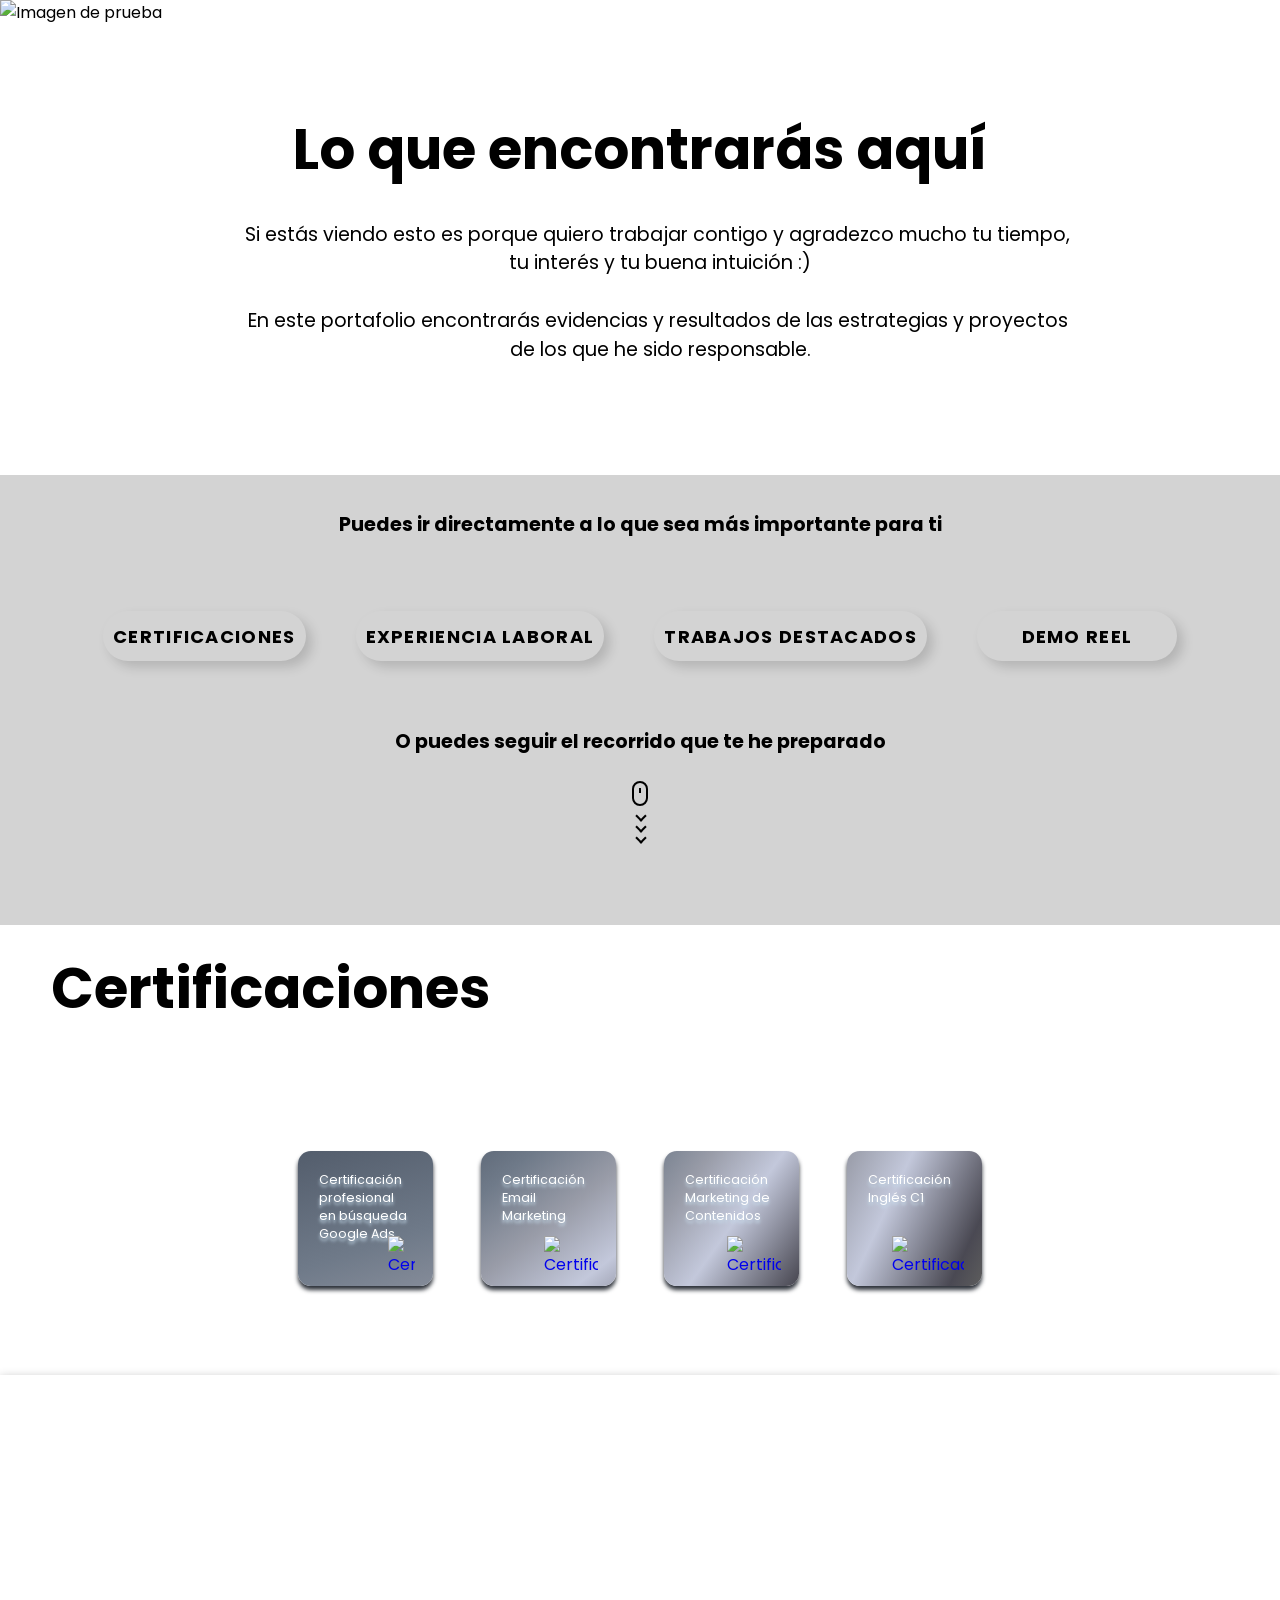
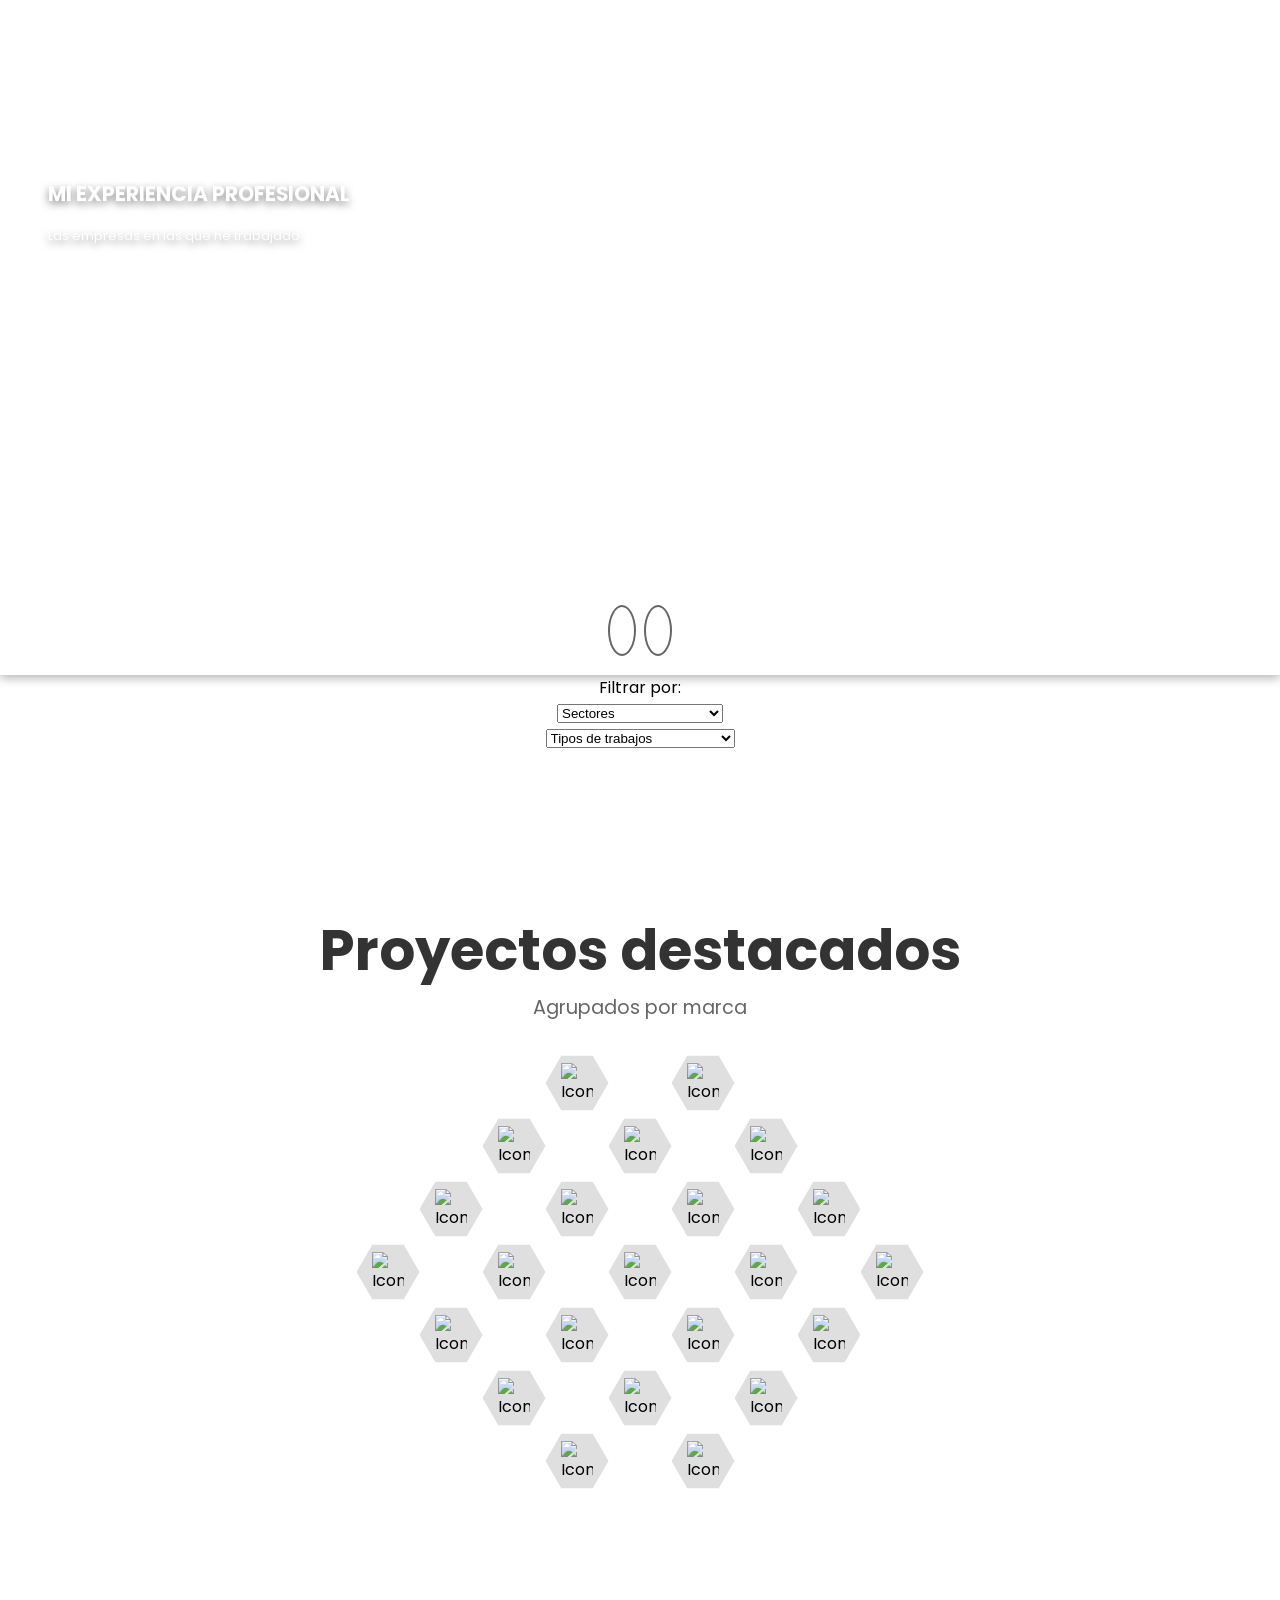
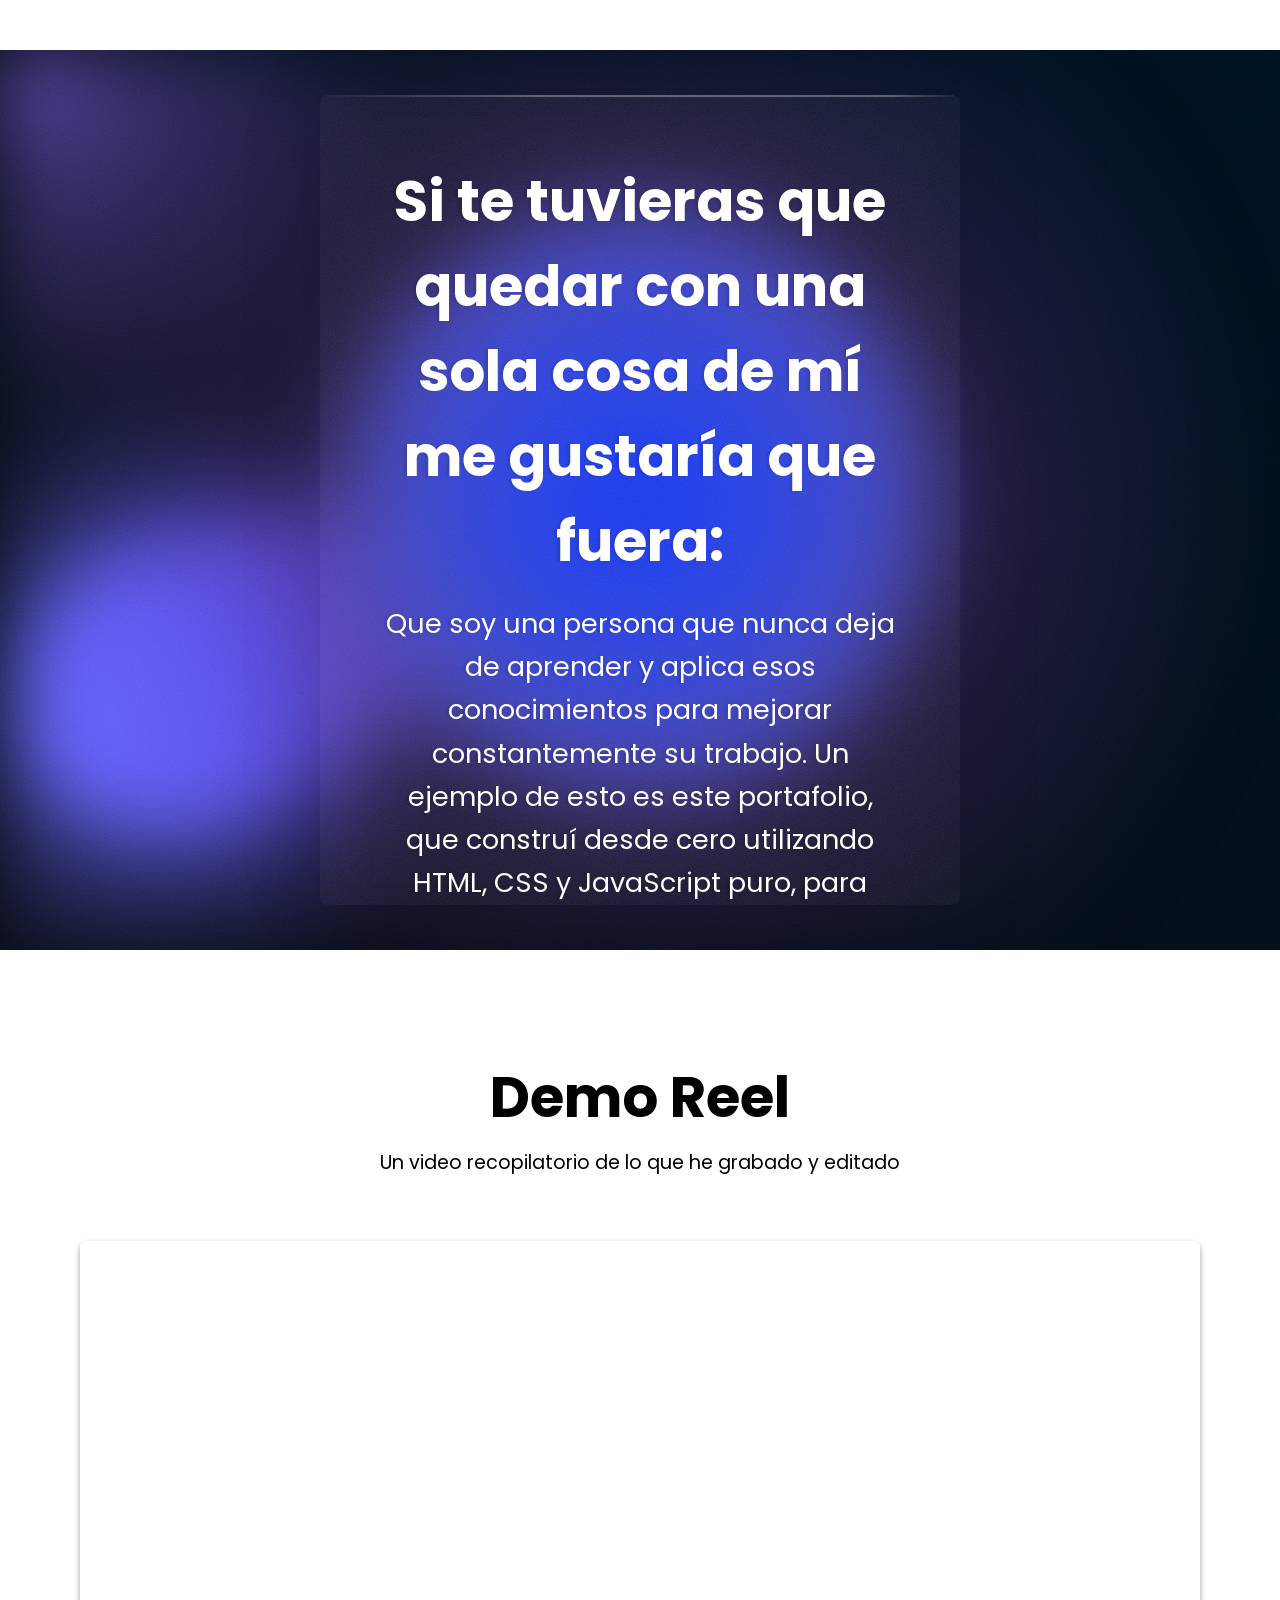
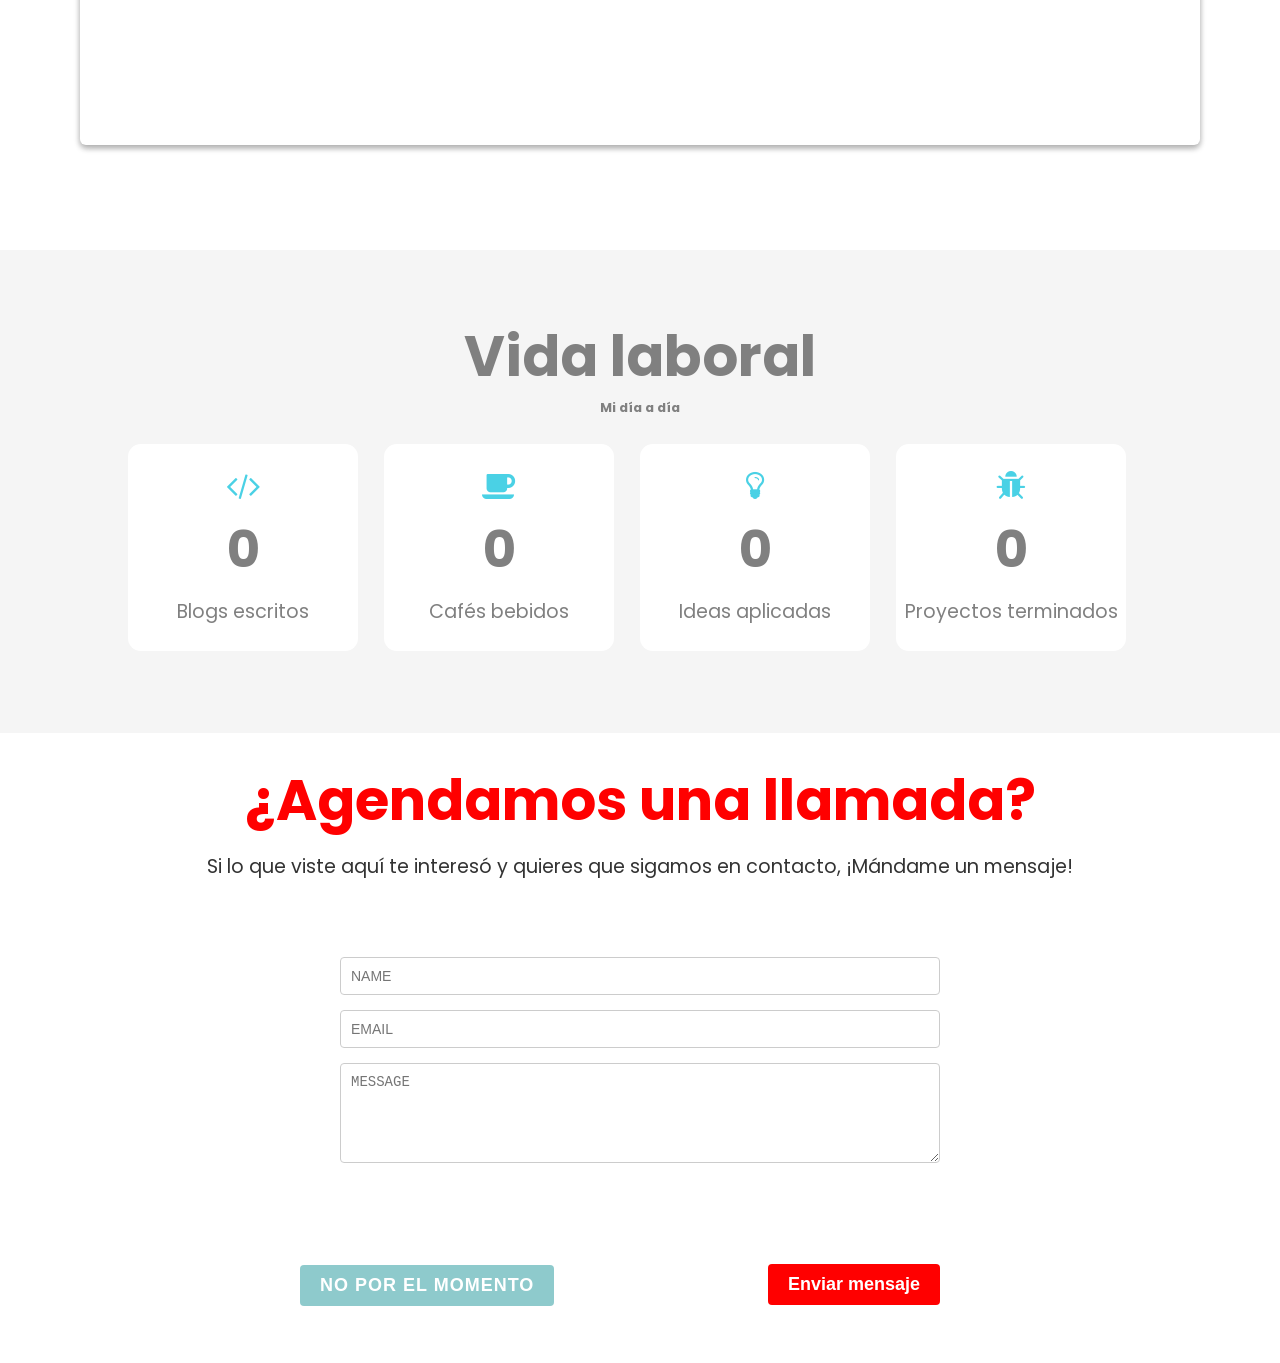
==== index.html @ 9001ad5a "Update index.html" ====
<!DOCTYPE html>
<html lang="en">
<head>
    <meta charset="UTF-8">
    <meta name="viewport" content="width=device-width, initial-scale=1.0">
    <link rel="stylesheet" href="style.css"> <!-- Tu archivo CSS -->
    <title>Portafolio</title>
</head>
<body>

  <div class="seccion0">
    <!-- Menú -->
    <nav class="nav">
        <div class="container">
            <div class="logo">
                <a href="#">Francisco Noriega</a>
            </div>
            <div id="mainListDiv" class="main_list">
                <ul class="navlinks">
                    <li><a href="#">Sobre mí</a></li>


                    <li><a onclick="window.location.href='#seccion7'">Contacto</a></li>
                </ul>
            </div>
            <span class="navTrigger">
                <i></i>
                <i></i>
                <i></i>
            </span>
        </div>
    </nav>

    <!-- Imagen -->
    <img src="https://raw.githubusercontent.com/Fran15711/prueba1/3c11db1050161128bfa37269a7ed135141e0448c/seccion1.png" alt="Imagen de prueba" class="custom-image">
</div>
  
<!-- Seccion 1 -->
<section class="seccion1">
    <h2>Lo que encontrarás aquí</h2>

    <!-- Cuadro de texto simulado sin borde y con separación de párrafos -->
    <div class="text-box">
        Si estás viendo esto es porque quiero trabajar contigo y agradezco mucho tu tiempo, 
        tu interés y tu buena intuición :)

        En este portafolio encontrarás evidencias y resultados de las estrategias y proyectos 
        de los que he sido responsable.
    </div>
</section>


    <script type="module" src="https://unpkg.com/ionicons@7.1.0/dist/ionicons/ionicons.esm.js"></script>
    <script nomodule src="https://unpkg.com/ionicons@7.1.0/dist/ionicons/ionicons.js"></script>
  
   <!-- Seccion 1-2 -->
      <section class="seccion1-2">
                <h2>Puedes ir directamente a lo que sea más importante para ti</h2>
    <div class="button-container">
        <button class="button" onclick="window.location.href='#seccion2-3'">Certificaciones</button>
        <button class="button" onclick="window.location.href='#seccion2'">Experiencia Laboral</button>
        <button class="button" onclick="window.location.href='#seccion3'">Trabajos Destacados</button>
        <button class="button" onclick="window.location.href='#seccion5'">Demo Reel</button>
    </div>
</section>

    <script type="module" src="https://unpkg.com/ionicons@7.1.0/dist/ionicons/ionicons.esm.js"></script>
    <script nomodule src="https://unpkg.com/ionicons@7.1.0/dist/ionicons/ionicons.js"></script>
  

  
     <!-- Seccion 1-3 -->

<section class="seccion1-3">
    <h2>O puedes seguir el recorrido que te he preparado</h2>

    <a href="#target-section"> <!-- Cambia #target-section por el ID de la sección de destino -->
        <div id="mouse-scroll">
            <div class="mouse">
                <div class="mouse-in"></div>
            </div>
            <div>
                <span class="down-arrow-1"></span>
                <span class="down-arrow-2"></span>
                <span class="down-arrow-3"></span>
            </div>
        </div>
    </a>
</section>


  



  
<!-- Seccion 2-3 -->
<section class="seccion2-3" id="seccion2-3">
    <h2>Certificaciones</h2>
    <div class="button-container">
        <a href="https://skillshop.credential.net/c46cc691-19b3-4d85-ac1d-8e1cd058ee31" data-shiny-button class="shiny-button enlace1">
            <img src="https://raw.githubusercontent.com/Fran15711/prueba1/refs/heads/main/search%2Bprofessionals%2Bbadge-640w.png" class="button-image" alt="Certificación">
            <p>Certificación profesional en búsqueda Google Ads</p>
            <canvas></canvas>
        </a>
        <a href="https://app.hubspot.com/academy/achievements/y91wzc6k/es/1/francisco-noriega/certificacion-de-email-marketing" data-shiny-button class="shiny-button enlace2">
           <img src="https://raw.githubusercontent.com/Fran15711/prueba1/refs/heads/main/HubSpot-Logo.png" class="button-image" alt="Certificación">
            <p>Certificación Email Marketing</p>
            <canvas></canvas>
        </a>
        <a href="https://app.hubspot.com/academy/achievements/pdkr328w/es/1/francisco-noriega/marketing-de-contenidos" data-shiny-button class="shiny-button enlace3">
           <img src="https://raw.githubusercontent.com/Fran15711/prueba1/refs/heads/main/HubSpot-Logo.png" class="button-image" alt="Certificación">
            <p>Certificación Marketing de Contenidos</p>
            <canvas></canvas>
        </a>
        <a href="https://app.smalltalk2.me/cert/7ba3ea7f" data-shiny-button class="shiny-button enlace4">
           <img src="https://raw.githubusercontent.com/Fran15711/prueba1/refs/heads/main/samlltalk2me.png" class="button-image" alt="Certificación">
            <p>Certificación Inglés C1</p>
            <canvas></canvas>
        </a>
    </div>
</section>






     <!-- Sección 2 -->
    <section class="seccion2" id="seccion2">
        <ul class='slider'>
            <li class='item' style="background-image: url('')">

            </li>
            <li class='item' style="background-image: url('https://raw.githubusercontent.com/Fran15711/backgroundsseccion3/refs/heads/main/negro.jpg')">
                <div class='content'>
                    <h2 class='title'>Mi experiencia profesional</h2>
                    <p class='description'> Las empresas en las que he trabajado  </p>

                </div>
            </li>
            <li class='item' style="background-image: url('https://raw.githubusercontent.com/Fran15711/backgroundsseccion3/refs/heads/main/mex7back2.jpg')">
                <div class='content'>
                    <h2 class='title'>Mex7 Boots</h2>
                    <p class='description'> Encargado de Marketing: estrategia, branding, redes, SEO, diseño web, ads, e-commerce (shopify), prospección y gestión de clientes, ferias de calzado. </p>

                </div>
            </li>
            <li class='item' style="background-image: url('https://raw.githubusercontent.com/Fran15711/backgroundsseccion3/refs/heads/main/mercaback.jpg')">
                <div class='content'>
                    <h2 class='title'>Mercadoctor</h2>
                    <p class='description'>
                        Creación de contenido para 15+ marcas, branding, SEO, TikTok, Reels, guiones, KPIs, naming, Facebook. Cursos: IA y Copywriting.
                    </p>
                  
                </div>
            </li>
            <li class='item' style="background-image: url('https://raw.githubusercontent.com/Fran15711/backgroundsseccion3/refs/heads/main/evaback2.jpg')">
                <div class='content'>
                    <h2 class='title'>Evacolors</h2>
                    <p class='description'>
Estrategia basada en "They Ask, You Answer", confianza con clientes, SEO, contenido personalizado, videos, Hubspot, blogs, redes sociales, y activaciones.
                    </p>

                </div>

        </ul>
        <nav class='nav'>
            <ion-icon class='btn prev' name="arrow-back-outline"></ion-icon>
            <ion-icon class='btn next' name="arrow-forward-outline"></ion-icon>
        </nav>
    </section>

    <script type="module" src="https://unpkg.com/ionicons@7.1.0/dist/ionicons/ionicons.esm.js"></script>
    <script nomodule src="https://unpkg.com/ionicons@7.1.0/dist/ionicons/ionicons.js"></script>






<!-- Tercera Sección -->

  <div class="seccion3" id="seccion3">  

<div class="filtros">
  <label for="filtro1" class="filtro-label">Filtrar por:</label>
  <div class="select-container">
    <select id="filtro1">
      <option value="">Sectores</option>
      <option value="Seguridad">Seguridad</option>
      <option value="Ropa y Calzado">Ropa y Calzado</option>
      <option value="Manufactura">Manufactura</option>
      <option value="Alimentos y Bebidas">Alimentos y Bebidas</option>
      <option value="Bienes Raíces">Bienes Raíces</option>
      <option value="Agencia de Marketing">Agencia de Marketing</option>
      <option value="Turismo y Hotelería">Turismo y Hotelería</option>
      <option value="Plaza Comercial">Plaza Comercial</option>
      <option value="Suplementos">Suplementos</option>
      <option value="Arrendamiento">Arrendamiento</option>
      <option value="Maquinaria y Transporte">Maquinaria y Transporte</option>
      <option value="Agroalimentario">Agroalimentario</option>
      <option value="Avalúos">Avalúos</option>
      <option value="Médico">Médico</option>
    </select>
  </div>

  <div class="select-container">
    <select id="filtro2">
      <option value="">Tipos de trabajos</option>
      <option value="Investigación de mercado">Investigación de mercado</option>
      <option value="Comercial de radio">Comercial de radio</option>
      <option value="Campañas con Influencers">Campañas con Influencers</option>
      <option value="Fotografía">Fotografía</option>
      <option value="Página web - E-commerce">Página web - E-commerce</option>
      <option value="Posts">Posts</option>
      <option value="Expo">Expo</option>
      <option value="Video">Video</option>
      <option value="Presentación de Ventas">Presentación de Ventas</option>
      <option value="Blog">Blog SEO</option>
      <option value="Endomarketing">Endomarketing</option>
      <option value="Estrategia de Comunicación">Estrategia de Comunicación</option>
      <option value="Mistery Shopper">Mistery Shopper</option>
      <option value="Mailing">Mailing</option>
      <option value="Naming">Naming</option>
    </select>
  </div>
</div>

<div class="panal">
        <h2>Proyectos destacados</h2>
  <p>Agrupados por marca</p>
    <div class="hex-row">
      <div class="hex" id="Seguridad">
        <img src="https://raw.githubusercontent.com/Fran15711/prueba1/refs/heads/main/loguin%20centinela.png" alt="Icono">
      </div>
      <div class="hex" id="Ropa y Calzado">
        <img src="https://raw.githubusercontent.com/Fran15711/prueba1/refs/heads/main/LOGO_DENVER_BLANCO_Y_DORADO%20imagotipo.png" alt="Icono">
      </div>
    </div>

    <div class="hex-row">
      <div class="hex" id="Manufactura">
        <img src="https://raw.githubusercontent.com/Fran15711/prueba1/refs/heads/main/imagotipo%20fabricante-de-espuma-eva-header-logo.png" alt="Icono">
      </div>
      <div class="hex" id="Alimentos y Bebidas">
        <img src="https://raw.githubusercontent.com/Fran15711/prueba1/refs/heads/main/avqzgkag0.png" alt="Icono">
      </div>
      <div class="hex" id="Alimentos y Bebidas" >
        <img src="https://raw.githubusercontent.com/Fran15711/prueba1/refs/heads/main/logo%20chimirica.png" alt="Icono">
      </div>
    </div>

    <div class="hex-row">
      <div class="hex" id="Ropa y Calzado">
        <img src="https://raw.githubusercontent.com/Fran15711/prueba1/refs/heads/main/logo%20mex7%20boots.png" alt="Icono">
      </div>
      <div class="hex" id="Bienes Raíces">
        <img src="https://raw.githubusercontent.com/Fran15711/prueba1/refs/heads/main/logo%20bikia.png" alt="Icono">
      </div>
      <div class="hex" id="Agencia de Marketing">
        <img src="https://raw.githubusercontent.com/Fran15711/prueba1/refs/heads/main/media%20(6)%202.png" alt="Icono">
      </div>
      <div class="hex" id="Turismo y Hotelería">
        <img src="https://raw.githubusercontent.com/Fran15711/prueba1/refs/heads/main/logo%20ecoparque%20providencia.png" alt="Icono">
      </div>
    </div>

    <div class="hex-row">
      <div class="hex" id="Plaza Comercial">
        <img src="https://raw.githubusercontent.com/Fran15711/prueba1/refs/heads/main/loguin.png" alt="Icono">
      </div>
      <div class="hex" id="Suplementos">
        <img src="https://raw.githubusercontent.com/Fran15711/prueba1/refs/heads/main/media%20(1).png" alt="Icono">
      </div>
      <div class="hex" id="Arrendamiento">
        <img src="https://raw.githubusercontent.com/Fran15711/prueba1/refs/heads/main/ROCARENT%20LOGO.png" alt="Icono">
      </div>
      <div class="hex" id="Plaza Comercial">
        <img src="https://raw.githubusercontent.com/Fran15711/prueba1/refs/heads/main/PASEO%20MORELOS.png" alt="Icono">
      </div>
      <div class="hex" id="Manufactura">
        <img src="https://raw.githubusercontent.com/Fran15711/prueba1/refs/heads/main/244170509_1976705719155936_2401628594957245460_n.png" alt="Icono">
      </div>
    </div>

    <div class="hex-row">
      <div class="hex" id="Bienes raíces">
        <img src="https://raw.githubusercontent.com/Fran15711/prueba1/refs/heads/main/logo-PRV.png" alt="Icono">
      </div>
      <div class="hex" id="Arte y Decoración">
        <img src="https://raw.githubusercontent.com/Fran15711/prueba1/refs/heads/main/imagotipo%2011%20inks.png" alt="Icono">
      </div>
      <div class="hex" id="Maquinaria y Transporte">
        <img src="https://raw.githubusercontent.com/Fran15711/prueba1/refs/heads/main/media%20(3).png" alt="Icono">
      </div>
      <div class="hex" id="Agroalimentario">
        <img src="https://raw.githubusercontent.com/Fran15711/prueba1/refs/heads/main/logo-agro.png" alt="Icono">
      </div>
    </div>

    <div class="hex-row">
      <div class="hex" id="Manufactura">
        <img src="https://raw.githubusercontent.com/Fran15711/prueba1/refs/heads/main/media%20(4).png" alt="Icono">
      </div>
      <div class="hex" id="Avalúos">
        <img src="https://raw.githubusercontent.com/Fran15711/prueba1/refs/heads/main/VAL_logo.png" alt="Icono">
      </div>
      <div class="hex" id="Bienes Raíces">
        <img src="https://raw.githubusercontent.com/Fran15711/prueba1/refs/heads/main/logo-neen.png" alt="Icono">
      </div>
    </div>

    <div class="hex-row">
      <div class="hex" id="Bienes Raíces">
        <img src="https://raw.githubusercontent.com/Fran15711/prueba1/refs/heads/main/Recurso-5.png" alt="Icono">
      </div>
      <div class="hex" id="Médico">
        <img src="https://raw.githubusercontent.com/Fran15711/prueba1/refs/heads/main/media%20(5).png" alt="Icono">
      </div>
    </div>
  </div>
   </div>
  </div>
  </section>
  
    <!-- Cuarta Sección -->
<section class="seccion4">
    <div class="card">
        <svg 
            viewBox="0 0 100% 100%"
            xmlns='http://www.w3.org/2000/svg'
            class="noise"
        >
            <filter id='noiseFilter'>
                <feTurbulence 
                    type='fractalNoise' 
                    baseFrequency='0.85' 
                    numOctaves='6' 
                    stitchTiles='stitch' />
            </filter>

            <rect
                width='100%'
                height='100%'
                preserveAspectRatio="xMidYMid meet"
                filter='url(#noiseFilter)' />
        </svg>
        <div class="content">
            <h1>Si te tuvieras que quedar con una sola cosa de mí me gustaría que fuera:</h1>
            <p>Que soy una persona que nunca deja de aprender y aplica esos conocimientos para mejorar constantemente su trabajo. Un ejemplo de esto es este portafolio, que construí desde cero utilizando HTML, CSS y JavaScript puro, para tener total libertad creativa, sin las limitaciones de plataformas de plantillas como WIX, Shopify, WP, etc.</p>
        </div>
    </div>
    <div class="gradient-bg">
        <svg 
            viewBox="0 0 100vw 100vw"
            xmlns='http://www.w3.org/2000/svg'
            class="noiseBg"
        >
            <filter id='noiseFilterBg'>
                <feTurbulence 
                    type='fractalNoise'
                    baseFrequency='0.6'
                    stitchTiles='stitch' />
            </filter>

            <rect
                width='100%'
                height='100%'
                preserveAspectRatio="xMidYMid meet"
                filter='url(#noiseFilterBg)' />
        </svg>
        <svg xmlns="http://www.w3.org/2000/svg" class="svgBlur">
            <defs>
                <filter id="goo">
                    <feGaussianBlur in="SourceGraphic" stdDeviation="10" result="blur" />
                    <feColorMatrix in="blur" mode="matrix" values="1 0 0 0 0  0 1 0 0 0  0 0 1 0 0  0 0 0 18 -8" result="goo" />
                    <feBlend in="SourceGraphic" in2="goo" />
                </filter>
            </defs>
        </svg>
        <div class="gradients-container">
            <div class="g1"></div>
            <div class="g2"></div>
            <div class="g3"></div>
            <div class="g4"></div>
            <div class="g5"></div>
            <div class="interactive"></div>
        </div>
    </div>
</section>


    <!-- Quinta sección -->

<section class="seccion5" id="seccion5">
  <h1>  Demo Reel</h1>
  <p>  Un video recopilatorio de lo que he grabado y editado</p>
    <div class="card">
        <div class="card-play"></div> <!-- Icono de play -->
        <div class="card-video">
            <iframe id="video" src="https://www.youtube.com/embed/JE9z-gy4De4?enablejsapi=1&html5=1&iv_load_policy=3&rel=0&showinfo=0" frameborder="0" allowfullscreen></iframe>
        </div>
    </div>
</section>
  
<!-- Sexta sección -->
<section class="seccion6" id="seccion6">
  <link rel="stylesheet" href="https://netdna.bootstrapcdn.com/font-awesome/4.0.3/css/font-awesome.min.css">
  <link rel="stylesheet" href="style.css"> <!-- Enlace a tu CSS -->

  <h1>Vida laboral</h1>
  <h3>Mi día a día</h3>

  <div class="wrapper">
    <div class="counter col_fourth">
      <i class="fa fa-code fa-2x"></i>
      <h2 class="timer count-title count-number" data-to="300" data-speed="1500">0</h2>
      <p class="count-text">Blogs escritos</p>
    </div>

    <div class="counter col_fourth">
      <i class="fa fa-coffee fa-2x"></i>
      <h2 class="timer count-title count-number" data-to="1700" data-speed="1500">0</h2>
      <p class="count-text">Cafés bebidos</p>
    </div>

    <div class="counter col_fourth">
      <i class="fa fa-lightbulb-o fa-2x"></i>
      <h2 class="timer count-title count-number" data-to="11900" data-speed="1500">0</h2>
      <p class="count-text">Ideas aplicadas</p>
    </div>

    <div class="counter col_fourth end">
      <i class="fa fa-bug fa-2x"></i>
      <h2 class="timer count-title count-number" data-to="157" data-speed="1500">0</h2>
      <p class="count-text">Proyectos terminados</p>
    </div>
  </div>

  <script src="https://cdnjs.cloudflare.com/ajax/libs/jquery/2.1.3/jquery.min.js"></script>
  <script src="script.js"></script> <!-- Enlace a tu JS -->
</section>

<!-- Séptima sección -->
<link rel="stylesheet" href="https://unpkg.com/backpack.css">

<section>
<div class="seccion7" id="seccion7" style="display: flex; flex-direction: column; align-items: center;">
    <h1>¿Agendamos una llamada?</h1>
    <p>Si lo que viste aquí te interesó y quieres que sigamos en contacto, ¡Mándame un mensaje!</p>
    <br>

    <!-- Formulario de contacto -->
    <div class="contact-form" style="width: 100%; max-width: 600px;">
        <div id="form-messages"></div>
        <form id="ajax-contact" method="post" role="form" action="contact.php" data-toggle="validator">
            <div class="form-group has-feedback">
                <input type="text" class="form-control" id="name" name="name" placeholder="NAME" data-error="Field can't be blank!" required>
                <span class="glyphicon form-control-feedback" aria-hidden="true"></span>
                <div class="help-block with-errors"></div>
            </div>

            <div class="form-group has-feedback">
                <input type="email" class="form-control" id="email" name="email" placeholder="EMAIL" data-error="Field can't be blank!" required>
                <span class="glyphicon form-control-feedback" aria-hidden="true"></span>
                <div class="help-block with-errors"></div>
            </div>

            <div class="form-group has-feedback">
                <textarea data-minlength="10" class="form-control" id="message" name="message" placeholder="MESSAGE" data-error="Minimum of 10 characters" required></textarea>
                <span class="glyphicon form-control-feedback" aria-hidden="true"></span>
                <div class="help-block with-errors"></div>
            </div>

            <div class="button-container">
                <button type="submit" id="submit" name="submit" class="btn btn-lg">Enviar mensaje</button>
            </div>
        </form>
    </div>
    
    <br>

    <!-- Componente app -->
    <div id="app" style="margin-top: 20px;">
        <div class="app" style="display: flex; justify-content: center; align-items: center;">
            <button class="trap-button">No por el momento</button>
            <div class="grab-zone-wrapper">
                <div class="grab-zone">
                    <div class="grab-zone__danger">
                        <div class="grabber grabber--waiting false">
                            <div class="grabber__body"></div>
                            <img class="grabber__face" src="https://s3-us-west-2.amazonaws.com/s.cdpn.io/184729/head.svg">
                            <div class="grabber__arm-wrapper" style="transform: rotate(16deg);">
                                <div class="grabber__arm">
                                    <img class="grabber__hand" src="https://s3-us-west-2.amazonaws.com/s.cdpn.io/184729/hand.svg">
                                </div>
                            </div>
                        </div>
                    </div>
                </div>
            </div>
        </div>
    </div>
</div>
</section>


  <style>
.app {
  
  display: flex;
  align-items: center;
  justify-content: center;
  min-height: 70vh;
  min-width:100vw;
  margin: 1rem;
  overflow: hidden;
}
    
.app--debug .grab-zone {
  background: rgba(0, 0, 0, 0.15);
}
.app--debug .grab-zone__debug {
  display: block;
}
.app--debug .grab-zone__danger {
  background: rgba(0, 0, 0, 0.15);
}
.app--debug .grabber__arm-wrapper {
  background: rgba(0, 0, 0, 0.15);
}

.grab-zone-wrapper {
  position: relative;
  bottom: 0;
  
 bottom: -25vh;

    right: 11vw;
}

    
.grab-zone {
  display: flex;
  align-items: center;
  justify-content: center;
  width: 400px;
  height: 400px;
  border-radius: 50%;
}
.grab-zone__danger {
  display: flex;
  align-items: center;
  justify-content: center;
  width: 300px;
  height: 300px;
  border-radius: 50%;
}
.grab-zone__debug {
  display: none;
  position: absolute;
  width: 300px;
  top: -100px;
  font-size: 14px;
  text-align: center;
  text-transform: uppercase;
}

.grabber {
  position: relative;
  width: 100px;
  height: 100px;
}
.grabber__arm-wrapper {
  position: absolute;
  top: -80px;
  width: 24px;
  height: 260px;
}
    
    
.grabber__arm {
  position: relative;
  width: 24px;
  height: 200px;
  background: #7D9A9E;
  border-radius: 20px;
  overflow: visible;
  transform: translateY(100%);
  transition: transform 0.2s ease;
}
.grabber__hand {
  display: block;
  position: absolute;
  top: -12px;
  transform: scale(1.4) rotate(-10deg) translateY(100%);
  transform-origin: bottom center;
  transition: transform 0.3s ease;
}
.grabber__face {
  position: absolute;
  width: 75px;
  height: 84px;
  right: 5%;
  transition: transform 0.3s ease;
}
.grabber__body {
  position: absolute;
  top: 50%;
  left: 0%;
  width: 110px;
  height: 95px;
  border-radius: 50%;
  background: #7D9A9E;
  transition: transform 0.3s ease;
}
.grabber--waiting .grabber__hand {
  transform: scale(1.4) rotate(-10deg);
}
.grabber--waiting .grabber__arm {
  transform: translateY(80%);
}
.grabber--waiting .grabber__face {
  transform: translateY(60%);
}
.grabber--stalking .grabber__hand {
  transform: scale(1.4) rotate(-10deg);
}
.grabber--stalking .grabber__arm {
  transform: translateY(70%);
}
.grabber--stalking .grabber__face {
  transform: translateY(10%);
}
.grabber--grabbing .grabber__face {
  transform: translateY(-40%) rotate(10deg);
}
.grabber--grabbing .grabber__arm {
  transform: translateY(0%);
}
.grabber--grabbing .grabber__body {
  transform: translateY(-20%);
}
.grabber--grabbing .grabber__hand {
  transform: scale(1.7) rotate(10deg);
}
.grabber--grabbed .grabber__arm {
  transition: transform 1s ease;
}
.grabber--grabbed .grabber__hand {
  transition: transform 2.5s ease;
}
.grabber--grabbed .grabber__face {
  transform: translateY(70%);
  transition: transform 1s ease;
}
.grabber--grabbed .grabber__body {
  transform: translateY(50%);
  transition: transform 1s ease;
}
.grabber--extended .grabber__arm {
  transform: translateY(-20%);
}
.grabber--extended .grabber__face {
  transform: translateY(-60%) rotate(15deg);
}
.grabber--extended .grabber__body {
  transform: translateY(-40%);
}
.grabber--shaka .grabber__arm {
  transform: translateY(50%);
}
.grabber--shaka .grabber__hand {
  transform: scale(2.5) translateY(10%);
  -webkit-animation: shaka 0.5s infinite alternate forwards;
          animation: shaka 0.5s infinite alternate forwards;
  transform-origin: 55% 60%;
}
.grabber--shaka .grabber__face {
  transform: translateY(70%);
  transition: transform 1s ease;
}
.grabber--shaka .grabber__body {
  transform: translateY(50%);
  transition: transform 1s ease;
}

.trap-button {
  position: relative;
  bottom: -15vh;
 left:-1vw;
  min-width: 140px;
  background: #8ECACC;
  color: white;
  border-radius: 4px;
  text-align: center;
  padding: 10px 20px;
  font-weight: 600;
  font-size: 18px;
  letter-spacing: 1px;
  text-transform: uppercase;
  border: 0;
     visibility: hidden;
  opacity: 0;
}

    .seccion7.active .trap-button {
  animation: slideInLeft 1s ease forwards;
  visibility: visible;
  animation-delay: 1s;
}

    .debug-button{display:none;}


@-webkit-keyframes shaka {
  0% {
    transform: scale(2.5) translateY(0%) rotate(-20deg);
  }
  100% {
    transform: scale(2.5) translateY(0%) rotate(20deg);
  }
}

@keyframes shaka {
  0% {
    transform: scale(2.5) translateY(0%) rotate(-20deg);
  }
  100% {
    transform: scale(2.5) translateY(0%) rotate(20deg);
  }
}


</style>

  <script>
  window.console = window.console || function(t) {};
</script>

  
  
  
  <script src="https://cdnjs.cloudflare.com/ajax/libs/react/16.9.0/umd/react.production.min.js"></script>
<script src="https://cdnjs.cloudflare.com/ajax/libs/react-dom/16.9.0/umd/react-dom.production.min.js"></script>
      <script id="rendered-js">
const { useState, useRef, useEffect, useLayoutEffect, createContext } = React;

/**
 * Globals
 */

const CONSTANTS = {
  assetPath: "https://s3-us-west-2.amazonaws.com/s.cdpn.io/184729" };



const ASSETS = {
  head: `${CONSTANTS.assetPath}/head.svg`,
  waiting: `${CONSTANTS.assetPath}/hand.svg`,
  stalking: `${CONSTANTS.assetPath}/hand-waiting.svg`,
  grabbing: `${CONSTANTS.assetPath}/hand.svg`,
  grabbed: `${CONSTANTS.assetPath}/hand-with-cursor.svg`,
  shaka: `${CONSTANTS.assetPath}/hand-surfs-up.svg` };


// Preload images
Object.keys(ASSETS).forEach(key => {
  const img = new Image();
  img.src = ASSETS[key];
});


/**
 * Shared hooks
 */

// Hover state - https://dev.to/spaciecat/hover-states-with-react-hooks-4023
const useHover = () => {
  const ref = useRef();
  const [hovered, setHovered] = useState(false);

  const enter = () => setHovered(true);
  const leave = () => setHovered(false);

  useEffect(
  () => {
    ref.current.addEventListener("mouseenter", enter);
    ref.current.addEventListener("mouseleave", leave);
    return () => {
      ref.current.removeEventListener("mouseenter", enter);
      ref.current.removeEventListener("mouseleave", leave);
    };
  },
  [ref]);


  return [ref, hovered];
};

// Mouse position (adjusted)
const useMousePosition = () => {
  const [position, setPosition] = useState({ x: 0, y: 0 });

  useEffect(() => {
    const setFromEvent = e => {
      // Adjust position for window scroll
      setPosition({
        x: e.clientX + window.pageXOffset,
        y: e.clientY + window.pageYOffset
      });
    };
    window.addEventListener("mousemove", setFromEvent);

    return () => {
      window.removeEventListener("mousemove", setFromEvent);
    };
  }, []);

  return position;
};


const usePosition = () => {
  const ref = useRef();
  const [position, setPosition] = useState({});

  const handleResize = () => {
    if (ref.current) {
      setPosition(ref.current.getBoundingClientRect());
    }
  };

  useLayoutEffect(() => {
    handleResize();
    window.addEventListener('resize', handleResize);

    return () => {
      window.removeEventListener('resize', handleResize);
    };
  }, [ref.current]);

  return [ref, position];
};



/**
 * React Components
 */

class App extends React.Component {
  constructor(props) {
    super(props);
    this.state = {
      debug: false,
      cursorGrabbed: false,
      gameOver: false };


    this.handleToggleDebug = this.handleToggleDebug.bind(this);
    this.handleButtonClicked = this.handleButtonClicked.bind(this);
    this.handleCursorGrabbed = this.handleCursorGrabbed.bind(this);
  }

  handleToggleDebug() {
    this.setState({
      debug: !this.state.debug });

  }

  handleCursorGrabbed() {
    this.setState({
      cursorGrabbed: true });

    setTimeout(() => {
      this.setState({
        cursorGrabbed: false });

    }, 2000);
  }


  handleButtonClicked() {
    this.setState({
      gameOver: true });

    setTimeout(() => {
      this.setState({
        gameOver: false });

    }, 4000);
  }

  render() {
    const { cursorGrabbed, gameOver, debug } = this.state;
    const screenStyle = cursorGrabbed ? { cursor: "none" } : {};
    const appClass = debug ? "app app--debug" : "app";

    return /*#__PURE__*/(
      React.createElement("div", { className: appClass, style: screenStyle }, /*#__PURE__*/
      React.createElement("section", { className: "container" }, /*#__PURE__*/





      React.createElement("button", {
        className: "debug-button",
        onClick: this.handleToggleDebug }, "Debug")), /*#__PURE__*/

      React.createElement("button", {
        className: "trap-button",
        onClick: this.handleButtonClicked },
      gameOver && "Nice one",
      cursorGrabbed && "Ándale :(",
      !gameOver && !cursorGrabbed && "SALIR"), /*#__PURE__*/


      React.createElement("div", { className: "grab-zone-wrapper" }, /*#__PURE__*/
      React.createElement(GrabZone, {
        onCursorGrabbed: this.handleCursorGrabbed,
        cursorGrabbed: cursorGrabbed,
        gameOver: gameOver }))));




  }}


// GrabZone (The hover trigger zone)
const GrabZone = ({ cursorGrabbed, gameOver, onCursorGrabbed }) => {
  const [outerRef, outerHovered] = useHover();
  const [innerRef, innerHovered] = useHover();
  const [isExtended, setExtendedArm] = useState(false);

  let state = "waiting";
  if (outerHovered) {
    state = "stalking";
  }
  if (innerHovered) {
    state = "grabbing";
  }
  if (cursorGrabbed) {
    state = "grabbed";
  }
  if (gameOver) {
    state = "shaka";
  }

  // If state is grabbing for a long time, they're being clever!
  useEffect(() => {
    let timer;
    if (state === "grabbing") {
      timer = setTimeout(() => {
        // Not so clever now, are they?
        setExtendedArm(true);
        timer = null;
      }, 2000);
    }
    return () => {
      setExtendedArm(false);
      if (timer) {
        clearTimeout(timer);
      }
    };
  },
  [state]);


  return /*#__PURE__*/(
    React.createElement("div", { className: "grab-zone", ref: outerRef }, /*#__PURE__*/
    React.createElement("div", { className: "grab-zone__debug" }, /*#__PURE__*/
    React.createElement("strong", null, "Debug info:"), /*#__PURE__*/
    React.createElement("p", null, "Current state: ", state), /*#__PURE__*/
    React.createElement("p", null, "Extended arm: ", isExtended ? "Yes" : "No")), /*#__PURE__*/

    React.createElement("div", { className: "grab-zone__danger", ref: innerRef }, /*#__PURE__*/
    React.createElement(Grabber, {
      state: state,
      gameOver: gameOver,
      extended: isExtended,
      onCursorGrabbed: onCursorGrabbed }))));

};

const Grabber = ({ state, gameOver, extended, onCursorGrabbed }) => {
  const mousePos = useMousePosition();
  const [ref, position] = usePosition();

  // Calcula el centro de la posición del grabber
  const x = position.left + position.width * 0.5;
  const y = position.top + position.height * 0.5;

  // Calcula el ángulo entre el grabber y el ratón, asegurando que se mantenga en -79° y 79°
  const angle = gameOver 
    ? 0 
    : Math.atan2(mousePos.x - x, -(mousePos.y - y)) * (180 / Math.PI);
  const rotation = Math.min(Math.max(parseInt(angle), -79), 79);

  // Aplica el estilo de rotación dinámicamente y se asegura de actualizarlo cada vez que rotation cambia
  useEffect(() => {
    if (ref.current) {
      ref.current.style.setProperty('transform', `rotate(${rotation}deg)`, 'important');
    }
  }, [rotation, ref]);

  let handImageSrc = ASSETS[state];
  const grabberClass = `grabber grabber--${state} ${extended && "grabber--extended"}`;


  return /*#__PURE__*/(
    React.createElement("div", { className: grabberClass }, /*#__PURE__*/
    React.createElement("div", { className: "grabber__body" }), /*#__PURE__*/
    React.createElement("img", { className: "grabber__face", src: ASSETS.head }), /*#__PURE__*/
    React.createElement("div", { className: "grabber__arm-wrapper", ref: ref }, /*#__PURE__*/
    React.createElement("div", { className: "grabber__arm" }, /*#__PURE__*/
    React.createElement("img", {
      className: "grabber__hand",
      src: handImageSrc,
      onMouseEnter: onCursorGrabbed })))));
};


// Render app
ReactDOM.render( /*#__PURE__*/React.createElement(App, null), document.getElementById("app"));
//# sourceURL=pen.js
    </script>


<!-- MOUSEMOVE -->
<script src="https://ajax.googleapis.com/ajax/libs/jquery/3.6.0/jquery.min.js" defer></script>

    <script type="text/javascript" defer>
        (function() {
            var co = document.createElement("script");
            co.type = "text/javascript";
            co.async = true;
            co.src = "https://xola.com/checkout.js";
            var s = document.getElementsByTagName("script")[0];
            s.parentNode.insertBefore(co, s);
        })();
    </script>

    <style>
        * {
            -ms-scroll-chaining: none;
            -ms-content-zooming: none;
            -ms-overflow-style: none;
            scrollbar-width: none;
        }

        .canvas-outer {
            position: fixed;
            top: 0;
            left: 0;
            width: 100%;
            height: 100%;
            z-index: -1;
        }

        .canvas-outer.beneath {
            z-index: -1;
        }

        .canvas-outer canvas {
            position: fixed;
            top: 0;
            left: 0;
            width: 100%;
            height: 100%;
        }

        splash-bg {
            display: block;
        }

        splash-bg,
        splash-bg canvas {
            height: 100%;
            position: absolute;
            bottom: auto;
            left: 0;
            right: auto;
            top: 0;
            width: 100%;
        }
    </style>

    <div class="custom-scroll contacts-page v-scroll" id="custom-scroll"></div>
    <div class="canvas-outer beneath" data-splash-bg-outer="">
        <splash-bg class="splash-bg" style="opacity: 1;">
            <canvas width="100vw" height="100vh"></canvas>
        </splash-bg>
    </div>
    <div class="canvas-outer" id="three-js">
        <canvas width="1381" height="858" style="width: 1381px; height: 858px;"></canvas>
    </div>

    <script src="https://corewynwood.com/wp-content/themes/corewynwood_template/jsWW1.js" defer></script>
---- style.css ----
@import url('https://fonts.googleapis.com/css?family=Poppins:400,500,700');

* {
  margin: 0;
  padding: 0;
  
  box-sizing: border-box;
  
}

/* Head seccion1 */
.seccion0 {
    margin: 0;
    padding: 0;
    box-sizing: border-box;
  overflow: hidden;
    font-family: "Poppins", sans-serif;
}



.seccion0 {
  height: 100%;
  display: grid;
  place-items: center;
      
}

.seccion0 img.custom-image {
    width: 100vw; /* La imagen ocupará el 50% del ancho de su contenedor */
    height: auto; /* Mantiene la proporción */
}
/* Navbar section */

.seccion0 .nav {
    width: 100%;
    height: 65px;
    position: absolute; /* Mantenerlo sobre la imagen */
    top: 0; /* Fijarlo al tope de la página */
    line-height: 65px;
    text-align: center;
    z-index: 1000; /* Asegura que esté sobre otros elementos */
    padding-top: 20px;
    padding-bottom: 20px;
    background-color: transparent; /* Fondo transparente inicialmente */
    -webkit-transition: all 0.4s ease;
    transition: all 0.4s ease;

}

/* Ajustar para mantener el comportamiento normal en el scroll */

.seccion0 .scrolled .nav {
    background-color: rgba(0, 0, 0, 0.8); /* Cambiar el color de fondo cuando se hace scroll si lo deseas */
    position: relative; /* Cambiar a 'relative' para que desaparezca con el scroll */
}

/* Resto del código del navbar */
.seccion0 .nav div.logo {
    float: left;
    width: auto;
    height: auto;
    padding-left: 3rem;
}

.seccion0 .nav div.logo a {
    text-decoration: none;
    color: #fff;
    font-size: 2.5rem;
}

.seccion0 .nav div.logo a:hover {
    color: #00E676;
}

.seccion0 .nav div.main_list {
    height: 65px;
    float: right;
}

.seccion0 .nav div.main_list ul {
    width: 100%;
    height: 65px;
    display: flex;
    list-style: none;
    margin: 0;
    padding: 0;
}

.seccion0 .nav div.main_list ul li {
    width: auto;
    height: 65px;
    padding-right: 3rem;
}

.seccion0 .nav div.main_list ul li a {
    text-decoration: none;
    color: #fff;
    line-height: 65px;
    font-size: 1.5rem;
}

.seccion0 .nav div.main_list ul li a:hover {
    color: #00E676;
}

/* Media query para móviles */
@media screen and (max-width: 768px) {
    .seccion0 .navTrigger {
        display: block;
    }
    .seccion0 .nav div.logo {
        margin-left: 15px;
    }
    .seccion0 .nav div.main_list {
        width: 100%;
        height: 0;
        overflow: hidden;
    }
    .seccion0 .nav div.main_list ul {
        flex-direction: column;
        width: 100%;
        height: 100vh;
        background-color: #111;
        background-position: center top;
    }
    .seccion0 .nav div.main_list ul li {
        width: 100%;
        text-align: right;
    }
    .seccion0 .nav div.main_list ul li a {
        text-align: center;
        width: 100%;
        font-size: 3rem;
        padding: 20px;
    }
}

/* Animación del menú hamburguesa */
.seccion0 .navTrigger {
    display: none;
    cursor: pointer;
    width: 30px;
    height: 25px;
    margin: auto;
    position: absolute;
    right: 30px;
    top: 0;
    bottom: 0;
}

.seccion0 .navTrigger i {
    background-color: #fff;
    border-radius: 2px;
    display: block;
    width: 100%;
    height: 4px;
}

.seccion0 .navTrigger.active i:nth-child(1) {
    -webkit-animation: inT 0.8s forwards;
    animation: inT 0.8s forwards;
}

.seccion0 .navTrigger.active i:nth-child(2) {
    -webkit-animation: inM 0.8s forwards;
    animation: inM 0.8s forwards;
}

.seccion0 .navTrigger.active i:nth-child(3) {
    -webkit-animation: inBtm 0.8s forwards;
    animation: inBtm 0.8s forwards;
}

/* Keyframes para la animación del menú */
@-webkit-keyframes inT {
    0% {
        -webkit-transform: translateY(0px) rotate(0deg);
    }
    50% {
        -webkit-transform: translateY(9px) rotate(0deg);
    }
    100% {
        -webkit-transform: translateY(9px) rotate(135deg);
    }
}

@keyframes inT {
    0% {
        transform: translateY(0px) rotate(0deg);
    }
    50% {
        transform: translateY(9px) rotate(0deg);
    }
    100% {
        transform: translateY(9px) rotate(135deg);
    }
}

@-webkit-keyframes inM {
    50% {
        -webkit-transform: rotate(0deg);
    }
    100% {
        -webkit-transform: rotate(45deg);
    }
}

@keyframes inM {
    50% {
        transform: rotate(0deg);
    }
    100% {
        transform: rotate(45deg);
    }
}

@-webkit-keyframes inBtm {
    0% {
        -webkit-transform: translateY(0px) rotate(0deg);
    }
    50% {
        -webkit-transform: translateY(-9px) rotate(0deg);
    }
    100% {
        -webkit-transform: translateY(-9px) rotate(135deg);
    }
}

@keyframes inBtm {
    0% {
        transform: translateY(0px) rotate(0deg);
    }
    50% {
        transform: translateY(-9px) rotate(0deg);
    }
    100% {
        transform: translateY(-9px) rotate(135deg);
    }
}



/* seccion1 */

.seccion1 {
    overflow: hidden;
    font-family: "Poppins", sans-serif;
    justify-content: center;
    height: 50vh;
    box-sizing: border-box;
    text-align: center;
    align-content: center;
}

@media (max-width: 720px) {
    .seccion1 {
        height: 20vh;
    }
}

.seccion1 h2 {
    font-size: 3.5rem;
    margin-bottom: 10px;
    font-weight: bold;
    margin: 0;
}

.seccion1 .text-box {
    width: 80%;
    font-size: 1.2rem;
    line-height: 1.5;
    text-align: center;
    margin: 0 auto;
    white-space: pre-wrap; /* Conserva los saltos de línea */
    background: transparent;
    border: none; /* No hay borde alrededor del texto */
}


/* seccion1-2 */

.seccion1-2 {

    overflow: hidden;
   font-family: "Poppins", sans-serif;
  justify-content: center;
    height: 25vh; 
  box-sizing: border-box;
      text-align: center;
  background-color:lightgrey;


}
@media (max-width: 720px) {
    .seccion1-2 {
        height: 10vh;
    }
}

.seccion1-2 h2{
  font-size:1.2rem;
  margin-bottom:1.2rem;
  margin-top:2.2rem;

}

.seccion1-2 .button-container {
  
  display: flex;
  justify-content: center;
  align-items:center;
  gap: 50px;
  margin-top:8vh;

}

.seccion1-2 .button {
  min-width: 200px;
  min-height: 50px;
  display: inline-flex;
  font-family: 'Poppins', sans-serif;
  font-size: 18px;
  align-items: center;
  justify-content: center;
  text-transform: uppercase;
  text-align: center;
  letter-spacing: 1.3px;
  font-weight: 700;
  color: #000000;
  background: transparent;
  border: none;
  border-radius: 1000px;
  box-shadow: 6px 6px 12px rgba(0, 0, 0, 0.15);
  transition: all 0.3s ease-in-out;
  cursor: pointer;
  padding: 10px;
}

.seccion1-2 .button:hover {
  color: #ffffff;
  background: #A020F0;
  transform: translateY(-10px);
}


/* seccion1-3 */



.seccion1-3 {
    position: relative;
    overflow: hidden;
    font-family: "Poppins", sans-serif;
    height: 25vh;
    box-sizing: border-box;
    text-align: center;
    background-color:lightgrey;
}
@media (max-width: 720px) {
    .seccion1-3 {
        height: 10vh;
    }
}

.seccion1-3 h2 {
    font-size: 1.2rem;
    margin-top:3vh;

}

.seccion1-3 p {
    font-size: 1rem;
    max-width: 600px;
    margin: 0 auto;
}


#mouse-scroll {
    position: absolute;
    left: 50%;
    transform: translateX(-50%);
    top: 50%; /* Centrado vertical */
    transform: translate(-50%, -50%); /* Centrado completo */
    z-index: 9;
}
#mouse-scroll span{
  display: block;
  width: 8px; 
  height: 8px;
  -ms-transform: rotate(45deg);
    -webkit-transform: rotate(45deg);
       transform: rotate(45deg);
       transform: rotate(45deg);
  border-right: 2px solid #000; 
  border-bottom: 2px solid #000;
  margin: 0 0 3px 5px;
}
#mouse-scroll .mouse {
  height: 25px;
  width: 16px;
  border-radius: 10px;
  -webkit-transform: none;
  -ms-transform: none;
  transform: none;
  border: 2px solid #000;
  top: 170px;
}
#mouse-scroll .down-arrow-1 {
  margin-top: 6px;
}
#mouse-scroll .down-arrow-1, #mouse-scroll .down-arrow-2, #mouse-scroll .down-arrow-3 {
  -webkit-animation: mouse-scroll 1s infinite; 
    -moz-animation: mouse-scroll 1s infinite:
}
#mouse-croll .down-arrow-1 {
   -webkit-animation-delay: .1s; 
   -moz-animation-delay: .1s;
   -webkit-animation-direction: alternate;
}
#mouse-scroll .down-arrow-2 {
  -webkit-animation-delay: .2s; 
  -moz-animation-delay: .2s;
  -webkit-animation-direction: alternate;
}
#mouse-scroll .down-arrow-3 {
   -webkit-animation-delay: .3s;
   -moz-animation-dekay: .3s;
   -webkit-animation-direction: alternate;
}
#mouse-scroll .mouse-in {
  height: 5px;
  width: 2px;
  display: block; 
  margin: 5px auto;
  background: #000;
  position: relative;
}
#mouse-scroll .mouse-in {
 -webkit-animation: animated-mouse 1.2s ease infinite;
  moz-animation: mouse-animated 1.2s ease infinite;
}

@-webkit-keyframes animated-mouse {
  0% {
    opacity: 1;
    -webkit-transform: translateY(0);
    -ms-transform: translateY(0);
    transform: translateY(0);
  }
  100% {
     opacity: 0;
    -webkit-transform: translateY(6px);
    -ms-transform: translateY(6px);
    transform: translateY(6px);
  }
}
@-webkit-keyframes mouse-scroll {
  0% {
    opacity: 1;
  }
  50% {
    opacity: .5;
  }
  100% {
    opacity: 1;
  } 
}
@keyframes mouse-scroll {
  0% {
    opacity: 0;
  }
  50% {
    opacity: 0.5;
  }
  100% {
    opacity: 1;
  }
}


/* seccion2-2 */

.seccion2-2 {
    overflow: hidden;
   font-family: "Poppins", sans-serif;
  justify-content: center;

  box-sizing: border-box;
    text-align: center;
  align-content: center;
  background-color:transparent;
  
  
}
@media (max-width: 720px) {
    .seccion2-2 {
        height: 10vh;
    }
}

.seccion2-2 img.sobremi {
    width: 100vw; /* La imagen ocupará el 50% del ancho de su contenedor */
    height: auto; /* Mantiene la proporción */
}


/* seccion2-3 */

.seccion2-3 {


   font-family: "Poppins", sans-serif;
  justify-content: center;
    height: 50vh; 
  box-sizing: border-box;
   
  align-content: center;

}
@media (max-width: 720px) {
    .seccion2-3 {
        height: 10vh;
    }
}

.seccion2-3 h2{
  font-size:3.5rem;
  margin-top:1.2rem;
  margin-bottom:1.2rem;
      transform: translateY(-8vh);
    margin-left: 4vw;

  font-weight:bold;

}

.seccion2-3 .button-container {
    display: flex;
    justify-content: center; /* Centra los botones horizontalmente */
    align-items: center; /* Centra los botones verticalmente */
    gap: 1rem; /* Espacio entre los botones */
    margin-top: 2rem; /* Margen superior para separación del título */
}

.shiny-button {
    position: relative;
    /* Tu configuración de fondo y otros estilos */
}

.shiny-button.enlace1 .button-image {
    position: absolute;
    bottom: 1vmin; /* Ajusta según necesites */
    right: 2vmin; /* Ajusta según necesites */
    width: 3vmin; /* Ajusta el tamaño */
    height: auto;
    pointer-events: none; /* Para que no interfiera con el clic del botón */
}

.shiny-button.enlace2 .button-image {
    position: absolute;
    bottom: 1vmin; /* Ajusta según necesites */
    right: 2vmin; /* Ajusta según necesites */
    width: 6vmin; /* Ajusta el tamaño */
    height: auto;
    pointer-events: none; /* Para que no interfiera con el clic del botón */
}

.shiny-button.enlace3 .button-image {
    position: absolute;
    bottom: 1vmin; /* Ajusta según necesites */
    right: 2vmin; /* Ajusta según necesites */
    width: 6vmin; /* Ajusta el tamaño */
    height: auto;
    pointer-events: none; /* Para que no interfiera con el clic del botón */
}

.shiny-button.enlace4 .button-image {
    position: absolute;
    bottom: 1vmin; /* Ajusta según necesites */
    right: 2vmin; /* Ajusta según necesites */
    width: 8vmin; /* Ajusta el tamaño */
    height: auto;
    pointer-events: none; /* Para que no interfiera con el clic del botón */
}


.seccion2-3 .background {
    width: 100%;
    height: 100%;
    background: radial-gradient(ellipse at top, rgb(67, 76, 100), rgb(48, 49, 51)),
                radial-gradient(ellipse at bottom, rgb(89, 69, 89), rgb(107, 139, 174));
}

.seccion2-3 article {
    width: 100%;
    height: 100%;
    min-height: 40rem;
    background: linear-gradient(45deg, rgb(86, 84, 83), rgb(86, 84, 103));
    box-shadow: inset 0 0 1.4rem rgb(56, 56, 58);
    margin: 0 auto;
    display: flex;
    justify-content: center;
    align-items: center;
}

.seccion2-3 .shiny-button {
    margin: 1rem;
    padding: 1.3rem;
    width: 15vmin; /* Cambiado a 100px para un botón cuadrado */
    height: 15vmin; /* Cambiado a 100px para un botón cuadrado */
    position: relative;
    font-size: 1rem;
    z-index: 1;
    border-radius: 0.8rem;
    overflow: hidden;
    box-shadow: 0rem 0.25rem 0.25rem rgb(45, 50, 58);
    cursor: pointer;
    transition: all 200ms ease;
   text-decoration: none; /* Quita el subrayado */
}

.seccion2-3 .shiny-button:hover {
    transform: scale(1.1); /* Aumenta el tamaño del botón al pasar el mouse */
    box-shadow: 0rem 0.5rem 0.5rem rgb(45, 50, 58); /* Cambia la sombra en hover */
}

.seccion2-3 .shiny-button p {
    margin: 0;
    text-shadow: 0 0.2rem 0.2rem rgb(200, 222, 237);
  color:white;
  font-size:1.4vmin;
}

.seccion2-3 canvas {
    position: absolute;
    width: 100%;
    height: 100%;
    top: 0;
    left: 0;
    z-index: -1;
}


/* seccion2 */
.seccion2 {
  width: 100%;
  height: 100vh; /* Altura completa de la ventana */
  display: grid;
  font-family: 'Poppins', sans-serif;
  place-items: center;
  box-shadow: 0 3px 10px rgba(0, 0, 0, 0.3);
  position: relative; /* Posicionamiento relativo para contener los elementos absolutos */
}

.seccion2 .item {
  width: 200px;
  height: 300px;
  list-style-type: none;
  position: absolute;
  top: 50%;
  transform: translateY(-50%);
  z-index: 1;
  background-position: center;
  background-size: cover;
  border-radius: 20px;
  box-shadow: 0 20px 30px rgba(255, 255, 255, 0.3) inset;
  transition: transform 0.1s, left 0.75s, top 0.75s, width 0.75s, height 0.75s;
}

.seccion2 .item:nth-child(1),
.seccion2 .item:nth-child(2) {
  left: 0;
  top: 0;
  width: 100%;
  height: 100%;
  transform: none;
  border-radius: 0;
  box-shadow: none;
  opacity: 1;
}

.seccion2 .item:nth-child(3) { left: 50%; }
.seccion2 .item:nth-child(4) { left: calc(50% + 220px); }
.seccion2 .item:nth-child(5) { left: calc(50% + 440px); }
.seccion2 .item:nth-child(6) { left: calc(50% + 660px); opacity: 0; }

.seccion2 .content {
  width: min(30vw, 400px);
  position: absolute;
  top: 50%;
  left: 3rem;
  transform: translateY(-50%);
  font: 400 0.85rem  'Poppins', sans-serif;
  color: white;
  text-shadow: 0 3px 8px rgba(0, 0, 0, 0.5);
  opacity: 0;
  display: none;
}

.seccion2 .content .title {
  font-family: 'Poppins';
  text-transform: uppercase;
}

.seccion2 .content .description {
  line-height: 1.7;
  margin: 1rem 0 1.5rem;
  font-size: 0.8rem;
}

.seccion2 .content button {
  width: fit-content;
  background-color: rgba(0, 0, 0, 0.1);
  color: white;
  border: 2px solid white;
  border-radius: 0.25rem;
  padding: 0.75rem;
  cursor: pointer;
}

.seccion2 .item:nth-of-type(2) .content {
  display: block;
  animation: show 0.75s ease-in-out 0.3s forwards;
}

@keyframes show {
  0% {
    filter: blur(5px);
    transform: translateY(calc(-50% + 75px));
  }
  100% {
    opacity: 1;
    filter: blur(0);
  }
}

.seccion2 .nav {
  position: absolute;
  bottom: 2rem;
  left: 50%;
  transform: translateX(-50%);
  z-index: 5;
  user-select: none;
}

.seccion2 .nav .btn {
  background-color: rgba(255, 255, 255, 0.5);
  color: rgba(0, 0, 0, 0.7);
  border: 2px solid rgba(0, 0, 0, 0.6);
  margin: 0 0.25rem;
  padding: 0.75rem;
  border-radius: 50%;
  cursor: pointer;
}

.seccion2 .nav .btn:hover {
  background-color: rgba(255, 255, 255, 0.3);
}

/* Media queries corregidas */
@media (min-width: 650px) and (max-width: 900px) {
 .seccion2 .content .title {
    font-size: 1rem;
  }
 .seccion2 .content .description {
    font-size: 0.7rem;
  }
  .seccion2 .content button {
    font-size: 0.7rem;
  }
  .seccion2 .item {
    width: 160px;
    height: 270px;
  }
  .seccion2 .item:nth-child(3) { left: 50%; }
  .seccion2 .item:nth-child(4) { left: calc(50% + 170px); }
  .seccion2 .item:nth-child(5) { left: calc(50% + 340px); }
  .seccion2 .item:nth-child(6) { left: calc(50% + 510px); opacity: 0; }
}

@media (max-width: 650px) {
  .seccion2 .content .title {
    font-size: 0.9rem;
  }
  .seccion2 .content .description {
    font-size: 0.65rem;
  }
  .seccion2 .content button {
    font-size: 0.7rem;
  }
  .seccion2 .item {
    width: 130px;
    height: 220px;
  }
  .seccion2 .item:nth-child(3) { left: 50%; }
  .seccion2 .item:nth-child(4) { left: calc(50% + 140px); }
  .seccion2 .item:nth-child(5) { left: calc(50% + 280px); }
  .seccion2 .item:nth-child(6) { left: calc(50% + 420px); opacity: 0; }
}
/* Seccion 3 */

.seccion3 {
    overflow: hidden;
    font-family: "Poppins", sans-serif;
    box-sizing: border-box;
    text-align: center;
    align-content: center;
    position: relative;
   background-size: cover;          /* Para que el fondo cubra todo el área */
  background-position: center;     /* Centrar la imagen */
  background-transition: background-image 0.5s ease-in-out;  /* Animación suave de cambio de fondo */
}

.seccion3 .panal {
    display: flex;
    flex-direction: column;
    align-items: center;
    justify-content: center;
    height: 100vmin; /* Para centrar verticalmente */
}

/* Estilo para el título */
.seccion3 h2 {
  font-size: 3.5em;
  font-weight:bold;
  color: #333;
  

 font-family: 'Poppins', sans-serif;
}

/* Estilo para el párrafo */
.seccion3 p {
  font-size: 1.2em;
  color: #666;
  margin-bottom: 30px;
 font-family: 'Poppins', sans-serif;
}

/* Estilos para las filas de hexágonos */
.seccion3 .hex-row {
    display: flex;
    justify-content: center;
    gap: 7vmin; /* Espacio entre los hexágonos proporcional a la pantalla */
}

/* Estilos para los hexágonos */
.seccion3 .hex {
    width: 7vmin; /* Ancho proporcional */
    height: 7vmin; /* Alto proporcional */
    background-color: rgba(192, 192, 192, 0.5); /* Color gris con 50% de transparencia */
    clip-path: polygon(25% 6.7%, 75% 6.7%, 100% 50%, 75% 93.3%, 25% 93.3%, 0% 50%);
    position: relative;
    display: flex;
    align-items: center;
    justify-content: center;
    transition: transform 0.3s; /* Animación al hacer hover */
}

.seccion3 .hex:hover {
    transform: scale(1.8); /* Aumenta el hexágono al pasar el mouse */
}

/* Icono dentro de los hexágonos */
.seccion3 .hex img {
    width: 50%; /* Ajuste del tamaño del icono proporcional al hexágono */
    height: auto;
    object-fit: contain; /* Asegura que la imagen se ajuste al tamaño */
    pointer-events: none; /* Evita que el clic afecte el icono */
}

/* Estilos para los botones dinámicos (solo imagen, sin fondo ni bordes) */

.dynamic-button {
    background-color: transparent; /* Sin fondo */
    border: none; /* Sin bordes */
    padding: 0; /* Sin relleno */
    cursor: pointer; /* Cambiar cursor al pasar */
    opacity: 0; /* Inicialmente oculto */
    position: absolute;
    transform: translateY(-5px); /* Posición inicial para animación */
    transition: transform 0.5s ease, opacity 0.3s ease; /* Animación de entrada */
}

.dynamic-button img {
    width: 80px; /* Tamaño de la imagen del botón, ajusta según necesites */
    height: auto;
    pointer-events: none; /* Evitar que el clic afecte la imagen */
}

/* Mostrar los botones con animación */
.dynamic-button.show {
    opacity: 1; /* Hacer visible el botón */
    transform: translateY(0); /* Restablecer posición */
}

/* Efecto hover en los botones (si necesitas hover, pero solo para la imagen) */
.dynamic-button:hover {
    transform: translateY(-10px); /* Eleva el botón al pasar el mouse */
}

.dynamic-button:hover img {
    opacity: 0.8; /* Reducir opacidad de la imagen al hacer hover */
}

/* Estilo para la sección de fondo */
.seccion3 .seccion-background {
    transition: background-image 0.5s ease-in-out; /* Transición suave */
    height: 100%; /* Asegúrate de que la sección ocupe todo el espacio */
    background-size: cover; /* Asegura que la imagen cubra todo el espacio */
}

/* Seccion 4 */


@import url('https://fonts.googleapis.com/css?family=Montserrat:400,700');

:root {
  --color-bg1: rgb(8, 10, 15);
  --color-bg2: rgb(0, 17, 32);
  --color1: 18, 113, 255;
  --color2: 107, 74, 255;
  --color3: 100, 100, 255;
  --color4: 50, 160, 220;
  --color5: 80, 47, 122;
  --color-interactive: 140, 100, 255;
  --circle-size: 80%;
  --blending: hard-light;
}

/* Reseteo de estilos */
.seccion4 * {
  margin: 0;
  padding: 0;
  outline: none;
  list-style: none;
  text-decoration: none;
  box-sizing: border-box;
  color: #FFF; /* Color del texto en blanco */
  background: transparent;
  overflow: hidden;
  font-family: "Poppins", sans-serif;
  justify-content: center;
  text-align: center;
  align-content: center;
}

.seccion4 {
  font-family: 'Poppins', sans-serif; /* Fuente general */
  margin: 0;
  padding: 0;
  width: 100%;
  position: relative; /* Posicionamiento relativo para hijos absolutos */
  background: #000; /* Color de fondo oscuro para mejorar el contraste */
  overflow: hidden; /* Evitar que los elementos salgan de la sección */
}

.seccion4 h1, .seccion4 h2, .seccion4 h3 {
  font-family: 'Poppins', sans-serif; /* Fuente para los encabezados */
  font-weight: 700;
  color: #FFF; /* Color blanco para los encabezados */
}

.seccion4 .card {
  position: absolute; /* Posicionamiento absoluto para centrar la tarjeta */
  z-index: 2; /* Asegúrate de que esté por encima de otros elementos */
  top: 50%;
  height:90vmin;
  left: 50%;
  transform: translate(-50%, -50%); /* Centra la tarjeta */
  user-select: none;
  padding: 5vw; /* Espaciado interno relativo al viewport */
  -webkit-backdrop-filter: blur(10px);
  backdrop-filter: blur(10px);
  border-radius: 8px; /* Bordes redondeados */
  box-shadow: 0 4px 90px rgba(0, 0, 0, 0.1); /* Sombra de la tarjeta */
  overflow: hidden; /* Evitar desbordamiento */
}

.seccion4 .card:before {
  content: "";
  position: absolute;
  z-index: 2; /* Asegúrate de que esté detrás del contenido */
  top: 0;
  left: 0;
  width: 100%;
  height: 2px; /* Ajuste de altura */
  background: rgb(255, 255, 255);
  background: linear-gradient(90deg, rgba(255, 255, 255, 0) 0%, rgba(255, 255, 255, 1) 34%, rgba(255, 255, 255, 1) 89%, rgba(255, 255, 255, 0) 100%);
  opacity: 0.3; /* Opacidad del efecto */
  filter: blur(0.5px);
  mix-blend-mode: hard-light; /* Mezcla de modo de capa */
}

.seccion4 .noise {
  position: absolute; /* Ajustar para cubrir toda la sección */
  top: 0;
  left: 0;
  height: 100%;
  width: 100%;
  z-index: 1; /* Detrás de la tarjeta */
  opacity: 0.1; /* Opacidad del ruido */
}

.seccion4 .content {
  position: relative;
  z-index: 2; /* Por encima de la capa de ruido */
  text-shadow: -3px 0px 2px rgba(0, 0, 0, 0.1); /* Sombra de texto */
}

.seccion4 h1 {
  font-size: 3.5rem; /* Tamaño de fuente relativo al ancho de la pantalla */
  margin-bottom: 2vh; /* Espacio inferior relativo a la altura de la pantalla */
}

.seccion4 h2 {
  font-size: 2vw; /* Tamaño de fuente para h2 */
  margin-bottom: 1.5vh; /* Espacio inferior relativo */
}

.seccion4 h3 {
  font-size: 1.5vw; /* Tamaño de fuente para h3 */
  margin-bottom: 1vh; /* Espacio inferior relativo */
}

.seccion4 p {
  line-height: 1.6; /* Altura de línea */
  font-size: 3vmin; /* Tamaño de fuente relativo para el párrafo */
  color: #FFF; /* Color del texto */
}



@keyframes moveInCircle {
  0% {
    transform: rotate(0deg);
  }
  50% {
    transform: rotate(180deg);
  }
  100% {
    transform: rotate(360deg);
  }
}

@keyframes moveVertical {
  0% {
    transform: translateY(-50%);
  }
  50% {
    transform: translateY(50%);
  }
  100% {
    transform: translateY(-50%);
  }
}

@keyframes moveHorizontal {
  0% {
    transform: translateX(-50%) translateY(-10%);
  }
  50% {
    transform: translateX(50%) translateY(10%);
  }
  100% {
    transform: translateX(-50%) translateY(-10%);
  }
}


.seccion4 .gradient-bg {
  width: 100vw;
  height: 100vh;
  position: relative;
  overflow: hidden;
  background: linear-gradient(40deg, var(--color-bg1), var(--color-bg2));
  top: 0;
  left: 0;
 }

  .svgBlur {
    display: none;
  }

  .noiseBg {
    position: absolute;
    width: 100%;
    height: 100%;
    top: 0;
    left: 0;
    z-index: 1;
    mix-blend-mode: soft-light;
    opacity: 0.3;
  }
  .gradients-container {
    filter: url(#goo) blur(40px) ;
    width: 100%;
    height: 100%;
  }

  .g1 {
    position: absolute;
    background: radial-gradient(circle at center, rgba(var(--color1), 0.8) 0, rgba(var(--color1), 0) 50%) no-repeat;
    mix-blend-mode: var(--blending);

    width: var(--circle-size);
    height: var(--circle-size);
    top: calc(50% - var(--circle-size) / 2);
    left: calc(50% - var(--circle-size) / 2);

    transform-origin: center center;
    animation: moveVertical 30s ease infinite;

    opacity: 1;
  }

  .g2 {
    position: absolute;
    background: radial-gradient(circle at center, rgba(var(--color2), 0.8) 0, rgba(var(--color2), 0) 50%) no-repeat;
    mix-blend-mode: var(--blending);

    width: var(--circle-size);
    height: var(--circle-size);
    top: calc(50% - var(--circle-size) / 2);
    left: calc(50% - var(--circle-size) / 2);

    transform-origin: calc(50% - 400px);
    animation: moveInCircle 20s reverse infinite;

    opacity: 1;
  }

  .g3 {
    position: absolute;
    background: radial-gradient(circle at center, rgba(var(--color3), 0.8) 0, rgba(var(--color3), 0) 50%) no-repeat;
    mix-blend-mode: var(--blending);

    width: var(--circle-size);
    height: var(--circle-size);
    top: calc(50% - var(--circle-size) / 2 + 200px);
    left: calc(50% - var(--circle-size) / 2 - 500px);

    transform-origin: calc(50% + 400px);
    animation: moveInCircle 40s linear infinite;

    opacity: 1;
  }

  .g4 {
    position: absolute;
    background: radial-gradient(circle at center, rgba(var(--color4), 0.8) 0, rgba(var(--color4), 0) 50%) no-repeat;
    mix-blend-mode: var(--blending);

    width: var(--circle-size);
    height: var(--circle-size);
    top: calc(50% - var(--circle-size) / 2);
    left: calc(50% - var(--circle-size) / 2);

    transform-origin: calc(50% - 200px);
    animation: moveHorizontal 40s ease infinite;

    opacity: 0.7;
  }

 .g5 {
    position: absolute;
    background: radial-gradient(circle at center, rgba(var(--color5), 0.8) 0, rgba(var(--color5), 0) 50%) no-repeat;
    mix-blend-mode: var(--blending);

    width: calc(var(--circle-size) * 2);
    height: calc(var(--circle-size) * 2);
    top: calc(50% - var(--circle-size));
    left: calc(50% - var(--circle-size));

    transform-origin: calc(50% - 800px) calc(50% + 200px);
    animation: moveInCircle 20s ease infinite;

    opacity: 1;
  }

.seccion4 .interactive {
    position: absolute;
    background: radial-gradient(circle at center, rgba(var(--color-interactive), 0.8) 0, rgba(var(--color-interactive), 0) 50%) no-repeat;
    mix-blend-mode: var(--blending);

    width: 100%;
    height: 100%;
    top: -50%;
    left: -50%;

    opacity: 0.7;
  }
}

.seccion5 {}
.seccion5 {
    display: flex;
    flex-direction: column; /* Cambia a columna para apilar elementos verticalmente */
    justify-content: center; /* Centra todo el contenido verticalmente */
    align-items: center;     /* Centra todo el contenido horizontalmente */
    min-height: 100vh;       /* Ocupa toda la altura de la ventana */
}

.seccion5 h1 {
    font-family: 'Poppins', sans-serif;
    font-size: 3.5rem;
    font-weight: bold;
    text-align: center;      /* Centra el texto horizontalmente */
    margin-bottom: 0.5rem;   /* Espacio entre el título y el párrafo */
}

.seccion5 p {
    font-family: 'Poppins', sans-serif;
    font-size: 1.2rem;
    text-align: center;      /* Centra el texto horizontalmente */
    margin-bottom: 2rem;     /* Espacio entre el párrafo y el card */
}

.seccion5 .card {
    width: 90vw;
    height: calc(9 / 16 * 70vw);
    max-width: calc(16 / 9 * 70vh);
    max-height: 70vh;
    display: flex;
    position: relative;
    border-radius: 6px;
    box-shadow: 0 3px 6px rgba(0, 0, 0, 0.16), 0 3px 6px rgba(0, 0, 0, 0.23);
    background: url('https://s3-us-west-2.amazonaws.com/s.cdpn.io/1613479/inception.jpg') center center / cover;
    overflow: hidden;
    margin-top: 2rem; /* Espacio entre el card y el texto */
}

.seccion5 .card-play {
	width: 48px;
	height: 48px;
	position: relative;
	z-index: 1;
	margin: auto;
	opacity: 0;
	background: url('https://s3-us-west-2.amazonaws.com/s.cdpn.io/1613479/play.svg') center center / cover;
	cursor: pointer;
	transition: opacity 0.3s ease-out;

}

.seccion5 .card-play:after {
	content: '';
	position: absolute;
	top: 50%;
	left: 50%;
	transform: translate(-50%, -50%);
	border-radius: 50%;
	background: #000;
	transition: all 0.5s ease-out;
}

.seccion5 .card-video {
	display: none;
	position: absolute;
	top: 0;
	left: 0;
	bottom: 0;
	right: 0;
	z-index: 2;
	background: #FFF;

}

.seccion5 .card-video iframe {
	width: 100%;
	height: 100%;
}

.seccion5 .card:after {
	content: '';
	width: 250%;
	height: 250%;
	position: absolute;
	top: var(--y);
	left: var(--x);
	transform: translate(-50%, -50%);
	opacity: 0;
	background: radial-gradient(circle closest-side, rgba(255, 255, 255, 0.3), transparent);
	transition: opacity 0.5s ease-out;
}

.seccion5 .card:hover:after,
.seccion5 .card:hover .card-play {
	opacity: 1;
}

.seccion5 .video-is-open:after {
	display: none;
}

.seccion5 .video-is-open .card-play {
	opacity: 1;
}

.seccion5 .video-is-open .card-play:after {
	width: 2vh;
	height: 2vh;
	transform: translate(-50%, -50%) scale(50);
	transition: transform 0.5s ease-out;
}


.seccion6 {
  font-family: "Poppins", sans-serif;
  padding: 5vw; /* Ajustado a 5vw para ser relativo al ancho de la pantalla */
  background-color: #f5f5f5;
  color: #808080;
  text-align: center;
  overflow: hidden;
  box-sizing: border-box;
  position: relative;
}

/*-=-=-=-=-=-=-=-=-=-=-=- */
/* Column Grids */
/*-=-=-=-=-=-=-=-=-=-=-=- */

.seccion6 .col_half { width: 40vw; } /* Ajustado para que sea 48% del ancho de la pantalla */
.seccion6 .col_third { width: 32vw; }
.seccion6 .col_fourth { width: 18vw; }
.seccion6 .col_fifth { width: 18vw; }
.seccion6 .col_sixth { width: 15vw; }
.seccion6 .col_three_fourth { width: 74vw; }
.seccion6 .col_twothird { width: 66vw; }

.seccion6 .col_half, 
.seccion6 .col_third, 
.seccion6 .col_twothird, 
.seccion6 .col_fourth, 
.seccion6 .col_three_fourth, 
.seccion6 .col_fifth {
  position: relative;
  display: inline-block;
  float: left;
  margin-right: 2vw; /* Margen relativo a la pantalla */
  margin-bottom: 2vh; /* Altura relativa a la pantalla */
}

.end { margin-right: 0 !important; }

.seccion6 .wrapper {
  width: 80vw; /* Ajustado para que sea 80% del ancho de la pantalla */
  margin: 3vh auto; /* Márgenes relativos a la altura */
  position: relative;
}

.seccion6 .counter {
  background-color: #ffffff;
  padding: 2vw 0; /* Padding relativo al ancho */
  border-radius: 1vw; /* Radio de borde relativo al ancho */
}

.seccion6 .count-title {
  font-size: 4vw; /* Tamaño de fuente relativo al ancho de la pantalla */
  font-weight: bold;
  margin-top: 1vh;
  margin-bottom: 0;
  text-align: center;
}

.seccion6 .count-text {
  font-size: 1.5vw; /* Tamaño de fuente ajustado al ancho de la pantalla */
  font-weight: normal;
  margin-top: 1vh;
  margin-bottom: 0;
  text-align: center;
}

.seccion6 .fa-2x {
  margin: 0 auto;
  float: none;
  display: table;
  color: #4ad1e5;
}

.seccion6 h1 {
  font-size: 3.5rem;
  font-weight:bold;
} 

.seccion6 h3 {
  font-size:1vw
}

/* Estilos de la sección */
.seccion7 {
  display: flex;
  flex-direction: column;
  justify-content: center;
  align-items: center;
overflow:hidden;
  height:70vh;
  margin: 0 auto;
  text-align: center;
    font-family: 'Poppins', sans-serif;
  font-size: 14px;
  line-height: 1.5;
  color: #333;
  text-align: center;
}

.seccion7 h1 {
  color: red;
  font-weight: bold; /* Usamos Poppins en bold */
  font-size: 3.5rem;
  margin-bottom: 10px;
  top:16vh;
  position:relative;
}

.seccion7 p {
  margin-bottom: 20px;
  position:relative;
  top:16vh;
  font-size:1.2rem;
  font-weight: normal; /* Poppins normal para el párrafo */
}

/* Visibilidad inicial (todos los elementos ocultos) */
.seccion7 h1,
.seccion7 p,
.seccion7 .form-group,
.seccion7 button[type="submit"] {
  visibility: hidden;
  opacity: 0;
}

/* Animaciones */
@keyframes fadeInDown {
  from {
    opacity: 0;
    transform: translateY(-20px);
  }
  to {
    opacity: 1;
    transform: translateY(0);
  }
}

@keyframes slideInLeft {
  from {
    opacity: 0;
    transform: translateX(-100%);
  }
  to {
    opacity: 1;
    transform: translateX(0);
  }
}

@keyframes slideInRight {
  from {
    opacity: 0;
    transform: translateX(100%);
  }
  to {
    opacity: 1;
    transform: translateX(0);
  }
}

@keyframes fadeInUp {
  from {
    opacity: 0;
    transform: translateY(20px);
  }
  to {
    opacity: 1;
    transform: translateY(0);
  }
}

/* Cuando se activa la clase .active (visibles con animaciones) */
.seccion7.active h1 {
  animation: fadeInDown 1s ease forwards;
  visibility: visible;
}

.seccion7.active p {
  animation: fadeInDown 1s ease forwards;
  visibility: visible;
  animation-delay: 0.2s;
}

.seccion7.active .form-group:nth-child(1) {
  animation: slideInLeft 1s ease forwards;
  visibility: visible;
  animation-delay: 0.6s;
}

.seccion7.active .form-group:nth-child(2) {
  animation: slideInRight 1s ease forwards;
  visibility: visible;
  animation-delay: 0.8s;
}

.seccion7.active .form-group:nth-child(3) {
  animation: slideInLeft 1s ease forwards;
  visibility: visible;
  animation-delay: 1s;
}

.seccion7.active button[type="submit"] {
  animation: fadeInUp 1s ease forwards;
  visibility: visible;
  animation-delay: 1s;
}

/* Estilos del formulario */
.seccion7 .contact-form {
  margin-top: 5vh;
  position: absolute;
}

.seccion7 .form-group {
  margin-bottom: 15px;
}

.seccion7 input,
.seccion7 textarea {
  width: 600px;
  padding: 10px;
  font-size: 14px;
  border: 1px solid #ccc;
  border-radius: 4px;
  outline: none;
  transition: border-color 0.3s;
}

.seccion7 input:focus,
.seccion7 textarea:focus {
  border-color: #007bff;
}

.seccion7 input:hover,
.seccion7 textarea:hover {
  border-color: red; /* Cambia el borde a rojo en hover */
}

.seccion7 textarea {
  resize: vertical;
  min-height: 100px;
}

/* Estilos para el contenedor de botones */
.seccion7 .button-container {
  position:absolute;
    display: block;
right: 0vw;
    margin-top: 5rem; /* Espacio superior entre el formulario y los botones */
}



.negative:hover {
    background-color: darkgray; /* Color de fondo al pasar el mouse */
    transform: scale(1.05); /* Efecto de aumento al hacer hover */
}

/* Estilo del botón de envío */
.seccion7 button[type="submit"] {
    background-color: red; /* Fondo rojo para el botón */
    color: white;
  right: 20vw;
    border: none;
    padding: 10px 20px;
    font-size: 18px;
    cursor: pointer;
    transition: background-color 0.3s, transform 0.3s; /* Transiciones suaves */
    border-radius: 4px; /* Bordes redondeados */
    font-weight: bold;
}

.seccion7 button[type="submit"]:hover {
    background-color: darkred; /* Cambio de color al pasar el mouse */
    transform: scale(1.5); /* Efecto de aumento al hacer hover */
}
---- style.css ----
@import url('https://fonts.googleapis.com/css?family=Poppins:400,500,700');

* {
  margin: 0;
  padding: 0;
  
  box-sizing: border-box;
  
}

/* Head seccion1 */
.seccion0 {
    margin: 0;
    padding: 0;
    box-sizing: border-box;
  overflow: hidden;
    font-family: "Poppins", sans-serif;
}



.seccion0 {
  height: 100%;
  display: grid;
  place-items: center;
      
}

.seccion0 img.custom-image {
    width: 100vw; /* La imagen ocupará el 50% del ancho de su contenedor */
    height: auto; /* Mantiene la proporción */
}
/* Navbar section */

.seccion0 .nav {
    width: 100%;
    height: 65px;
    position: absolute; /* Mantenerlo sobre la imagen */
    top: 0; /* Fijarlo al tope de la página */
    line-height: 65px;
    text-align: center;
    z-index: 1000; /* Asegura que esté sobre otros elementos */
    padding-top: 20px;
    padding-bottom: 20px;
    background-color: transparent; /* Fondo transparente inicialmente */
    -webkit-transition: all 0.4s ease;
    transition: all 0.4s ease;

}

/* Ajustar para mantener el comportamiento normal en el scroll */

.seccion0 .scrolled .nav {
    background-color: rgba(0, 0, 0, 0.8); /* Cambiar el color de fondo cuando se hace scroll si lo deseas */
    position: relative; /* Cambiar a 'relative' para que desaparezca con el scroll */
}

/* Resto del código del navbar */
.seccion0 .nav div.logo {
    float: left;
    width: auto;
    height: auto;
    padding-left: 3rem;
}

.seccion0 .nav div.logo a {
    text-decoration: none;
    color: #fff;
    font-size: 2.5rem;
}

.seccion0 .nav div.logo a:hover {
    color: #00E676;
}

.seccion0 .nav div.main_list {
    height: 65px;
    float: right;
}

.seccion0 .nav div.main_list ul {
    width: 100%;
    height: 65px;
    display: flex;
    list-style: none;
    margin: 0;
    padding: 0;
}

.seccion0 .nav div.main_list ul li {
    width: auto;
    height: 65px;
    padding-right: 3rem;
}

.seccion0 .nav div.main_list ul li a {
    text-decoration: none;
    color: #fff;
    line-height: 65px;
    font-size: 1.5rem;
}

.seccion0 .nav div.main_list ul li a:hover {
    color: #00E676;
}

/* Media query para móviles */
@media screen and (max-width: 768px) {
    .seccion0 .navTrigger {
        display: block;
    }
    .seccion0 .nav div.logo {
        margin-left: 15px;
    }
    .seccion0 .nav div.main_list {
        width: 100%;
        height: 0;
        overflow: hidden;
    }
    .seccion0 .nav div.main_list ul {
        flex-direction: column;
        width: 100%;
        height: 100vh;
        background-color: #111;
        background-position: center top;
    }
    .seccion0 .nav div.main_list ul li {
        width: 100%;
        text-align: right;
    }
    .seccion0 .nav div.main_list ul li a {
        text-align: center;
        width: 100%;
        font-size: 3rem;
        padding: 20px;
    }
}

/* Animación del menú hamburguesa */
.seccion0 .navTrigger {
    display: none;
    cursor: pointer;
    width: 30px;
    height: 25px;
    margin: auto;
    position: absolute;
    right: 30px;
    top: 0;
    bottom: 0;
}

.seccion0 .navTrigger i {
    background-color: #fff;
    border-radius: 2px;
    display: block;
    width: 100%;
    height: 4px;
}

.seccion0 .navTrigger.active i:nth-child(1) {
    -webkit-animation: inT 0.8s forwards;
    animation: inT 0.8s forwards;
}

.seccion0 .navTrigger.active i:nth-child(2) {
    -webkit-animation: inM 0.8s forwards;
    animation: inM 0.8s forwards;
}

.seccion0 .navTrigger.active i:nth-child(3) {
    -webkit-animation: inBtm 0.8s forwards;
    animation: inBtm 0.8s forwards;
}

/* Keyframes para la animación del menú */
@-webkit-keyframes inT {
    0% {
        -webkit-transform: translateY(0px) rotate(0deg);
    }
    50% {
        -webkit-transform: translateY(9px) rotate(0deg);
    }
    100% {
        -webkit-transform: translateY(9px) rotate(135deg);
    }
}

@keyframes inT {
    0% {
        transform: translateY(0px) rotate(0deg);
    }
    50% {
        transform: translateY(9px) rotate(0deg);
    }
    100% {
        transform: translateY(9px) rotate(135deg);
    }
}

@-webkit-keyframes inM {
    50% {
        -webkit-transform: rotate(0deg);
    }
    100% {
        -webkit-transform: rotate(45deg);
    }
}

@keyframes inM {
    50% {
        transform: rotate(0deg);
    }
    100% {
        transform: rotate(45deg);
    }
}

@-webkit-keyframes inBtm {
    0% {
        -webkit-transform: translateY(0px) rotate(0deg);
    }
    50% {
        -webkit-transform: translateY(-9px) rotate(0deg);
    }
    100% {
        -webkit-transform: translateY(-9px) rotate(135deg);
    }
}

@keyframes inBtm {
    0% {
        transform: translateY(0px) rotate(0deg);
    }
    50% {
        transform: translateY(-9px) rotate(0deg);
    }
    100% {
        transform: translateY(-9px) rotate(135deg);
    }
}



/* seccion1 */

.seccion1 {
    overflow: hidden;
    font-family: "Poppins", sans-serif;
    justify-content: center;
    height: 50vh;
    box-sizing: border-box;
    text-align: center;
    align-content: center;
}

@media (max-width: 720px) {
    .seccion1 {
        height: 20vh;
    }
}

.seccion1 h2 {
    font-size: 3.5rem;
    margin-bottom: 10px;
    font-weight: bold;
    margin: 0;
}

.seccion1 .text-box {
    width: 80%;
    font-size: 1.2rem;
    line-height: 1.5;
    text-align: center;
    margin: 0 auto;
    white-space: pre-wrap; /* Conserva los saltos de línea */
    background: transparent;
    border: none; /* No hay borde alrededor del texto */
}


/* seccion1-2 */

.seccion1-2 {

    overflow: hidden;
   font-family: "Poppins", sans-serif;
  justify-content: center;
    height: 25vh; 
  box-sizing: border-box;
      text-align: center;
  background-color:lightgrey;


}
@media (max-width: 720px) {
    .seccion1-2 {
        height: 10vh;
    }
}

.seccion1-2 h2{
  font-size:1.2rem;
  margin-bottom:1.2rem;
  margin-top:2.2rem;

}

.seccion1-2 .button-container {
  
  display: flex;
  justify-content: center;
  align-items:center;
  gap: 50px;
  margin-top:8vh;

}

.seccion1-2 .button {
  min-width: 200px;
  min-height: 50px;
  display: inline-flex;
  font-family: 'Poppins', sans-serif;
  font-size: 18px;
  align-items: center;
  justify-content: center;
  text-transform: uppercase;
  text-align: center;
  letter-spacing: 1.3px;
  font-weight: 700;
  color: #000000;
  background: transparent;
  border: none;
  border-radius: 1000px;
  box-shadow: 6px 6px 12px rgba(0, 0, 0, 0.15);
  transition: all 0.3s ease-in-out;
  cursor: pointer;
  padding: 10px;
}

.seccion1-2 .button:hover {
  color: #ffffff;
  background: #A020F0;
  transform: translateY(-10px);
}


/* seccion1-3 */



.seccion1-3 {
    position: relative;
    overflow: hidden;
    font-family: "Poppins", sans-serif;
    height: 25vh;
    box-sizing: border-box;
    text-align: center;
    background-color:lightgrey;
}
@media (max-width: 720px) {
    .seccion1-3 {
        height: 10vh;
    }
}

.seccion1-3 h2 {
    font-size: 1.2rem;
    margin-top:3vh;

}

.seccion1-3 p {
    font-size: 1rem;
    max-width: 600px;
    margin: 0 auto;
}


#mouse-scroll {
    position: absolute;
    left: 50%;
    transform: translateX(-50%);
    top: 50%; /* Centrado vertical */
    transform: translate(-50%, -50%); /* Centrado completo */
    z-index: 9;
}
#mouse-scroll span{
  display: block;
  width: 8px; 
  height: 8px;
  -ms-transform: rotate(45deg);
    -webkit-transform: rotate(45deg);
       transform: rotate(45deg);
       transform: rotate(45deg);
  border-right: 2px solid #000; 
  border-bottom: 2px solid #000;
  margin: 0 0 3px 5px;
}
#mouse-scroll .mouse {
  height: 25px;
  width: 16px;
  border-radius: 10px;
  -webkit-transform: none;
  -ms-transform: none;
  transform: none;
  border: 2px solid #000;
  top: 170px;
}
#mouse-scroll .down-arrow-1 {
  margin-top: 6px;
}
#mouse-scroll .down-arrow-1, #mouse-scroll .down-arrow-2, #mouse-scroll .down-arrow-3 {
  -webkit-animation: mouse-scroll 1s infinite; 
    -moz-animation: mouse-scroll 1s infinite:
}
#mouse-croll .down-arrow-1 {
   -webkit-animation-delay: .1s; 
   -moz-animation-delay: .1s;
   -webkit-animation-direction: alternate;
}
#mouse-scroll .down-arrow-2 {
  -webkit-animation-delay: .2s; 
  -moz-animation-delay: .2s;
  -webkit-animation-direction: alternate;
}
#mouse-scroll .down-arrow-3 {
   -webkit-animation-delay: .3s;
   -moz-animation-dekay: .3s;
   -webkit-animation-direction: alternate;
}
#mouse-scroll .mouse-in {
  height: 5px;
  width: 2px;
  display: block; 
  margin: 5px auto;
  background: #000;
  position: relative;
}
#mouse-scroll .mouse-in {
 -webkit-animation: animated-mouse 1.2s ease infinite;
  moz-animation: mouse-animated 1.2s ease infinite;
}

@-webkit-keyframes animated-mouse {
  0% {
    opacity: 1;
    -webkit-transform: translateY(0);
    -ms-transform: translateY(0);
    transform: translateY(0);
  }
  100% {
     opacity: 0;
    -webkit-transform: translateY(6px);
    -ms-transform: translateY(6px);
    transform: translateY(6px);
  }
}
@-webkit-keyframes mouse-scroll {
  0% {
    opacity: 1;
  }
  50% {
    opacity: .5;
  }
  100% {
    opacity: 1;
  } 
}
@keyframes mouse-scroll {
  0% {
    opacity: 0;
  }
  50% {
    opacity: 0.5;
  }
  100% {
    opacity: 1;
  }
}


/* seccion2-2 */

.seccion2-2 {
    overflow: hidden;
   font-family: "Poppins", sans-serif;
  justify-content: center;

  box-sizing: border-box;
    text-align: center;
  align-content: center;
  background-color:transparent;
  
  
}
@media (max-width: 720px) {
    .seccion2-2 {
        height: 10vh;
    }
}

.seccion2-2 img.sobremi {
    width: 100vw; /* La imagen ocupará el 50% del ancho de su contenedor */
    height: auto; /* Mantiene la proporción */
}


/* seccion2-3 */

.seccion2-3 {


   font-family: "Poppins", sans-serif;
  justify-content: center;
    height: 50vh; 
  box-sizing: border-box;
   
  align-content: center;

}
@media (max-width: 720px) {
    .seccion2-3 {
        height: 10vh;
    }
}

.seccion2-3 h2{
  font-size:3.5rem;
  margin-top:1.2rem;
  margin-bottom:1.2rem;
      transform: translateY(-8vh);
    margin-left: 4vw;

  font-weight:bold;

}

.seccion2-3 .button-container {
    display: flex;
    justify-content: center; /* Centra los botones horizontalmente */
    align-items: center; /* Centra los botones verticalmente */
    gap: 1rem; /* Espacio entre los botones */
    margin-top: 2rem; /* Margen superior para separación del título */
}

.shiny-button {
    position: relative;
    /* Tu configuración de fondo y otros estilos */
}

.shiny-button.enlace1 .button-image {
    position: absolute;
    bottom: 1vmin; /* Ajusta según necesites */
    right: 2vmin; /* Ajusta según necesites */
    width: 3vmin; /* Ajusta el tamaño */
    height: auto;
    pointer-events: none; /* Para que no interfiera con el clic del botón */
}

.shiny-button.enlace2 .button-image {
    position: absolute;
    bottom: 1vmin; /* Ajusta según necesites */
    right: 2vmin; /* Ajusta según necesites */
    width: 6vmin; /* Ajusta el tamaño */
    height: auto;
    pointer-events: none; /* Para que no interfiera con el clic del botón */
}

.shiny-button.enlace3 .button-image {
    position: absolute;
    bottom: 1vmin; /* Ajusta según necesites */
    right: 2vmin; /* Ajusta según necesites */
    width: 6vmin; /* Ajusta el tamaño */
    height: auto;
    pointer-events: none; /* Para que no interfiera con el clic del botón */
}

.shiny-button.enlace4 .button-image {
    position: absolute;
    bottom: 1vmin; /* Ajusta según necesites */
    right: 2vmin; /* Ajusta según necesites */
    width: 8vmin; /* Ajusta el tamaño */
    height: auto;
    pointer-events: none; /* Para que no interfiera con el clic del botón */
}


.seccion2-3 .background {
    width: 100%;
    height: 100%;
    background: radial-gradient(ellipse at top, rgb(67, 76, 100), rgb(48, 49, 51)),
                radial-gradient(ellipse at bottom, rgb(89, 69, 89), rgb(107, 139, 174));
}

.seccion2-3 article {
    width: 100%;
    height: 100%;
    min-height: 40rem;
    background: linear-gradient(45deg, rgb(86, 84, 83), rgb(86, 84, 103));
    box-shadow: inset 0 0 1.4rem rgb(56, 56, 58);
    margin: 0 auto;
    display: flex;
    justify-content: center;
    align-items: center;
}

.seccion2-3 .shiny-button {
    margin: 1rem;
    padding: 1.3rem;
    width: 15vmin; /* Cambiado a 100px para un botón cuadrado */
    height: 15vmin; /* Cambiado a 100px para un botón cuadrado */
    position: relative;
    font-size: 1rem;
    z-index: 1;
    border-radius: 0.8rem;
    overflow: hidden;
    box-shadow: 0rem 0.25rem 0.25rem rgb(45, 50, 58);
    cursor: pointer;
    transition: all 200ms ease;
   text-decoration: none; /* Quita el subrayado */
}

.seccion2-3 .shiny-button:hover {
    transform: scale(1.1); /* Aumenta el tamaño del botón al pasar el mouse */
    box-shadow: 0rem 0.5rem 0.5rem rgb(45, 50, 58); /* Cambia la sombra en hover */
}

.seccion2-3 .shiny-button p {
    margin: 0;
    text-shadow: 0 0.2rem 0.2rem rgb(200, 222, 237);
  color:white;
  font-size:1.4vmin;
}

.seccion2-3 canvas {
    position: absolute;
    width: 100%;
    height: 100%;
    top: 0;
    left: 0;
    z-index: -1;
}


/* seccion2 */
.seccion2 {
  width: 100%;
  height: 100vh; /* Altura completa de la ventana */
  display: grid;
  font-family: 'Poppins', sans-serif;
  place-items: center;
  box-shadow: 0 3px 10px rgba(0, 0, 0, 0.3);
  position: relative; /* Posicionamiento relativo para contener los elementos absolutos */
}

.seccion2 .item {
  width: 200px;
  height: 300px;
  list-style-type: none;
  position: absolute;
  top: 50%;
  transform: translateY(-50%);
  z-index: 1;
  background-position: center;
  background-size: cover;
  border-radius: 20px;
  box-shadow: 0 20px 30px rgba(255, 255, 255, 0.3) inset;
  transition: transform 0.1s, left 0.75s, top 0.75s, width 0.75s, height 0.75s;
}

.seccion2 .item:nth-child(1),
.seccion2 .item:nth-child(2) {
  left: 0;
  top: 0;
  width: 100%;
  height: 100%;
  transform: none;
  border-radius: 0;
  box-shadow: none;
  opacity: 1;
}

.seccion2 .item:nth-child(3) { left: 50%; }
.seccion2 .item:nth-child(4) { left: calc(50% + 220px); }
.seccion2 .item:nth-child(5) { left: calc(50% + 440px); }
.seccion2 .item:nth-child(6) { left: calc(50% + 660px); opacity: 0; }

.seccion2 .content {
  width: min(30vw, 400px);
  position: absolute;
  top: 50%;
  left: 3rem;
  transform: translateY(-50%);
  font: 400 0.85rem  'Poppins', sans-serif;
  color: white;
  text-shadow: 0 3px 8px rgba(0, 0, 0, 0.5);
  opacity: 0;
  display: none;
}

.seccion2 .content .title {
  font-family: 'Poppins';
  text-transform: uppercase;
}

.seccion2 .content .description {
  line-height: 1.7;
  margin: 1rem 0 1.5rem;
  font-size: 0.8rem;
}

.seccion2 .content button {
  width: fit-content;
  background-color: rgba(0, 0, 0, 0.1);
  color: white;
  border: 2px solid white;
  border-radius: 0.25rem;
  padding: 0.75rem;
  cursor: pointer;
}

.seccion2 .item:nth-of-type(2) .content {
  display: block;
  animation: show 0.75s ease-in-out 0.3s forwards;
}

@keyframes show {
  0% {
    filter: blur(5px);
    transform: translateY(calc(-50% + 75px));
  }
  100% {
    opacity: 1;
    filter: blur(0);
  }
}

.seccion2 .nav {
  position: absolute;
  bottom: 2rem;
  left: 50%;
  transform: translateX(-50%);
  z-index: 5;
  user-select: none;
}

.seccion2 .nav .btn {
  background-color: rgba(255, 255, 255, 0.5);
  color: rgba(0, 0, 0, 0.7);
  border: 2px solid rgba(0, 0, 0, 0.6);
  margin: 0 0.25rem;
  padding: 0.75rem;
  border-radius: 50%;
  cursor: pointer;
}

.seccion2 .nav .btn:hover {
  background-color: rgba(255, 255, 255, 0.3);
}

/* Media queries corregidas */
@media (min-width: 650px) and (max-width: 900px) {
 .seccion2 .content .title {
    font-size: 1rem;
  }
 .seccion2 .content .description {
    font-size: 0.7rem;
  }
  .seccion2 .content button {
    font-size: 0.7rem;
  }
  .seccion2 .item {
    width: 160px;
    height: 270px;
  }
  .seccion2 .item:nth-child(3) { left: 50%; }
  .seccion2 .item:nth-child(4) { left: calc(50% + 170px); }
  .seccion2 .item:nth-child(5) { left: calc(50% + 340px); }
  .seccion2 .item:nth-child(6) { left: calc(50% + 510px); opacity: 0; }
}

@media (max-width: 650px) {
  .seccion2 .content .title {
    font-size: 0.9rem;
  }
  .seccion2 .content .description {
    font-size: 0.65rem;
  }
  .seccion2 .content button {
    font-size: 0.7rem;
  }
  .seccion2 .item {
    width: 130px;
    height: 220px;
  }
  .seccion2 .item:nth-child(3) { left: 50%; }
  .seccion2 .item:nth-child(4) { left: calc(50% + 140px); }
  .seccion2 .item:nth-child(5) { left: calc(50% + 280px); }
  .seccion2 .item:nth-child(6) { left: calc(50% + 420px); opacity: 0; }
}
/* Seccion 3 */

.seccion3 {
    overflow: hidden;
    font-family: "Poppins", sans-serif;
    box-sizing: border-box;
    text-align: center;
    align-content: center;
    position: relative;
   background-size: cover;          /* Para que el fondo cubra todo el área */
  background-position: center;     /* Centrar la imagen */
  background-transition: background-image 0.5s ease-in-out;  /* Animación suave de cambio de fondo */
}

.seccion3 .panal {
    display: flex;
    flex-direction: column;
    align-items: center;
    justify-content: center;
    height: 100vmin; /* Para centrar verticalmente */
}

/* Estilo para el título */
.seccion3 h2 {
  font-size: 3.5em;
  font-weight:bold;
  color: #333;
  

 font-family: 'Poppins', sans-serif;
}

/* Estilo para el párrafo */
.seccion3 p {
  font-size: 1.2em;
  color: #666;
  margin-bottom: 30px;
 font-family: 'Poppins', sans-serif;
}

/* Estilos para las filas de hexágonos */
.seccion3 .hex-row {
    display: flex;
    justify-content: center;
    gap: 7vmin; /* Espacio entre los hexágonos proporcional a la pantalla */
}

/* Estilos para los hexágonos */
.seccion3 .hex {
    width: 7vmin; /* Ancho proporcional */
    height: 7vmin; /* Alto proporcional */
    background-color: rgba(192, 192, 192, 0.5); /* Color gris con 50% de transparencia */
    clip-path: polygon(25% 6.7%, 75% 6.7%, 100% 50%, 75% 93.3%, 25% 93.3%, 0% 50%);
    position: relative;
    display: flex;
    align-items: center;
    justify-content: center;
    transition: transform 0.3s; /* Animación al hacer hover */
}

.seccion3 .hex:hover {
    transform: scale(1.8); /* Aumenta el hexágono al pasar el mouse */
}

/* Icono dentro de los hexágonos */
.seccion3 .hex img {
    width: 50%; /* Ajuste del tamaño del icono proporcional al hexágono */
    height: auto;
    object-fit: contain; /* Asegura que la imagen se ajuste al tamaño */
    pointer-events: none; /* Evita que el clic afecte el icono */
}

/* Estilos para los botones dinámicos (solo imagen, sin fondo ni bordes) */

.dynamic-button {
    background-color: transparent; /* Sin fondo */
    border: none; /* Sin bordes */
    padding: 0; /* Sin relleno */
    cursor: pointer; /* Cambiar cursor al pasar */
    opacity: 0; /* Inicialmente oculto */
    position: absolute;
    transform: translateY(-5px); /* Posición inicial para animación */
    transition: transform 0.5s ease, opacity 0.3s ease; /* Animación de entrada */
}

.dynamic-button img {
    width: 80px; /* Tamaño de la imagen del botón, ajusta según necesites */
    height: auto;
    pointer-events: none; /* Evitar que el clic afecte la imagen */
}

/* Mostrar los botones con animación */
.dynamic-button.show {
    opacity: 1; /* Hacer visible el botón */
    transform: translateY(0); /* Restablecer posición */
}

/* Efecto hover en los botones (si necesitas hover, pero solo para la imagen) */
.dynamic-button:hover {
    transform: translateY(-10px); /* Eleva el botón al pasar el mouse */
}

.dynamic-button:hover img {
    opacity: 0.8; /* Reducir opacidad de la imagen al hacer hover */
}

/* Estilo para la sección de fondo */
.seccion3 .seccion-background {
    transition: background-image 0.5s ease-in-out; /* Transición suave */
    height: 100%; /* Asegúrate de que la sección ocupe todo el espacio */
    background-size: cover; /* Asegura que la imagen cubra todo el espacio */
}

/* Seccion 4 */


@import url('https://fonts.googleapis.com/css?family=Montserrat:400,700');

:root {
  --color-bg1: rgb(8, 10, 15);
  --color-bg2: rgb(0, 17, 32);
  --color1: 18, 113, 255;
  --color2: 107, 74, 255;
  --color3: 100, 100, 255;
  --color4: 50, 160, 220;
  --color5: 80, 47, 122;
  --color-interactive: 140, 100, 255;
  --circle-size: 80%;
  --blending: hard-light;
}

/* Reseteo de estilos */
.seccion4 * {
  margin: 0;
  padding: 0;
  outline: none;
  list-style: none;
  text-decoration: none;
  box-sizing: border-box;
  color: #FFF; /* Color del texto en blanco */
  background: transparent;
  overflow: hidden;
  font-family: "Poppins", sans-serif;
  justify-content: center;
  text-align: center;
  align-content: center;
}

.seccion4 {
  font-family: 'Poppins', sans-serif; /* Fuente general */
  margin: 0;
  padding: 0;
  width: 100%;
  position: relative; /* Posicionamiento relativo para hijos absolutos */
  background: #000; /* Color de fondo oscuro para mejorar el contraste */
  overflow: hidden; /* Evitar que los elementos salgan de la sección */
}

.seccion4 h1, .seccion4 h2, .seccion4 h3 {
  font-family: 'Poppins', sans-serif; /* Fuente para los encabezados */
  font-weight: 700;
  color: #FFF; /* Color blanco para los encabezados */
}

.seccion4 .card {
  position: absolute; /* Posicionamiento absoluto para centrar la tarjeta */
  z-index: 2; /* Asegúrate de que esté por encima de otros elementos */
  top: 50%;
  height:90vmin;
  left: 50%;
  transform: translate(-50%, -50%); /* Centra la tarjeta */
  user-select: none;
  padding: 5vw; /* Espaciado interno relativo al viewport */
  -webkit-backdrop-filter: blur(10px);
  backdrop-filter: blur(10px);
  border-radius: 8px; /* Bordes redondeados */
  box-shadow: 0 4px 90px rgba(0, 0, 0, 0.1); /* Sombra de la tarjeta */
  overflow: hidden; /* Evitar desbordamiento */
}

.seccion4 .card:before {
  content: "";
  position: absolute;
  z-index: 2; /* Asegúrate de que esté detrás del contenido */
  top: 0;
  left: 0;
  width: 100%;
  height: 2px; /* Ajuste de altura */
  background: rgb(255, 255, 255);
  background: linear-gradient(90deg, rgba(255, 255, 255, 0) 0%, rgba(255, 255, 255, 1) 34%, rgba(255, 255, 255, 1) 89%, rgba(255, 255, 255, 0) 100%);
  opacity: 0.3; /* Opacidad del efecto */
  filter: blur(0.5px);
  mix-blend-mode: hard-light; /* Mezcla de modo de capa */
}

.seccion4 .noise {
  position: absolute; /* Ajustar para cubrir toda la sección */
  top: 0;
  left: 0;
  height: 100%;
  width: 100%;
  z-index: 1; /* Detrás de la tarjeta */
  opacity: 0.1; /* Opacidad del ruido */
}

.seccion4 .content {
  position: relative;
  z-index: 2; /* Por encima de la capa de ruido */
  text-shadow: -3px 0px 2px rgba(0, 0, 0, 0.1); /* Sombra de texto */
}

.seccion4 h1 {
  font-size: 3.5rem; /* Tamaño de fuente relativo al ancho de la pantalla */
  margin-bottom: 2vh; /* Espacio inferior relativo a la altura de la pantalla */
}

.seccion4 h2 {
  font-size: 2vw; /* Tamaño de fuente para h2 */
  margin-bottom: 1.5vh; /* Espacio inferior relativo */
}

.seccion4 h3 {
  font-size: 1.5vw; /* Tamaño de fuente para h3 */
  margin-bottom: 1vh; /* Espacio inferior relativo */
}

.seccion4 p {
  line-height: 1.6; /* Altura de línea */
  font-size: 3vmin; /* Tamaño de fuente relativo para el párrafo */
  color: #FFF; /* Color del texto */
}



@keyframes moveInCircle {
  0% {
    transform: rotate(0deg);
  }
  50% {
    transform: rotate(180deg);
  }
  100% {
    transform: rotate(360deg);
  }
}

@keyframes moveVertical {
  0% {
    transform: translateY(-50%);
  }
  50% {
    transform: translateY(50%);
  }
  100% {
    transform: translateY(-50%);
  }
}

@keyframes moveHorizontal {
  0% {
    transform: translateX(-50%) translateY(-10%);
  }
  50% {
    transform: translateX(50%) translateY(10%);
  }
  100% {
    transform: translateX(-50%) translateY(-10%);
  }
}


.seccion4 .gradient-bg {
  width: 100vw;
  height: 100vh;
  position: relative;
  overflow: hidden;
  background: linear-gradient(40deg, var(--color-bg1), var(--color-bg2));
  top: 0;
  left: 0;
 }

  .svgBlur {
    display: none;
  }

  .noiseBg {
    position: absolute;
    width: 100%;
    height: 100%;
    top: 0;
    left: 0;
    z-index: 1;
    mix-blend-mode: soft-light;
    opacity: 0.3;
  }
  .gradients-container {
    filter: url(#goo) blur(40px) ;
    width: 100%;
    height: 100%;
  }

  .g1 {
    position: absolute;
    background: radial-gradient(circle at center, rgba(var(--color1), 0.8) 0, rgba(var(--color1), 0) 50%) no-repeat;
    mix-blend-mode: var(--blending);

    width: var(--circle-size);
    height: var(--circle-size);
    top: calc(50% - var(--circle-size) / 2);
    left: calc(50% - var(--circle-size) / 2);

    transform-origin: center center;
    animation: moveVertical 30s ease infinite;

    opacity: 1;
  }

  .g2 {
    position: absolute;
    background: radial-gradient(circle at center, rgba(var(--color2), 0.8) 0, rgba(var(--color2), 0) 50%) no-repeat;
    mix-blend-mode: var(--blending);

    width: var(--circle-size);
    height: var(--circle-size);
    top: calc(50% - var(--circle-size) / 2);
    left: calc(50% - var(--circle-size) / 2);

    transform-origin: calc(50% - 400px);
    animation: moveInCircle 20s reverse infinite;

    opacity: 1;
  }

  .g3 {
    position: absolute;
    background: radial-gradient(circle at center, rgba(var(--color3), 0.8) 0, rgba(var(--color3), 0) 50%) no-repeat;
    mix-blend-mode: var(--blending);

    width: var(--circle-size);
    height: var(--circle-size);
    top: calc(50% - var(--circle-size) / 2 + 200px);
    left: calc(50% - var(--circle-size) / 2 - 500px);

    transform-origin: calc(50% + 400px);
    animation: moveInCircle 40s linear infinite;

    opacity: 1;
  }

  .g4 {
    position: absolute;
    background: radial-gradient(circle at center, rgba(var(--color4), 0.8) 0, rgba(var(--color4), 0) 50%) no-repeat;
    mix-blend-mode: var(--blending);

    width: var(--circle-size);
    height: var(--circle-size);
    top: calc(50% - var(--circle-size) / 2);
    left: calc(50% - var(--circle-size) / 2);

    transform-origin: calc(50% - 200px);
    animation: moveHorizontal 40s ease infinite;

    opacity: 0.7;
  }

 .g5 {
    position: absolute;
    background: radial-gradient(circle at center, rgba(var(--color5), 0.8) 0, rgba(var(--color5), 0) 50%) no-repeat;
    mix-blend-mode: var(--blending);

    width: calc(var(--circle-size) * 2);
    height: calc(var(--circle-size) * 2);
    top: calc(50% - var(--circle-size));
    left: calc(50% - var(--circle-size));

    transform-origin: calc(50% - 800px) calc(50% + 200px);
    animation: moveInCircle 20s ease infinite;

    opacity: 1;
  }

.seccion4 .interactive {
    position: absolute;
    background: radial-gradient(circle at center, rgba(var(--color-interactive), 0.8) 0, rgba(var(--color-interactive), 0) 50%) no-repeat;
    mix-blend-mode: var(--blending);

    width: 100%;
    height: 100%;
    top: -50%;
    left: -50%;

    opacity: 0.7;
  }
}

.seccion5 {}
.seccion5 {
    display: flex;
    flex-direction: column; /* Cambia a columna para apilar elementos verticalmente */
    justify-content: center; /* Centra todo el contenido verticalmente */
    align-items: center;     /* Centra todo el contenido horizontalmente */
    min-height: 100vh;       /* Ocupa toda la altura de la ventana */
}

.seccion5 h1 {
    font-family: 'Poppins', sans-serif;
    font-size: 3.5rem;
    font-weight: bold;
    text-align: center;      /* Centra el texto horizontalmente */
    margin-bottom: 0.5rem;   /* Espacio entre el título y el párrafo */
}

.seccion5 p {
    font-family: 'Poppins', sans-serif;
    font-size: 1.2rem;
    text-align: center;      /* Centra el texto horizontalmente */
    margin-bottom: 2rem;     /* Espacio entre el párrafo y el card */
}

.seccion5 .card {
    width: 90vw;
    height: calc(9 / 16 * 70vw);
    max-width: calc(16 / 9 * 70vh);
    max-height: 70vh;
    display: flex;
    position: relative;
    border-radius: 6px;
    box-shadow: 0 3px 6px rgba(0, 0, 0, 0.16), 0 3px 6px rgba(0, 0, 0, 0.23);
    background: url('https://s3-us-west-2.amazonaws.com/s.cdpn.io/1613479/inception.jpg') center center / cover;
    overflow: hidden;
    margin-top: 2rem; /* Espacio entre el card y el texto */
}

.seccion5 .card-play {
	width: 48px;
	height: 48px;
	position: relative;
	z-index: 1;
	margin: auto;
	opacity: 0;
	background: url('https://s3-us-west-2.amazonaws.com/s.cdpn.io/1613479/play.svg') center center / cover;
	cursor: pointer;
	transition: opacity 0.3s ease-out;

}

.seccion5 .card-play:after {
	content: '';
	position: absolute;
	top: 50%;
	left: 50%;
	transform: translate(-50%, -50%);
	border-radius: 50%;
	background: #000;
	transition: all 0.5s ease-out;
}

.seccion5 .card-video {
	display: none;
	position: absolute;
	top: 0;
	left: 0;
	bottom: 0;
	right: 0;
	z-index: 2;
	background: #FFF;

}

.seccion5 .card-video iframe {
	width: 100%;
	height: 100%;
}

.seccion5 .card:after {
	content: '';
	width: 250%;
	height: 250%;
	position: absolute;
	top: var(--y);
	left: var(--x);
	transform: translate(-50%, -50%);
	opacity: 0;
	background: radial-gradient(circle closest-side, rgba(255, 255, 255, 0.3), transparent);
	transition: opacity 0.5s ease-out;
}

.seccion5 .card:hover:after,
.seccion5 .card:hover .card-play {
	opacity: 1;
}

.seccion5 .video-is-open:after {
	display: none;
}

.seccion5 .video-is-open .card-play {
	opacity: 1;
}

.seccion5 .video-is-open .card-play:after {
	width: 2vh;
	height: 2vh;
	transform: translate(-50%, -50%) scale(50);
	transition: transform 0.5s ease-out;
}


.seccion6 {
  font-family: "Poppins", sans-serif;
  padding: 5vw; /* Ajustado a 5vw para ser relativo al ancho de la pantalla */
  background-color: #f5f5f5;
  color: #808080;
  text-align: center;
  overflow: hidden;
  box-sizing: border-box;
  position: relative;
}

/*-=-=-=-=-=-=-=-=-=-=-=- */
/* Column Grids */
/*-=-=-=-=-=-=-=-=-=-=-=- */

.seccion6 .col_half { width: 40vw; } /* Ajustado para que sea 48% del ancho de la pantalla */
.seccion6 .col_third { width: 32vw; }
.seccion6 .col_fourth { width: 18vw; }
.seccion6 .col_fifth { width: 18vw; }
.seccion6 .col_sixth { width: 15vw; }
.seccion6 .col_three_fourth { width: 74vw; }
.seccion6 .col_twothird { width: 66vw; }

.seccion6 .col_half, 
.seccion6 .col_third, 
.seccion6 .col_twothird, 
.seccion6 .col_fourth, 
.seccion6 .col_three_fourth, 
.seccion6 .col_fifth {
  position: relative;
  display: inline-block;
  float: left;
  margin-right: 2vw; /* Margen relativo a la pantalla */
  margin-bottom: 2vh; /* Altura relativa a la pantalla */
}

.end { margin-right: 0 !important; }

.seccion6 .wrapper {
  width: 80vw; /* Ajustado para que sea 80% del ancho de la pantalla */
  margin: 3vh auto; /* Márgenes relativos a la altura */
  position: relative;
}

.seccion6 .counter {
  background-color: #ffffff;
  padding: 2vw 0; /* Padding relativo al ancho */
  border-radius: 1vw; /* Radio de borde relativo al ancho */
}

.seccion6 .count-title {
  font-size: 4vw; /* Tamaño de fuente relativo al ancho de la pantalla */
  font-weight: bold;
  margin-top: 1vh;
  margin-bottom: 0;
  text-align: center;
}

.seccion6 .count-text {
  font-size: 1.5vw; /* Tamaño de fuente ajustado al ancho de la pantalla */
  font-weight: normal;
  margin-top: 1vh;
  margin-bottom: 0;
  text-align: center;
}

.seccion6 .fa-2x {
  margin: 0 auto;
  float: none;
  display: table;
  color: #4ad1e5;
}

.seccion6 h1 {
  font-size: 3.5rem;
  font-weight:bold;
} 

.seccion6 h3 {
  font-size:1vw
}

/* Estilos de la sección */
.seccion7 {
  display: flex;
  flex-direction: column;
  justify-content: center;
  align-items: center;
overflow:hidden;
  height:70vh;
  margin: 0 auto;
  text-align: center;
    font-family: 'Poppins', sans-serif;
  font-size: 14px;
  line-height: 1.5;
  color: #333;
  text-align: center;
}

.seccion7 h1 {
  color: red;
  font-weight: bold; /* Usamos Poppins en bold */
  font-size: 3.5rem;
  margin-bottom: 10px;
  top:16vh;
  position:relative;
}

.seccion7 p {
  margin-bottom: 20px;
  position:relative;
  top:16vh;
  font-size:1.2rem;
  font-weight: normal; /* Poppins normal para el párrafo */
}

/* Visibilidad inicial (todos los elementos ocultos) */
.seccion7 h1,
.seccion7 p,
.seccion7 .form-group,
.seccion7 button[type="submit"] {
  visibility: hidden;
  opacity: 0;
}

/* Animaciones */
@keyframes fadeInDown {
  from {
    opacity: 0;
    transform: translateY(-20px);
  }
  to {
    opacity: 1;
    transform: translateY(0);
  }
}

@keyframes slideInLeft {
  from {
    opacity: 0;
    transform: translateX(-100%);
  }
  to {
    opacity: 1;
    transform: translateX(0);
  }
}

@keyframes slideInRight {
  from {
    opacity: 0;
    transform: translateX(100%);
  }
  to {
    opacity: 1;
    transform: translateX(0);
  }
}

@keyframes fadeInUp {
  from {
    opacity: 0;
    transform: translateY(20px);
  }
  to {
    opacity: 1;
    transform: translateY(0);
  }
}

/* Cuando se activa la clase .active (visibles con animaciones) */
.seccion7.active h1 {
  animation: fadeInDown 1s ease forwards;
  visibility: visible;
}

.seccion7.active p {
  animation: fadeInDown 1s ease forwards;
  visibility: visible;
  animation-delay: 0.2s;
}

.seccion7.active .form-group:nth-child(1) {
  animation: slideInLeft 1s ease forwards;
  visibility: visible;
  animation-delay: 0.6s;
}

.seccion7.active .form-group:nth-child(2) {
  animation: slideInRight 1s ease forwards;
  visibility: visible;
  animation-delay: 0.8s;
}

.seccion7.active .form-group:nth-child(3) {
  animation: slideInLeft 1s ease forwards;
  visibility: visible;
  animation-delay: 1s;
}

.seccion7.active button[type="submit"] {
  animation: fadeInUp 1s ease forwards;
  visibility: visible;
  animation-delay: 1s;
}

/* Estilos del formulario */
.seccion7 .contact-form {
  margin-top: 5vh;
  position: absolute;
}

.seccion7 .form-group {
  margin-bottom: 15px;
}

.seccion7 input,
.seccion7 textarea {
  width: 600px;
  padding: 10px;
  font-size: 14px;
  border: 1px solid #ccc;
  border-radius: 4px;
  outline: none;
  transition: border-color 0.3s;
}

.seccion7 input:focus,
.seccion7 textarea:focus {
  border-color: #007bff;
}

.seccion7 input:hover,
.seccion7 textarea:hover {
  border-color: red; /* Cambia el borde a rojo en hover */
}

.seccion7 textarea {
  resize: vertical;
  min-height: 100px;
}

/* Estilos para el contenedor de botones */
.seccion7 .button-container {
  position:absolute;
    display: block;
right: 0vw;
    margin-top: 5rem; /* Espacio superior entre el formulario y los botones */
}



.negative:hover {
    background-color: darkgray; /* Color de fondo al pasar el mouse */
    transform: scale(1.05); /* Efecto de aumento al hacer hover */
}

/* Estilo del botón de envío */
.seccion7 button[type="submit"] {
    background-color: red; /* Fondo rojo para el botón */
    color: white;
  right: 20vw;
    border: none;
    padding: 10px 20px;
    font-size: 18px;
    cursor: pointer;
    transition: background-color 0.3s, transform 0.3s; /* Transiciones suaves */
    border-radius: 4px; /* Bordes redondeados */
    font-weight: bold;
}

.seccion7 button[type="submit"]:hover {
    background-color: darkred; /* Cambio de color al pasar el mouse */
    transform: scale(1.5); /* Efecto de aumento al hacer hover */
}
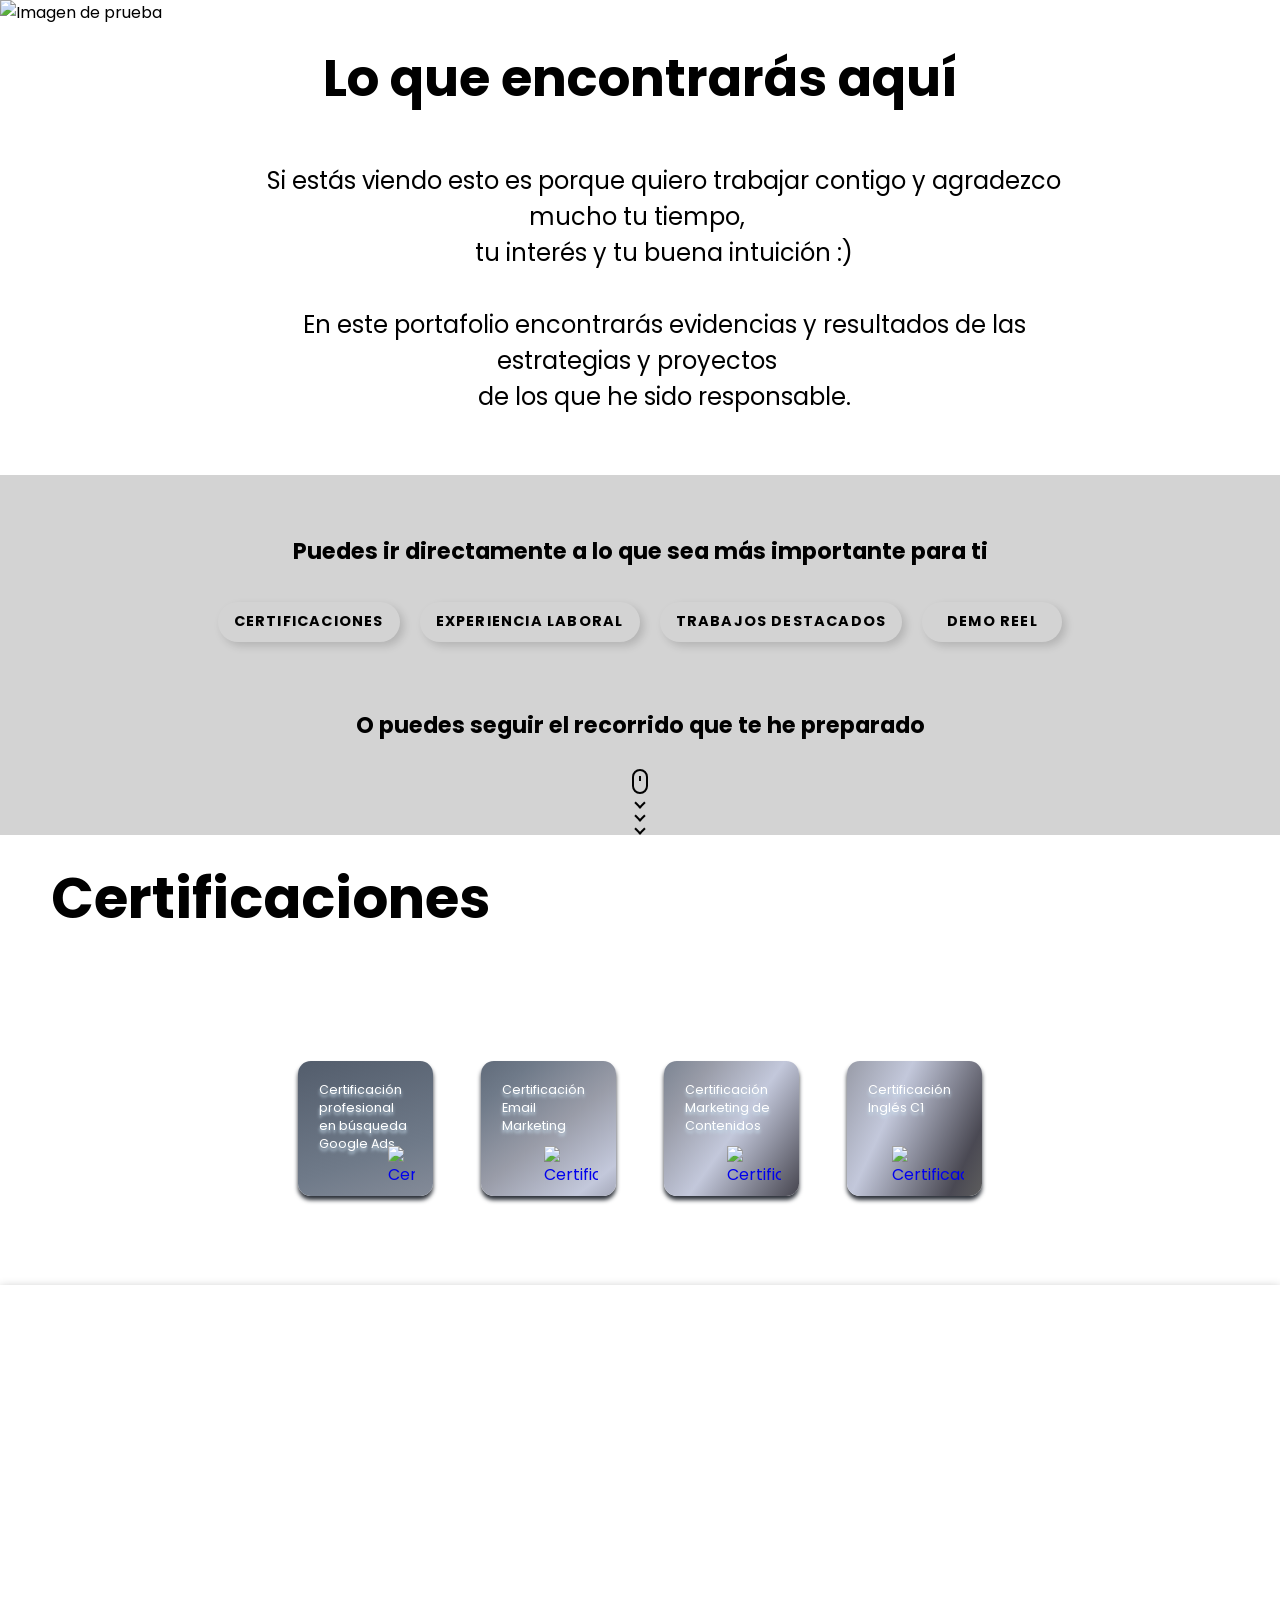
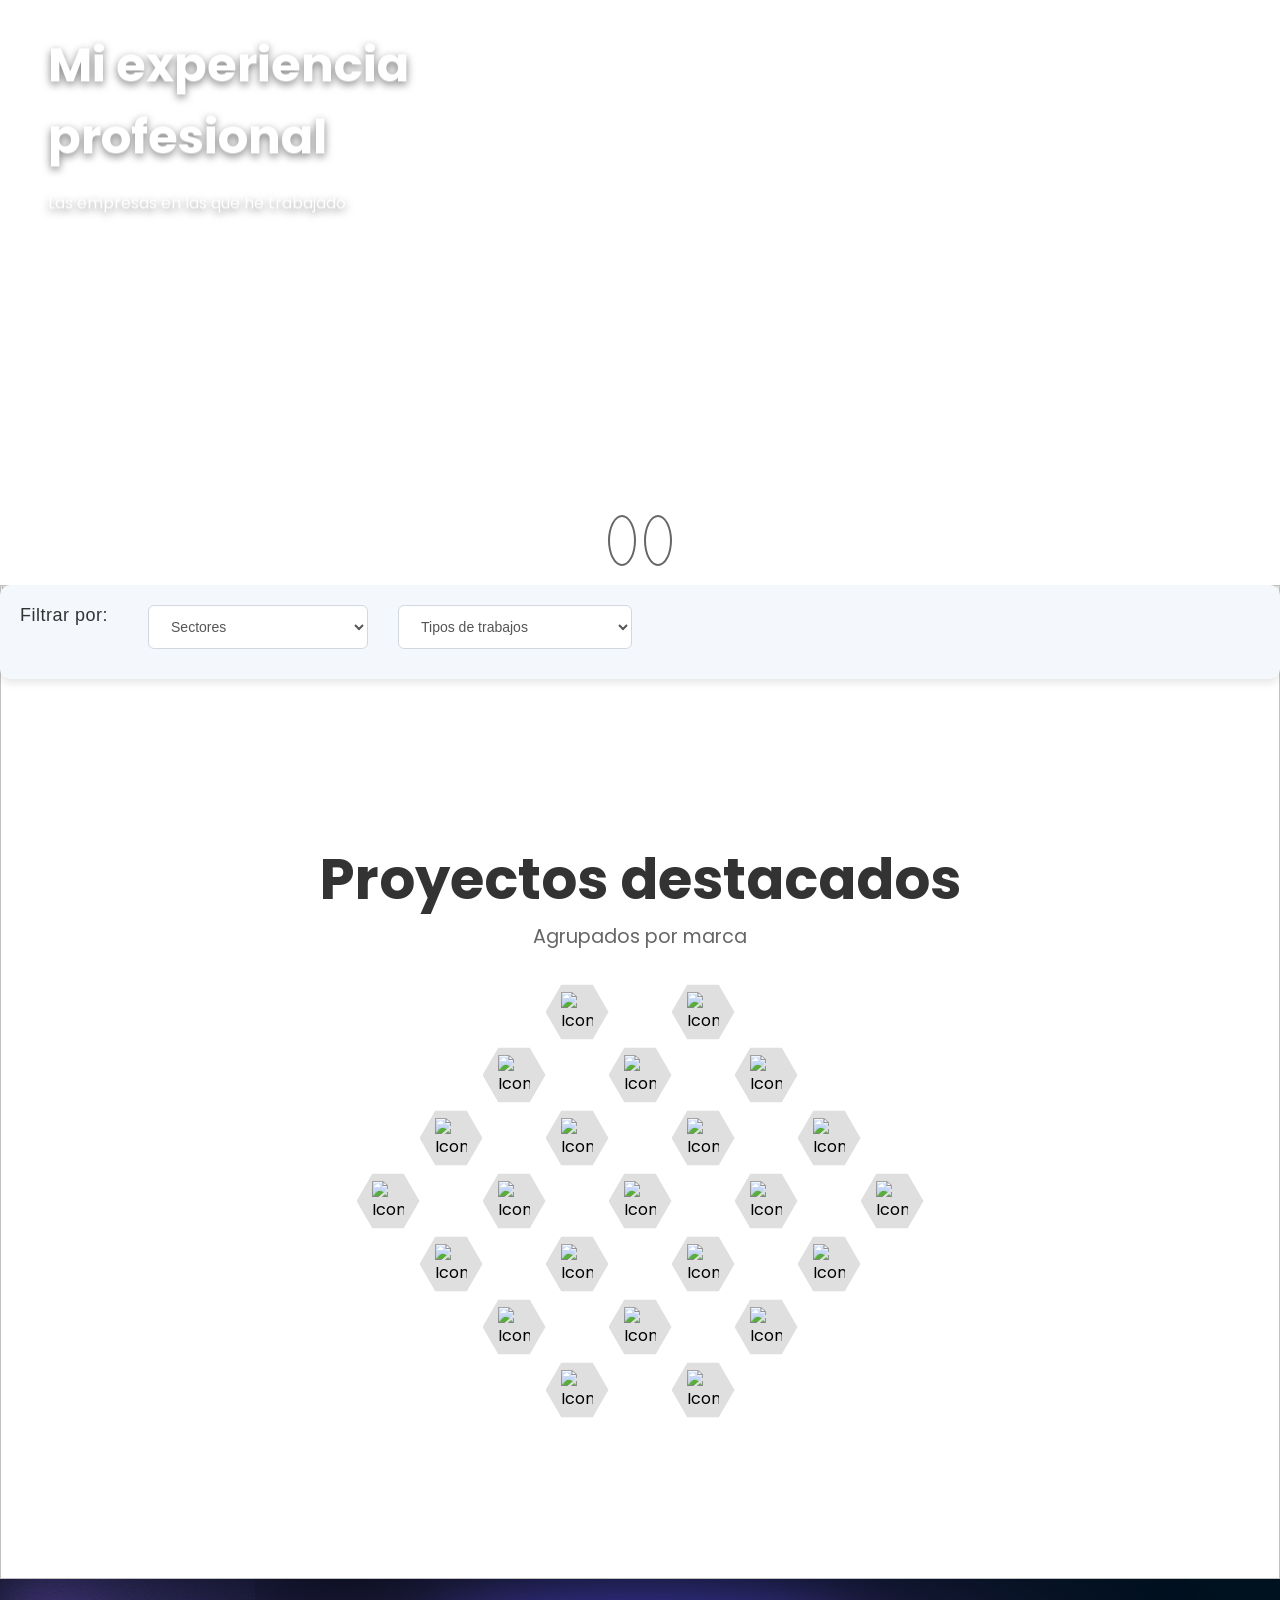
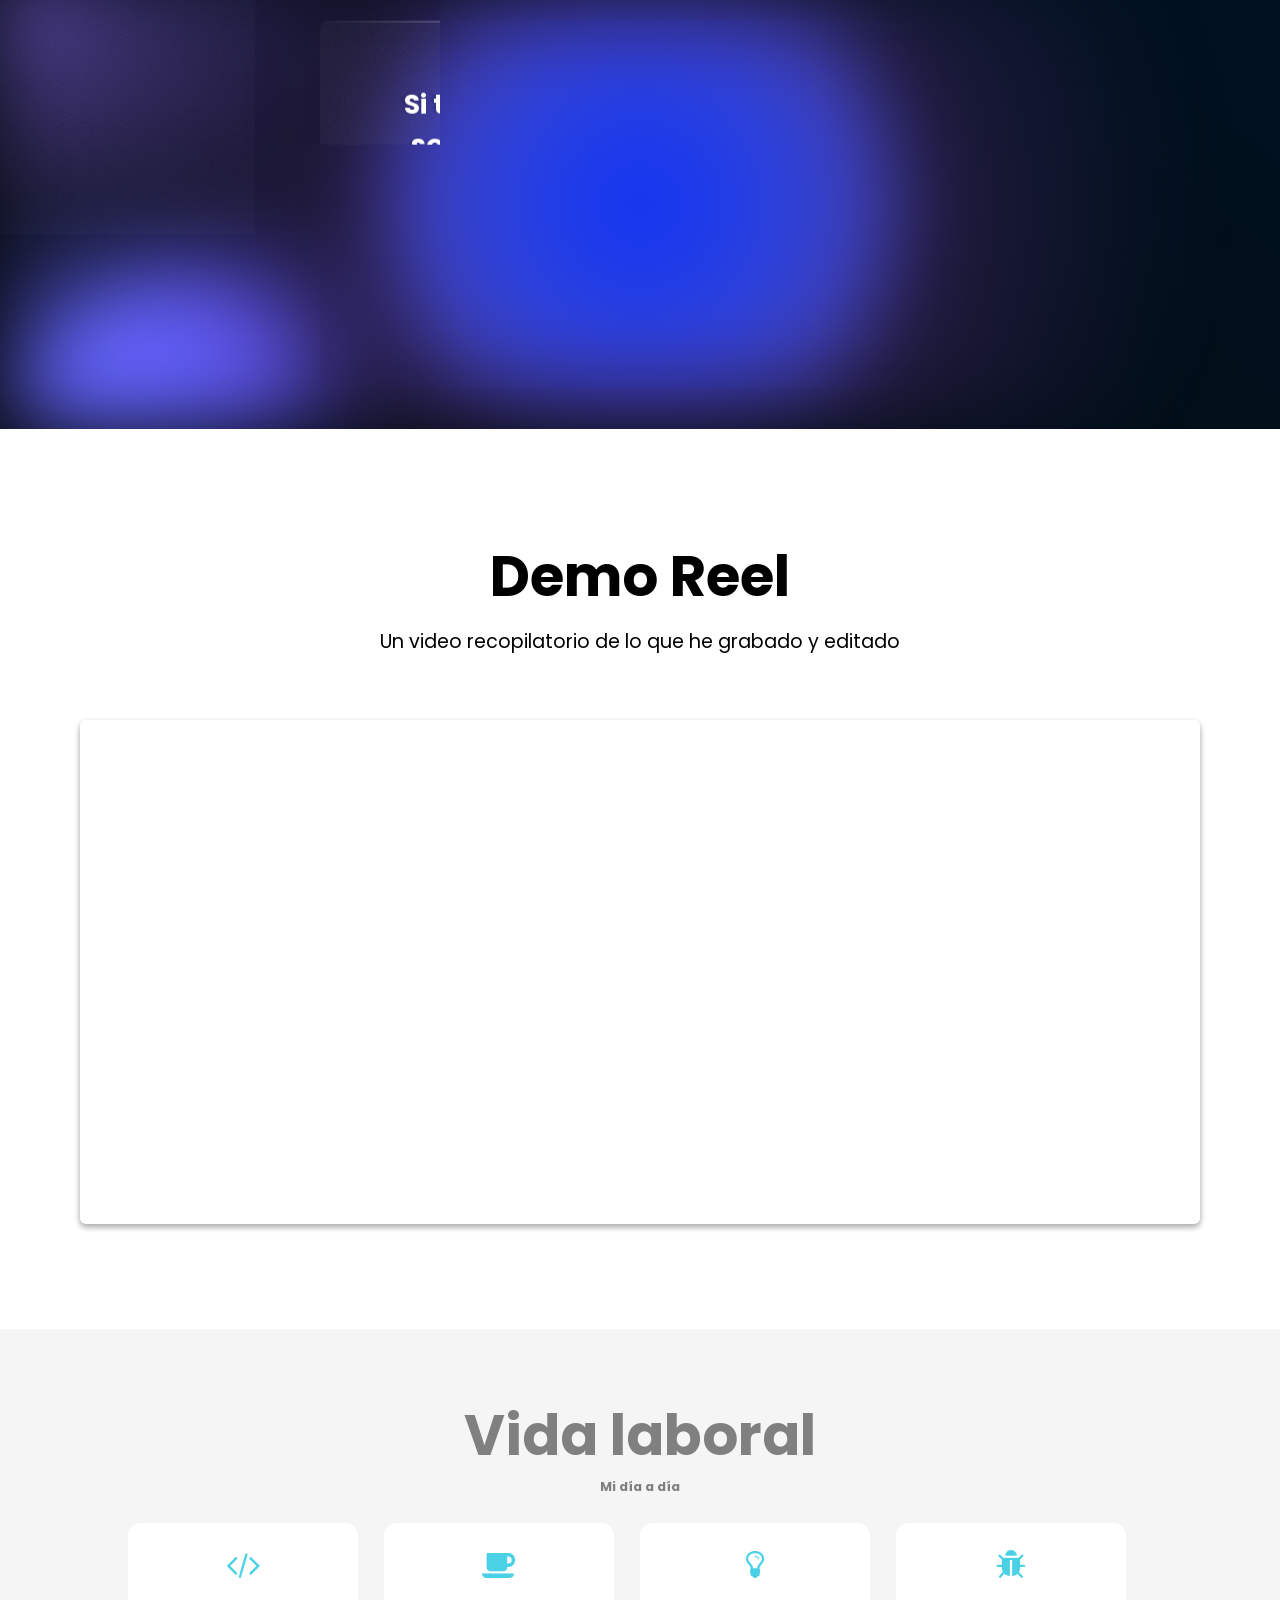
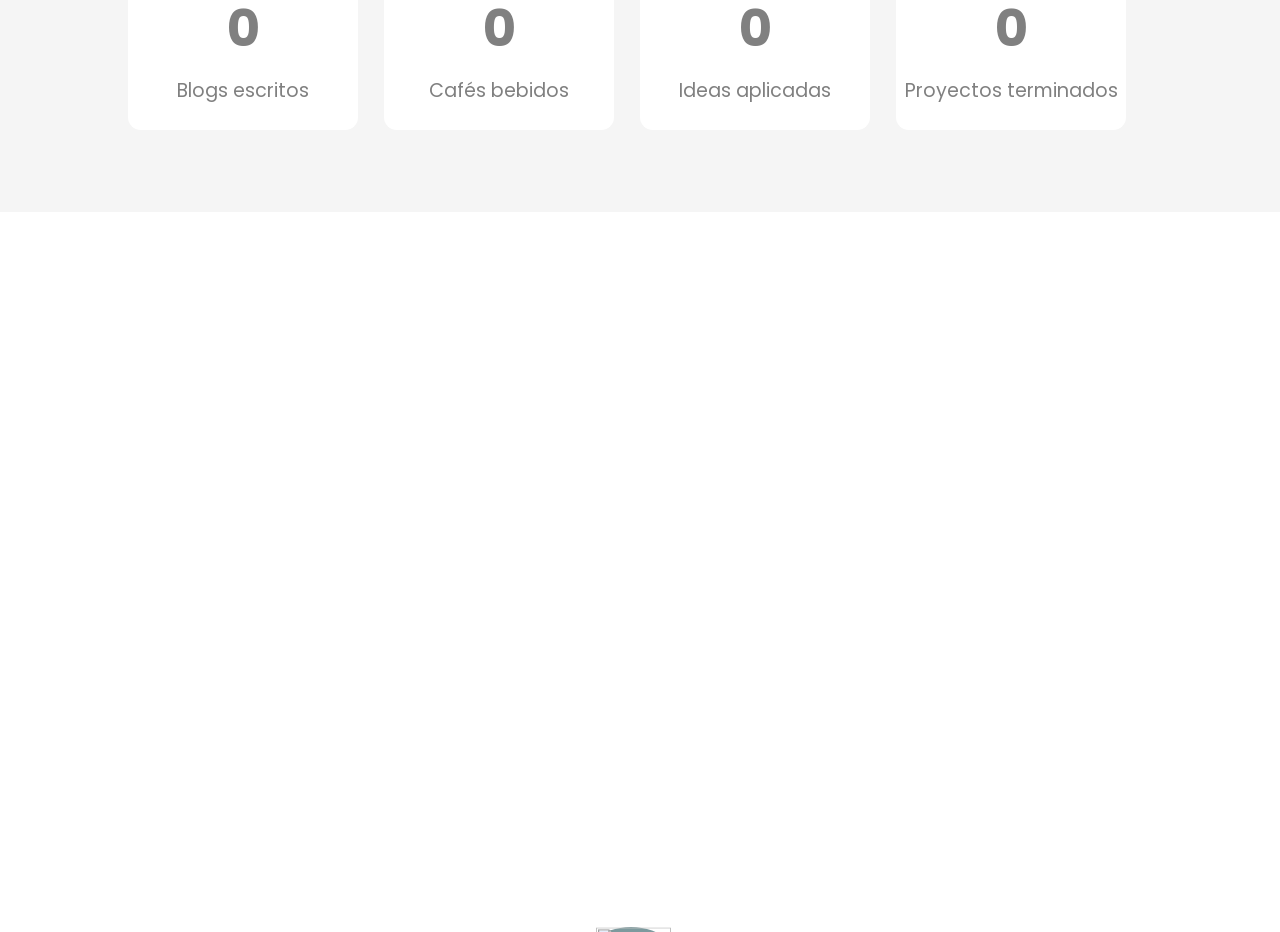
==== commit 4e2c4fb9: "Update index.html" ====
--- a/index.html
+++ b/index.html
@@ -446,7 +446,7 @@
 <link rel="stylesheet" href="https://unpkg.com/backpack.css">
 
 <section>
-<div class="seccion7" id="seccion7" style="display: flex; flex-direction: column; align-items: center;">
+<div class="seccion7" id="contact-section" style="display: flex; flex-direction: column; align-items: center;">
     <h1>¿Agendamos una llamada?</h1>
     <p>Si lo que viste aquí te interesó y quieres que sigamos en contacto, ¡Mándame un mensaje!</p>
     <br>
@@ -535,7 +535,7 @@
   position: relative;
   bottom: 0;
   
- bottom: -25vh;
+ bottom: -28vh;
 
     right: 11vw;
 }
--- a/style.css
+++ b/style.css
@@ -8,79 +8,68 @@
   
 }
 
-/* Head seccion1 */
+/* Ajustes globales */
 .seccion0 {
     margin: 0;
     padding: 0;
     box-sizing: border-box;
-  overflow: hidden;
+    overflow: hidden;
     font-family: "Poppins", sans-serif;
 }
 
-
-
 .seccion0 {
-  height: 100%;
-  display: grid;
-  place-items: center;
-      
+    height: 100%;
+    display: grid;
+    place-items: center;
 }
 
 .seccion0 img.custom-image {
-    width: 100vw; /* La imagen ocupará el 50% del ancho de su contenedor */
+    width: 100vw; /* Imagen proporcional al ancho del viewport */
     height: auto; /* Mantiene la proporción */
 }
+
 /* Navbar section */
-
 .seccion0 .nav {
     width: 100%;
-    height: 65px;
+    height: 8vh; /* Altura proporcional al viewport */
     position: absolute; /* Mantenerlo sobre la imagen */
     top: 0; /* Fijarlo al tope de la página */
-    line-height: 65px;
+    line-height: 8vh; /* Alineación vertical proporcional */
     text-align: center;
     z-index: 1000; /* Asegura que esté sobre otros elementos */
-    padding-top: 20px;
-    padding-bottom: 20px;
     background-color: transparent; /* Fondo transparente inicialmente */
     -webkit-transition: all 0.4s ease;
     transition: all 0.4s ease;
-
-}
-
-/* Ajustar para mantener el comportamiento normal en el scroll */
+}
 
 .seccion0 .scrolled .nav {
-    background-color: rgba(0, 0, 0, 0.8); /* Cambiar el color de fondo cuando se hace scroll si lo deseas */
-    position: relative; /* Cambiar a 'relative' para que desaparezca con el scroll */
-}
-
-/* Resto del código del navbar */
+    background-color: rgba(0, 0, 0, 0.8);
+    position: relative;
+}
+
+/* Logo */
 .seccion0 .nav div.logo {
     float: left;
-    width: auto;
-    height: auto;
-    padding-left: 3rem;
+    padding-left: 2vw; /* Espaciado proporcional al viewport */
 }
 
 .seccion0 .nav div.logo a {
     text-decoration: none;
     color: #fff;
-    font-size: 2.5rem;
+    font-size: 3vmin; /* Fuente proporcional */
 }
 
 .seccion0 .nav div.logo a:hover {
     color: #00E676;
 }
 
+/* Menú principal */
 .seccion0 .nav div.main_list {
-    height: 65px;
+    height: 8vh;
     float: right;
 }
 
 .seccion0 .nav div.main_list ul {
-    width: 100%;
-    height: 65px;
     display: flex;
     list-style: none;
     margin: 0;
@@ -88,265 +77,167 @@
 }
 
 .seccion0 .nav div.main_list ul li {
-    width: auto;
-    height: 65px;
-    padding-right: 3rem;
+    height: 8vh;
+    padding-right: 3vw; /* Espaciado proporcional */
 }
 
 .seccion0 .nav div.main_list ul li a {
     text-decoration: none;
     color: #fff;
-    line-height: 65px;
-    font-size: 1.5rem;
+    font-size: 2.5vmin; /* Fuente proporcional */
+    line-height: 8vh; /* Alineación vertical */
 }
 
 .seccion0 .nav div.main_list ul li a:hover {
     color: #00E676;
 }
 
-/* Media query para móviles */
-@media screen and (max-width: 768px) {
-    .seccion0 .navTrigger {
-        display: block;
-    }
-    .seccion0 .nav div.logo {
-        margin-left: 15px;
-    }
-    .seccion0 .nav div.main_list {
-        width: 100%;
-        height: 0;
-        overflow: hidden;
-    }
-    .seccion0 .nav div.main_list ul {
-        flex-direction: column;
-        width: 100%;
-        height: 100vh;
-        background-color: #111;
-        background-position: center top;
-    }
-    .seccion0 .nav div.main_list ul li {
-        width: 100%;
-        text-align: right;
-    }
-    .seccion0 .nav div.main_list ul li a {
-        text-align: center;
-        width: 100%;
-        font-size: 3rem;
-        padding: 20px;
-    }
-}
-
-/* Animación del menú hamburguesa */
-.seccion0 .navTrigger {
-    display: none;
-    cursor: pointer;
-    width: 30px;
-    height: 25px;
-    margin: auto;
-    position: absolute;
-    right: 30px;
-    top: 0;
-    bottom: 0;
-}
-
-.seccion0 .navTrigger i {
-    background-color: #fff;
-    border-radius: 2px;
-    display: block;
-    width: 100%;
-    height: 4px;
-}
-
-.seccion0 .navTrigger.active i:nth-child(1) {
-    -webkit-animation: inT 0.8s forwards;
-    animation: inT 0.8s forwards;
-}
-
-.seccion0 .navTrigger.active i:nth-child(2) {
-    -webkit-animation: inM 0.8s forwards;
-    animation: inM 0.8s forwards;
-}
-
-.seccion0 .navTrigger.active i:nth-child(3) {
-    -webkit-animation: inBtm 0.8s forwards;
-    animation: inBtm 0.8s forwards;
-}
-
-/* Keyframes para la animación del menú */
-@-webkit-keyframes inT {
-    0% {
-        -webkit-transform: translateY(0px) rotate(0deg);
-    }
-    50% {
-        -webkit-transform: translateY(9px) rotate(0deg);
-    }
-    100% {
-        -webkit-transform: translateY(9px) rotate(135deg);
-    }
-}
-
-@keyframes inT {
-    0% {
-        transform: translateY(0px) rotate(0deg);
-    }
-    50% {
-        transform: translateY(9px) rotate(0deg);
-    }
-    100% {
-        transform: translateY(9px) rotate(135deg);
-    }
-}
-
-@-webkit-keyframes inM {
-    50% {
-        -webkit-transform: rotate(0deg);
-    }
-    100% {
-        -webkit-transform: rotate(45deg);
-    }
-}
-
-@keyframes inM {
-    50% {
-        transform: rotate(0deg);
-    }
-    100% {
-        transform: rotate(45deg);
-    }
-}
-
-@-webkit-keyframes inBtm {
-    0% {
-        -webkit-transform: translateY(0px) rotate(0deg);
-    }
-    50% {
-        -webkit-transform: translateY(-9px) rotate(0deg);
-    }
-    100% {
-        -webkit-transform: translateY(-9px) rotate(135deg);
-    }
-}
-
-@keyframes inBtm {
-    0% {
-        transform: translateY(0px) rotate(0deg);
-    }
-    50% {
-        transform: translateY(-9px) rotate(0deg);
-    }
-    100% {
-        transform: translateY(-9px) rotate(135deg);
-    }
-}
+
 
 
 
 /* seccion1 */
 
+/* Sección principal */
 .seccion1 {
     overflow: hidden;
     font-family: "Poppins", sans-serif;
+    display: flex; /* Usamos flexbox para alinear contenido */
+    flex-direction: column;
     justify-content: center;
+    align-items: center;
     height: 50vh;
     box-sizing: border-box;
     text-align: center;
-    align-content: center;
-}
-
-@media (max-width: 720px) {
-    .seccion1 {
-        height: 20vh;
-    }
-}
-
+    padding: 0 5vw; /* Margen interno dinámico para evitar desbordamientos */
+}
+
+/* Encabezado */
 .seccion1 h2 {
-    font-size: 3.5rem;
-    margin-bottom: 10px;
+    font-size: clamp(1.5rem, 4vw, 3.5rem); /* Tamaño adaptable */
+    margin-bottom: clamp(10px, 2vh, 20px); /* Espaciado dinámico */
     font-weight: bold;
     margin: 0;
 }
 
+/* Caja de texto */
 .seccion1 .text-box {
-    width: 80%;
-    font-size: 1.2rem;
+    width: clamp(70%, 80%, 90%); /* Ajuste proporcional al ancho del contenedor */
+    font-size: clamp(0.8rem, 2vw, 1.5rem); /* Tamaño de texto adaptable */
     line-height: 1.5;
     text-align: center;
     margin: 0 auto;
     white-space: pre-wrap; /* Conserva los saltos de línea */
     background: transparent;
-    border: none; /* No hay borde alrededor del texto */
-}
-
-
-/* seccion1-2 */
-
+    border: none; /* Sin bordes */
+    padding: 10px; /* Espaciado interno para mejorar legibilidad */
+}
+
+/* Media queries para pantallas pequeñas */
+@media screen and (max-width: 768px) {
+    .seccion1 {
+        height: auto; /* Ajustar altura en pantallas pequeñas */
+        padding: 5vh 3vw; /* Más espacio en vertical */
+    }
+
+    .seccion1 h2 {
+        font-size: 2rem; /* Reducir tamaño del encabezado */
+    }
+
+    .seccion1 .text-box {
+        width: 90%; /* Más espacio horizontal */
+        font-size: 1rem; /* Reducir tamaño del texto */
+    }
+}
+
+
+/* Sección principal */
 .seccion1-2 {
-
     overflow: hidden;
-   font-family: "Poppins", sans-serif;
-  justify-content: center;
-    height: 25vh; 
-  box-sizing: border-box;
-      text-align: center;
-  background-color:lightgrey;
-
-
-}
+    font-family: "Poppins", sans-serif;
+    display: flex;
+    flex-direction: column;
+    justify-content: center;
+    align-items: center;
+    height: 25vh; /* Altura fija */
+    box-sizing: border-box;
+    text-align: center;
+    background-color: lightgrey;
+    padding: 2vh 5vw; /* Espaciado interno */
+}
+
+/* Título */
+.seccion1-2 h2 {
+    font-size: 1.4rem; /* Ajuste más estándar */
+    margin: 0;
+    padding: 0;
+    margin-bottom: 1rem;
+}
+
+/* Contenedor de botones */
+.seccion1-2 .button-container {
+    display: flex;
+    justify-content: center;
+    align-items: center;
+    gap: 20px; /* Espaciado fijo entre botones */
+    margin-top: 2vh; /* Espaciado superior ajustado */
+}
+
+/* Botones */
+.seccion1-2 .button {
+    min-width: 140px; /* Ancho mínimo más compacto */
+    min-height: 40px; /* Altura mínima más compacta */
+    display: inline-flex;
+    font-family: 'Poppins', sans-serif;
+    font-size: 0.9rem; /* Tamaño reducido para adaptarse mejor */
+    align-items: center;
+    justify-content: center;
+    text-transform: uppercase;
+    text-align: center;
+    letter-spacing: 1.2px;
+    font-weight: 700;
+    color: #000000;
+    background: transparent;
+    border: none;
+    border-radius: 1000px;
+    box-shadow: 4px 4px 8px rgba(0, 0, 0, 0.15);
+    transition: all 0.3s ease-in-out;
+    cursor: pointer;
+    padding: 8px 16px; /* Espaciado interno más proporcional */
+}
+
+/* Efecto hover */
+.seccion1-2 .button:hover {
+    color: #ffffff;
+    background: #A020F0;
+    transform: translateY(-5px); /* Sutil movimiento */
+}
+
+/* Media query para pantallas pequeñas */
 @media (max-width: 720px) {
     .seccion1-2 {
-        height: 10vh;
+        height: 20vh; /* Altura ajustada para pantallas pequeñas */
+        padding: 2vh 3vw; /* Reducir espaciado interno */
     }
-}
-
-.seccion1-2 h2{
-  font-size:1.2rem;
-  margin-bottom:1.2rem;
-  margin-top:2.2rem;
-
-}
-
-.seccion1-2 .button-container {
-  
-  display: flex;
-  justify-content: center;
-  align-items:center;
-  gap: 50px;
-  margin-top:8vh;
-
-}
-
-.seccion1-2 .button {
-  min-width: 200px;
-  min-height: 50px;
-  display: inline-flex;
-  font-family: 'Poppins', sans-serif;
-  font-size: 18px;
-  align-items: center;
-  justify-content: center;
-  text-transform: uppercase;
-  text-align: center;
-  letter-spacing: 1.3px;
-  font-weight: 700;
-  color: #000000;
-  background: transparent;
-  border: none;
-  border-radius: 1000px;
-  box-shadow: 6px 6px 12px rgba(0, 0, 0, 0.15);
-  transition: all 0.3s ease-in-out;
-  cursor: pointer;
-  padding: 10px;
-}
-
-.seccion1-2 .button:hover {
-  color: #ffffff;
-  background: #A020F0;
-  transform: translateY(-10px);
-}
-
+
+    .seccion1-2 h2 {
+        font-size: 0.8rem; /* Tamaño más pequeño del título */
+        margin-bottom: 0.7rem;
+    }
+
+    .seccion1-2 .button-container {
+        gap: 0px; /* Menor separación entre botones */
+    }
+
+    .seccion1-2 .button {
+        min-width: 110px; /* Botones más pequeños pero legibles */
+        min-height: 35px;
+        font-size: 0.5rem; /* Reducir tamaño de fuente */
+        padding: 6px 12px; /* Ajuste del espaciado interno */
+    }
+}
 
 /* seccion1-3 */
-
-
 
 .seccion1-3 {
     position: relative;
@@ -355,128 +246,122 @@
     height: 25vh;
     box-sizing: border-box;
     text-align: center;
-    background-color:lightgrey;
-}
-@media (max-width: 720px) {
+    background-color: lightgrey;
+    display: flex;
+    flex-direction: column;
+    align-items: center;
+    justify-content: flex-start;
+}
+
+@media (min-width: 720px) {
     .seccion1-3 {
-        height: 10vh;
+        height: 15vh; /* Ajuste para pantallas pequeñas */
     }
 }
 
 .seccion1-3 h2 {
-    font-size: 1.2rem;
-    margin-top:3vh;
-
+    font-size: 1.4rem;
+    margin: 0;
+    padding: 0.5rem;
 }
 
 .seccion1-3 p {
     font-size: 1rem;
-    max-width: 600px;
+    max-width: 90%; /* Mejor ajuste en pantallas pequeñas */
     margin: 0 auto;
-}
-
+    line-height: 1.5;
+}
+
+@media (max-width: 720px) {
+.seccion1-3 h2 {
+    font-size: 0.8rem;
+    margin: 0;
+    padding: 0.5rem;
+}}
+
+
+/* Estilo para el elemento "mouse-scroll" */
 
 #mouse-scroll {
-    position: absolute;
+    position: relative;
     left: 50%;
+    top: calc(100% - 50px); /* Posición ajustada para que no obstruya el contenido */
     transform: translateX(-50%);
-    top: 50%; /* Centrado vertical */
-    transform: translate(-50%, -50%); /* Centrado completo */
-    z-index: 9;
-}
-#mouse-scroll span{
-  display: block;
-  width: 8px; 
-  height: 8px;
-  -ms-transform: rotate(45deg);
-    -webkit-transform: rotate(45deg);
-       transform: rotate(45deg);
-       transform: rotate(45deg);
-  border-right: 2px solid #000; 
-  border-bottom: 2px solid #000;
-  margin: 0 0 3px 5px;
-}
+    z-index: 10;
+    display: flex;
+    flex-direction: column;
+    align-items: center;
+    justify-content: center;
+}
+
+#mouse-scroll span {
+    display: block;
+    width: 8px;
+    height: 8px;
+    transform: rotate(45deg);
+    border-right: 2px solid #000;
+    border-bottom: 2px solid #000;
+    margin: 5px 0;
+}
+
 #mouse-scroll .mouse {
-  height: 25px;
-  width: 16px;
-  border-radius: 10px;
-  -webkit-transform: none;
-  -ms-transform: none;
-  transform: none;
-  border: 2px solid #000;
-  top: 170px;
-}
+    height: 25px;
+    width: 16px;
+    border-radius: 10px;
+    border: 2px solid #000;
+    position: relative;
+}
+
+#mouse-scroll .mouse-in {
+    height: 5px;
+    width: 2px;
+    background: #000;
+    margin: 5px auto;
+    animation: animated-mouse 1.2s ease infinite;
+}
+
+/* Animaciones */
+@keyframes animated-mouse {
+    0% {
+        opacity: 1;
+        transform: translateY(0);
+    }
+    100% {
+        opacity: 0;
+        transform: translateY(6px);
+    }
+}
+
+@keyframes mouse-scroll {
+    0% {
+        opacity: 1;
+    }
+    50% {
+        opacity: 0.5;
+    }
+    100% {
+        opacity: 1;
+    }
+}
+
+#mouse-scroll .down-arrow-1,
+#mouse-scroll .down-arrow-2,
+#mouse-scroll .down-arrow-3 {
+    animation: mouse-scroll 1s infinite;
+}
+
 #mouse-scroll .down-arrow-1 {
-  margin-top: 6px;
-}
-#mouse-scroll .down-arrow-1, #mouse-scroll .down-arrow-2, #mouse-scroll .down-arrow-3 {
-  -webkit-animation: mouse-scroll 1s infinite; 
-    -moz-animation: mouse-scroll 1s infinite:
-}
-#mouse-croll .down-arrow-1 {
-   -webkit-animation-delay: .1s; 
-   -moz-animation-delay: .1s;
-   -webkit-animation-direction: alternate;
-}
+    animation-delay: 0.1s;
+}
+
 #mouse-scroll .down-arrow-2 {
-  -webkit-animation-delay: .2s; 
-  -moz-animation-delay: .2s;
-  -webkit-animation-direction: alternate;
-}
+    animation-delay: 0.2s;
+}
+
 #mouse-scroll .down-arrow-3 {
-   -webkit-animation-delay: .3s;
-   -moz-animation-dekay: .3s;
-   -webkit-animation-direction: alternate;
-}
-#mouse-scroll .mouse-in {
-  height: 5px;
-  width: 2px;
-  display: block; 
-  margin: 5px auto;
-  background: #000;
-  position: relative;
-}
-#mouse-scroll .mouse-in {
- -webkit-animation: animated-mouse 1.2s ease infinite;
-  moz-animation: mouse-animated 1.2s ease infinite;
-}
-
-@-webkit-keyframes animated-mouse {
-  0% {
-    opacity: 1;
-    -webkit-transform: translateY(0);
-    -ms-transform: translateY(0);
-    transform: translateY(0);
-  }
-  100% {
-     opacity: 0;
-    -webkit-transform: translateY(6px);
-    -ms-transform: translateY(6px);
-    transform: translateY(6px);
-  }
-}
-@-webkit-keyframes mouse-scroll {
-  0% {
-    opacity: 1;
-  }
-  50% {
-    opacity: .5;
-  }
-  100% {
-    opacity: 1;
-  } 
-}
-@keyframes mouse-scroll {
-  0% {
-    opacity: 0;
-  }
-  50% {
-    opacity: 0.5;
-  }
-  100% {
-    opacity: 1;
-  }
-}
+    animation-delay: 0.3s;
+}
+
 
 
 /* seccion2-2 */
@@ -520,8 +405,10 @@
 }
 @media (max-width: 720px) {
     .seccion2-3 {
-        height: 10vh;
+        height: 40vh;
     }
+  
+  
 }
 
 .seccion2-3 h2{
@@ -533,6 +420,18 @@
 
   font-weight:bold;
 
+}
+@media (max-width: 720px) {
+.seccion2-3 h2{
+  font-size:2.5rem;
+  margin-top:1.2rem;
+  margin-bottom:1.2rem;
+      transform: translateY(-8vh);
+    margin-left: 4vw;
+
+  font-weight:bold;
+
+}
 }
 
 .seccion2-3 .button-container {
@@ -584,6 +483,15 @@
     pointer-events: none; /* Para que no interfiera con el clic del botón */
 }
 
+
+@media (max-width: 720px) {
+  .seccion2-3 .background {
+    width: 100%;
+    height: 100%;
+    background: radial-gradient(ellipse at top, rgb(67, 76, 100), rgb(48, 49, 51)),
+                radial-gradient(ellipse at bottom, rgb(89, 69, 89), rgb(107, 139, 174));
+}
+  }
 
 .seccion2-3 .background {
     width: 100%;
@@ -620,6 +528,23 @@
    text-decoration: none; /* Quita el subrayado */
 }
 
+@media (max-width: 720px) {
+.seccion2-3 .shiny-button {
+    margin: 0.2rem;
+    padding: 1.3rem;
+    width: 20vmin; /* Cambiado a 100px para un botón cuadrado */
+    height: 20vmin; /* Cambiado a 100px para un botón cuadrado */
+    position: relative;
+    font-size: 1rem;
+    z-index: 1;
+    border-radius: 0.8rem;
+    overflow: hidden;
+    box-shadow: 0rem 0.25rem 0.25rem rgb(45, 50, 58);
+    cursor: pointer;
+    transition: all 200ms ease;
+   text-decoration: none; /* Quita el subrayado */
+}}
+
 .seccion2-3 .shiny-button:hover {
     transform: scale(1.1); /* Aumenta el tamaño del botón al pasar el mouse */
     box-shadow: 0rem 0.5rem 0.5rem rgb(45, 50, 58); /* Cambia la sombra en hover */
@@ -631,6 +556,14 @@
   color:white;
   font-size:1.4vmin;
 }
+
+@media (max-width: 720px) {
+.seccion2-3 .shiny-button p {
+    margin: 0;
+    text-shadow: 0 0.2rem 0.2rem rgb(200, 222, 237);
+  color:white;
+  font-size:1.6vmin;
+}}
 
 .seccion2-3 canvas {
     position: absolute;
@@ -700,13 +633,14 @@
 
 .seccion2 .content .title {
   font-family: 'Poppins';
-  text-transform: uppercase;
+font-size:3rem;
+  font-weight:bold;
 }
 
 .seccion2 .content .description {
   line-height: 1.7;
   margin: 1rem 0 1.5rem;
-  font-size: 0.8rem;
+  font-size: 1rem;
 }
 
 .seccion2 .content button {
@@ -798,7 +732,86 @@
   .seccion2 .item:nth-child(5) { left: calc(50% + 280px); }
   .seccion2 .item:nth-child(6) { left: calc(50% + 420px); opacity: 0; }
 }
-/* Seccion 3 */
+
+
+/* Contenedor de los filtros */
+.filtros {
+  display: flex;
+  align-items: left;
+  gap: 30px;
+  padding: 20px;
+  background-color: #f4f7fb; /* Fondo suave */
+  border-radius: 10px;
+  box-shadow: 0 4px 8px rgba(0, 0, 0, 0.1);
+  font-family: 'Poppins', Poppins, Poppins, Poppins, sans-serif;
+}
+
+@media (max-width: 720px) {
+/* Contenedor de los filtros */
+.filtros {
+ display: block;
+  align-items: left;
+  gap: 30px;
+  padding: 20px;
+  background-color: #f4f7fb; /* Fondo suave */
+  border-radius: 10px;
+  box-shadow: 0 4px 8px rgba(0, 0, 0, 0.1);
+  font-family: 'Poppins', Poppins, Poppins, Poppins, sans-serif;
+}}
+
+/* Estilo para el texto "Filtrar por:" */
+.filtro-label {
+  font-size: 18px;
+  font-weight: 500;
+  color: #333;
+  margin-right: 10px;
+  letter-spacing: 0.5px;
+}
+
+/* Contenedor de cada select */
+.select-container {
+  position: relative;
+  display: flex;
+  flex-direction: column;
+  min-width: 220px;
+  margin-bottom: 10px;
+}
+
+/* Estilo para los selects */
+select {
+  padding: 12px 18px;
+  font-size: 14px;
+  border: 1px solid #d1d8e0;  /* Borde suave */
+  border-radius: 6px;
+  background-color: #fff;
+  color: #555;
+  transition: border-color 0.3s ease, box-shadow 0.3s ease;
+  cursor: pointer;
+}
+
+/* Efecto de enfoque (focus) en el select */
+select:focus {
+  border-color: #6c63ff; /* Color más vibrante */
+  outline: none;
+  box-shadow: 0 0 8px rgba(108, 99, 255, 0.4);
+}
+
+/* Estilo de las opciones dentro del select */
+option {
+  padding: 12px;
+  font-size: 14px;
+  background-color: #fff;
+  color: #555;
+}
+
+/* Efecto hover en las opciones (solo para mejorar la experiencia de usuario) */
+select option:hover {
+  background-color: #f0f4f8;
+}
+
+
+
+/*SECCION3*/
 
 .seccion3 {
     overflow: hidden;
@@ -810,6 +823,7 @@
    background-size: cover;          /* Para que el fondo cubra todo el área */
   background-position: center;     /* Centrar la imagen */
   background-transition: background-image 0.5s ease-in-out;  /* Animación suave de cambio de fondo */
+  z-index:2;
 }
 
 .seccion3 .panal {
@@ -818,13 +832,25 @@
     align-items: center;
     justify-content: center;
     height: 100vmin; /* Para centrar verticalmente */
-}
+  z-index:2;
+}
+
+@media (max-width: 720px) {
+.seccion3 .panal {
+    display: flex;
+    flex-direction: column;
+    align-items: center;
+    justify-content: center;
+    height: 130vmin;
+    z-index: 2;
+}}
 
 /* Estilo para el título */
 .seccion3 h2 {
   font-size: 3.5em;
   font-weight:bold;
   color: #333;
+  z-index:2;
   
 
  font-family: 'Poppins', sans-serif;
@@ -836,6 +862,7 @@
   color: #666;
   margin-bottom: 30px;
  font-family: 'Poppins', sans-serif;
+  z-index:2;
 }
 
 /* Estilos para las filas de hexágonos */
@@ -843,6 +870,7 @@
     display: flex;
     justify-content: center;
     gap: 7vmin; /* Espacio entre los hexágonos proporcional a la pantalla */
+  z-index:2;
 }
 
 /* Estilos para los hexágonos */
@@ -855,7 +883,8 @@
     display: flex;
     align-items: center;
     justify-content: center;
-    transition: transform 0.3s; /* Animación al hacer hover */
+    transition: transform 0.3s; /* Animación al hacer hover */;
+  z-index:2;
 }
 
 .seccion3 .hex:hover {
@@ -910,6 +939,8 @@
     height: 100%; /* Asegúrate de que la sección ocupe todo el espacio */
     background-size: cover; /* Asegura que la imagen cubra todo el espacio */
 }
+
+
 
 /* Seccion 4 */
 
@@ -966,7 +997,7 @@
   position: absolute; /* Posicionamiento absoluto para centrar la tarjeta */
   z-index: 2; /* Asegúrate de que esté por encima de otros elementos */
   top: 50%;
-  height:90vmin;
+
   left: 50%;
   transform: translate(-50%, -50%); /* Centra la tarjeta */
   user-select: none;
@@ -1010,7 +1041,7 @@
 }
 
 .seccion4 h1 {
-  font-size: 3.5rem; /* Tamaño de fuente relativo al ancho de la pantalla */
+  font-size: 3vmin; /* Tamaño de fuente relativo al ancho de la pantalla */
   margin-bottom: 2vh; /* Espacio inferior relativo a la altura de la pantalla */
 }
 
@@ -1026,7 +1057,7 @@
 
 .seccion4 p {
   line-height: 1.6; /* Altura de línea */
-  font-size: 3vmin; /* Tamaño de fuente relativo para el párrafo */
+  font-size: 1.4vmin; /* Tamaño de fuente relativo para el párrafo */
   color: #FFF; /* Color del texto */
 }
 
@@ -1071,7 +1102,7 @@
 
 .seccion4 .gradient-bg {
   width: 100vw;
-  height: 100vh;
+  height: 50vh;
   position: relative;
   overflow: hidden;
   background: linear-gradient(40deg, var(--color-bg1), var(--color-bg2));
@@ -1192,6 +1223,8 @@
     opacity: 0.7;
   }
 }
+
+
 
 .seccion5 {}
 .seccion5 {
@@ -1395,7 +1428,7 @@
   justify-content: center;
   align-items: center;
 overflow:hidden;
-  height:70vh;
+  height:80vh;
   margin: 0 auto;
   text-align: center;
     font-family: 'Poppins', sans-serif;
@@ -1413,6 +1446,8 @@
   top:16vh;
   position:relative;
 }
+
+
 
 .seccion7 p {
   margin-bottom: 20px;
--- a/style.css
+++ b/style.css
@@ -8,79 +8,68 @@
   
 }
 
-/* Head seccion1 */
+/* Ajustes globales */
 .seccion0 {
     margin: 0;
     padding: 0;
     box-sizing: border-box;
-  overflow: hidden;
+    overflow: hidden;
     font-family: "Poppins", sans-serif;
 }
 
-
-
 .seccion0 {
-  height: 100%;
-  display: grid;
-  place-items: center;
-      
+    height: 100%;
+    display: grid;
+    place-items: center;
 }
 
 .seccion0 img.custom-image {
-    width: 100vw; /* La imagen ocupará el 50% del ancho de su contenedor */
+    width: 100vw; /* Imagen proporcional al ancho del viewport */
     height: auto; /* Mantiene la proporción */
 }
+
 /* Navbar section */
-
 .seccion0 .nav {
     width: 100%;
-    height: 65px;
+    height: 8vh; /* Altura proporcional al viewport */
     position: absolute; /* Mantenerlo sobre la imagen */
     top: 0; /* Fijarlo al tope de la página */
-    line-height: 65px;
+    line-height: 8vh; /* Alineación vertical proporcional */
     text-align: center;
     z-index: 1000; /* Asegura que esté sobre otros elementos */
-    padding-top: 20px;
-    padding-bottom: 20px;
     background-color: transparent; /* Fondo transparente inicialmente */
     -webkit-transition: all 0.4s ease;
     transition: all 0.4s ease;
-
-}
-
-/* Ajustar para mantener el comportamiento normal en el scroll */
+}
 
 .seccion0 .scrolled .nav {
-    background-color: rgba(0, 0, 0, 0.8); /* Cambiar el color de fondo cuando se hace scroll si lo deseas */
-    position: relative; /* Cambiar a 'relative' para que desaparezca con el scroll */
-}
-
-/* Resto del código del navbar */
+    background-color: rgba(0, 0, 0, 0.8);
+    position: relative;
+}
+
+/* Logo */
 .seccion0 .nav div.logo {
     float: left;
-    width: auto;
-    height: auto;
-    padding-left: 3rem;
+    padding-left: 2vw; /* Espaciado proporcional al viewport */
 }
 
 .seccion0 .nav div.logo a {
     text-decoration: none;
     color: #fff;
-    font-size: 2.5rem;
+    font-size: 3vmin; /* Fuente proporcional */
 }
 
 .seccion0 .nav div.logo a:hover {
     color: #00E676;
 }
 
+/* Menú principal */
 .seccion0 .nav div.main_list {
-    height: 65px;
+    height: 8vh;
     float: right;
 }
 
 .seccion0 .nav div.main_list ul {
-    width: 100%;
-    height: 65px;
     display: flex;
     list-style: none;
     margin: 0;
@@ -88,265 +77,167 @@
 }
 
 .seccion0 .nav div.main_list ul li {
-    width: auto;
-    height: 65px;
-    padding-right: 3rem;
+    height: 8vh;
+    padding-right: 3vw; /* Espaciado proporcional */
 }
 
 .seccion0 .nav div.main_list ul li a {
     text-decoration: none;
     color: #fff;
-    line-height: 65px;
-    font-size: 1.5rem;
+    font-size: 2.5vmin; /* Fuente proporcional */
+    line-height: 8vh; /* Alineación vertical */
 }
 
 .seccion0 .nav div.main_list ul li a:hover {
     color: #00E676;
 }
 
-/* Media query para móviles */
-@media screen and (max-width: 768px) {
-    .seccion0 .navTrigger {
-        display: block;
-    }
-    .seccion0 .nav div.logo {
-        margin-left: 15px;
-    }
-    .seccion0 .nav div.main_list {
-        width: 100%;
-        height: 0;
-        overflow: hidden;
-    }
-    .seccion0 .nav div.main_list ul {
-        flex-direction: column;
-        width: 100%;
-        height: 100vh;
-        background-color: #111;
-        background-position: center top;
-    }
-    .seccion0 .nav div.main_list ul li {
-        width: 100%;
-        text-align: right;
-    }
-    .seccion0 .nav div.main_list ul li a {
-        text-align: center;
-        width: 100%;
-        font-size: 3rem;
-        padding: 20px;
-    }
-}
-
-/* Animación del menú hamburguesa */
-.seccion0 .navTrigger {
-    display: none;
-    cursor: pointer;
-    width: 30px;
-    height: 25px;
-    margin: auto;
-    position: absolute;
-    right: 30px;
-    top: 0;
-    bottom: 0;
-}
-
-.seccion0 .navTrigger i {
-    background-color: #fff;
-    border-radius: 2px;
-    display: block;
-    width: 100%;
-    height: 4px;
-}
-
-.seccion0 .navTrigger.active i:nth-child(1) {
-    -webkit-animation: inT 0.8s forwards;
-    animation: inT 0.8s forwards;
-}
-
-.seccion0 .navTrigger.active i:nth-child(2) {
-    -webkit-animation: inM 0.8s forwards;
-    animation: inM 0.8s forwards;
-}
-
-.seccion0 .navTrigger.active i:nth-child(3) {
-    -webkit-animation: inBtm 0.8s forwards;
-    animation: inBtm 0.8s forwards;
-}
-
-/* Keyframes para la animación del menú */
-@-webkit-keyframes inT {
-    0% {
-        -webkit-transform: translateY(0px) rotate(0deg);
-    }
-    50% {
-        -webkit-transform: translateY(9px) rotate(0deg);
-    }
-    100% {
-        -webkit-transform: translateY(9px) rotate(135deg);
-    }
-}
-
-@keyframes inT {
-    0% {
-        transform: translateY(0px) rotate(0deg);
-    }
-    50% {
-        transform: translateY(9px) rotate(0deg);
-    }
-    100% {
-        transform: translateY(9px) rotate(135deg);
-    }
-}
-
-@-webkit-keyframes inM {
-    50% {
-        -webkit-transform: rotate(0deg);
-    }
-    100% {
-        -webkit-transform: rotate(45deg);
-    }
-}
-
-@keyframes inM {
-    50% {
-        transform: rotate(0deg);
-    }
-    100% {
-        transform: rotate(45deg);
-    }
-}
-
-@-webkit-keyframes inBtm {
-    0% {
-        -webkit-transform: translateY(0px) rotate(0deg);
-    }
-    50% {
-        -webkit-transform: translateY(-9px) rotate(0deg);
-    }
-    100% {
-        -webkit-transform: translateY(-9px) rotate(135deg);
-    }
-}
-
-@keyframes inBtm {
-    0% {
-        transform: translateY(0px) rotate(0deg);
-    }
-    50% {
-        transform: translateY(-9px) rotate(0deg);
-    }
-    100% {
-        transform: translateY(-9px) rotate(135deg);
-    }
-}
+
 
 
 
 /* seccion1 */
 
+/* Sección principal */
 .seccion1 {
     overflow: hidden;
     font-family: "Poppins", sans-serif;
+    display: flex; /* Usamos flexbox para alinear contenido */
+    flex-direction: column;
     justify-content: center;
+    align-items: center;
     height: 50vh;
     box-sizing: border-box;
     text-align: center;
-    align-content: center;
-}
-
-@media (max-width: 720px) {
-    .seccion1 {
-        height: 20vh;
-    }
-}
-
+    padding: 0 5vw; /* Margen interno dinámico para evitar desbordamientos */
+}
+
+/* Encabezado */
 .seccion1 h2 {
-    font-size: 3.5rem;
-    margin-bottom: 10px;
+    font-size: clamp(1.5rem, 4vw, 3.5rem); /* Tamaño adaptable */
+    margin-bottom: clamp(10px, 2vh, 20px); /* Espaciado dinámico */
     font-weight: bold;
     margin: 0;
 }
 
+/* Caja de texto */
 .seccion1 .text-box {
-    width: 80%;
-    font-size: 1.2rem;
+    width: clamp(70%, 80%, 90%); /* Ajuste proporcional al ancho del contenedor */
+    font-size: clamp(0.8rem, 2vw, 1.5rem); /* Tamaño de texto adaptable */
     line-height: 1.5;
     text-align: center;
     margin: 0 auto;
     white-space: pre-wrap; /* Conserva los saltos de línea */
     background: transparent;
-    border: none; /* No hay borde alrededor del texto */
-}
-
-
-/* seccion1-2 */
-
+    border: none; /* Sin bordes */
+    padding: 10px; /* Espaciado interno para mejorar legibilidad */
+}
+
+/* Media queries para pantallas pequeñas */
+@media screen and (max-width: 768px) {
+    .seccion1 {
+        height: auto; /* Ajustar altura en pantallas pequeñas */
+        padding: 5vh 3vw; /* Más espacio en vertical */
+    }
+
+    .seccion1 h2 {
+        font-size: 2rem; /* Reducir tamaño del encabezado */
+    }
+
+    .seccion1 .text-box {
+        width: 90%; /* Más espacio horizontal */
+        font-size: 1rem; /* Reducir tamaño del texto */
+    }
+}
+
+
+/* Sección principal */
 .seccion1-2 {
-
     overflow: hidden;
-   font-family: "Poppins", sans-serif;
-  justify-content: center;
-    height: 25vh; 
-  box-sizing: border-box;
-      text-align: center;
-  background-color:lightgrey;
-
-
-}
+    font-family: "Poppins", sans-serif;
+    display: flex;
+    flex-direction: column;
+    justify-content: center;
+    align-items: center;
+    height: 25vh; /* Altura fija */
+    box-sizing: border-box;
+    text-align: center;
+    background-color: lightgrey;
+    padding: 2vh 5vw; /* Espaciado interno */
+}
+
+/* Título */
+.seccion1-2 h2 {
+    font-size: 1.4rem; /* Ajuste más estándar */
+    margin: 0;
+    padding: 0;
+    margin-bottom: 1rem;
+}
+
+/* Contenedor de botones */
+.seccion1-2 .button-container {
+    display: flex;
+    justify-content: center;
+    align-items: center;
+    gap: 20px; /* Espaciado fijo entre botones */
+    margin-top: 2vh; /* Espaciado superior ajustado */
+}
+
+/* Botones */
+.seccion1-2 .button {
+    min-width: 140px; /* Ancho mínimo más compacto */
+    min-height: 40px; /* Altura mínima más compacta */
+    display: inline-flex;
+    font-family: 'Poppins', sans-serif;
+    font-size: 0.9rem; /* Tamaño reducido para adaptarse mejor */
+    align-items: center;
+    justify-content: center;
+    text-transform: uppercase;
+    text-align: center;
+    letter-spacing: 1.2px;
+    font-weight: 700;
+    color: #000000;
+    background: transparent;
+    border: none;
+    border-radius: 1000px;
+    box-shadow: 4px 4px 8px rgba(0, 0, 0, 0.15);
+    transition: all 0.3s ease-in-out;
+    cursor: pointer;
+    padding: 8px 16px; /* Espaciado interno más proporcional */
+}
+
+/* Efecto hover */
+.seccion1-2 .button:hover {
+    color: #ffffff;
+    background: #A020F0;
+    transform: translateY(-5px); /* Sutil movimiento */
+}
+
+/* Media query para pantallas pequeñas */
 @media (max-width: 720px) {
     .seccion1-2 {
-        height: 10vh;
+        height: 20vh; /* Altura ajustada para pantallas pequeñas */
+        padding: 2vh 3vw; /* Reducir espaciado interno */
     }
-}
-
-.seccion1-2 h2{
-  font-size:1.2rem;
-  margin-bottom:1.2rem;
-  margin-top:2.2rem;
-
-}
-
-.seccion1-2 .button-container {
-  
-  display: flex;
-  justify-content: center;
-  align-items:center;
-  gap: 50px;
-  margin-top:8vh;
-
-}
-
-.seccion1-2 .button {
-  min-width: 200px;
-  min-height: 50px;
-  display: inline-flex;
-  font-family: 'Poppins', sans-serif;
-  font-size: 18px;
-  align-items: center;
-  justify-content: center;
-  text-transform: uppercase;
-  text-align: center;
-  letter-spacing: 1.3px;
-  font-weight: 700;
-  color: #000000;
-  background: transparent;
-  border: none;
-  border-radius: 1000px;
-  box-shadow: 6px 6px 12px rgba(0, 0, 0, 0.15);
-  transition: all 0.3s ease-in-out;
-  cursor: pointer;
-  padding: 10px;
-}
-
-.seccion1-2 .button:hover {
-  color: #ffffff;
-  background: #A020F0;
-  transform: translateY(-10px);
-}
-
+
+    .seccion1-2 h2 {
+        font-size: 0.8rem; /* Tamaño más pequeño del título */
+        margin-bottom: 0.7rem;
+    }
+
+    .seccion1-2 .button-container {
+        gap: 0px; /* Menor separación entre botones */
+    }
+
+    .seccion1-2 .button {
+        min-width: 110px; /* Botones más pequeños pero legibles */
+        min-height: 35px;
+        font-size: 0.5rem; /* Reducir tamaño de fuente */
+        padding: 6px 12px; /* Ajuste del espaciado interno */
+    }
+}
 
 /* seccion1-3 */
-
-
 
 .seccion1-3 {
     position: relative;
@@ -355,128 +246,122 @@
     height: 25vh;
     box-sizing: border-box;
     text-align: center;
-    background-color:lightgrey;
-}
-@media (max-width: 720px) {
+    background-color: lightgrey;
+    display: flex;
+    flex-direction: column;
+    align-items: center;
+    justify-content: flex-start;
+}
+
+@media (min-width: 720px) {
     .seccion1-3 {
-        height: 10vh;
+        height: 15vh; /* Ajuste para pantallas pequeñas */
     }
 }
 
 .seccion1-3 h2 {
-    font-size: 1.2rem;
-    margin-top:3vh;
-
+    font-size: 1.4rem;
+    margin: 0;
+    padding: 0.5rem;
 }
 
 .seccion1-3 p {
     font-size: 1rem;
-    max-width: 600px;
+    max-width: 90%; /* Mejor ajuste en pantallas pequeñas */
     margin: 0 auto;
-}
-
+    line-height: 1.5;
+}
+
+@media (max-width: 720px) {
+.seccion1-3 h2 {
+    font-size: 0.8rem;
+    margin: 0;
+    padding: 0.5rem;
+}}
+
+
+/* Estilo para el elemento "mouse-scroll" */
 
 #mouse-scroll {
-    position: absolute;
+    position: relative;
     left: 50%;
+    top: calc(100% - 50px); /* Posición ajustada para que no obstruya el contenido */
     transform: translateX(-50%);
-    top: 50%; /* Centrado vertical */
-    transform: translate(-50%, -50%); /* Centrado completo */
-    z-index: 9;
-}
-#mouse-scroll span{
-  display: block;
-  width: 8px; 
-  height: 8px;
-  -ms-transform: rotate(45deg);
-    -webkit-transform: rotate(45deg);
-       transform: rotate(45deg);
-       transform: rotate(45deg);
-  border-right: 2px solid #000; 
-  border-bottom: 2px solid #000;
-  margin: 0 0 3px 5px;
-}
+    z-index: 10;
+    display: flex;
+    flex-direction: column;
+    align-items: center;
+    justify-content: center;
+}
+
+#mouse-scroll span {
+    display: block;
+    width: 8px;
+    height: 8px;
+    transform: rotate(45deg);
+    border-right: 2px solid #000;
+    border-bottom: 2px solid #000;
+    margin: 5px 0;
+}
+
 #mouse-scroll .mouse {
-  height: 25px;
-  width: 16px;
-  border-radius: 10px;
-  -webkit-transform: none;
-  -ms-transform: none;
-  transform: none;
-  border: 2px solid #000;
-  top: 170px;
-}
+    height: 25px;
+    width: 16px;
+    border-radius: 10px;
+    border: 2px solid #000;
+    position: relative;
+}
+
+#mouse-scroll .mouse-in {
+    height: 5px;
+    width: 2px;
+    background: #000;
+    margin: 5px auto;
+    animation: animated-mouse 1.2s ease infinite;
+}
+
+/* Animaciones */
+@keyframes animated-mouse {
+    0% {
+        opacity: 1;
+        transform: translateY(0);
+    }
+    100% {
+        opacity: 0;
+        transform: translateY(6px);
+    }
+}
+
+@keyframes mouse-scroll {
+    0% {
+        opacity: 1;
+    }
+    50% {
+        opacity: 0.5;
+    }
+    100% {
+        opacity: 1;
+    }
+}
+
+#mouse-scroll .down-arrow-1,
+#mouse-scroll .down-arrow-2,
+#mouse-scroll .down-arrow-3 {
+    animation: mouse-scroll 1s infinite;
+}
+
 #mouse-scroll .down-arrow-1 {
-  margin-top: 6px;
-}
-#mouse-scroll .down-arrow-1, #mouse-scroll .down-arrow-2, #mouse-scroll .down-arrow-3 {
-  -webkit-animation: mouse-scroll 1s infinite; 
-    -moz-animation: mouse-scroll 1s infinite:
-}
-#mouse-croll .down-arrow-1 {
-   -webkit-animation-delay: .1s; 
-   -moz-animation-delay: .1s;
-   -webkit-animation-direction: alternate;
-}
+    animation-delay: 0.1s;
+}
+
 #mouse-scroll .down-arrow-2 {
-  -webkit-animation-delay: .2s; 
-  -moz-animation-delay: .2s;
-  -webkit-animation-direction: alternate;
-}
+    animation-delay: 0.2s;
+}
+
 #mouse-scroll .down-arrow-3 {
-   -webkit-animation-delay: .3s;
-   -moz-animation-dekay: .3s;
-   -webkit-animation-direction: alternate;
-}
-#mouse-scroll .mouse-in {
-  height: 5px;
-  width: 2px;
-  display: block; 
-  margin: 5px auto;
-  background: #000;
-  position: relative;
-}
-#mouse-scroll .mouse-in {
- -webkit-animation: animated-mouse 1.2s ease infinite;
-  moz-animation: mouse-animated 1.2s ease infinite;
-}
-
-@-webkit-keyframes animated-mouse {
-  0% {
-    opacity: 1;
-    -webkit-transform: translateY(0);
-    -ms-transform: translateY(0);
-    transform: translateY(0);
-  }
-  100% {
-     opacity: 0;
-    -webkit-transform: translateY(6px);
-    -ms-transform: translateY(6px);
-    transform: translateY(6px);
-  }
-}
-@-webkit-keyframes mouse-scroll {
-  0% {
-    opacity: 1;
-  }
-  50% {
-    opacity: .5;
-  }
-  100% {
-    opacity: 1;
-  } 
-}
-@keyframes mouse-scroll {
-  0% {
-    opacity: 0;
-  }
-  50% {
-    opacity: 0.5;
-  }
-  100% {
-    opacity: 1;
-  }
-}
+    animation-delay: 0.3s;
+}
+
 
 
 /* seccion2-2 */
@@ -520,8 +405,10 @@
 }
 @media (max-width: 720px) {
     .seccion2-3 {
-        height: 10vh;
+        height: 40vh;
     }
+  
+  
 }
 
 .seccion2-3 h2{
@@ -533,6 +420,18 @@
 
   font-weight:bold;
 
+}
+@media (max-width: 720px) {
+.seccion2-3 h2{
+  font-size:2.5rem;
+  margin-top:1.2rem;
+  margin-bottom:1.2rem;
+      transform: translateY(-8vh);
+    margin-left: 4vw;
+
+  font-weight:bold;
+
+}
 }
 
 .seccion2-3 .button-container {
@@ -584,6 +483,15 @@
     pointer-events: none; /* Para que no interfiera con el clic del botón */
 }
 
+
+@media (max-width: 720px) {
+  .seccion2-3 .background {
+    width: 100%;
+    height: 100%;
+    background: radial-gradient(ellipse at top, rgb(67, 76, 100), rgb(48, 49, 51)),
+                radial-gradient(ellipse at bottom, rgb(89, 69, 89), rgb(107, 139, 174));
+}
+  }
 
 .seccion2-3 .background {
     width: 100%;
@@ -620,6 +528,23 @@
    text-decoration: none; /* Quita el subrayado */
 }
 
+@media (max-width: 720px) {
+.seccion2-3 .shiny-button {
+    margin: 0.2rem;
+    padding: 1.3rem;
+    width: 20vmin; /* Cambiado a 100px para un botón cuadrado */
+    height: 20vmin; /* Cambiado a 100px para un botón cuadrado */
+    position: relative;
+    font-size: 1rem;
+    z-index: 1;
+    border-radius: 0.8rem;
+    overflow: hidden;
+    box-shadow: 0rem 0.25rem 0.25rem rgb(45, 50, 58);
+    cursor: pointer;
+    transition: all 200ms ease;
+   text-decoration: none; /* Quita el subrayado */
+}}
+
 .seccion2-3 .shiny-button:hover {
     transform: scale(1.1); /* Aumenta el tamaño del botón al pasar el mouse */
     box-shadow: 0rem 0.5rem 0.5rem rgb(45, 50, 58); /* Cambia la sombra en hover */
@@ -631,6 +556,14 @@
   color:white;
   font-size:1.4vmin;
 }
+
+@media (max-width: 720px) {
+.seccion2-3 .shiny-button p {
+    margin: 0;
+    text-shadow: 0 0.2rem 0.2rem rgb(200, 222, 237);
+  color:white;
+  font-size:1.6vmin;
+}}
 
 .seccion2-3 canvas {
     position: absolute;
@@ -700,13 +633,14 @@
 
 .seccion2 .content .title {
   font-family: 'Poppins';
-  text-transform: uppercase;
+font-size:3rem;
+  font-weight:bold;
 }
 
 .seccion2 .content .description {
   line-height: 1.7;
   margin: 1rem 0 1.5rem;
-  font-size: 0.8rem;
+  font-size: 1rem;
 }
 
 .seccion2 .content button {
@@ -798,7 +732,86 @@
   .seccion2 .item:nth-child(5) { left: calc(50% + 280px); }
   .seccion2 .item:nth-child(6) { left: calc(50% + 420px); opacity: 0; }
 }
-/* Seccion 3 */
+
+
+/* Contenedor de los filtros */
+.filtros {
+  display: flex;
+  align-items: left;
+  gap: 30px;
+  padding: 20px;
+  background-color: #f4f7fb; /* Fondo suave */
+  border-radius: 10px;
+  box-shadow: 0 4px 8px rgba(0, 0, 0, 0.1);
+  font-family: 'Poppins', Poppins, Poppins, Poppins, sans-serif;
+}
+
+@media (max-width: 720px) {
+/* Contenedor de los filtros */
+.filtros {
+ display: block;
+  align-items: left;
+  gap: 30px;
+  padding: 20px;
+  background-color: #f4f7fb; /* Fondo suave */
+  border-radius: 10px;
+  box-shadow: 0 4px 8px rgba(0, 0, 0, 0.1);
+  font-family: 'Poppins', Poppins, Poppins, Poppins, sans-serif;
+}}
+
+/* Estilo para el texto "Filtrar por:" */
+.filtro-label {
+  font-size: 18px;
+  font-weight: 500;
+  color: #333;
+  margin-right: 10px;
+  letter-spacing: 0.5px;
+}
+
+/* Contenedor de cada select */
+.select-container {
+  position: relative;
+  display: flex;
+  flex-direction: column;
+  min-width: 220px;
+  margin-bottom: 10px;
+}
+
+/* Estilo para los selects */
+select {
+  padding: 12px 18px;
+  font-size: 14px;
+  border: 1px solid #d1d8e0;  /* Borde suave */
+  border-radius: 6px;
+  background-color: #fff;
+  color: #555;
+  transition: border-color 0.3s ease, box-shadow 0.3s ease;
+  cursor: pointer;
+}
+
+/* Efecto de enfoque (focus) en el select */
+select:focus {
+  border-color: #6c63ff; /* Color más vibrante */
+  outline: none;
+  box-shadow: 0 0 8px rgba(108, 99, 255, 0.4);
+}
+
+/* Estilo de las opciones dentro del select */
+option {
+  padding: 12px;
+  font-size: 14px;
+  background-color: #fff;
+  color: #555;
+}
+
+/* Efecto hover en las opciones (solo para mejorar la experiencia de usuario) */
+select option:hover {
+  background-color: #f0f4f8;
+}
+
+
+
+/*SECCION3*/
 
 .seccion3 {
     overflow: hidden;
@@ -810,6 +823,7 @@
    background-size: cover;          /* Para que el fondo cubra todo el área */
   background-position: center;     /* Centrar la imagen */
   background-transition: background-image 0.5s ease-in-out;  /* Animación suave de cambio de fondo */
+  z-index:2;
 }
 
 .seccion3 .panal {
@@ -818,13 +832,25 @@
     align-items: center;
     justify-content: center;
     height: 100vmin; /* Para centrar verticalmente */
-}
+  z-index:2;
+}
+
+@media (max-width: 720px) {
+.seccion3 .panal {
+    display: flex;
+    flex-direction: column;
+    align-items: center;
+    justify-content: center;
+    height: 130vmin;
+    z-index: 2;
+}}
 
 /* Estilo para el título */
 .seccion3 h2 {
   font-size: 3.5em;
   font-weight:bold;
   color: #333;
+  z-index:2;
   
 
  font-family: 'Poppins', sans-serif;
@@ -836,6 +862,7 @@
   color: #666;
   margin-bottom: 30px;
  font-family: 'Poppins', sans-serif;
+  z-index:2;
 }
 
 /* Estilos para las filas de hexágonos */
@@ -843,6 +870,7 @@
     display: flex;
     justify-content: center;
     gap: 7vmin; /* Espacio entre los hexágonos proporcional a la pantalla */
+  z-index:2;
 }
 
 /* Estilos para los hexágonos */
@@ -855,7 +883,8 @@
     display: flex;
     align-items: center;
     justify-content: center;
-    transition: transform 0.3s; /* Animación al hacer hover */
+    transition: transform 0.3s; /* Animación al hacer hover */;
+  z-index:2;
 }
 
 .seccion3 .hex:hover {
@@ -910,6 +939,8 @@
     height: 100%; /* Asegúrate de que la sección ocupe todo el espacio */
     background-size: cover; /* Asegura que la imagen cubra todo el espacio */
 }
+
+
 
 /* Seccion 4 */
 
@@ -966,7 +997,7 @@
   position: absolute; /* Posicionamiento absoluto para centrar la tarjeta */
   z-index: 2; /* Asegúrate de que esté por encima de otros elementos */
   top: 50%;
-  height:90vmin;
+
   left: 50%;
   transform: translate(-50%, -50%); /* Centra la tarjeta */
   user-select: none;
@@ -1010,7 +1041,7 @@
 }
 
 .seccion4 h1 {
-  font-size: 3.5rem; /* Tamaño de fuente relativo al ancho de la pantalla */
+  font-size: 3vmin; /* Tamaño de fuente relativo al ancho de la pantalla */
   margin-bottom: 2vh; /* Espacio inferior relativo a la altura de la pantalla */
 }
 
@@ -1026,7 +1057,7 @@
 
 .seccion4 p {
   line-height: 1.6; /* Altura de línea */
-  font-size: 3vmin; /* Tamaño de fuente relativo para el párrafo */
+  font-size: 1.4vmin; /* Tamaño de fuente relativo para el párrafo */
   color: #FFF; /* Color del texto */
 }
 
@@ -1071,7 +1102,7 @@
 
 .seccion4 .gradient-bg {
   width: 100vw;
-  height: 100vh;
+  height: 50vh;
   position: relative;
   overflow: hidden;
   background: linear-gradient(40deg, var(--color-bg1), var(--color-bg2));
@@ -1192,6 +1223,8 @@
     opacity: 0.7;
   }
 }
+
+
 
 .seccion5 {}
 .seccion5 {
@@ -1395,7 +1428,7 @@
   justify-content: center;
   align-items: center;
 overflow:hidden;
-  height:70vh;
+  height:80vh;
   margin: 0 auto;
   text-align: center;
     font-family: 'Poppins', sans-serif;
@@ -1413,6 +1446,8 @@
   top:16vh;
   position:relative;
 }
+
+
 
 .seccion7 p {
   margin-bottom: 20px;
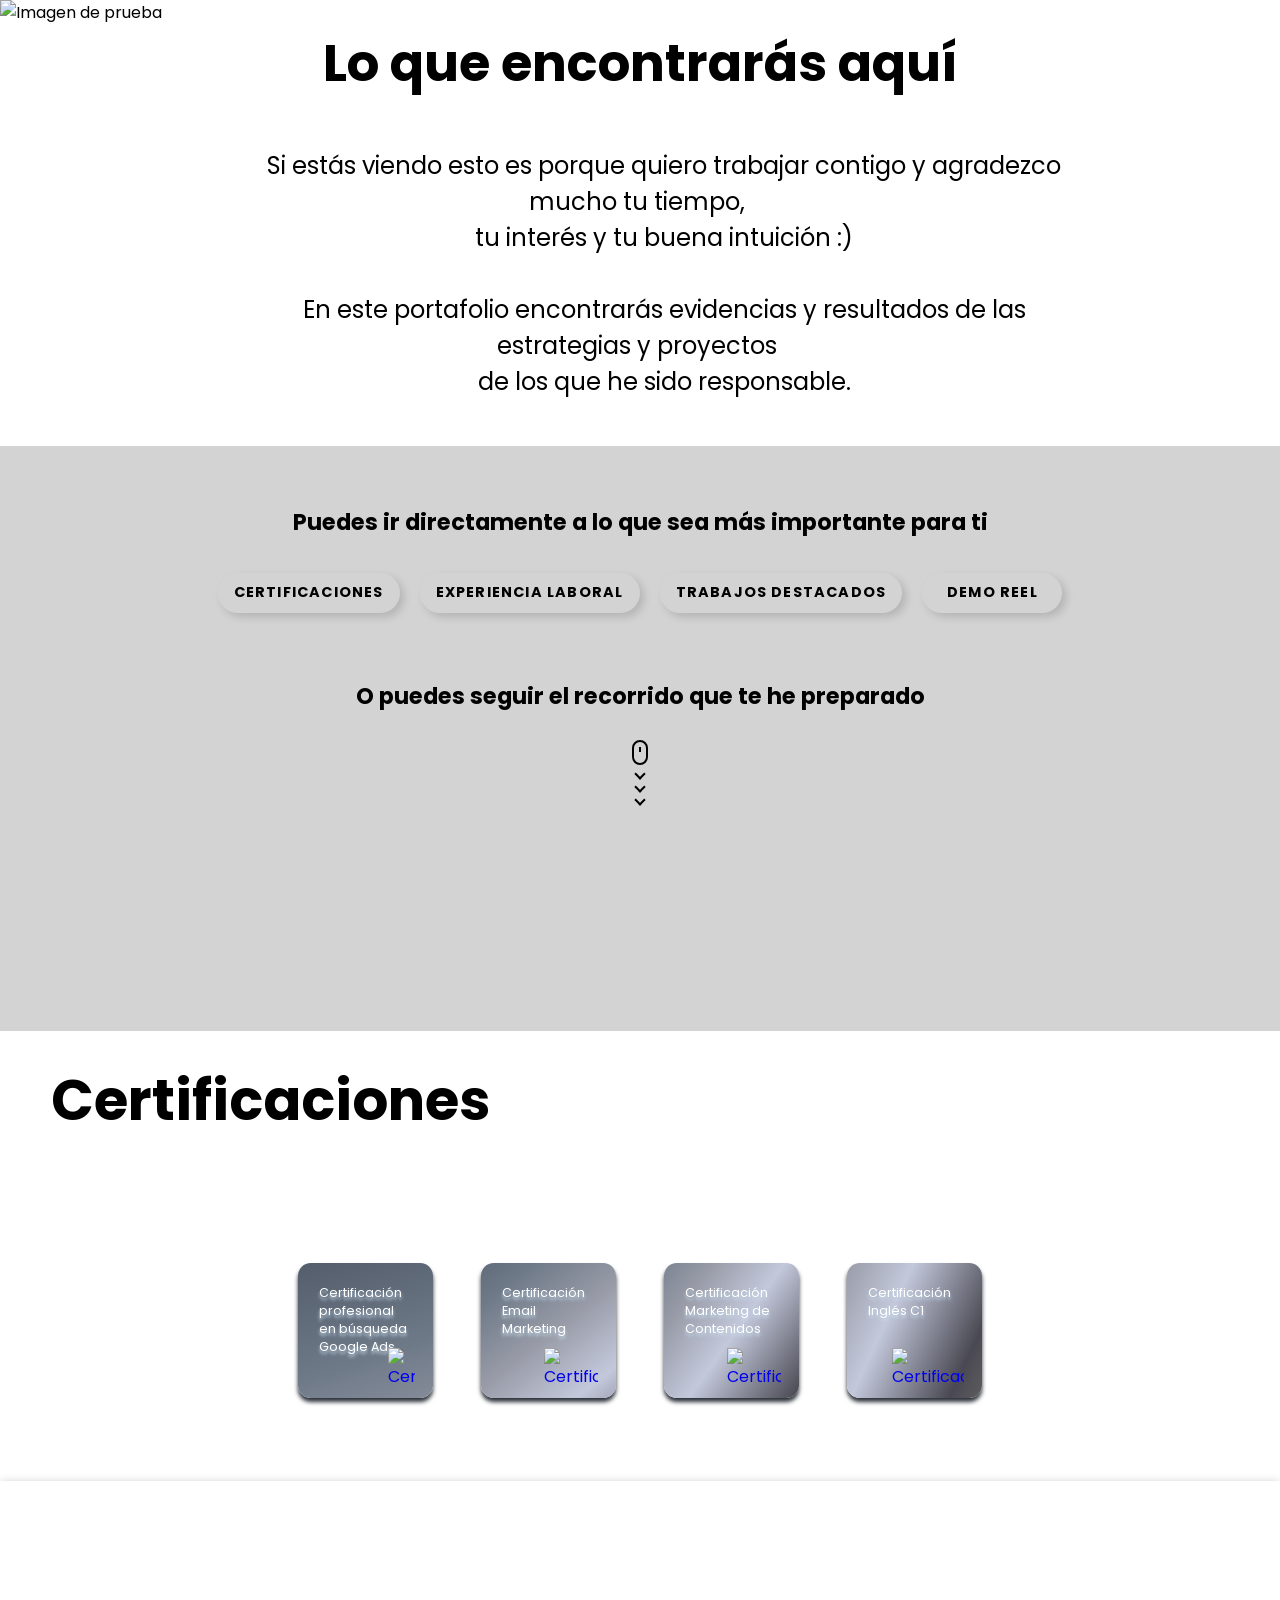
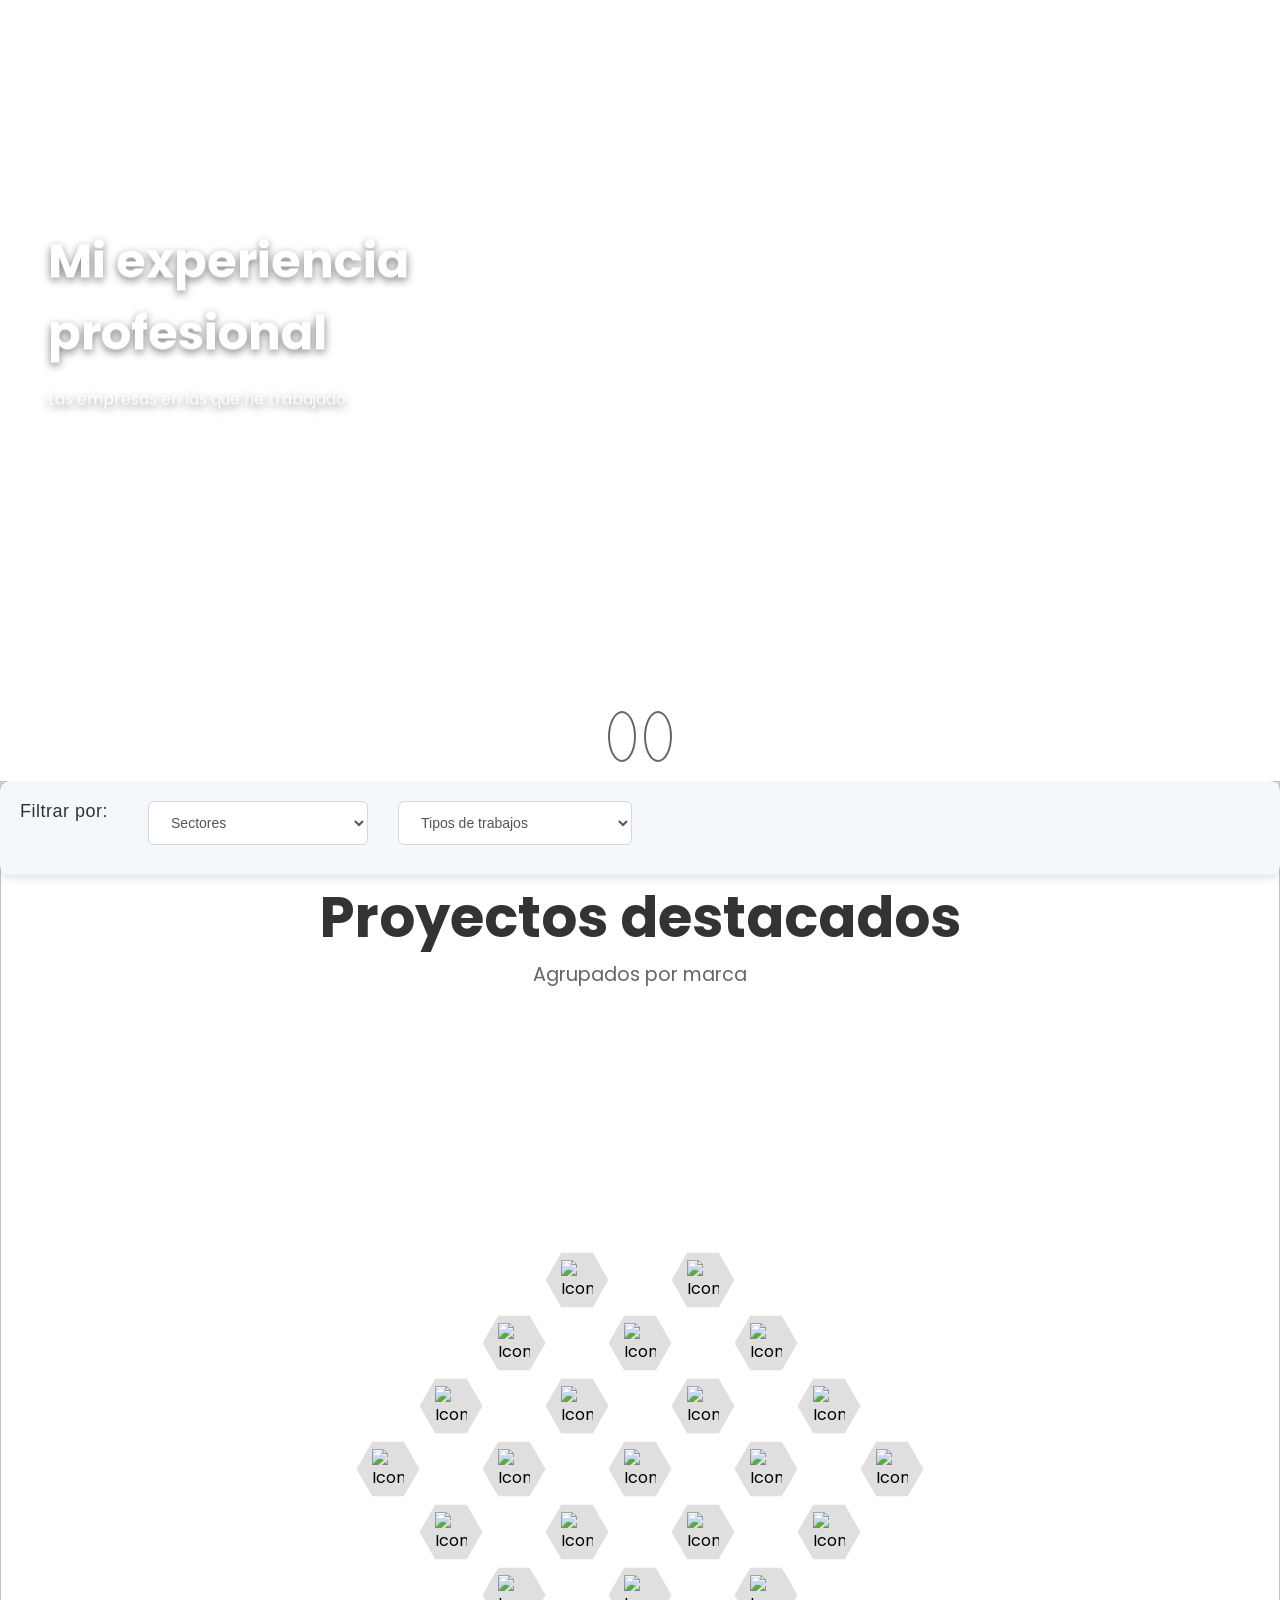
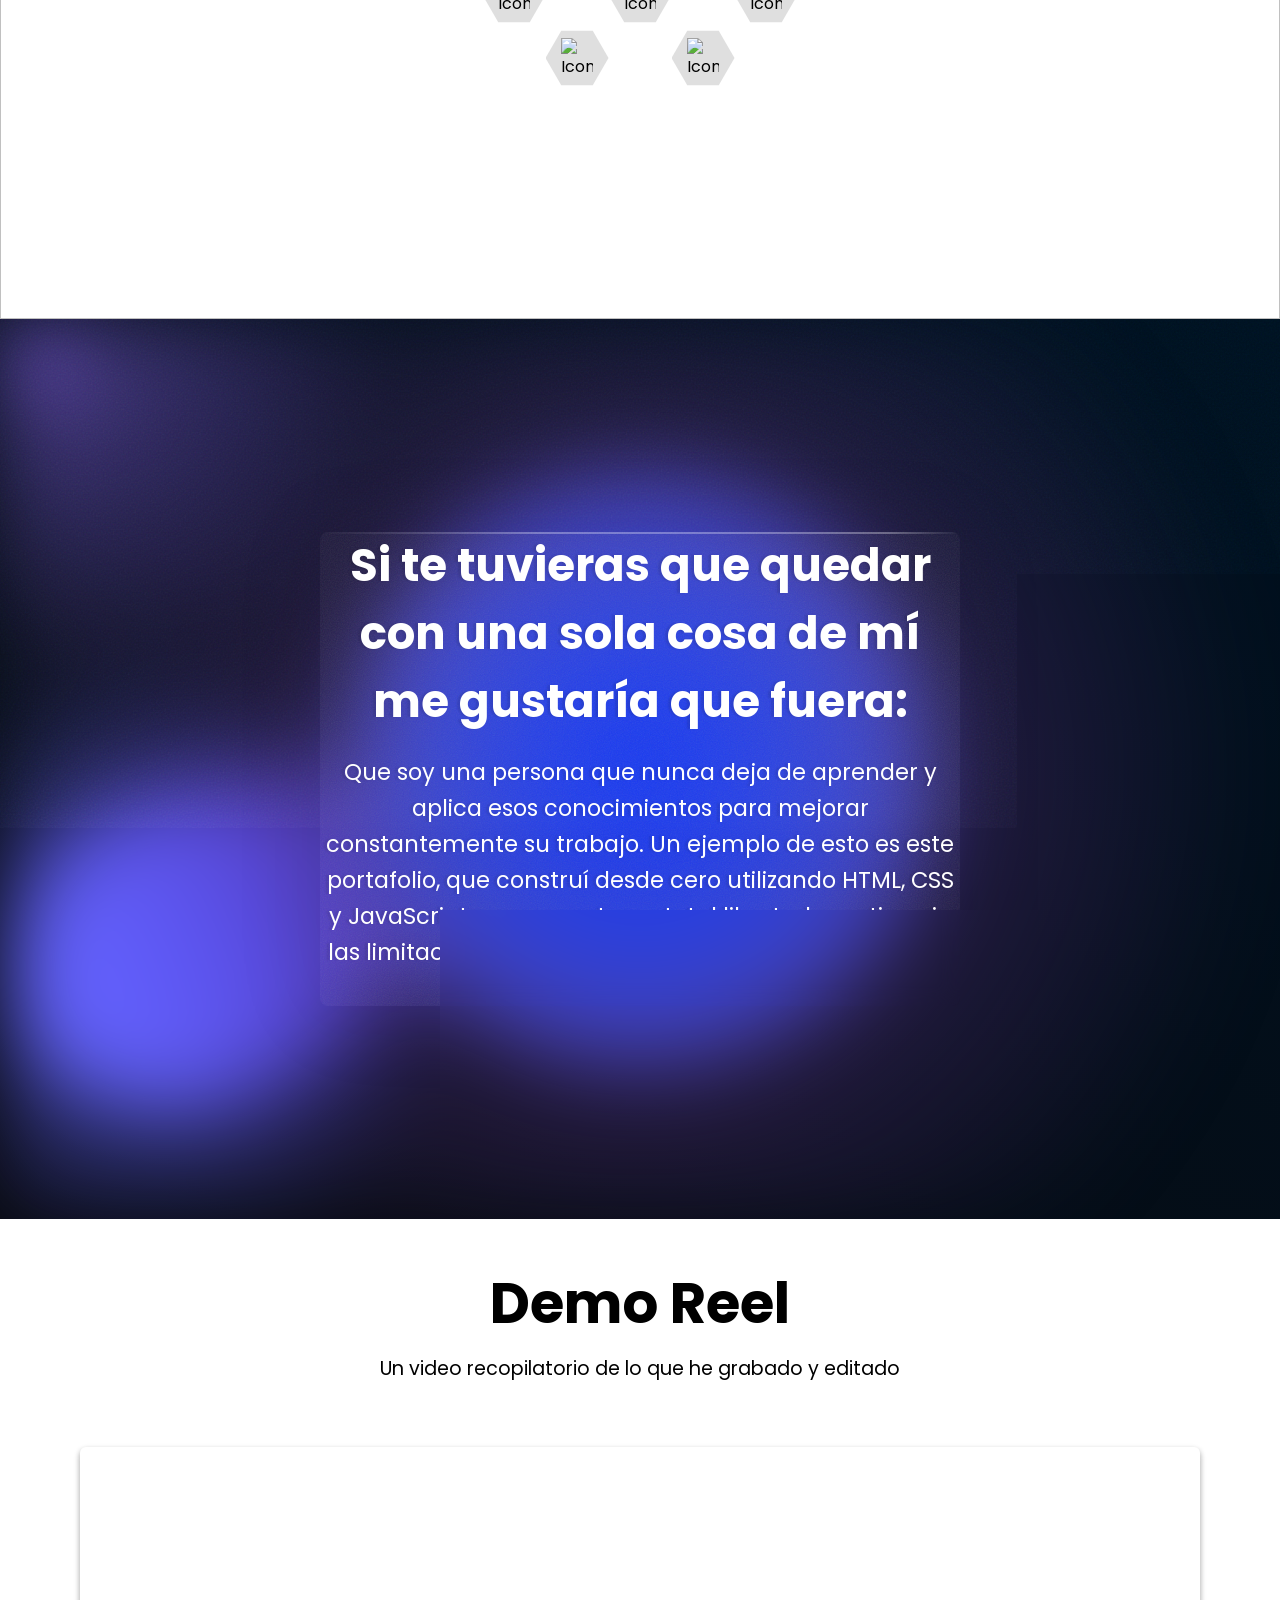
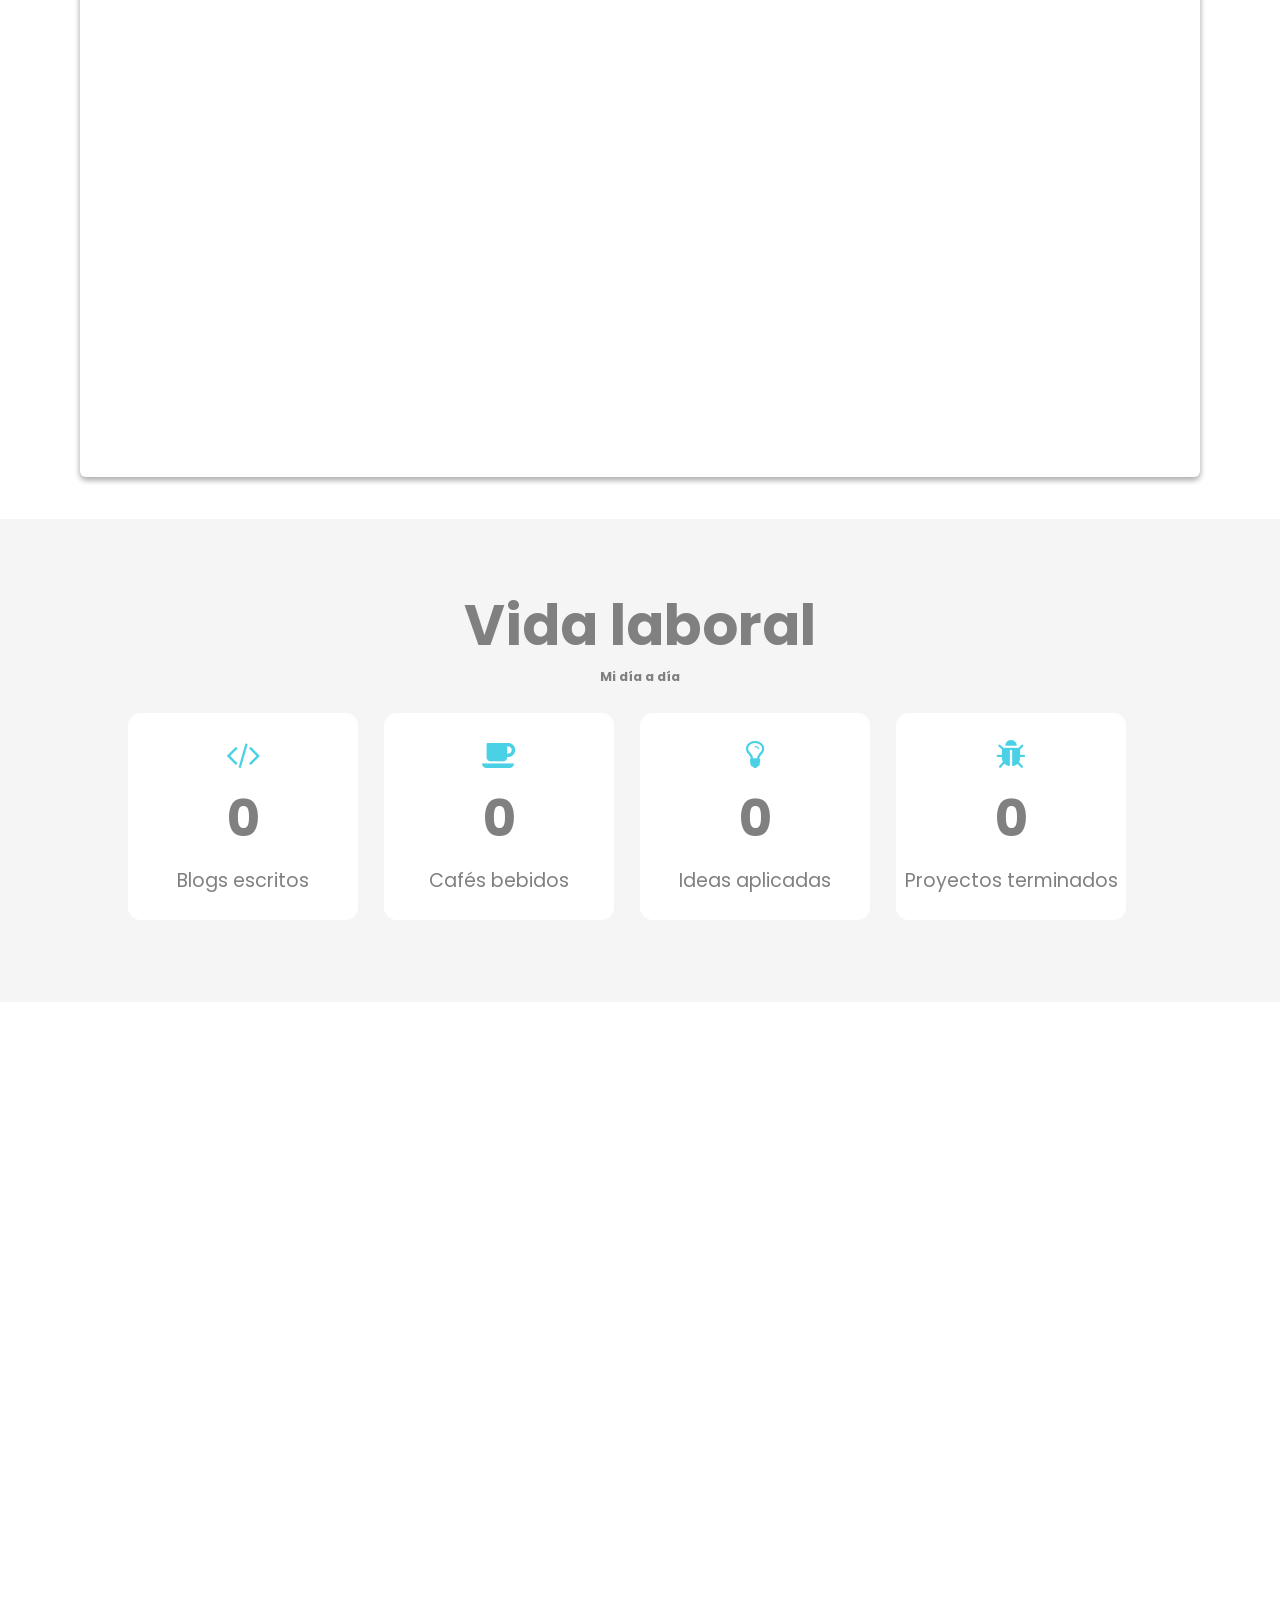
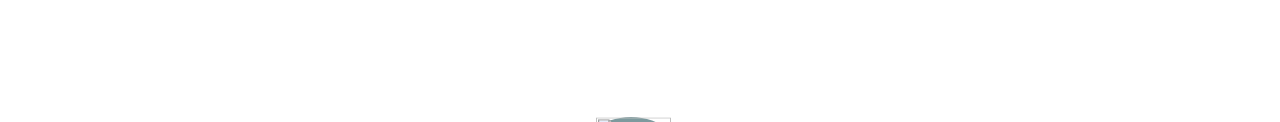
==== commit 8ad30ed8: "Update index.html" ====
--- a/index.html
+++ b/index.html
@@ -226,10 +226,10 @@
     </select>
   </div>
 </div>
-
-<div class="panal">
         <h2>Proyectos destacados</h2>
   <p>Agrupados por marca</p>
+<div class="panal">
+
     <div class="hex-row">
       <div class="hex" id="Seguridad">
         <img src="https://raw.githubusercontent.com/Fran15711/prueba1/refs/heads/main/loguin%20centinela.png" alt="Icono">
@@ -685,6 +685,14 @@
   transform: translateY(50%);
   transition: transform 1s ease;
 }
+    
+    
+  @media (max-width: 720px) {  
+    .grab-zone-wrapper{display: none;}
+}
+    
+    
+    
 
 .trap-button {
   position: relative;
@@ -913,7 +921,7 @@
       React.createElement("button", {
         className: "trap-button",
         onClick: this.handleButtonClicked },
-      gameOver && "Nice one",
+      gameOver && "Ándale :(",
       cursorGrabbed && "Ándale :(",
       !gameOver && !cursorGrabbed && "SALIR"), /*#__PURE__*/
 
--- a/style.css
+++ b/style.css
@@ -106,7 +106,7 @@
     flex-direction: column;
     justify-content: center;
     align-items: center;
-    height: 50vh;
+
     box-sizing: border-box;
     text-align: center;
     padding: 0 5vw; /* Margen interno dinámico para evitar desbordamientos */
@@ -141,12 +141,12 @@
     }
 
     .seccion1 h2 {
-        font-size: 2rem; /* Reducir tamaño del encabezado */
+        font-size: 1.5rem; /* Reducir tamaño del encabezado */
     }
 
     .seccion1 .text-box {
         width: 90%; /* Más espacio horizontal */
-        font-size: 1rem; /* Reducir tamaño del texto */
+        font-size: 0.8rem; /* Reducir tamaño del texto */
     }
 }
 
@@ -230,10 +230,10 @@
     }
 
     .seccion1-2 .button {
-        min-width: 110px; /* Botones más pequeños pero legibles */
+        min-width: 90px; /* Botones más pequeños pero legibles */
         min-height: 35px;
-        font-size: 0.5rem; /* Reducir tamaño de fuente */
-        padding: 6px 12px; /* Ajuste del espaciado interno */
+        font-size: 0.4rem; /* Reducir tamaño de fuente */
+        padding: 6px 4px; /* Ajuste del espaciado interno */
     }
 }
 
@@ -243,7 +243,7 @@
     position: relative;
     overflow: hidden;
     font-family: "Poppins", sans-serif;
-    height: 25vh;
+
     box-sizing: border-box;
     text-align: center;
     background-color: lightgrey;
@@ -255,7 +255,7 @@
 
 @media (min-width: 720px) {
     .seccion1-3 {
-        height: 15vh; /* Ajuste para pantallas pequeñas */
+        height: 40vh; /* Ajuste para pantallas pequeñas */
     }
 }
 
@@ -403,9 +403,10 @@
   align-content: center;
 
 }
+
 @media (max-width: 720px) {
     .seccion2-3 {
-        height: 40vh;
+        height: 50vh;
     }
   
   
@@ -413,7 +414,7 @@
 
 .seccion2-3 h2{
   font-size:3.5rem;
-  margin-top:1.2rem;
+  margin-top:2rem;
   margin-bottom:1.2rem;
       transform: translateY(-8vh);
     margin-left: 4vw;
@@ -424,7 +425,7 @@
 @media (max-width: 720px) {
 .seccion2-3 h2{
   font-size:2.5rem;
-  margin-top:1.2rem;
+  margin-top:2rem;
   margin-bottom:1.2rem;
       transform: translateY(-8vh);
     margin-left: 4vw;
@@ -584,6 +585,7 @@
   place-items: center;
   box-shadow: 0 3px 10px rgba(0, 0, 0, 0.3);
   position: relative; /* Posicionamiento relativo para contener los elementos absolutos */
+  overflow:hidden;
 }
 
 .seccion2 .item {
@@ -841,7 +843,7 @@
     flex-direction: column;
     align-items: center;
     justify-content: center;
-    height: 130vmin;
+    height: 100vh;
     z-index: 2;
 }}
 
@@ -1001,7 +1003,7 @@
   left: 50%;
   transform: translate(-50%, -50%); /* Centra la tarjeta */
   user-select: none;
-  padding: 5vw; /* Espaciado interno relativo al viewport */
+
   -webkit-backdrop-filter: blur(10px);
   backdrop-filter: blur(10px);
   border-radius: 8px; /* Bordes redondeados */
@@ -1041,7 +1043,7 @@
 }
 
 .seccion4 h1 {
-  font-size: 3vmin; /* Tamaño de fuente relativo al ancho de la pantalla */
+  font-size: 5vmin; /* Tamaño de fuente relativo al ancho de la pantalla */
   margin-bottom: 2vh; /* Espacio inferior relativo a la altura de la pantalla */
 }
 
@@ -1057,7 +1059,7 @@
 
 .seccion4 p {
   line-height: 1.6; /* Altura de línea */
-  font-size: 1.4vmin; /* Tamaño de fuente relativo para el párrafo */
+  font-size: 2.5vmin; /* Tamaño de fuente relativo para el párrafo */
   color: #FFF; /* Color del texto */
 }
 
@@ -1102,7 +1104,7 @@
 
 .seccion4 .gradient-bg {
   width: 100vw;
-  height: 50vh;
+  height: 100vh;
   position: relative;
   overflow: hidden;
   background: linear-gradient(40deg, var(--color-bg1), var(--color-bg2));
@@ -1252,7 +1254,7 @@
 
 .seccion5 .card {
     width: 90vw;
-    height: calc(9 / 16 * 70vw);
+    height: calc(12 / 16 * 70vw);
     max-width: calc(16 / 9 * 70vh);
     max-height: 70vh;
     display: flex;
@@ -1438,6 +1440,8 @@
   text-align: center;
 }
 
+
+
 .seccion7 h1 {
   color: red;
   font-weight: bold; /* Usamos Poppins en bold */
@@ -1447,7 +1451,16 @@
   position:relative;
 }
 
-
+@media screen and (max-width: 768px) {
+.seccion7 h1 {
+  color: red;
+  font-weight: bold; /* Usamos Poppins en bold */
+  font-size: 2.5rem;
+  margin-bottom: 10px;
+  top:16vh;
+  position:relative;
+}
+}
 
 .seccion7 p {
   margin-bottom: 20px;
@@ -1456,6 +1469,14 @@
   font-size:1.2rem;
   font-weight: normal; /* Poppins normal para el párrafo */
 }
+@media screen and (max-width: 768px) {
+.seccion7 p {
+  margin-bottom: 20px;
+  position:relative;
+  top:16vh;
+  font-size:1rem;
+  font-weight: normal; /* Poppins normal para el párrafo */
+}}
 
 /* Visibilidad inicial (todos los elementos ocultos) */
 .seccion7 h1,
@@ -1616,5 +1637,3 @@
     background-color: darkred; /* Cambio de color al pasar el mouse */
     transform: scale(1.5); /* Efecto de aumento al hacer hover */
 }
-
-
--- a/style.css
+++ b/style.css
@@ -106,7 +106,7 @@
     flex-direction: column;
     justify-content: center;
     align-items: center;
-    height: 50vh;
+
     box-sizing: border-box;
     text-align: center;
     padding: 0 5vw; /* Margen interno dinámico para evitar desbordamientos */
@@ -141,12 +141,12 @@
     }
 
     .seccion1 h2 {
-        font-size: 2rem; /* Reducir tamaño del encabezado */
+        font-size: 1.5rem; /* Reducir tamaño del encabezado */
     }
 
     .seccion1 .text-box {
         width: 90%; /* Más espacio horizontal */
-        font-size: 1rem; /* Reducir tamaño del texto */
+        font-size: 0.8rem; /* Reducir tamaño del texto */
     }
 }
 
@@ -230,10 +230,10 @@
     }
 
     .seccion1-2 .button {
-        min-width: 110px; /* Botones más pequeños pero legibles */
+        min-width: 90px; /* Botones más pequeños pero legibles */
         min-height: 35px;
-        font-size: 0.5rem; /* Reducir tamaño de fuente */
-        padding: 6px 12px; /* Ajuste del espaciado interno */
+        font-size: 0.4rem; /* Reducir tamaño de fuente */
+        padding: 6px 4px; /* Ajuste del espaciado interno */
     }
 }
 
@@ -243,7 +243,7 @@
     position: relative;
     overflow: hidden;
     font-family: "Poppins", sans-serif;
-    height: 25vh;
+
     box-sizing: border-box;
     text-align: center;
     background-color: lightgrey;
@@ -255,7 +255,7 @@
 
 @media (min-width: 720px) {
     .seccion1-3 {
-        height: 15vh; /* Ajuste para pantallas pequeñas */
+        height: 40vh; /* Ajuste para pantallas pequeñas */
     }
 }
 
@@ -403,9 +403,10 @@
   align-content: center;
 
 }
+
 @media (max-width: 720px) {
     .seccion2-3 {
-        height: 40vh;
+        height: 50vh;
     }
   
   
@@ -413,7 +414,7 @@
 
 .seccion2-3 h2{
   font-size:3.5rem;
-  margin-top:1.2rem;
+  margin-top:2rem;
   margin-bottom:1.2rem;
       transform: translateY(-8vh);
     margin-left: 4vw;
@@ -424,7 +425,7 @@
 @media (max-width: 720px) {
 .seccion2-3 h2{
   font-size:2.5rem;
-  margin-top:1.2rem;
+  margin-top:2rem;
   margin-bottom:1.2rem;
       transform: translateY(-8vh);
     margin-left: 4vw;
@@ -584,6 +585,7 @@
   place-items: center;
   box-shadow: 0 3px 10px rgba(0, 0, 0, 0.3);
   position: relative; /* Posicionamiento relativo para contener los elementos absolutos */
+  overflow:hidden;
 }
 
 .seccion2 .item {
@@ -841,7 +843,7 @@
     flex-direction: column;
     align-items: center;
     justify-content: center;
-    height: 130vmin;
+    height: 100vh;
     z-index: 2;
 }}
 
@@ -1001,7 +1003,7 @@
   left: 50%;
   transform: translate(-50%, -50%); /* Centra la tarjeta */
   user-select: none;
-  padding: 5vw; /* Espaciado interno relativo al viewport */
+
   -webkit-backdrop-filter: blur(10px);
   backdrop-filter: blur(10px);
   border-radius: 8px; /* Bordes redondeados */
@@ -1041,7 +1043,7 @@
 }
 
 .seccion4 h1 {
-  font-size: 3vmin; /* Tamaño de fuente relativo al ancho de la pantalla */
+  font-size: 5vmin; /* Tamaño de fuente relativo al ancho de la pantalla */
   margin-bottom: 2vh; /* Espacio inferior relativo a la altura de la pantalla */
 }
 
@@ -1057,7 +1059,7 @@
 
 .seccion4 p {
   line-height: 1.6; /* Altura de línea */
-  font-size: 1.4vmin; /* Tamaño de fuente relativo para el párrafo */
+  font-size: 2.5vmin; /* Tamaño de fuente relativo para el párrafo */
   color: #FFF; /* Color del texto */
 }
 
@@ -1102,7 +1104,7 @@
 
 .seccion4 .gradient-bg {
   width: 100vw;
-  height: 50vh;
+  height: 100vh;
   position: relative;
   overflow: hidden;
   background: linear-gradient(40deg, var(--color-bg1), var(--color-bg2));
@@ -1252,7 +1254,7 @@
 
 .seccion5 .card {
     width: 90vw;
-    height: calc(9 / 16 * 70vw);
+    height: calc(12 / 16 * 70vw);
     max-width: calc(16 / 9 * 70vh);
     max-height: 70vh;
     display: flex;
@@ -1438,6 +1440,8 @@
   text-align: center;
 }
 
+
+
 .seccion7 h1 {
   color: red;
   font-weight: bold; /* Usamos Poppins en bold */
@@ -1447,7 +1451,16 @@
   position:relative;
 }
 
-
+@media screen and (max-width: 768px) {
+.seccion7 h1 {
+  color: red;
+  font-weight: bold; /* Usamos Poppins en bold */
+  font-size: 2.5rem;
+  margin-bottom: 10px;
+  top:16vh;
+  position:relative;
+}
+}
 
 .seccion7 p {
   margin-bottom: 20px;
@@ -1456,6 +1469,14 @@
   font-size:1.2rem;
   font-weight: normal; /* Poppins normal para el párrafo */
 }
+@media screen and (max-width: 768px) {
+.seccion7 p {
+  margin-bottom: 20px;
+  position:relative;
+  top:16vh;
+  font-size:1rem;
+  font-weight: normal; /* Poppins normal para el párrafo */
+}}
 
 /* Visibilidad inicial (todos los elementos ocultos) */
 .seccion7 h1,
@@ -1616,5 +1637,3 @@
     background-color: darkred; /* Cambio de color al pasar el mouse */
     transform: scale(1.5); /* Efecto de aumento al hacer hover */
 }
-
-
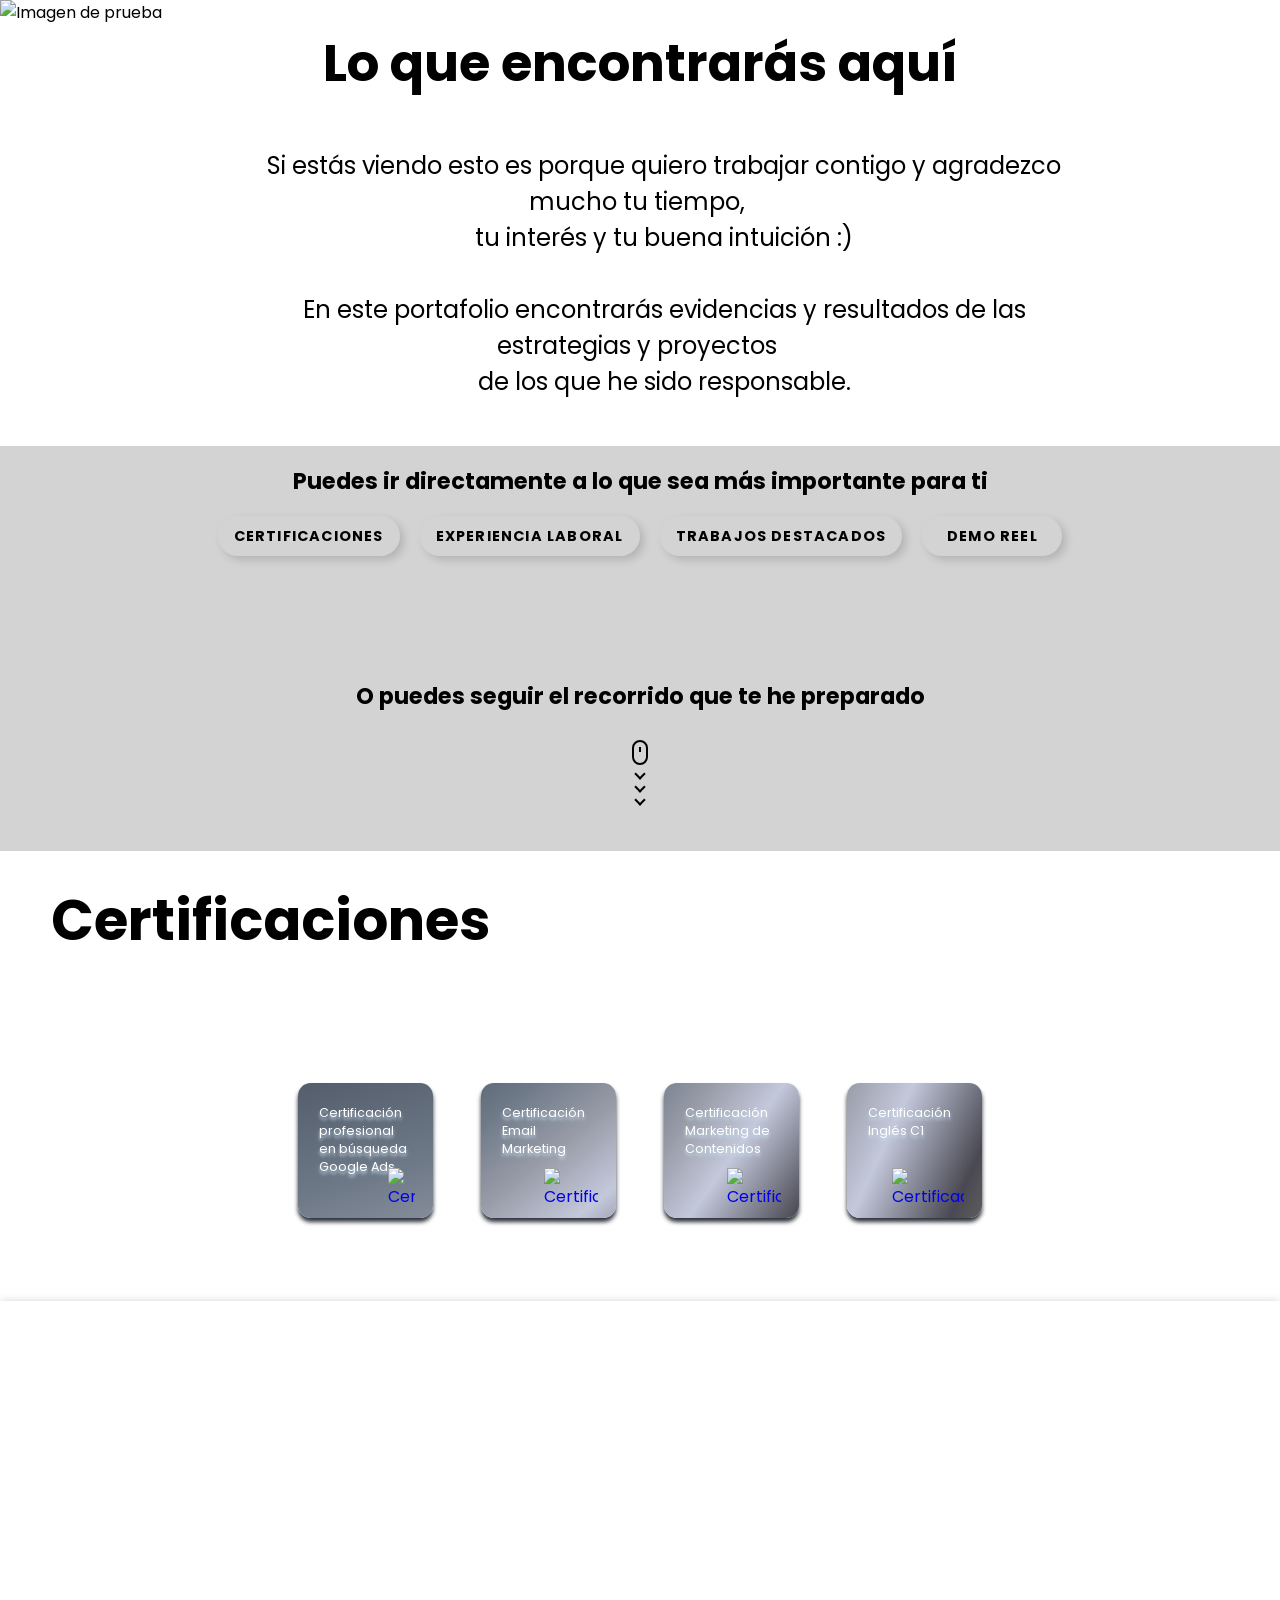
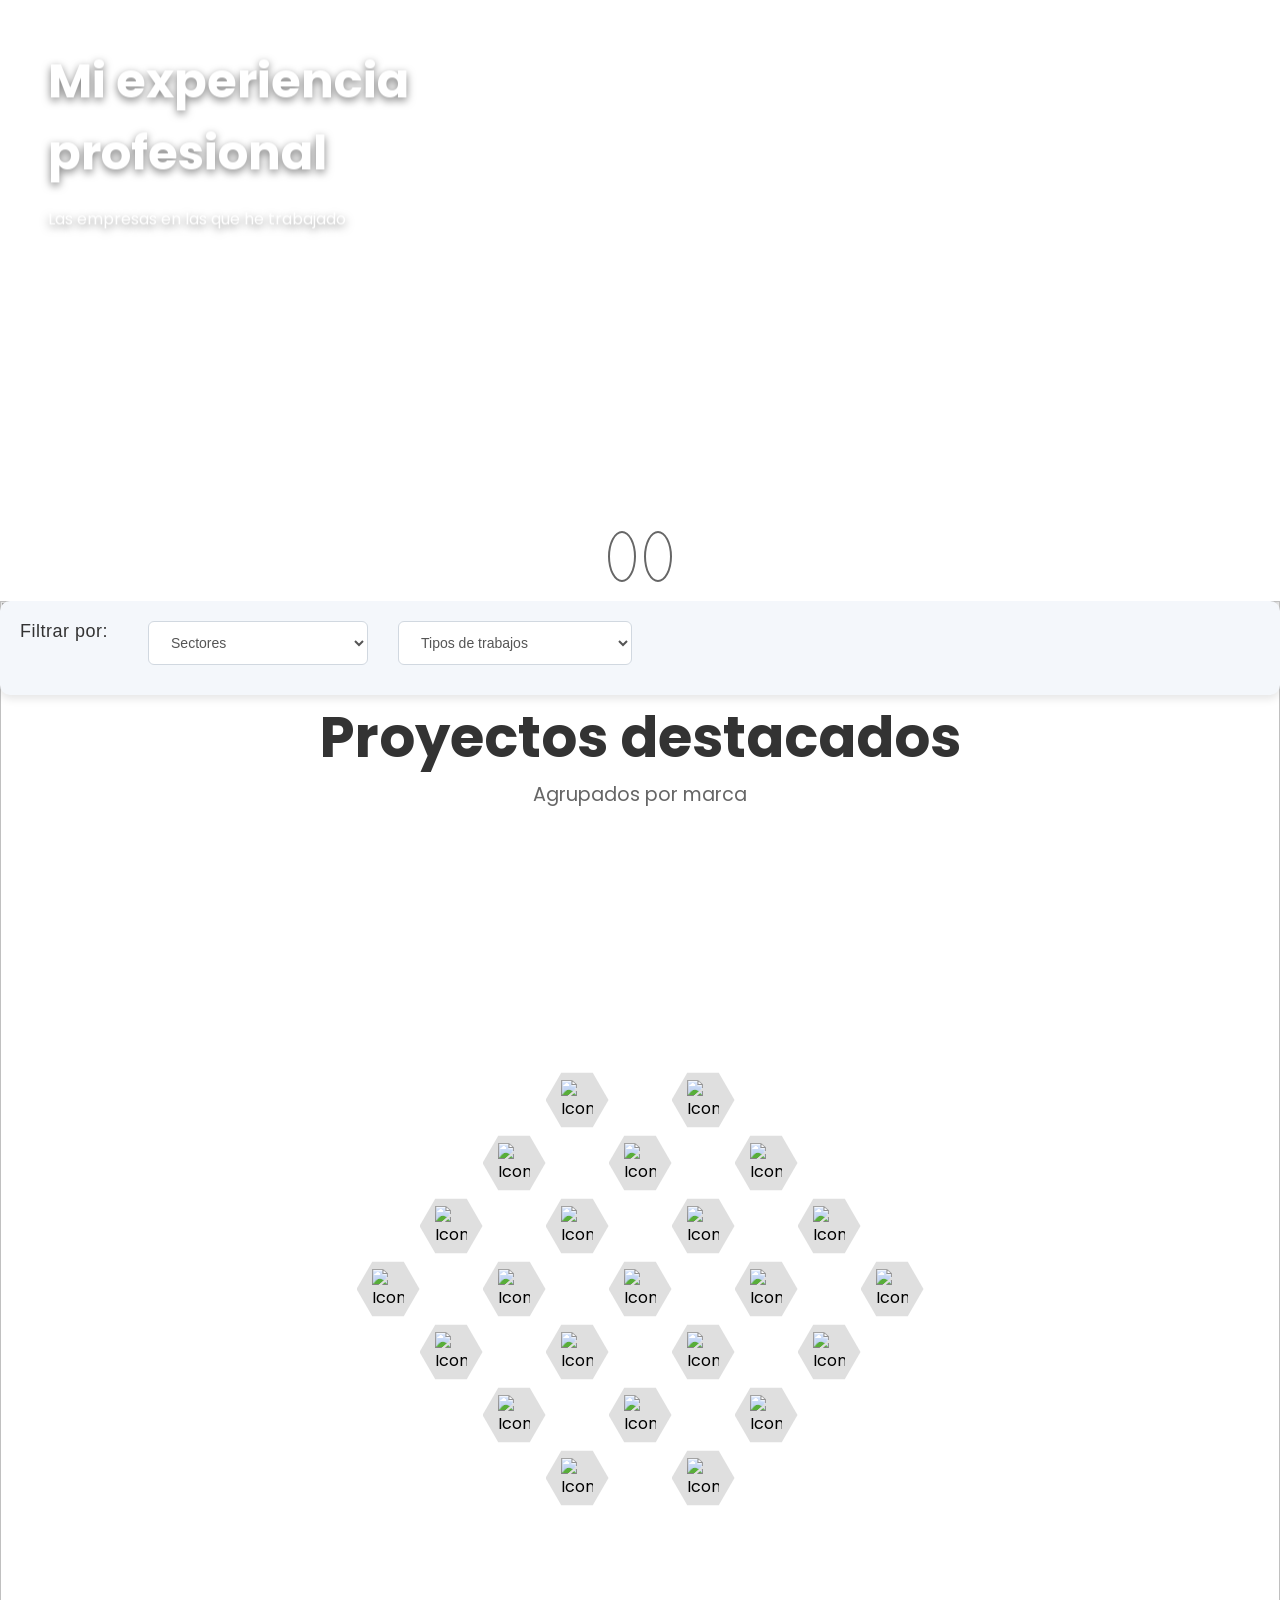
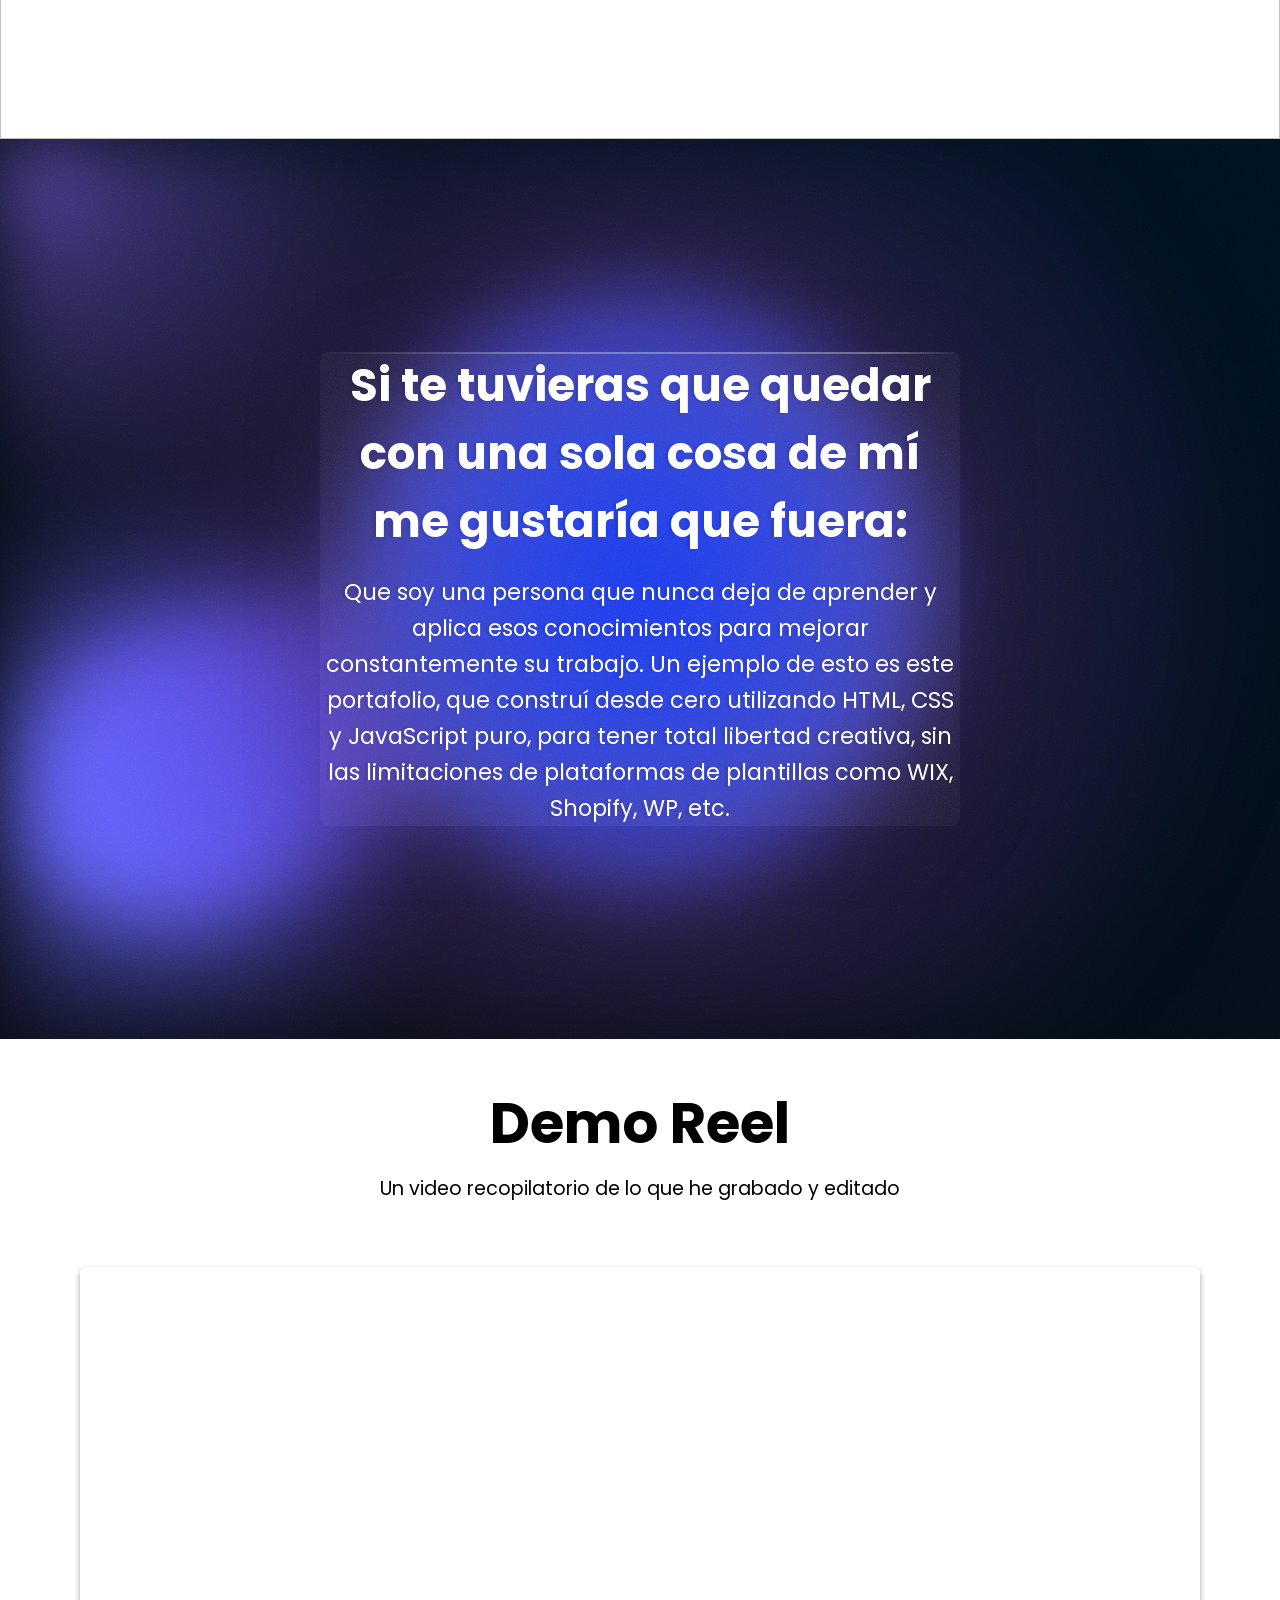
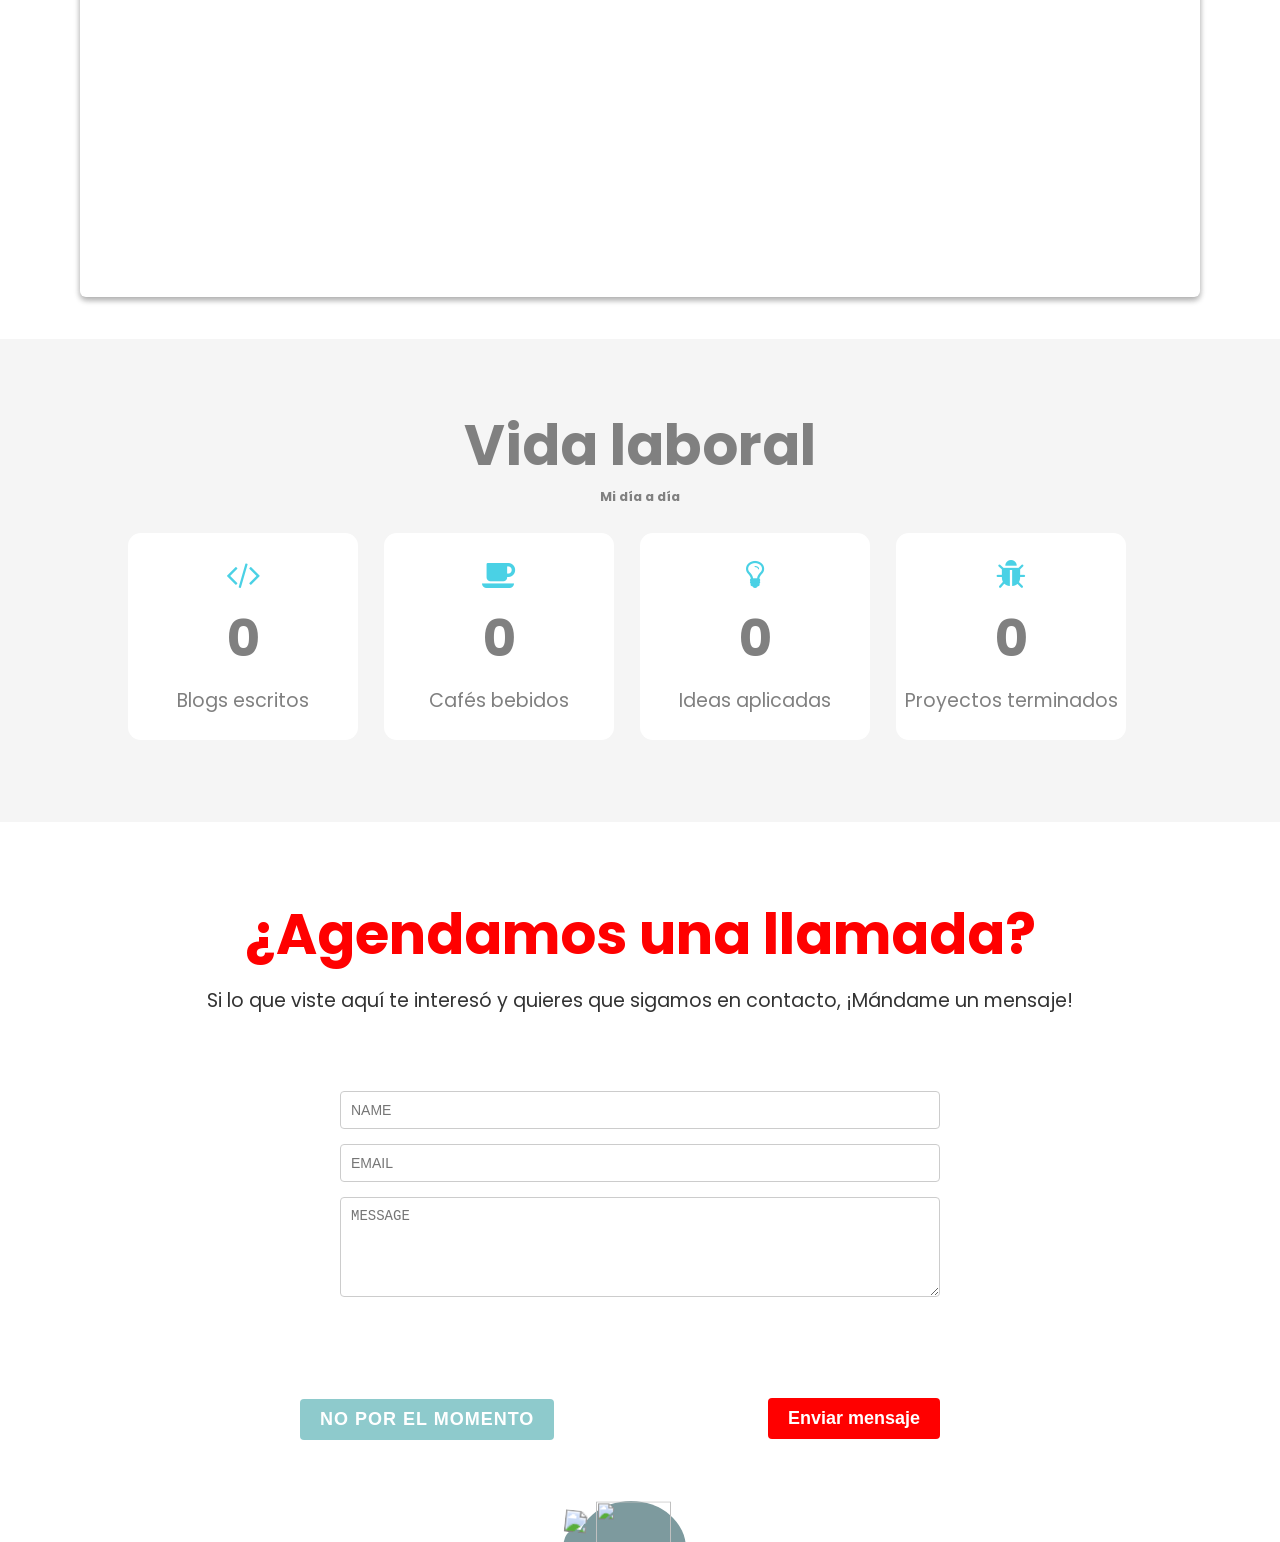
==== commit 70ba10f9: "Update index.html" ====
--- a/index.html
+++ b/index.html
@@ -416,7 +416,7 @@
     <div class="counter col_fourth">
       <i class="fa fa-code fa-2x"></i>
       <h2 class="timer count-title count-number" data-to="300" data-speed="1500">0</h2>
-      <p class="count-text">Blogs escritos</p>
+      <p class="count-text">Blogs escritos    </p>
     </div>
 
     <div class="counter col_fourth">
@@ -535,7 +535,7 @@
   position: relative;
   bottom: 0;
   
- bottom: -28vh;
+ bottom: -24vh;
 
     right: 11vw;
 }
@@ -712,6 +712,25 @@
      visibility: hidden;
   opacity: 0;
 }
+      @media (max-width: 720px) {
+    .trap-button {
+  position: relative;
+  bottom: -22vh;
+ left:-1vw;
+  min-width: 140px;
+  background: #8ECACC;
+  color: white;
+  border-radius: 4px;
+  text-align: center;
+  padding: 10px 20px;
+  font-weight: 600;
+  font-size: 18px;
+  letter-spacing: 1px;
+  text-transform: uppercase;
+  border: 0;
+     visibility: hidden;
+  opacity: 0;
+}}
 
     .seccion7.active .trap-button {
   animation: slideInLeft 1s ease forwards;
--- a/style.css
+++ b/style.css
@@ -155,7 +155,7 @@
 .seccion1-2 {
     overflow: hidden;
     font-family: "Poppins", sans-serif;
-    display: flex;
+  
     flex-direction: column;
     justify-content: center;
     align-items: center;
@@ -182,6 +182,16 @@
     gap: 20px; /* Espaciado fijo entre botones */
     margin-top: 2vh; /* Espaciado superior ajustado */
 }
+@media screen and (max-width: 768px) {
+.seccion1-2 .button-container {
+    display: grid;
+    grid-template-columns: repeat(2, 1fr); /* Dos columnas de igual ancho */
+    gap: 20px; /* Espaciado entre los botones */
+    justify-content: center; /* Centra el contenido horizontalmente */
+    align-items: center; /* Centra el contenido verticalmente */
+    margin-top: 2vh;
+}}
+
 
 /* Botones */
 .seccion1-2 .button {
@@ -225,14 +235,10 @@
         margin-bottom: 0.7rem;
     }
 
-    .seccion1-2 .button-container {
-        gap: 0px; /* Menor separación entre botones */
-    }
-
     .seccion1-2 .button {
         min-width: 90px; /* Botones más pequeños pero legibles */
         min-height: 35px;
-        font-size: 0.4rem; /* Reducir tamaño de fuente */
+        font-size: 0.7rem; /* Reducir tamaño de fuente */
         padding: 6px 4px; /* Ajuste del espaciado interno */
     }
 }
@@ -251,11 +257,12 @@
     flex-direction: column;
     align-items: center;
     justify-content: flex-start;
-}
-
-@media (min-width: 720px) {
+   height: 20vh; /* Ajuste para pantallas pequeñas */
+}
+
+@media (max-width: 720px) {
     .seccion1-3 {
-        height: 40vh; /* Ajuste para pantallas pequeñas */
+        height: 15vh; /* Ajuste para pantallas pequeñas */
     }
 }
 
@@ -364,6 +371,26 @@
 
 
 
+@media (max-width: 720px) {
+#mouse-scroll span {
+    display: block;
+    width: 8px;
+    height: 8px;
+    transform: rotate(45deg);
+    border-right: 2px solid #000;
+    border-bottom: 2px solid #000;
+    margin: 5px 0;
+}
+
+#mouse-scroll .mouse {
+    height: 25px;
+    width: 16px;
+    border-radius: 10px;
+    border: 2px solid #000;
+    position: relative;
+}}
+
+
 /* seccion2-2 */
 
 .seccion2-2 {
@@ -422,18 +449,6 @@
   font-weight:bold;
 
 }
-@media (max-width: 720px) {
-.seccion2-3 h2{
-  font-size:2.5rem;
-  margin-top:2rem;
-  margin-bottom:1.2rem;
-      transform: translateY(-8vh);
-    margin-left: 4vw;
-
-  font-weight:bold;
-
-}
-}
 
 .seccion2-3 .button-container {
     display: flex;
@@ -441,6 +456,28 @@
     align-items: center; /* Centra los botones verticalmente */
     gap: 1rem; /* Espacio entre los botones */
     margin-top: 2rem; /* Margen superior para separación del título */
+}
+
+@media (max-width: 720px) {
+.seccion2-3 h2{
+  font-size:2.5rem;
+  margin-top:4rem;
+  margin-bottom:1.2rem;
+      transform: translateY(-8vh);
+    margin-left: 4vw;
+
+  font-weight:bold;
+
+}
+  .seccion2-3 .button-container {
+    display: grid;
+    grid-template-columns: repeat(2, 1fr);
+    justify-content: center; /* Centra los botones horizontalmente */
+    justify-items: center; /* Centra los botones verticalmente */
+    gap: 1rem; /* Espacio entre los botones */
+    margin-top: 2rem; /* Margen superior para separación del título */
+}
+  
 }
 
 .shiny-button {
@@ -491,6 +528,42 @@
     height: 100%;
     background: radial-gradient(ellipse at top, rgb(67, 76, 100), rgb(48, 49, 51)),
                 radial-gradient(ellipse at bottom, rgb(89, 69, 89), rgb(107, 139, 174));
+}
+  
+  .shiny-button.enlace1 .button-image {
+    position: absolute;
+    bottom: 1vmin; /* Ajusta según necesites */
+    right: 2vmin; /* Ajusta según necesites */
+    width: 6vmin; /* Ajusta el tamaño */
+    height: auto;
+    pointer-events: none; /* Para que no interfiera con el clic del botón */
+}
+
+.shiny-button.enlace2 .button-image {
+    position: absolute;
+    bottom: 1vmin; /* Ajusta según necesites */
+    right: 2vmin; /* Ajusta según necesites */
+    width: 12vmin; /* Ajusta el tamaño */
+    height: auto;
+    pointer-events: none; /* Para que no interfiera con el clic del botón */
+}
+
+.shiny-button.enlace3 .button-image {
+    position: absolute;
+    bottom: 1vmin; /* Ajusta según necesites */
+    right: 2vmin; /* Ajusta según necesites */
+    width: 12vmin; /* Ajusta el tamaño */
+    height: auto;
+    pointer-events: none; /* Para que no interfiera con el clic del botón */
+}
+
+.shiny-button.enlace4 .button-image {
+    position: absolute;
+    bottom: 1vmin; /* Ajusta según necesites */
+    right: 2vmin; /* Ajusta según necesites */
+    width: 18vmin; /* Ajusta el tamaño */
+    height: auto;
+    pointer-events: none; /* Para que no interfiera con el clic del botón */
 }
   }
 
@@ -533,8 +606,8 @@
 .seccion2-3 .shiny-button {
     margin: 0.2rem;
     padding: 1.3rem;
-    width: 20vmin; /* Cambiado a 100px para un botón cuadrado */
-    height: 20vmin; /* Cambiado a 100px para un botón cuadrado */
+    width: 30vmin; /* Cambiado a 100px para un botón cuadrado */
+    height: 30vmin; /* Cambiado a 100px para un botón cuadrado */
     position: relative;
     font-size: 1rem;
     z-index: 1;
@@ -563,7 +636,7 @@
     margin: 0;
     text-shadow: 0 0.2rem 0.2rem rgb(200, 222, 237);
   color:white;
-  font-size:1.6vmin;
+  font-size:3vmin;
 }}
 
 .seccion2-3 canvas {
@@ -717,10 +790,10 @@
 
 @media (max-width: 650px) {
   .seccion2 .content .title {
-    font-size: 0.9rem;
+    font-size: 1.2rem;
   }
   .seccion2 .content .description {
-    font-size: 0.65rem;
+    font-size: 0.75rem;
   }
   .seccion2 .content button {
     font-size: 0.7rem;
@@ -837,15 +910,6 @@
   z-index:2;
 }
 
-@media (max-width: 720px) {
-.seccion3 .panal {
-    display: flex;
-    flex-direction: column;
-    align-items: center;
-    justify-content: center;
-    height: 100vh;
-    z-index: 2;
-}}
 
 /* Estilo para el título */
 .seccion3 h2 {
@@ -943,6 +1007,29 @@
 }
 
 
+@media (max-width: 720px) {
+/* Estilos para los hexágonos */
+.seccion3 .hex {
+    width: 13vmin; /* Ancho proporcional */
+    height: 11.5vmin; /* Alto proporcional */
+    background-color: rgba(192, 192, 192, 0.5); /* Color gris con 50% de transparencia */
+    clip-path: polygon(25% 6.7%, 75% 6.7%, 100% 50%, 75% 93.3%, 25% 93.3%, 0% 50%);
+    position: relative;
+    display: flex;
+    align-items: center;
+    justify-content: center;
+    transition: transform 0.3s; /* Animación al hacer hover */;
+  z-index:2;
+}
+
+.seccion3 .panal {
+display:flex;
+    flex-direction: column;
+    align-items: center;
+    justify-content: center;
+    height: 100vh;
+    z-index: 2;
+}}
 
 /* Seccion 4 */
 
@@ -1011,6 +1098,11 @@
   overflow: hidden; /* Evitar desbordamiento */
 }
 
+@media (max-width: 720px) {
+.seccion4 .card {
+width:72vw
+}}
+
 .seccion4 .card:before {
   content: "";
   position: absolute;
@@ -1228,6 +1320,8 @@
 
 
 
+
+/*SECCION5*/
 .seccion5 {}
 .seccion5 {
     display: flex;
@@ -1251,6 +1345,15 @@
     text-align: center;      /* Centra el texto horizontalmente */
     margin-bottom: 2rem;     /* Espacio entre el párrafo y el card */
 }
+
+@media (max-width: 720px) {
+.seccion5 p {
+    font-family: 'Poppins', sans-serif;
+    font-size: 1.2rem;
+    text-align: center;      /* Centra el texto horizontalmente */
+    margin-bottom: 2rem;     /* Espacio entre el párrafo y el card */
+  padding:2px;
+}}
 
 .seccion5 .card {
     width: 90vw;
@@ -1266,6 +1369,21 @@
     margin-top: 2rem; /* Espacio entre el card y el texto */
 }
 
+
+.seccion5 .card {
+    width: 90vw;
+    height: calc(12 / 16 * 70vw);
+    max-width: calc(16 / 9 * 70vh);
+    max-height: 70vh;
+    display: flex;
+    position: relative;
+    border-radius: 6px;
+    box-shadow: 0 3px 6px rgba(0, 0, 0, 0.16), 0 3px 6px rgba(0, 0, 0, 0.23);
+    background: url('https://s3-us-west-2.amazonaws.com/s.cdpn.io/1613479/inception.jpg') center center / cover;
+    overflow: hidden;
+    margin-top: 2rem; /* Espacio entre el card y el texto */
+}
+
 .seccion5 .card-play {
 	width: 48px;
 	height: 48px;
@@ -1341,6 +1459,8 @@
 }
 
 
+
+/*SECCION6*/
 .seccion6 {
   font-family: "Poppins", sans-serif;
   padding: 5vw; /* Ajustado a 5vw para ser relativo al ancho de la pantalla */
@@ -1422,6 +1542,10 @@
 .seccion6 h3 {
   font-size:1vw
 }
+@media screen and (max-width: 768px) {
+.seccion6 h3 {
+  font-size:4vw
+}}
 
 /* Estilos de la sección */
 .seccion7 {
@@ -1476,6 +1600,7 @@
   top:16vh;
   font-size:1rem;
   font-weight: normal; /* Poppins normal para el párrafo */
+  padding:2px;
 }}
 
 /* Visibilidad inicial (todos los elementos ocultos) */
@@ -1589,6 +1714,23 @@
   transition: border-color 0.3s;
 }
 
+@media screen and (max-width: 768px) {
+  .seccion7 input,
+.seccion7 textarea {
+  width: 300px;
+  padding: 10px;
+  font-size: 14px;
+  border: 1px solid #ccc;
+  border-radius: 4px;
+  outline: none;
+  transition: border-color 0.3s;
+}
+  
+  
+  
+  
+}
+
 .seccion7 input:focus,
 .seccion7 textarea:focus {
   border-color: #007bff;
@@ -1612,6 +1754,14 @@
     margin-top: 5rem; /* Espacio superior entre el formulario y los botones */
 }
 
+  @media (max-width: 720px) {  
+/* Estilos para el contenedor de botones */
+.seccion7 .button-container {
+  position:relative;
+    display: block;
+right: 0vw;
+    margin-top: 5rem; /* Espacio superior entre el formulario y los botones */
+}}
 
 
 .negative:hover {
@@ -1633,6 +1783,8 @@
     font-weight: bold;
 }
 
+
+
 .seccion7 button[type="submit"]:hover {
     background-color: darkred; /* Cambio de color al pasar el mouse */
     transform: scale(1.5); /* Efecto de aumento al hacer hover */
--- a/style.css
+++ b/style.css
@@ -155,7 +155,7 @@
 .seccion1-2 {
     overflow: hidden;
     font-family: "Poppins", sans-serif;
-    display: flex;
+  
     flex-direction: column;
     justify-content: center;
     align-items: center;
@@ -182,6 +182,16 @@
     gap: 20px; /* Espaciado fijo entre botones */
     margin-top: 2vh; /* Espaciado superior ajustado */
 }
+@media screen and (max-width: 768px) {
+.seccion1-2 .button-container {
+    display: grid;
+    grid-template-columns: repeat(2, 1fr); /* Dos columnas de igual ancho */
+    gap: 20px; /* Espaciado entre los botones */
+    justify-content: center; /* Centra el contenido horizontalmente */
+    align-items: center; /* Centra el contenido verticalmente */
+    margin-top: 2vh;
+}}
+
 
 /* Botones */
 .seccion1-2 .button {
@@ -225,14 +235,10 @@
         margin-bottom: 0.7rem;
     }
 
-    .seccion1-2 .button-container {
-        gap: 0px; /* Menor separación entre botones */
-    }
-
     .seccion1-2 .button {
         min-width: 90px; /* Botones más pequeños pero legibles */
         min-height: 35px;
-        font-size: 0.4rem; /* Reducir tamaño de fuente */
+        font-size: 0.7rem; /* Reducir tamaño de fuente */
         padding: 6px 4px; /* Ajuste del espaciado interno */
     }
 }
@@ -251,11 +257,12 @@
     flex-direction: column;
     align-items: center;
     justify-content: flex-start;
-}
-
-@media (min-width: 720px) {
+   height: 20vh; /* Ajuste para pantallas pequeñas */
+}
+
+@media (max-width: 720px) {
     .seccion1-3 {
-        height: 40vh; /* Ajuste para pantallas pequeñas */
+        height: 15vh; /* Ajuste para pantallas pequeñas */
     }
 }
 
@@ -364,6 +371,26 @@
 
 
 
+@media (max-width: 720px) {
+#mouse-scroll span {
+    display: block;
+    width: 8px;
+    height: 8px;
+    transform: rotate(45deg);
+    border-right: 2px solid #000;
+    border-bottom: 2px solid #000;
+    margin: 5px 0;
+}
+
+#mouse-scroll .mouse {
+    height: 25px;
+    width: 16px;
+    border-radius: 10px;
+    border: 2px solid #000;
+    position: relative;
+}}
+
+
 /* seccion2-2 */
 
 .seccion2-2 {
@@ -422,18 +449,6 @@
   font-weight:bold;
 
 }
-@media (max-width: 720px) {
-.seccion2-3 h2{
-  font-size:2.5rem;
-  margin-top:2rem;
-  margin-bottom:1.2rem;
-      transform: translateY(-8vh);
-    margin-left: 4vw;
-
-  font-weight:bold;
-
-}
-}
 
 .seccion2-3 .button-container {
     display: flex;
@@ -441,6 +456,28 @@
     align-items: center; /* Centra los botones verticalmente */
     gap: 1rem; /* Espacio entre los botones */
     margin-top: 2rem; /* Margen superior para separación del título */
+}
+
+@media (max-width: 720px) {
+.seccion2-3 h2{
+  font-size:2.5rem;
+  margin-top:4rem;
+  margin-bottom:1.2rem;
+      transform: translateY(-8vh);
+    margin-left: 4vw;
+
+  font-weight:bold;
+
+}
+  .seccion2-3 .button-container {
+    display: grid;
+    grid-template-columns: repeat(2, 1fr);
+    justify-content: center; /* Centra los botones horizontalmente */
+    justify-items: center; /* Centra los botones verticalmente */
+    gap: 1rem; /* Espacio entre los botones */
+    margin-top: 2rem; /* Margen superior para separación del título */
+}
+  
 }
 
 .shiny-button {
@@ -491,6 +528,42 @@
     height: 100%;
     background: radial-gradient(ellipse at top, rgb(67, 76, 100), rgb(48, 49, 51)),
                 radial-gradient(ellipse at bottom, rgb(89, 69, 89), rgb(107, 139, 174));
+}
+  
+  .shiny-button.enlace1 .button-image {
+    position: absolute;
+    bottom: 1vmin; /* Ajusta según necesites */
+    right: 2vmin; /* Ajusta según necesites */
+    width: 6vmin; /* Ajusta el tamaño */
+    height: auto;
+    pointer-events: none; /* Para que no interfiera con el clic del botón */
+}
+
+.shiny-button.enlace2 .button-image {
+    position: absolute;
+    bottom: 1vmin; /* Ajusta según necesites */
+    right: 2vmin; /* Ajusta según necesites */
+    width: 12vmin; /* Ajusta el tamaño */
+    height: auto;
+    pointer-events: none; /* Para que no interfiera con el clic del botón */
+}
+
+.shiny-button.enlace3 .button-image {
+    position: absolute;
+    bottom: 1vmin; /* Ajusta según necesites */
+    right: 2vmin; /* Ajusta según necesites */
+    width: 12vmin; /* Ajusta el tamaño */
+    height: auto;
+    pointer-events: none; /* Para que no interfiera con el clic del botón */
+}
+
+.shiny-button.enlace4 .button-image {
+    position: absolute;
+    bottom: 1vmin; /* Ajusta según necesites */
+    right: 2vmin; /* Ajusta según necesites */
+    width: 18vmin; /* Ajusta el tamaño */
+    height: auto;
+    pointer-events: none; /* Para que no interfiera con el clic del botón */
 }
   }
 
@@ -533,8 +606,8 @@
 .seccion2-3 .shiny-button {
     margin: 0.2rem;
     padding: 1.3rem;
-    width: 20vmin; /* Cambiado a 100px para un botón cuadrado */
-    height: 20vmin; /* Cambiado a 100px para un botón cuadrado */
+    width: 30vmin; /* Cambiado a 100px para un botón cuadrado */
+    height: 30vmin; /* Cambiado a 100px para un botón cuadrado */
     position: relative;
     font-size: 1rem;
     z-index: 1;
@@ -563,7 +636,7 @@
     margin: 0;
     text-shadow: 0 0.2rem 0.2rem rgb(200, 222, 237);
   color:white;
-  font-size:1.6vmin;
+  font-size:3vmin;
 }}
 
 .seccion2-3 canvas {
@@ -717,10 +790,10 @@
 
 @media (max-width: 650px) {
   .seccion2 .content .title {
-    font-size: 0.9rem;
+    font-size: 1.2rem;
   }
   .seccion2 .content .description {
-    font-size: 0.65rem;
+    font-size: 0.75rem;
   }
   .seccion2 .content button {
     font-size: 0.7rem;
@@ -837,15 +910,6 @@
   z-index:2;
 }
 
-@media (max-width: 720px) {
-.seccion3 .panal {
-    display: flex;
-    flex-direction: column;
-    align-items: center;
-    justify-content: center;
-    height: 100vh;
-    z-index: 2;
-}}
 
 /* Estilo para el título */
 .seccion3 h2 {
@@ -943,6 +1007,29 @@
 }
 
 
+@media (max-width: 720px) {
+/* Estilos para los hexágonos */
+.seccion3 .hex {
+    width: 13vmin; /* Ancho proporcional */
+    height: 11.5vmin; /* Alto proporcional */
+    background-color: rgba(192, 192, 192, 0.5); /* Color gris con 50% de transparencia */
+    clip-path: polygon(25% 6.7%, 75% 6.7%, 100% 50%, 75% 93.3%, 25% 93.3%, 0% 50%);
+    position: relative;
+    display: flex;
+    align-items: center;
+    justify-content: center;
+    transition: transform 0.3s; /* Animación al hacer hover */;
+  z-index:2;
+}
+
+.seccion3 .panal {
+display:flex;
+    flex-direction: column;
+    align-items: center;
+    justify-content: center;
+    height: 100vh;
+    z-index: 2;
+}}
 
 /* Seccion 4 */
 
@@ -1011,6 +1098,11 @@
   overflow: hidden; /* Evitar desbordamiento */
 }
 
+@media (max-width: 720px) {
+.seccion4 .card {
+width:72vw
+}}
+
 .seccion4 .card:before {
   content: "";
   position: absolute;
@@ -1228,6 +1320,8 @@
 
 
 
+
+/*SECCION5*/
 .seccion5 {}
 .seccion5 {
     display: flex;
@@ -1251,6 +1345,15 @@
     text-align: center;      /* Centra el texto horizontalmente */
     margin-bottom: 2rem;     /* Espacio entre el párrafo y el card */
 }
+
+@media (max-width: 720px) {
+.seccion5 p {
+    font-family: 'Poppins', sans-serif;
+    font-size: 1.2rem;
+    text-align: center;      /* Centra el texto horizontalmente */
+    margin-bottom: 2rem;     /* Espacio entre el párrafo y el card */
+  padding:2px;
+}}
 
 .seccion5 .card {
     width: 90vw;
@@ -1266,6 +1369,21 @@
     margin-top: 2rem; /* Espacio entre el card y el texto */
 }
 
+
+.seccion5 .card {
+    width: 90vw;
+    height: calc(12 / 16 * 70vw);
+    max-width: calc(16 / 9 * 70vh);
+    max-height: 70vh;
+    display: flex;
+    position: relative;
+    border-radius: 6px;
+    box-shadow: 0 3px 6px rgba(0, 0, 0, 0.16), 0 3px 6px rgba(0, 0, 0, 0.23);
+    background: url('https://s3-us-west-2.amazonaws.com/s.cdpn.io/1613479/inception.jpg') center center / cover;
+    overflow: hidden;
+    margin-top: 2rem; /* Espacio entre el card y el texto */
+}
+
 .seccion5 .card-play {
 	width: 48px;
 	height: 48px;
@@ -1341,6 +1459,8 @@
 }
 
 
+
+/*SECCION6*/
 .seccion6 {
   font-family: "Poppins", sans-serif;
   padding: 5vw; /* Ajustado a 5vw para ser relativo al ancho de la pantalla */
@@ -1422,6 +1542,10 @@
 .seccion6 h3 {
   font-size:1vw
 }
+@media screen and (max-width: 768px) {
+.seccion6 h3 {
+  font-size:4vw
+}}
 
 /* Estilos de la sección */
 .seccion7 {
@@ -1476,6 +1600,7 @@
   top:16vh;
   font-size:1rem;
   font-weight: normal; /* Poppins normal para el párrafo */
+  padding:2px;
 }}
 
 /* Visibilidad inicial (todos los elementos ocultos) */
@@ -1589,6 +1714,23 @@
   transition: border-color 0.3s;
 }
 
+@media screen and (max-width: 768px) {
+  .seccion7 input,
+.seccion7 textarea {
+  width: 300px;
+  padding: 10px;
+  font-size: 14px;
+  border: 1px solid #ccc;
+  border-radius: 4px;
+  outline: none;
+  transition: border-color 0.3s;
+}
+  
+  
+  
+  
+}
+
 .seccion7 input:focus,
 .seccion7 textarea:focus {
   border-color: #007bff;
@@ -1612,6 +1754,14 @@
     margin-top: 5rem; /* Espacio superior entre el formulario y los botones */
 }
 
+  @media (max-width: 720px) {  
+/* Estilos para el contenedor de botones */
+.seccion7 .button-container {
+  position:relative;
+    display: block;
+right: 0vw;
+    margin-top: 5rem; /* Espacio superior entre el formulario y los botones */
+}}
 
 
 .negative:hover {
@@ -1633,6 +1783,8 @@
     font-weight: bold;
 }
 
+
+
 .seccion7 button[type="submit"]:hover {
     background-color: darkred; /* Cambio de color al pasar el mouse */
     transform: scale(1.5); /* Efecto de aumento al hacer hover */
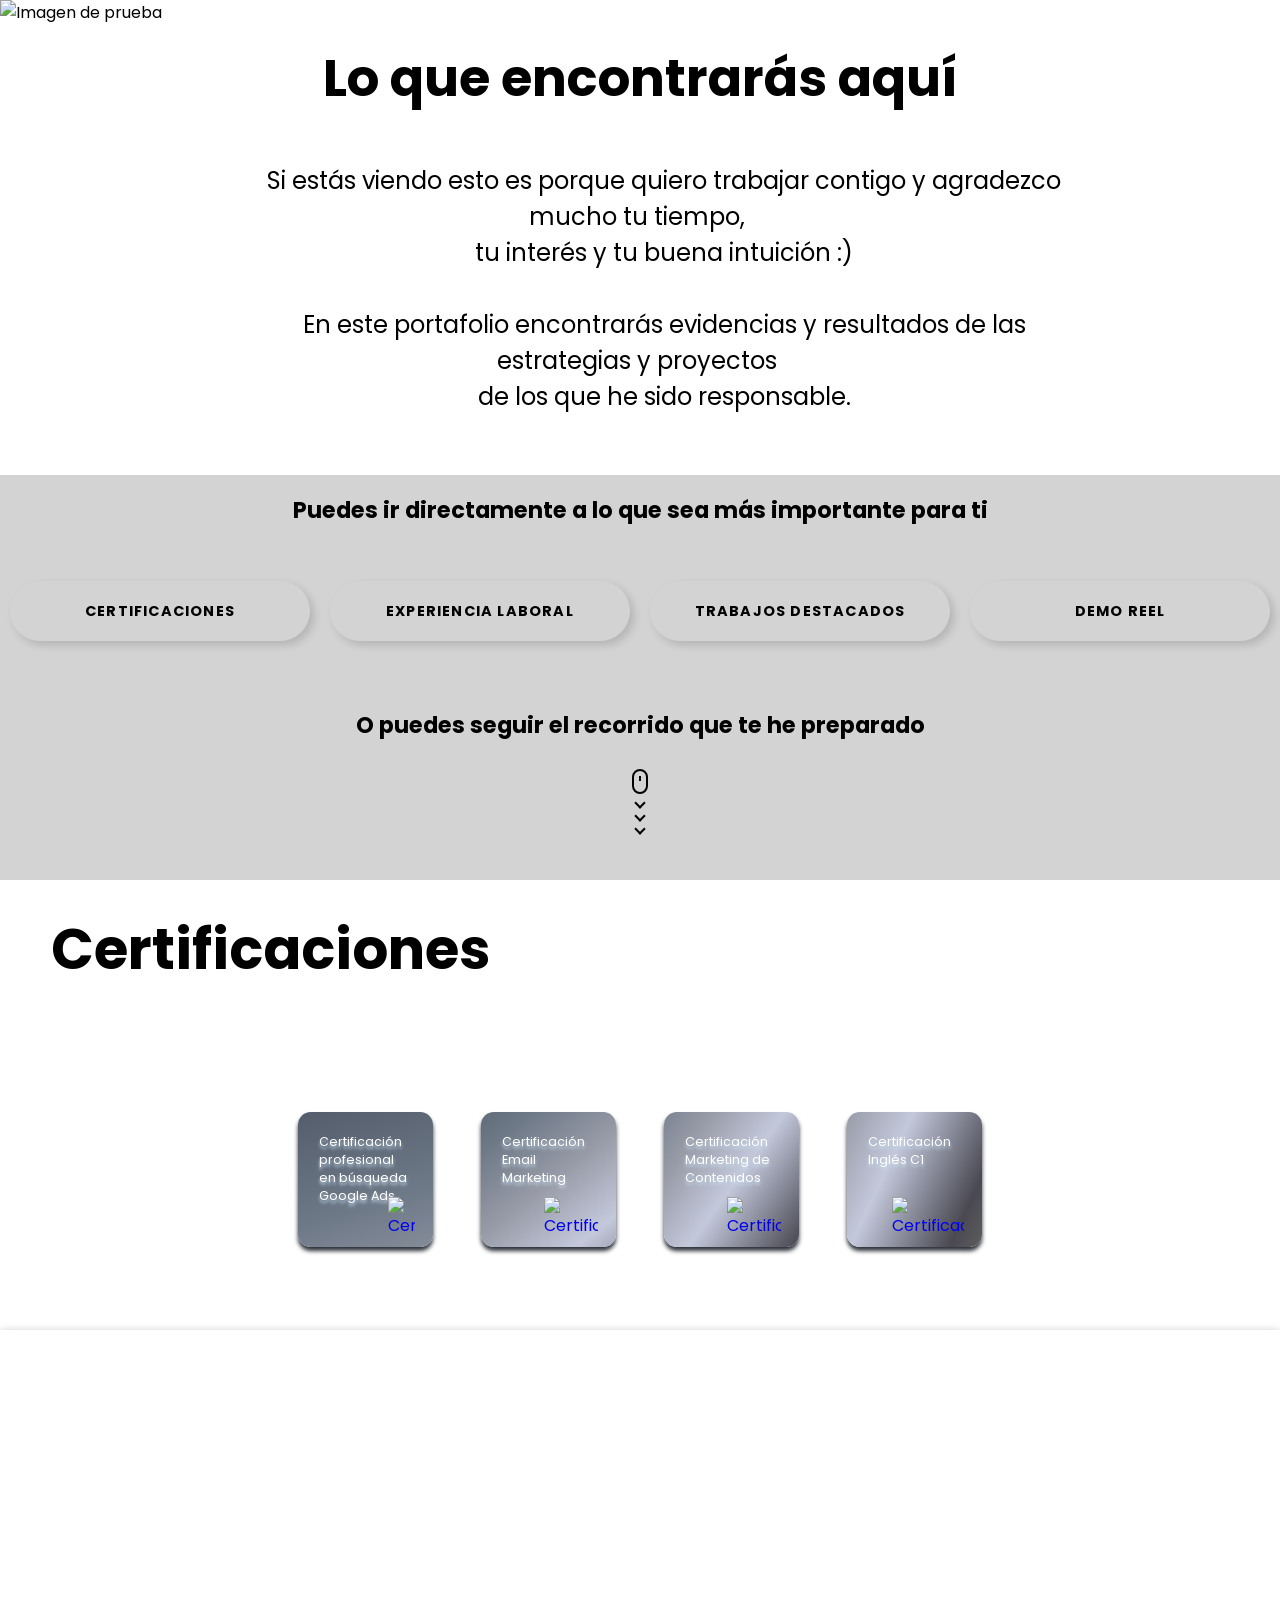
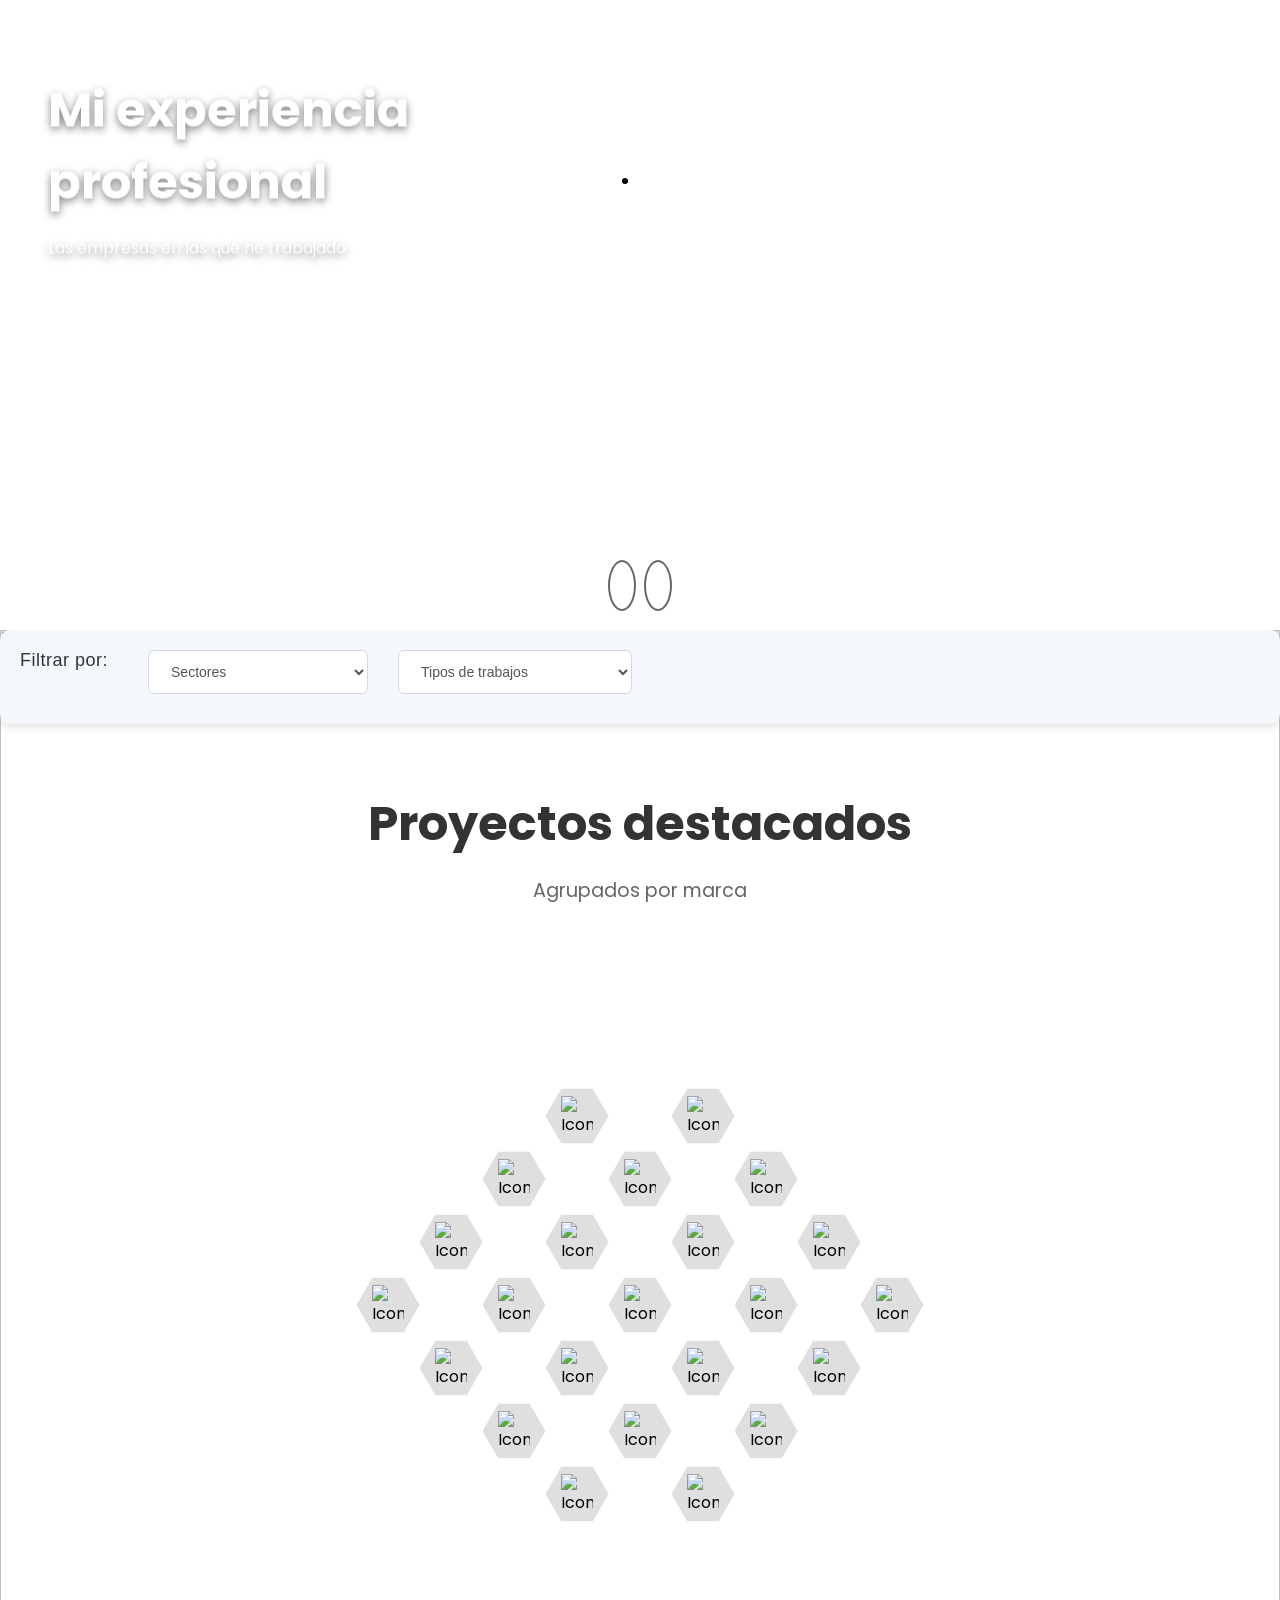
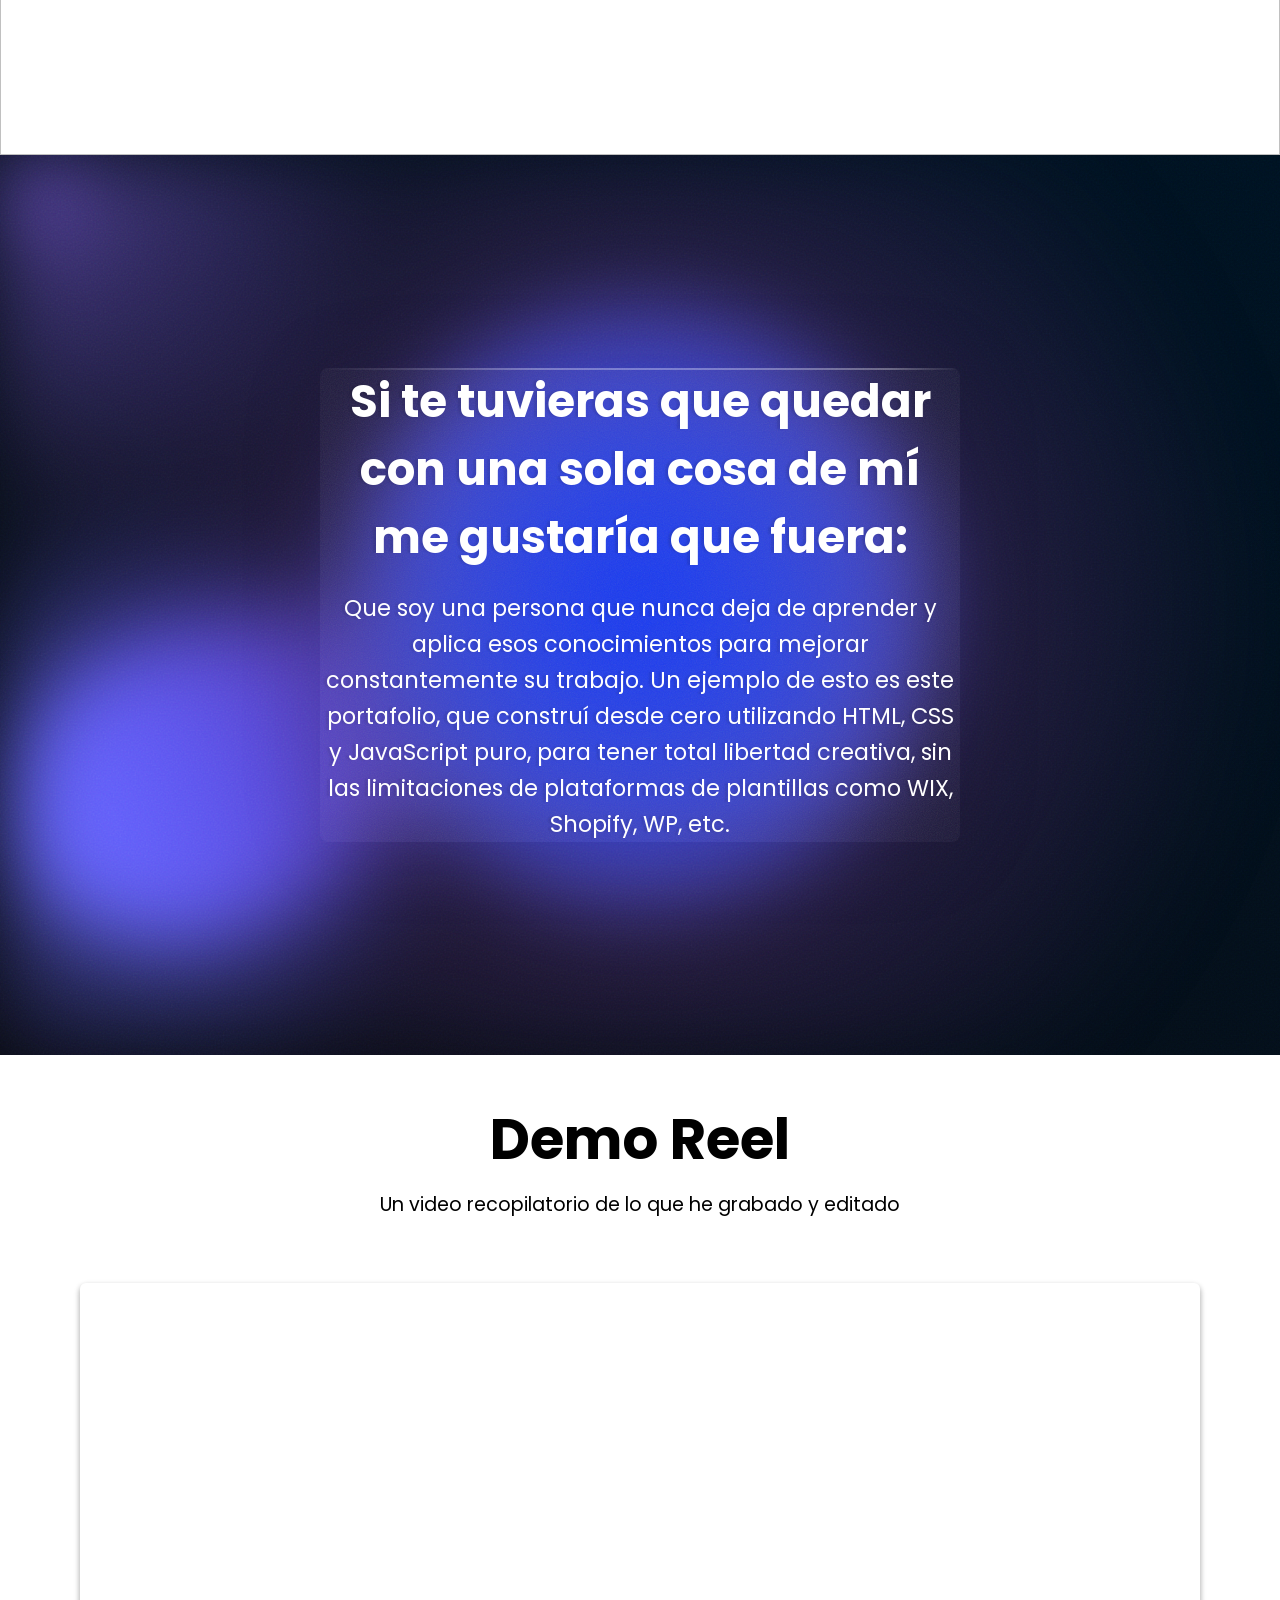
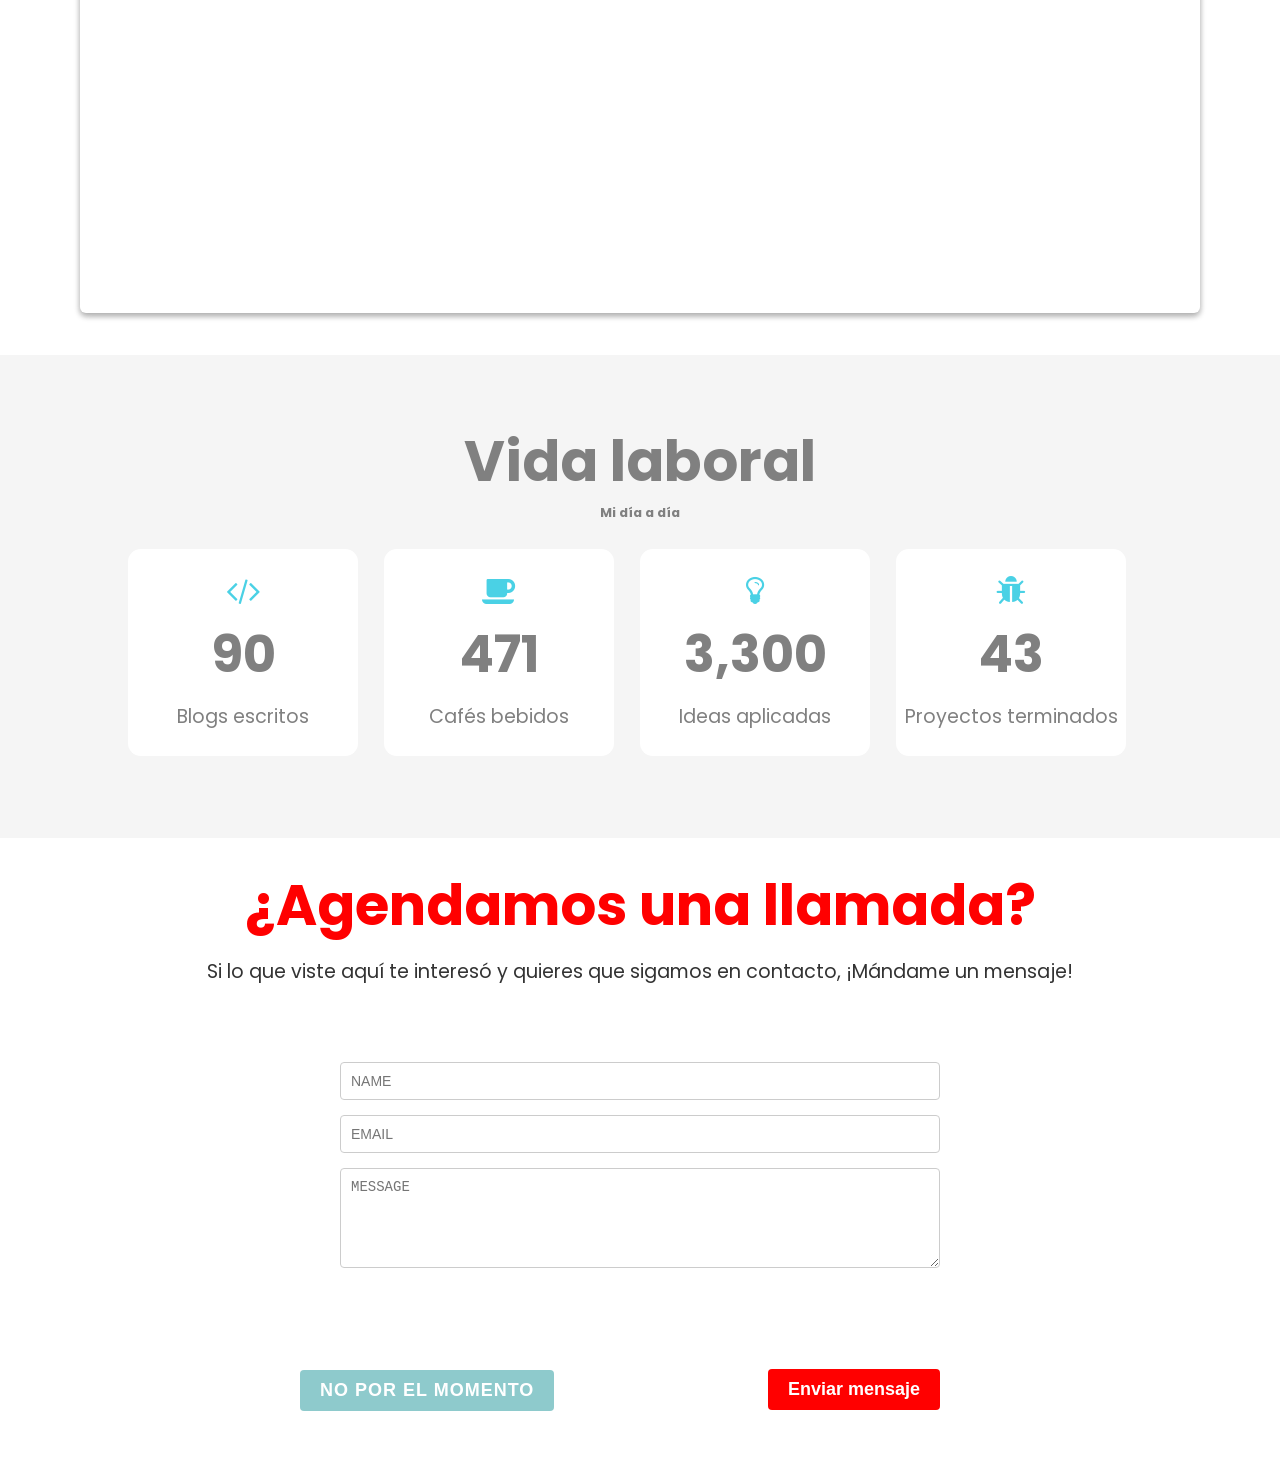
==== commit 078c10f6: "Update index.html" ====
--- a/index.html
+++ b/index.html
@@ -129,7 +129,7 @@
      <!-- Sección 2 -->
     <section class="seccion2" id="seccion2">
         <ul class='slider'>
-            <li class='item' style="background-image: url('')">
+            <li style="background-image: url('')">
 
             </li>
             <li class='item' style="background-image: url('https://raw.githubusercontent.com/Fran15711/backgroundsseccion3/refs/heads/main/negro.jpg')">
--- a/style.css
+++ b/style.css
@@ -106,7 +106,7 @@
     flex-direction: column;
     justify-content: center;
     align-items: center;
-
+height:50vh;
     box-sizing: border-box;
     text-align: center;
     padding: 0 5vw; /* Margen interno dinámico para evitar desbordamientos */
@@ -180,7 +180,7 @@
     justify-content: center;
     align-items: center;
     gap: 20px; /* Espaciado fijo entre botones */
-    margin-top: 2vh; /* Espaciado superior ajustado */
+    margin-top: 6vh; /* Espaciado superior ajustado */
 }
 @media screen and (max-width: 768px) {
 .seccion1-2 .button-container {
@@ -195,8 +195,8 @@
 
 /* Botones */
 .seccion1-2 .button {
-    min-width: 140px; /* Ancho mínimo más compacto */
-    min-height: 40px; /* Altura mínima más compacta */
+    min-width: 300px; /* Ancho mínimo más compacto */
+    min-height: 60px; /* Altura mínima más compacta */
     display: inline-flex;
     font-family: 'Poppins', sans-serif;
     font-size: 0.9rem; /* Tamaño reducido para adaptarse mejor */
@@ -262,7 +262,7 @@
 
 @media (max-width: 720px) {
     .seccion1-3 {
-        height: 15vh; /* Ajuste para pantallas pequeñas */
+        height: 17vh; /* Ajuste para pantallas pequeñas */
     }
 }
 
@@ -433,7 +433,7 @@
 
 @media (max-width: 720px) {
     .seccion2-3 {
-        height: 50vh;
+        height: 60vh;
     }
   
   
@@ -462,7 +462,7 @@
 .seccion2-3 h2{
   font-size:2.5rem;
   margin-top:4rem;
-  margin-bottom:1.2rem;
+  margin-bottom:-2.8rem;
       transform: translateY(-8vh);
     margin-left: 4vw;
 
@@ -913,9 +913,11 @@
 
 /* Estilo para el título */
 .seccion3 h2 {
-  font-size: 3.5em;
+position:relative;
+  font-size: 3rem;
   font-weight:bold;
   color: #333;
+    top:4rem;
   z-index:2;
   
 
@@ -924,7 +926,9 @@
 
 /* Estilo para el párrafo */
 .seccion3 p {
-  font-size: 1.2em;
+  position:relative;
+  font-size: 1.2rem;
+  top:5rem;
   color: #666;
   margin-bottom: 30px;
  font-family: 'Poppins', sans-serif;
@@ -1527,6 +1531,17 @@
   text-align: center;
 }
 
+  @media (max-width: 720px) {  
+.seccion6 .count-text {
+  font-size: 2.7vw; /* Tamaño de fuente ajustado al ancho de la pantalla */
+  font-weight: normal;
+  margin-top: 1vh;
+  margin-bottom: 0;
+  text-align: center;
+}}
+
+
+
 .seccion6 .fa-2x {
   margin: 0 auto;
   float: none;
@@ -1554,7 +1569,7 @@
   justify-content: center;
   align-items: center;
 overflow:hidden;
-  height:80vh;
+  height:70vh;
   margin: 0 auto;
   text-align: center;
     font-family: 'Poppins', sans-serif;
@@ -1563,7 +1578,23 @@
   color: #333;
   text-align: center;
 }
-
+  @media (max-width: 720px) {  
+/* Estilos de la sección */
+.seccion7 {
+  display: flex;
+  flex-direction: column;
+  justify-content: center;
+  align-items: center;
+overflow:hidden;
+  height:90vh;
+  margin: 0 auto;
+  text-align: center;
+    font-family: 'Poppins', sans-serif;
+  font-size: 14px;
+  line-height: 1.5;
+  color: #333;
+  text-align: center;
+}}
 
 
 .seccion7 h1 {
@@ -1698,6 +1729,12 @@
   margin-top: 5vh;
   position: absolute;
 }
+      @media (max-width: 720px) {
+/* Estilos del formulario */
+.seccion7 .contact-form {
+  margin-top: 16vh;
+  position: absolute;
+}}
 
 .seccion7 .form-group {
   margin-bottom: 15px;
--- a/style.css
+++ b/style.css
@@ -106,7 +106,7 @@
     flex-direction: column;
     justify-content: center;
     align-items: center;
-
+height:50vh;
     box-sizing: border-box;
     text-align: center;
     padding: 0 5vw; /* Margen interno dinámico para evitar desbordamientos */
@@ -180,7 +180,7 @@
     justify-content: center;
     align-items: center;
     gap: 20px; /* Espaciado fijo entre botones */
-    margin-top: 2vh; /* Espaciado superior ajustado */
+    margin-top: 6vh; /* Espaciado superior ajustado */
 }
 @media screen and (max-width: 768px) {
 .seccion1-2 .button-container {
@@ -195,8 +195,8 @@
 
 /* Botones */
 .seccion1-2 .button {
-    min-width: 140px; /* Ancho mínimo más compacto */
-    min-height: 40px; /* Altura mínima más compacta */
+    min-width: 300px; /* Ancho mínimo más compacto */
+    min-height: 60px; /* Altura mínima más compacta */
     display: inline-flex;
     font-family: 'Poppins', sans-serif;
     font-size: 0.9rem; /* Tamaño reducido para adaptarse mejor */
@@ -262,7 +262,7 @@
 
 @media (max-width: 720px) {
     .seccion1-3 {
-        height: 15vh; /* Ajuste para pantallas pequeñas */
+        height: 17vh; /* Ajuste para pantallas pequeñas */
     }
 }
 
@@ -433,7 +433,7 @@
 
 @media (max-width: 720px) {
     .seccion2-3 {
-        height: 50vh;
+        height: 60vh;
     }
   
   
@@ -462,7 +462,7 @@
 .seccion2-3 h2{
   font-size:2.5rem;
   margin-top:4rem;
-  margin-bottom:1.2rem;
+  margin-bottom:-2.8rem;
       transform: translateY(-8vh);
     margin-left: 4vw;
 
@@ -913,9 +913,11 @@
 
 /* Estilo para el título */
 .seccion3 h2 {
-  font-size: 3.5em;
+position:relative;
+  font-size: 3rem;
   font-weight:bold;
   color: #333;
+    top:4rem;
   z-index:2;
   
 
@@ -924,7 +926,9 @@
 
 /* Estilo para el párrafo */
 .seccion3 p {
-  font-size: 1.2em;
+  position:relative;
+  font-size: 1.2rem;
+  top:5rem;
   color: #666;
   margin-bottom: 30px;
  font-family: 'Poppins', sans-serif;
@@ -1527,6 +1531,17 @@
   text-align: center;
 }
 
+  @media (max-width: 720px) {  
+.seccion6 .count-text {
+  font-size: 2.7vw; /* Tamaño de fuente ajustado al ancho de la pantalla */
+  font-weight: normal;
+  margin-top: 1vh;
+  margin-bottom: 0;
+  text-align: center;
+}}
+
+
+
 .seccion6 .fa-2x {
   margin: 0 auto;
   float: none;
@@ -1554,7 +1569,7 @@
   justify-content: center;
   align-items: center;
 overflow:hidden;
-  height:80vh;
+  height:70vh;
   margin: 0 auto;
   text-align: center;
     font-family: 'Poppins', sans-serif;
@@ -1563,7 +1578,23 @@
   color: #333;
   text-align: center;
 }
-
+  @media (max-width: 720px) {  
+/* Estilos de la sección */
+.seccion7 {
+  display: flex;
+  flex-direction: column;
+  justify-content: center;
+  align-items: center;
+overflow:hidden;
+  height:90vh;
+  margin: 0 auto;
+  text-align: center;
+    font-family: 'Poppins', sans-serif;
+  font-size: 14px;
+  line-height: 1.5;
+  color: #333;
+  text-align: center;
+}}
 
 
 .seccion7 h1 {
@@ -1698,6 +1729,12 @@
   margin-top: 5vh;
   position: absolute;
 }
+      @media (max-width: 720px) {
+/* Estilos del formulario */
+.seccion7 .contact-form {
+  margin-top: 16vh;
+  position: absolute;
+}}
 
 .seccion7 .form-group {
   margin-bottom: 15px;
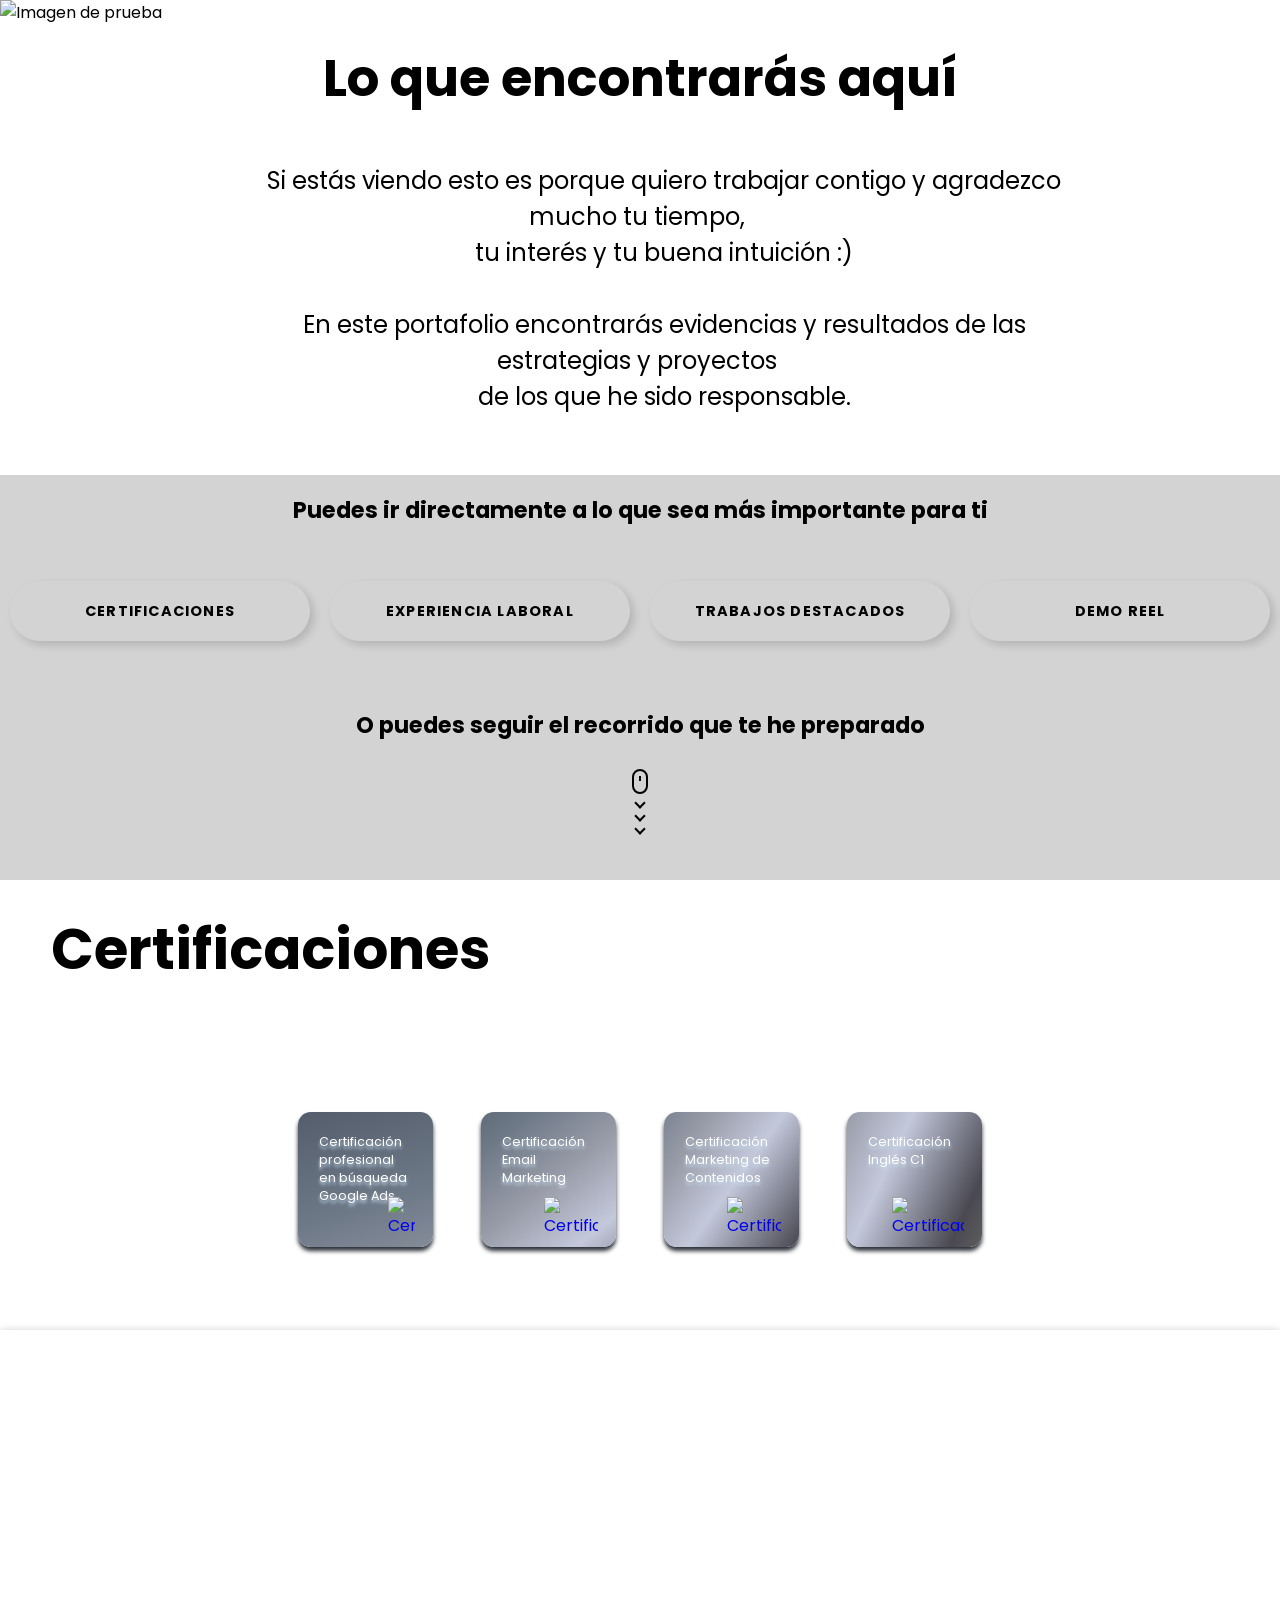
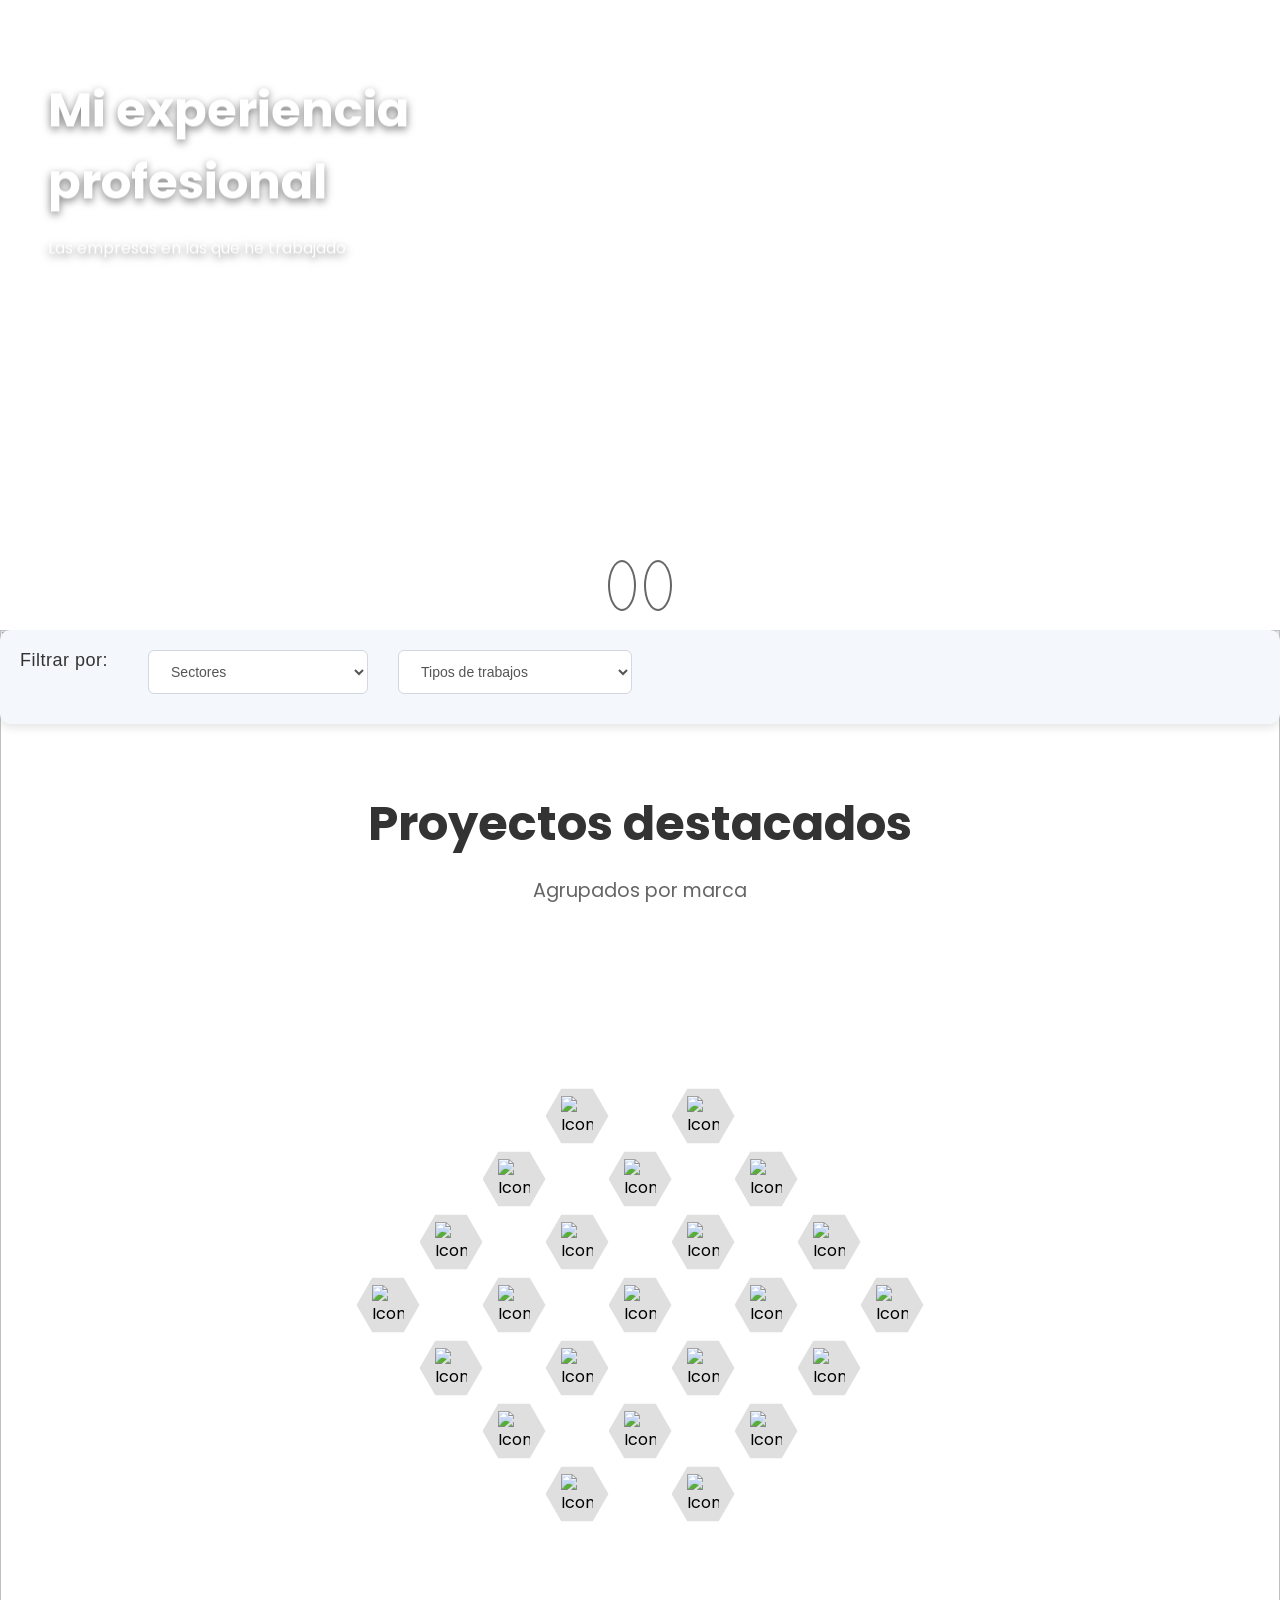
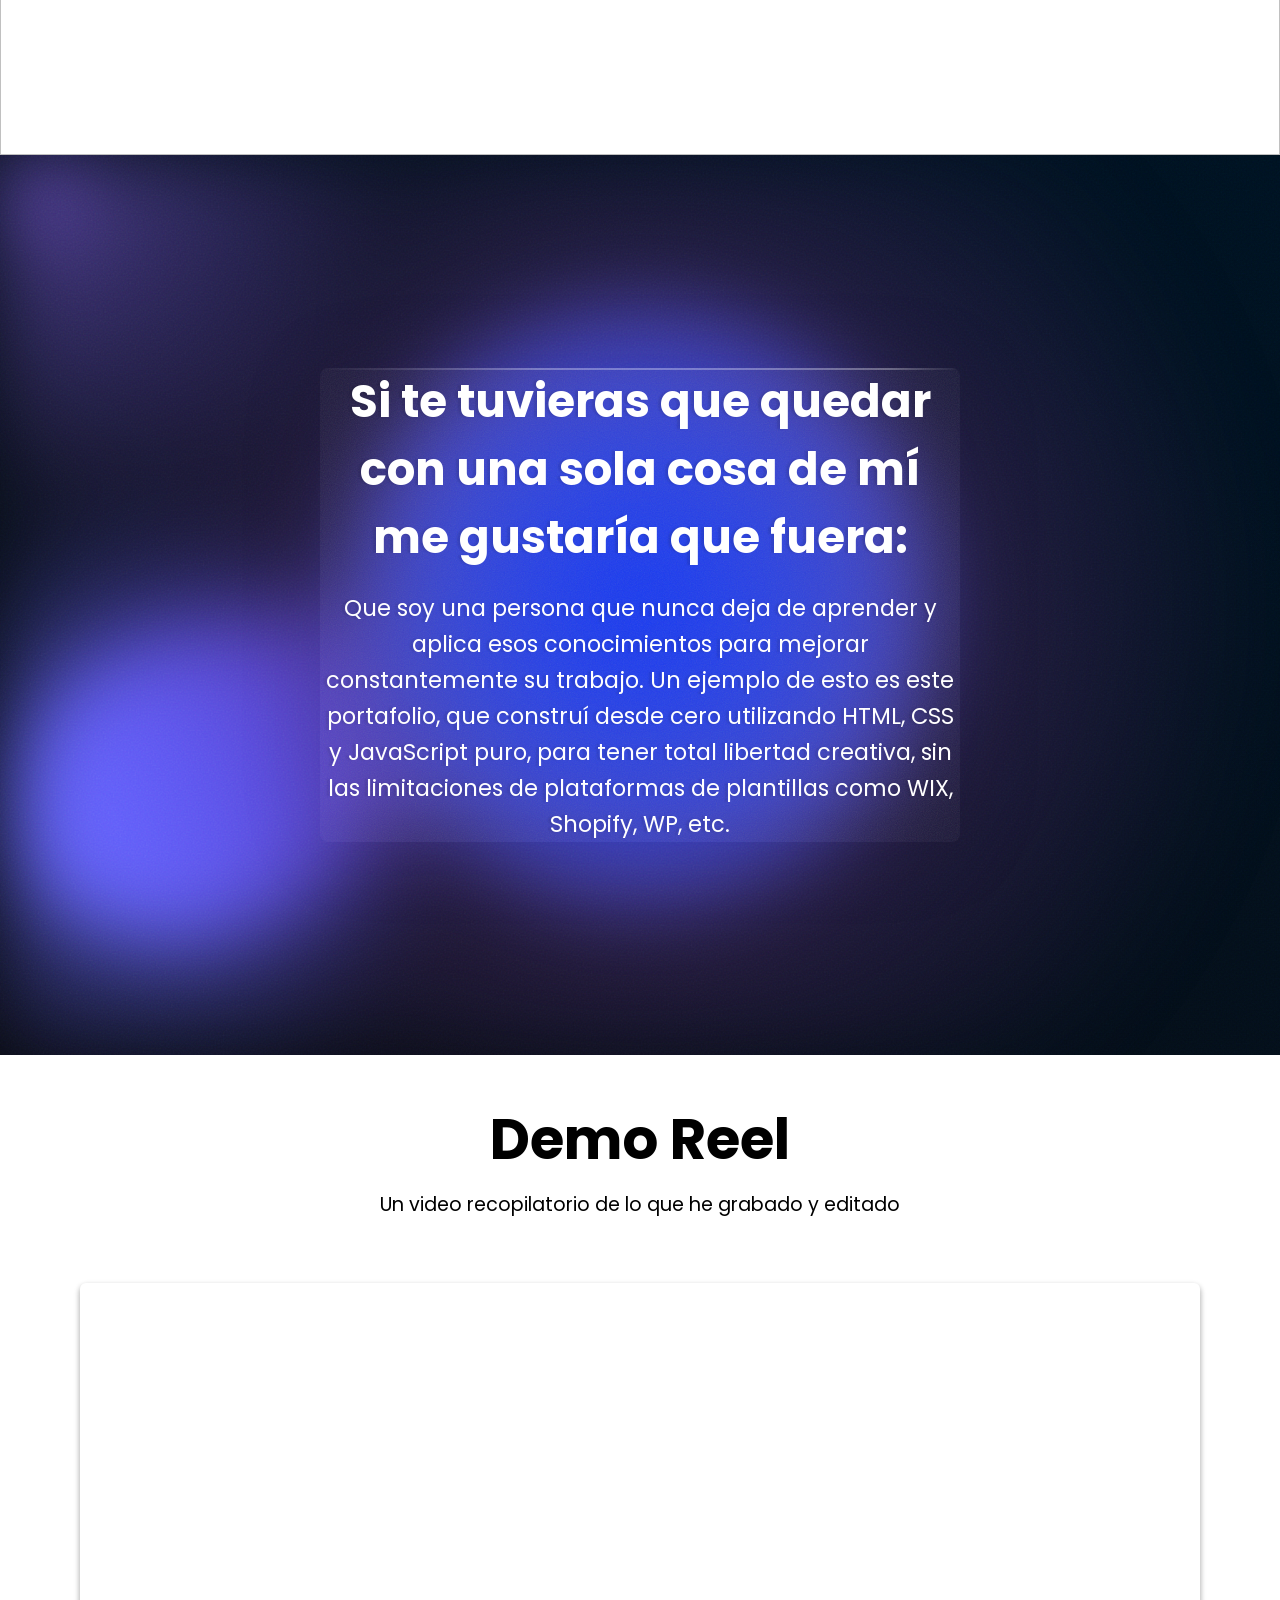
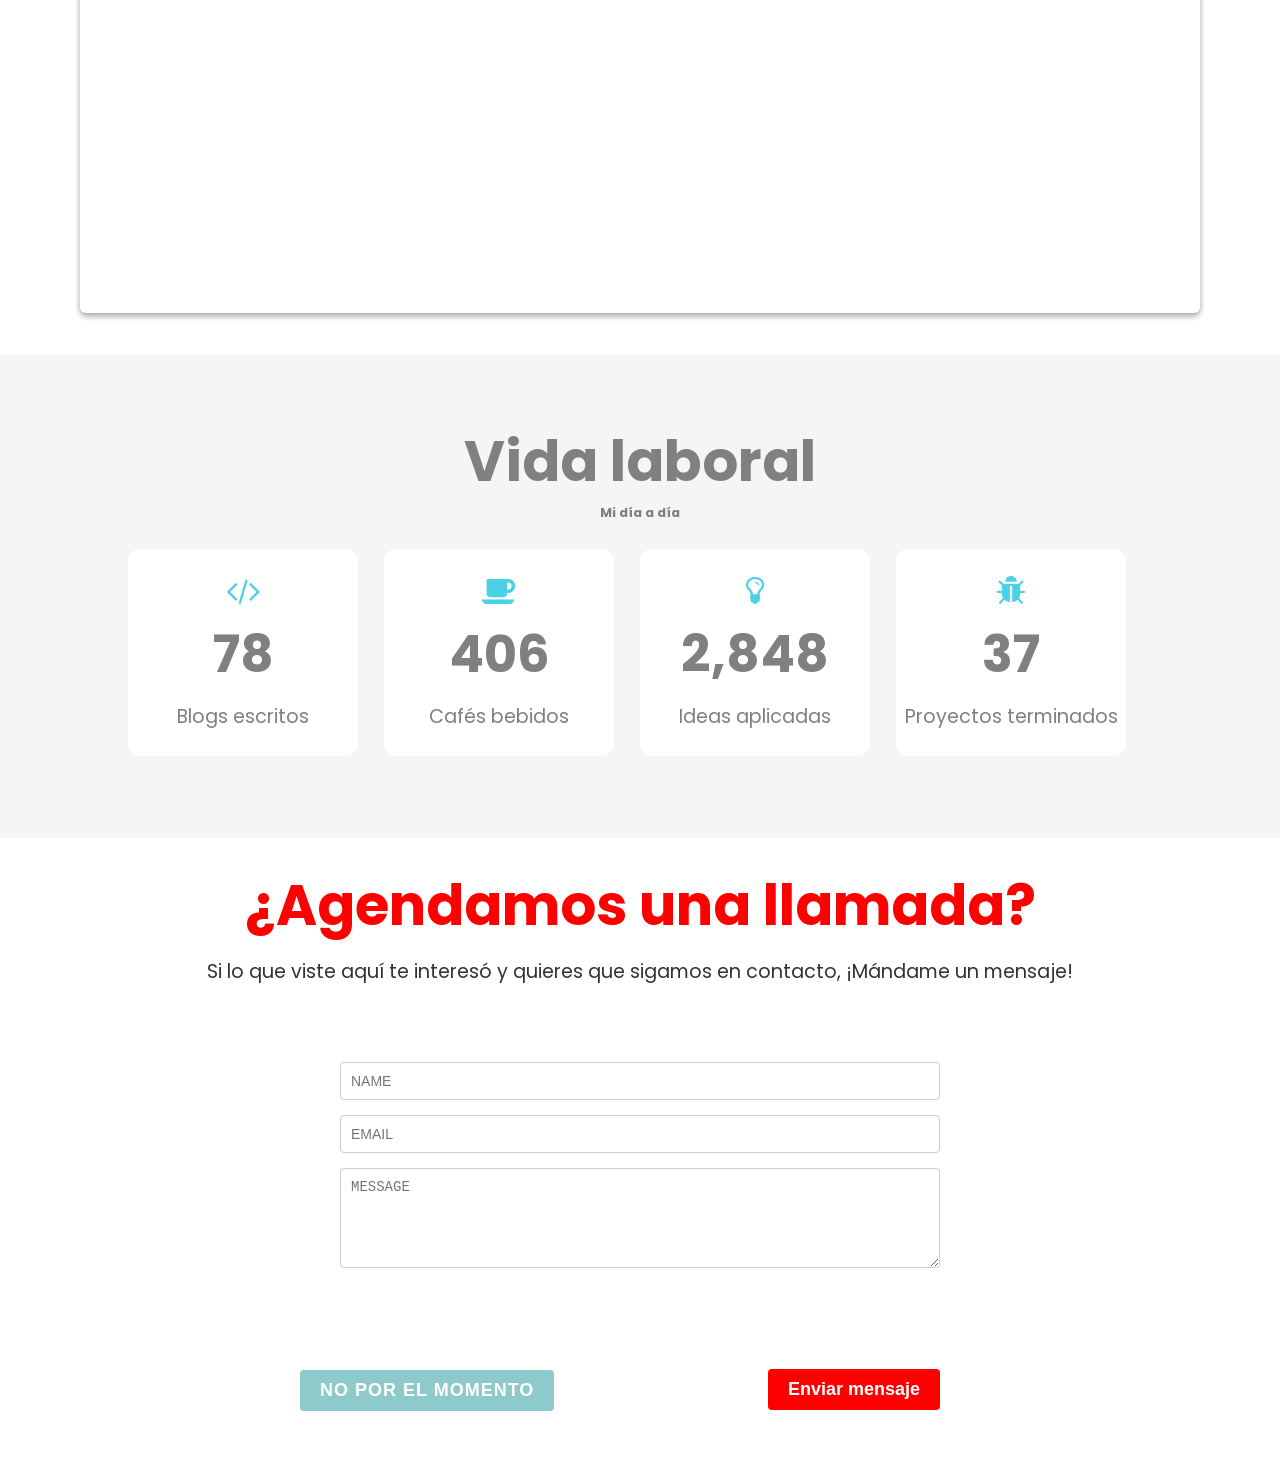
==== commit af4d5c0b: "Update index.html" ====
--- a/index.html
+++ b/index.html
@@ -53,9 +53,9 @@
     <script type="module" src="https://unpkg.com/ionicons@7.1.0/dist/ionicons/ionicons.esm.js"></script>
     <script nomodule src="https://unpkg.com/ionicons@7.1.0/dist/ionicons/ionicons.js"></script>
   
-   <!-- Seccion 1-2 -->
-      <section class="seccion1-2">
-                <h2>Puedes ir directamente a lo que sea más importante para ti</h2>
+<!-- Seccion 1-2 -->
+<section class="seccion1-2">
+    <h2>Puedes ir directamente a lo que sea más importante para ti</h2>
     <div class="button-container">
         <button class="button" onclick="window.location.href='#seccion2-3'">Certificaciones</button>
         <button class="button" onclick="window.location.href='#seccion2'">Experiencia Laboral</button>
@@ -64,8 +64,13 @@
     </div>
 </section>
 
-    <script type="module" src="https://unpkg.com/ionicons@7.1.0/dist/ionicons/ionicons.esm.js"></script>
-    <script nomodule src="https://unpkg.com/ionicons@7.1.0/dist/ionicons/ionicons.js"></script>
+<!-- Agregar el CSS para scroll suave -->
+<style>
+    html {
+        scroll-behavior: smooth;
+    }
+</style>
+
   
 
   
@@ -129,7 +134,7 @@
      <!-- Sección 2 -->
     <section class="seccion2" id="seccion2">
         <ul class='slider'>
-            <li style="background-image: url('')">
+            <li class='item' style="background-image: url('')">
 
             </li>
             <li class='item' style="background-image: url('https://raw.githubusercontent.com/Fran15711/backgroundsseccion3/refs/heads/main/negro.jpg')">
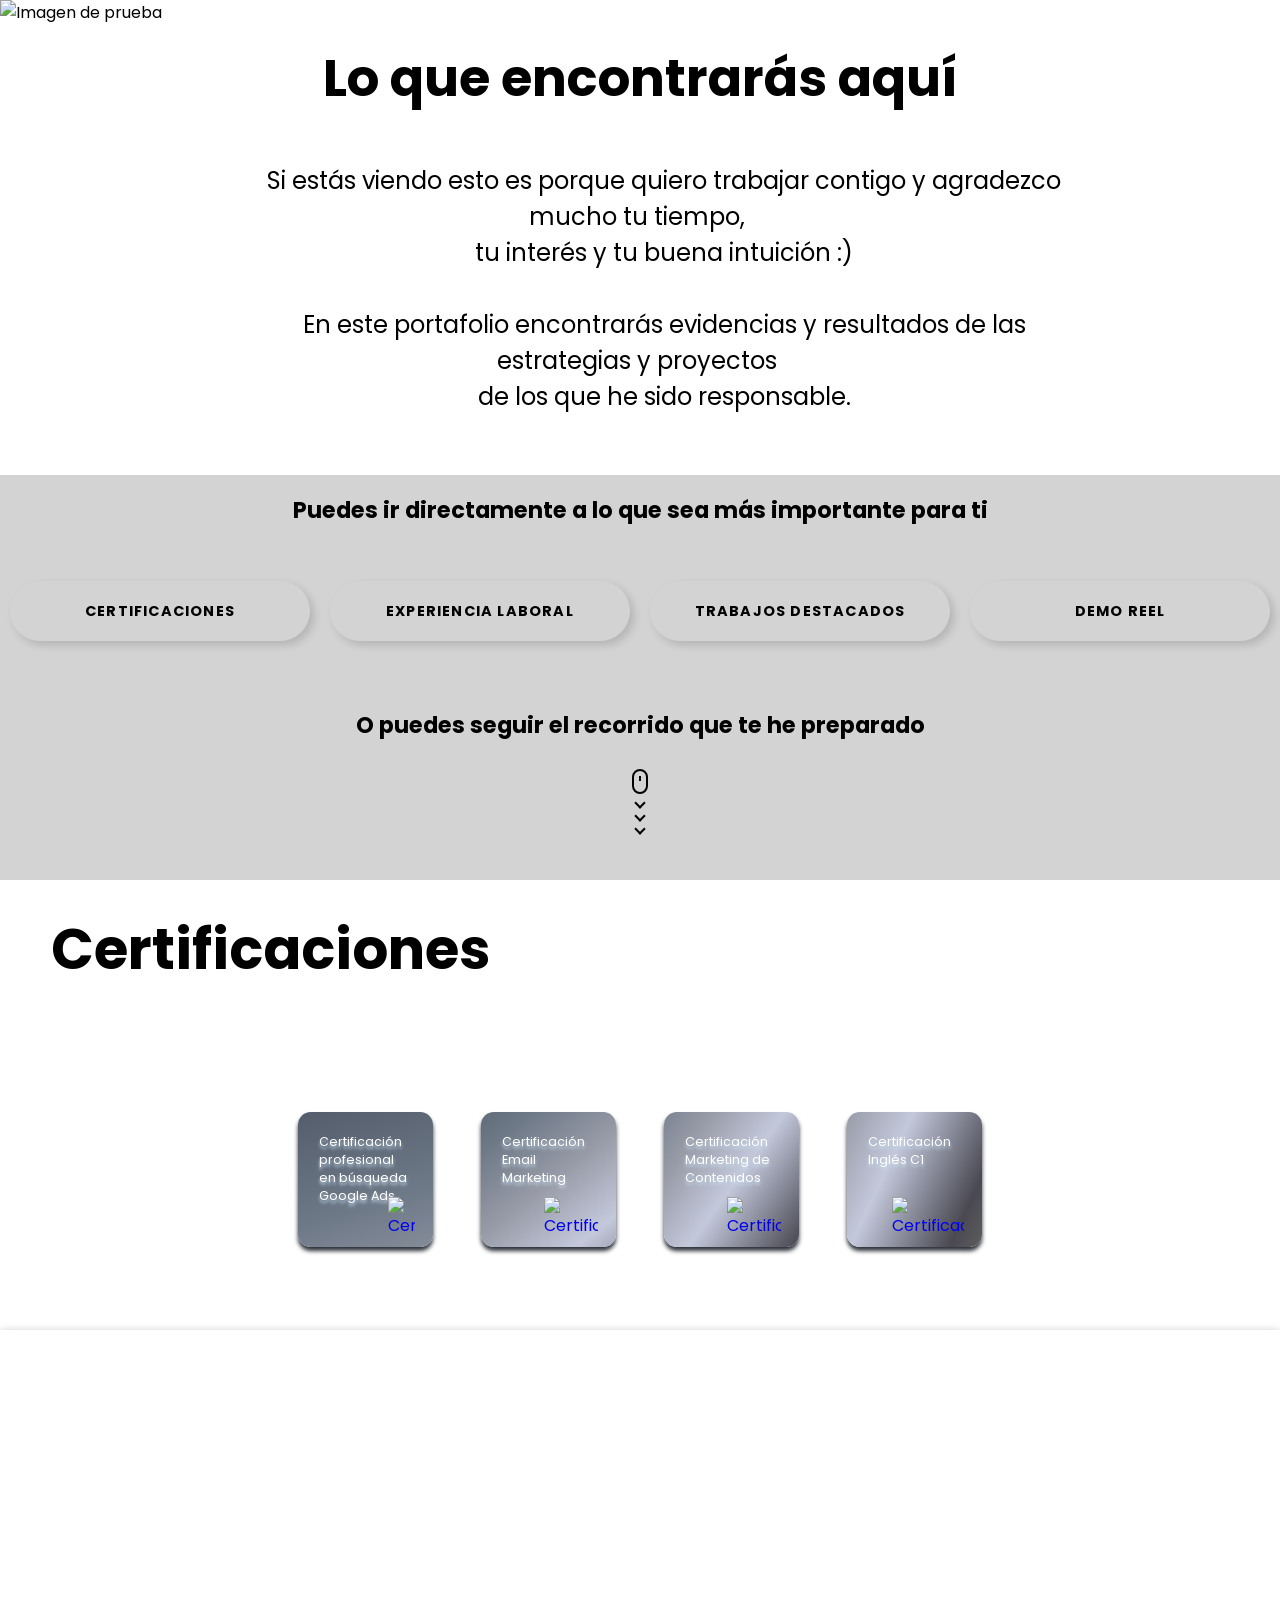
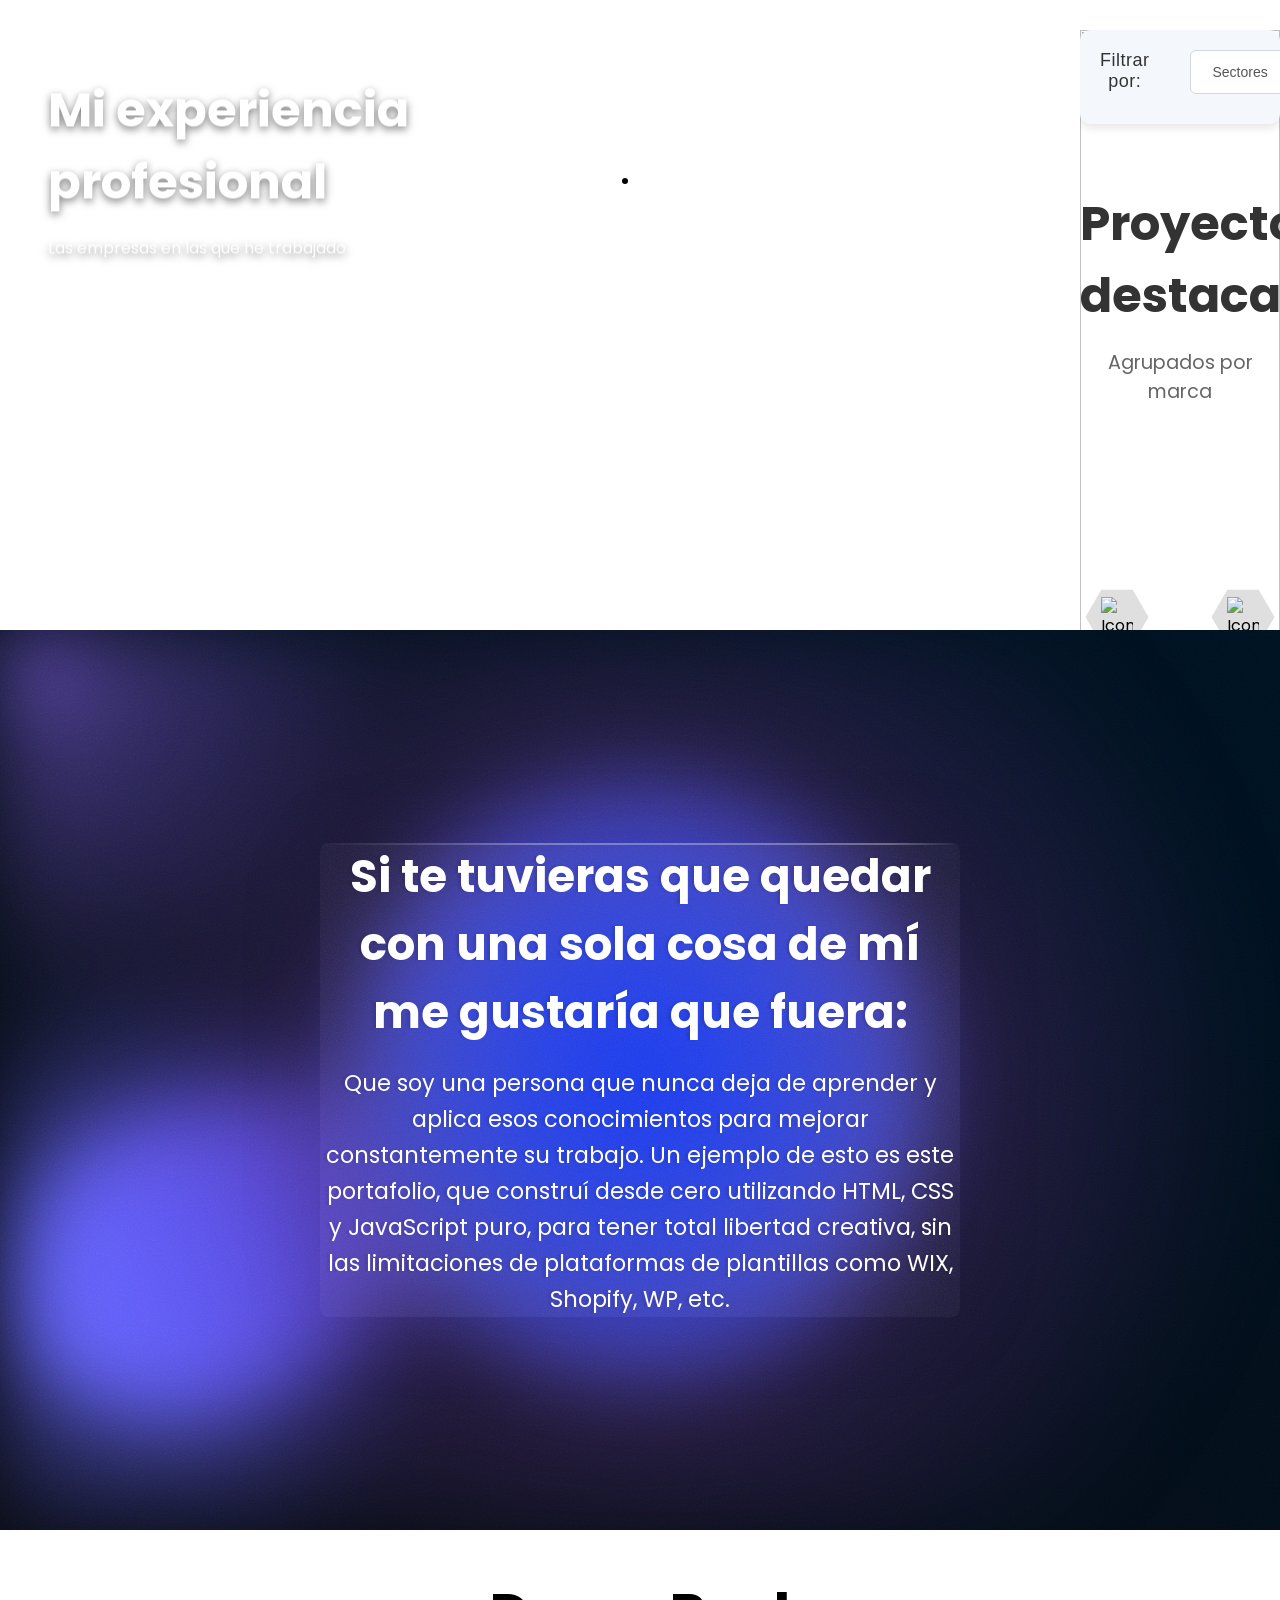
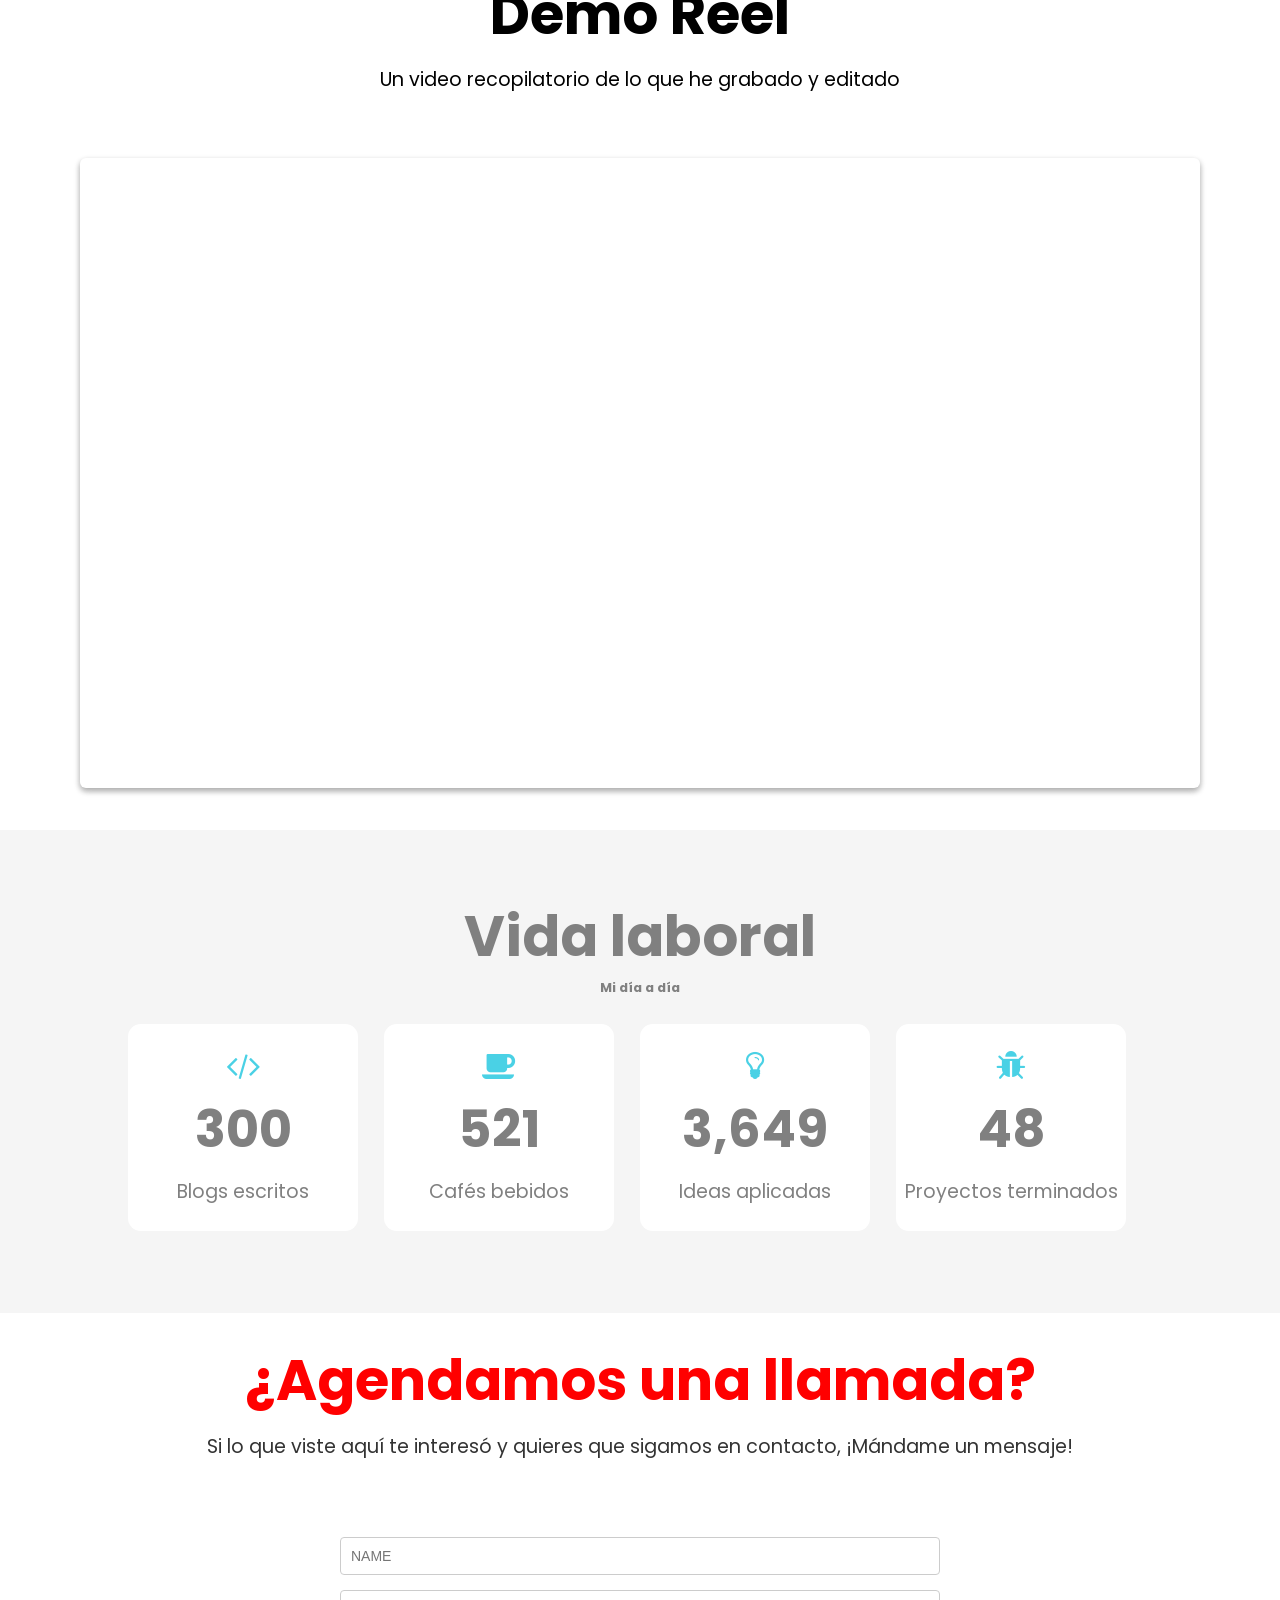
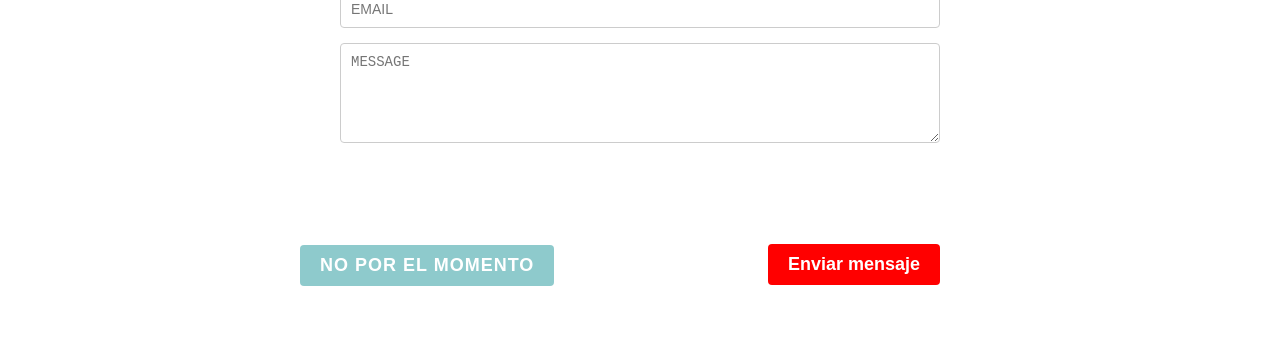
==== commit 4fb3d97f: "Update index.html" ====
--- a/index.html
+++ b/index.html
@@ -132,9 +132,10 @@
 
 
      <!-- Sección 2 -->
+  <!-- Sección 2 -->
     <section class="seccion2" id="seccion2">
         <ul class='slider'>
-            <li class='item' style="background-image: url('')">
+            <li style="background-image: url('')">
 
             </li>
             <li class='item' style="background-image: url('https://raw.githubusercontent.com/Fran15711/backgroundsseccion3/refs/heads/main/negro.jpg')">
@@ -169,15 +170,6 @@
 
                 </div>
 
-        </ul>
-        <nav class='nav'>
-            <ion-icon class='btn prev' name="arrow-back-outline"></ion-icon>
-            <ion-icon class='btn next' name="arrow-forward-outline"></ion-icon>
-        </nav>
-    </section>
-
-    <script type="module" src="https://unpkg.com/ionicons@7.1.0/dist/ionicons/ionicons.esm.js"></script>
-    <script nomodule src="https://unpkg.com/ionicons@7.1.0/dist/ionicons/ionicons.js"></script>
 
 
 
--- a/style.css
+++ b/style.css
@@ -183,6 +183,8 @@
     margin-top: 6vh; /* Espaciado superior ajustado */
 }
 @media screen and (max-width: 768px) {
+  .seccion1-2 {    min-height: 35vh; /* Altura fija */}
+  
 .seccion1-2 .button-container {
     display: grid;
     grid-template-columns: repeat(2, 1fr); /* Dos columnas de igual ancho */
@@ -226,7 +228,7 @@
 /* Media query para pantallas pequeñas */
 @media (max-width: 720px) {
     .seccion1-2 {
-        height: 20vh; /* Altura ajustada para pantallas pequeñas */
+        height: auto; /* Altura ajustada para pantallas pequeñas */
         padding: 2vh 3vw; /* Reducir espaciado interno */
     }
 
@@ -262,7 +264,7 @@
 
 @media (max-width: 720px) {
     .seccion1-3 {
-        height: 17vh; /* Ajuste para pantallas pequeñas */
+        height: auto; /* Ajuste para pantallas pequeñas */
     }
 }
 
@@ -407,7 +409,7 @@
 }
 @media (max-width: 720px) {
     .seccion2-2 {
-        height: 10vh;
+        height: auto;
     }
 }
 
@@ -433,7 +435,7 @@
 
 @media (max-width: 720px) {
     .seccion2-3 {
-        height: 60vh;
+        height: auto;
     }
   
   
@@ -1586,7 +1588,7 @@
   justify-content: center;
   align-items: center;
 overflow:hidden;
-  height:90vh;
+  height:100vh;
   margin: 0 auto;
   text-align: center;
     font-family: 'Poppins', sans-serif;
--- a/style.css
+++ b/style.css
@@ -183,6 +183,8 @@
     margin-top: 6vh; /* Espaciado superior ajustado */
 }
 @media screen and (max-width: 768px) {
+  .seccion1-2 {    min-height: 35vh; /* Altura fija */}
+  
 .seccion1-2 .button-container {
     display: grid;
     grid-template-columns: repeat(2, 1fr); /* Dos columnas de igual ancho */
@@ -226,7 +228,7 @@
 /* Media query para pantallas pequeñas */
 @media (max-width: 720px) {
     .seccion1-2 {
-        height: 20vh; /* Altura ajustada para pantallas pequeñas */
+        height: auto; /* Altura ajustada para pantallas pequeñas */
         padding: 2vh 3vw; /* Reducir espaciado interno */
     }
 
@@ -262,7 +264,7 @@
 
 @media (max-width: 720px) {
     .seccion1-3 {
-        height: 17vh; /* Ajuste para pantallas pequeñas */
+        height: auto; /* Ajuste para pantallas pequeñas */
     }
 }
 
@@ -407,7 +409,7 @@
 }
 @media (max-width: 720px) {
     .seccion2-2 {
-        height: 10vh;
+        height: auto;
     }
 }
 
@@ -433,7 +435,7 @@
 
 @media (max-width: 720px) {
     .seccion2-3 {
-        height: 60vh;
+        height: auto;
     }
   
   
@@ -1586,7 +1588,7 @@
   justify-content: center;
   align-items: center;
 overflow:hidden;
-  height:90vh;
+  height:100vh;
   margin: 0 auto;
   text-align: center;
     font-family: 'Poppins', sans-serif;
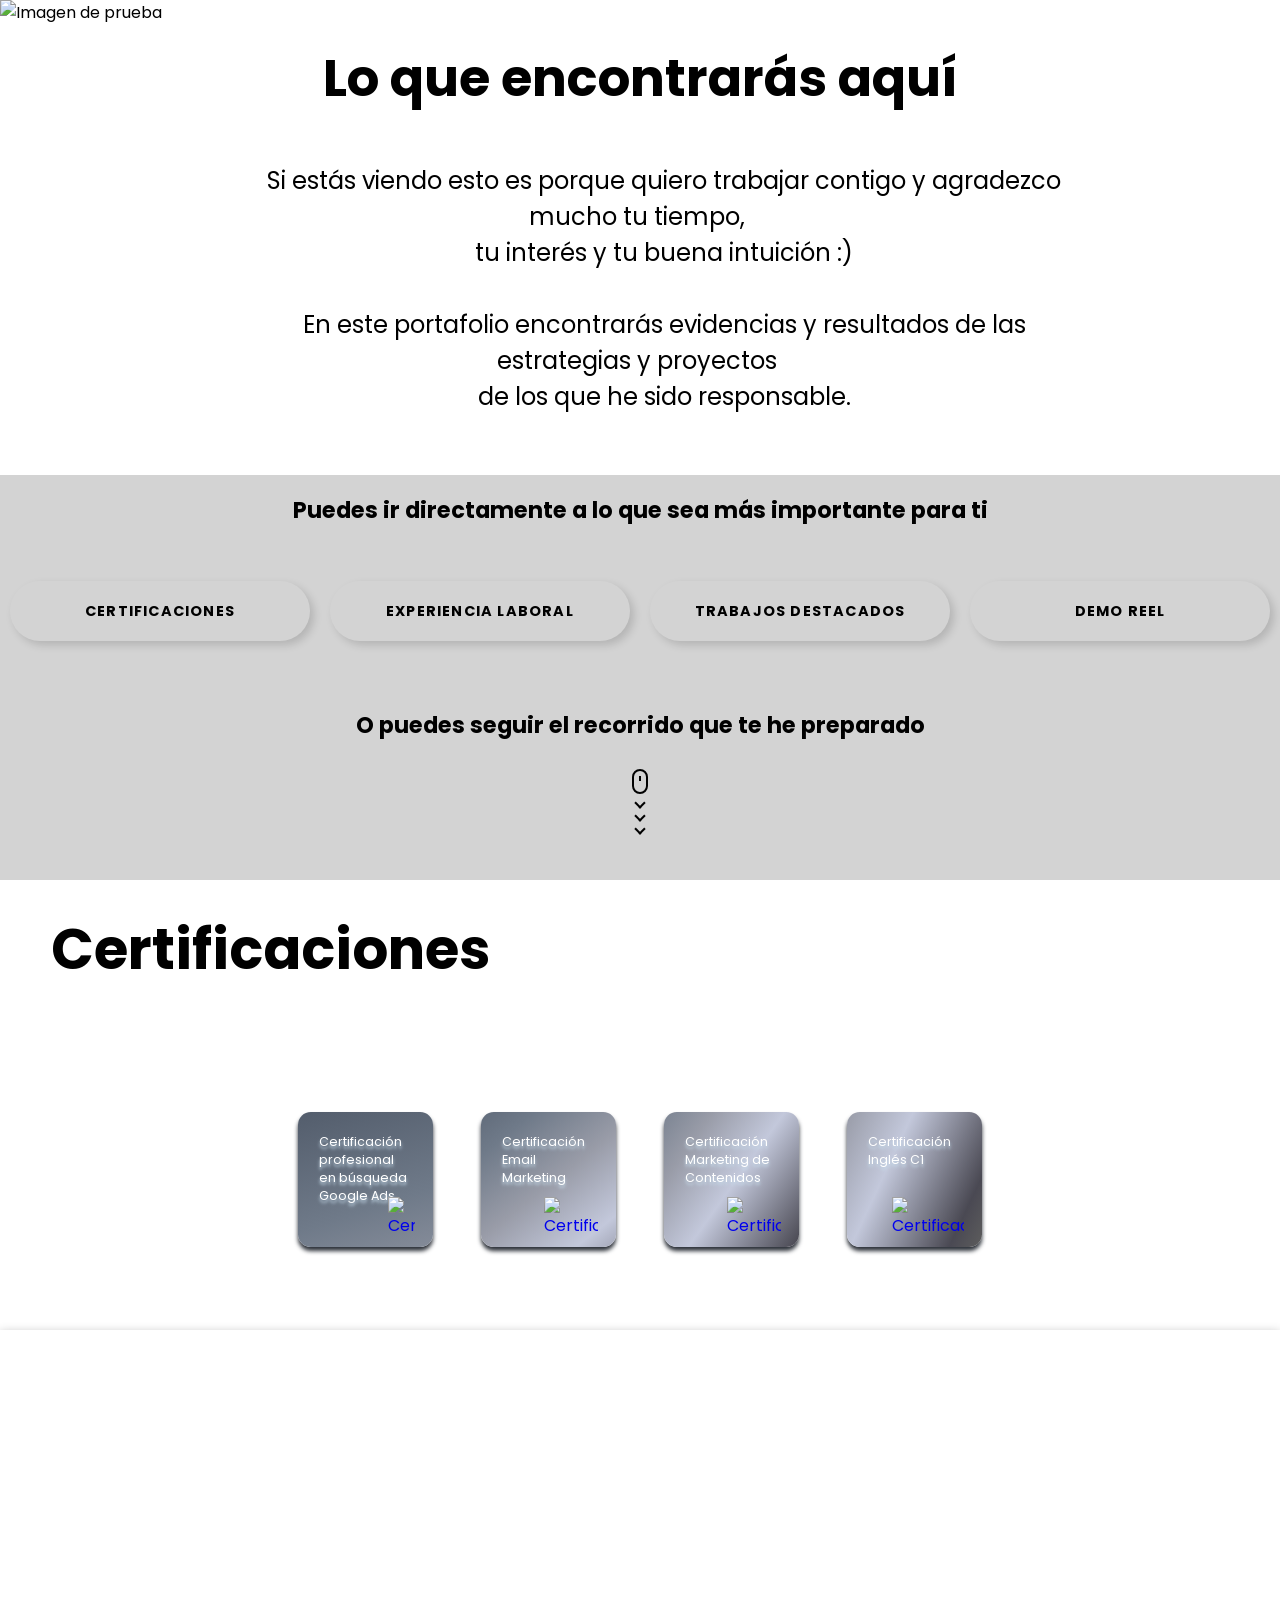
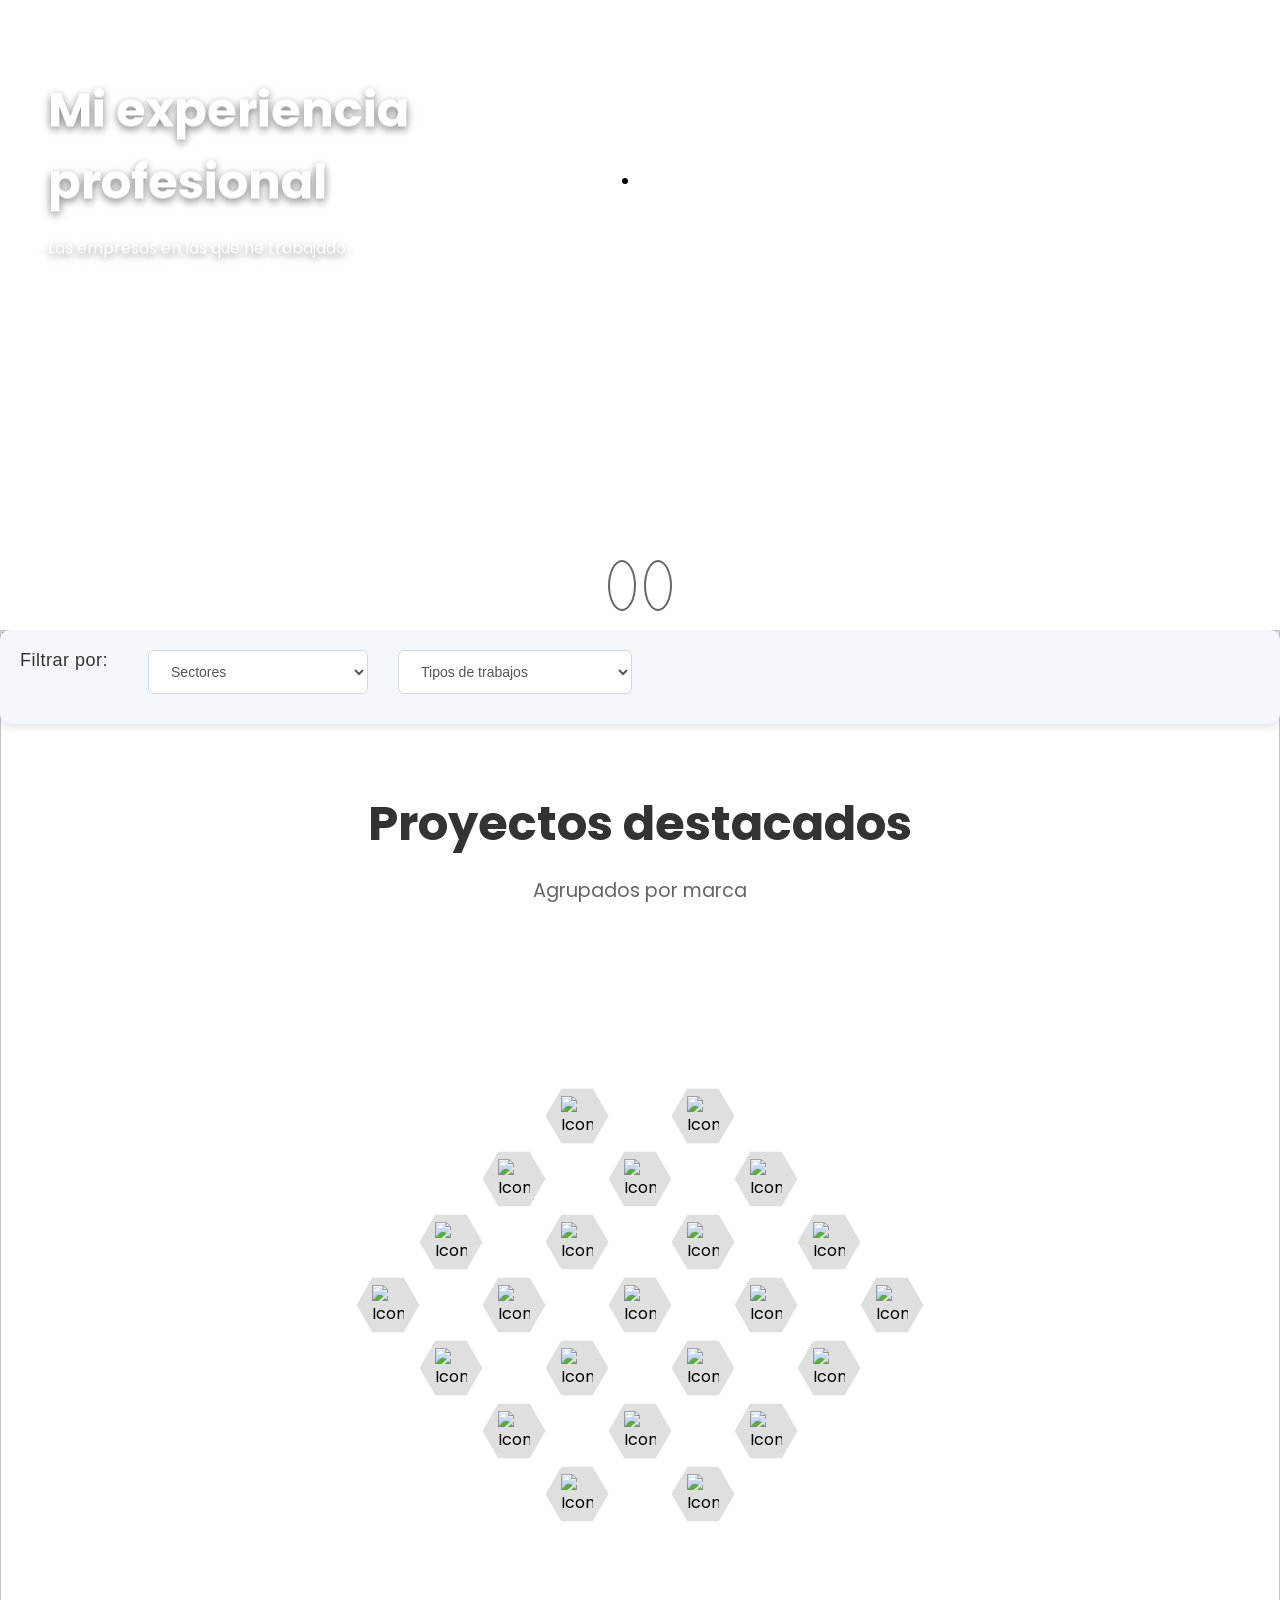
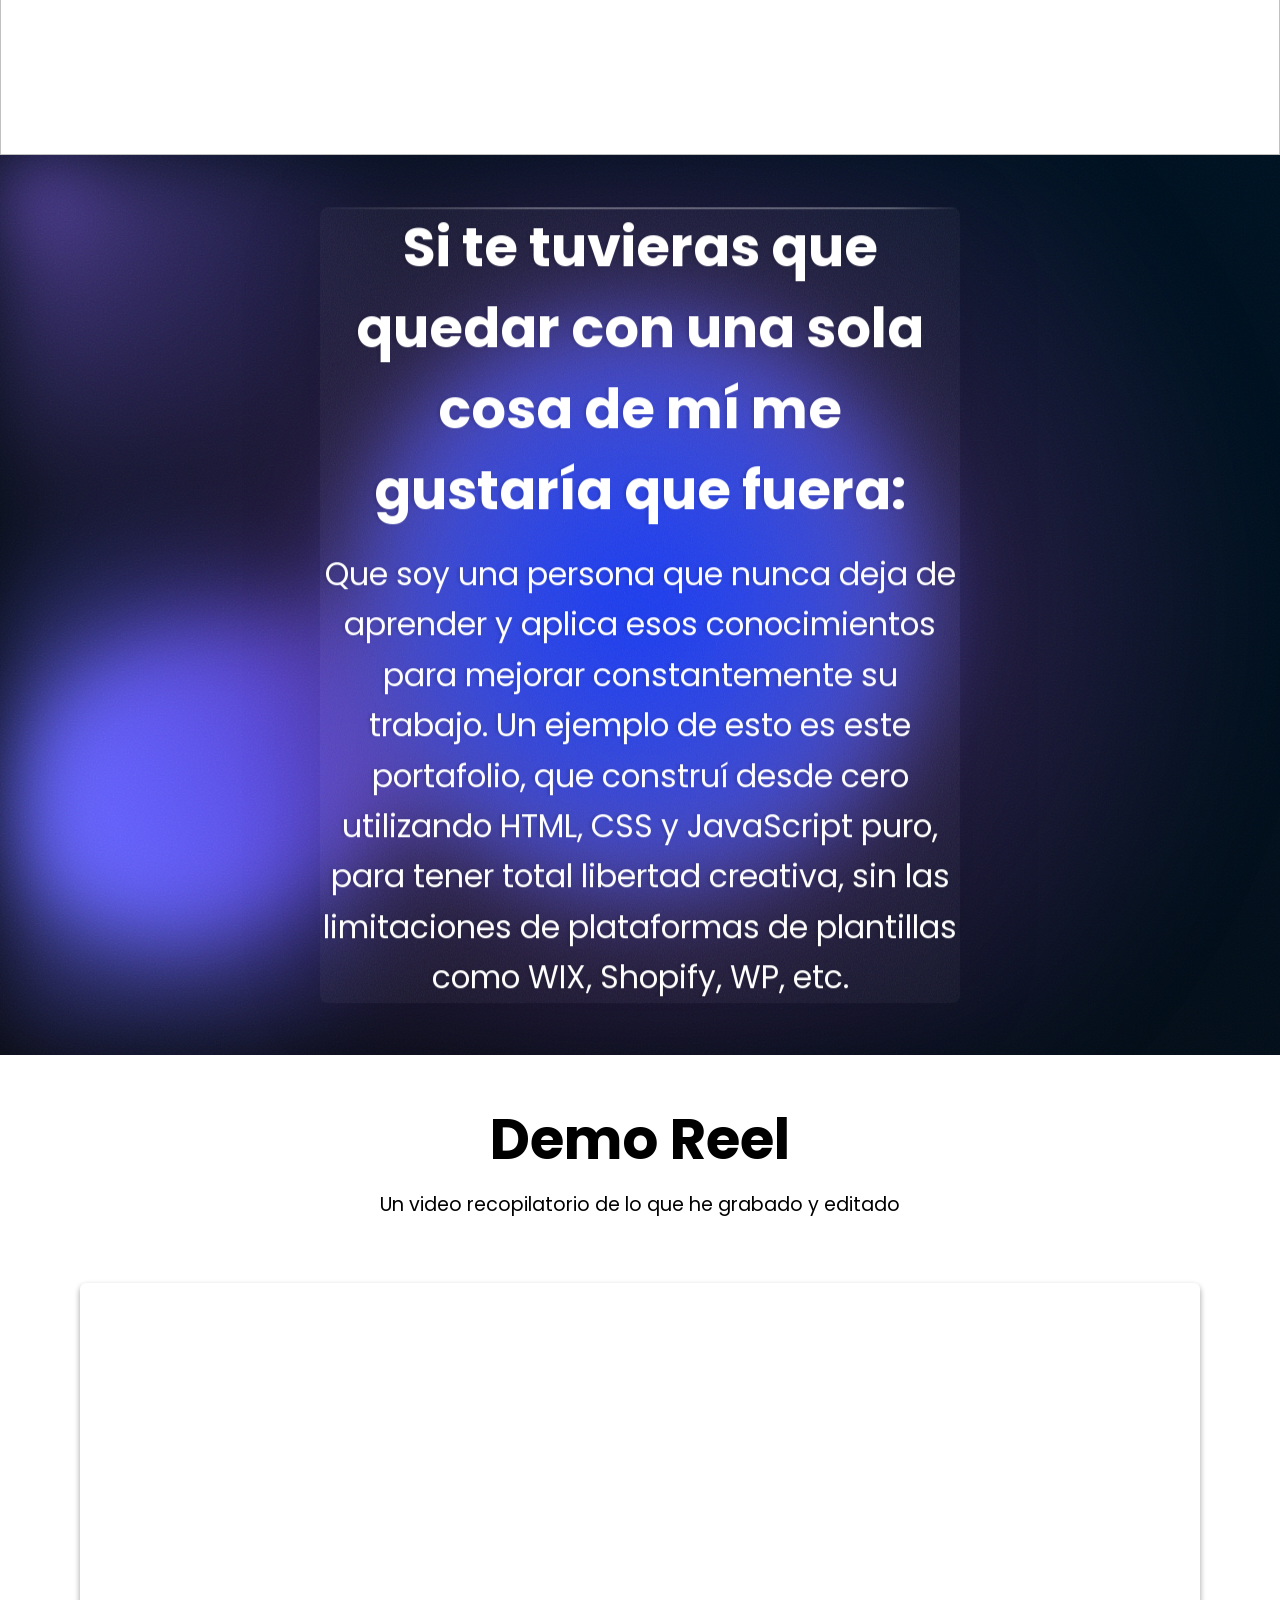
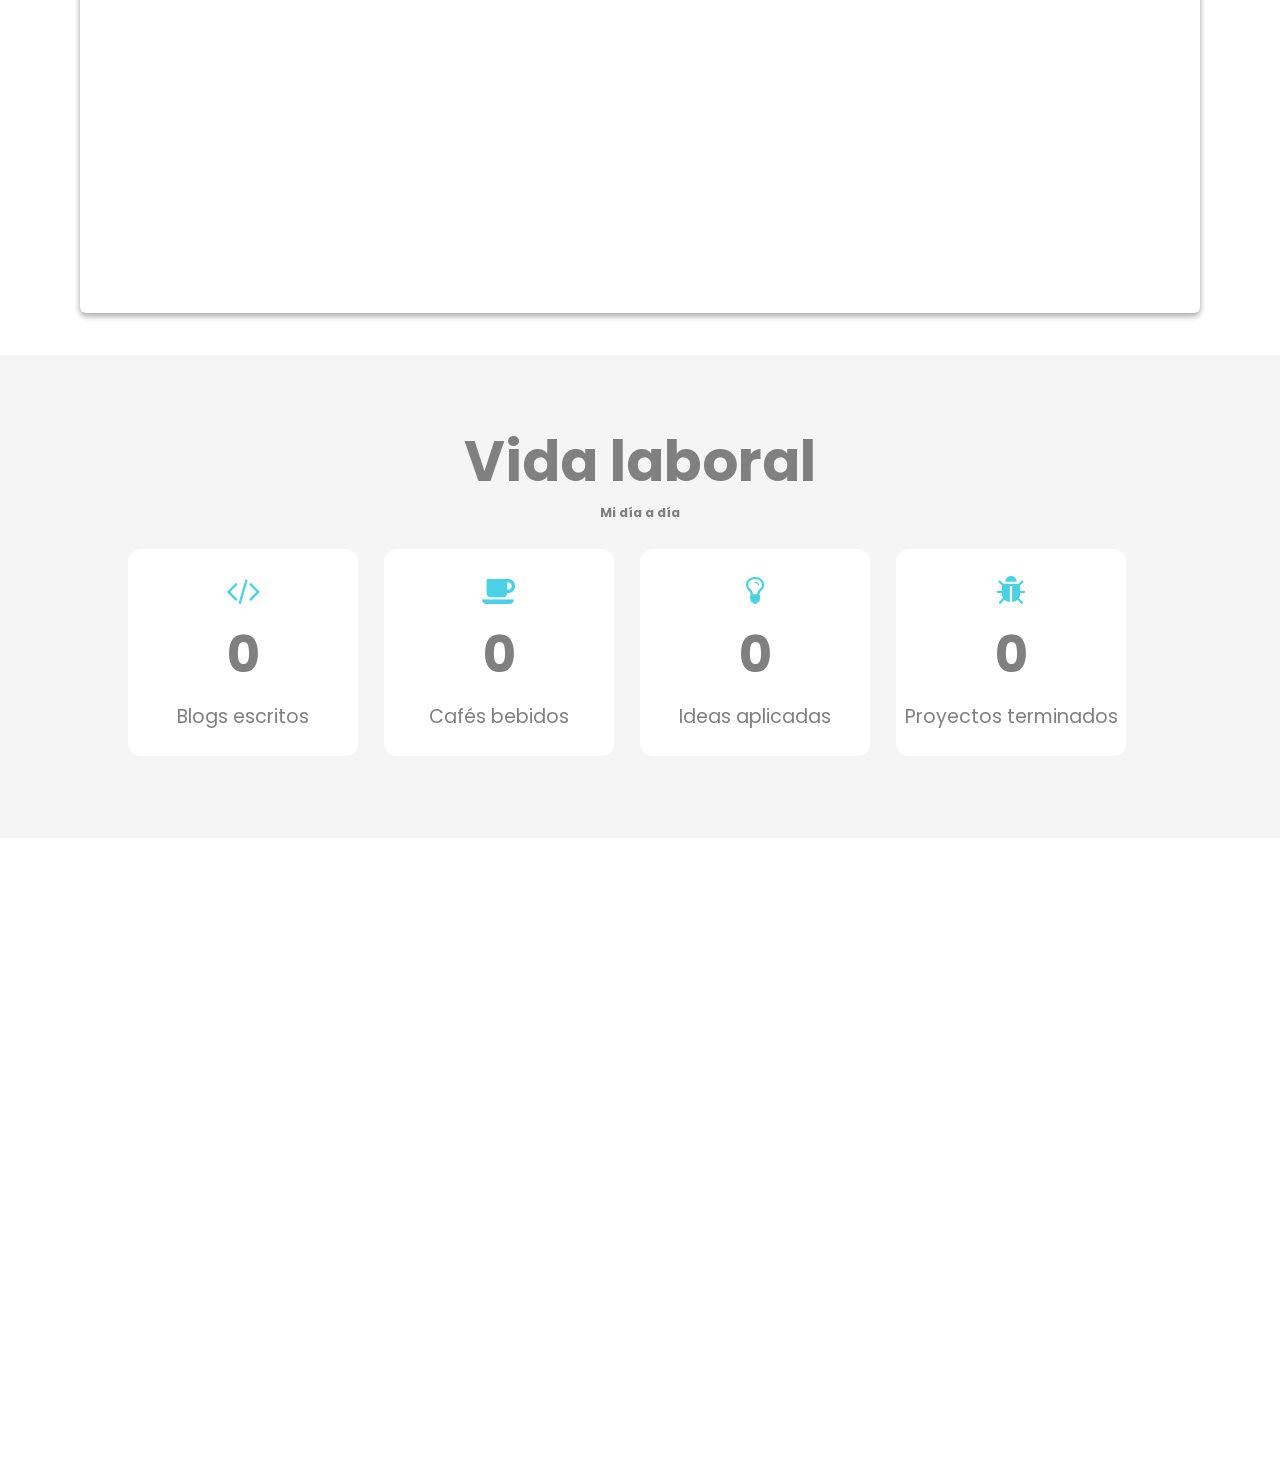
==== commit 3cfa66bb: "Update index.html" ====
--- a/index.html
+++ b/index.html
@@ -131,45 +131,47 @@
 
 
 
-     <!-- Sección 2 -->
-  <!-- Sección 2 -->
-    <section class="seccion2" id="seccion2">
-        <ul class='slider'>
-            <li style="background-image: url('')">
-
-            </li>
-            <li class='item' style="background-image: url('https://raw.githubusercontent.com/Fran15711/backgroundsseccion3/refs/heads/main/negro.jpg')">
-                <div class='content'>
-                    <h2 class='title'>Mi experiencia profesional</h2>
-                    <p class='description'> Las empresas en las que he trabajado  </p>
-
-                </div>
-            </li>
-            <li class='item' style="background-image: url('https://raw.githubusercontent.com/Fran15711/backgroundsseccion3/refs/heads/main/mex7back2.jpg')">
-                <div class='content'>
-                    <h2 class='title'>Mex7 Boots</h2>
-                    <p class='description'> Encargado de Marketing: estrategia, branding, redes, SEO, diseño web, ads, e-commerce (shopify), prospección y gestión de clientes, ferias de calzado. </p>
-
-                </div>
-            </li>
-            <li class='item' style="background-image: url('https://raw.githubusercontent.com/Fran15711/backgroundsseccion3/refs/heads/main/mercaback.jpg')">
-                <div class='content'>
-                    <h2 class='title'>Mercadoctor</h2>
-                    <p class='description'>
-                        Creación de contenido para 15+ marcas, branding, SEO, TikTok, Reels, guiones, KPIs, naming, Facebook. Cursos: IA y Copywriting.
-                    </p>
-                  
-                </div>
-            </li>
-            <li class='item' style="background-image: url('https://raw.githubusercontent.com/Fran15711/backgroundsseccion3/refs/heads/main/evaback2.jpg')">
-                <div class='content'>
-                    <h2 class='title'>Evacolors</h2>
-                    <p class='description'>
-Estrategia basada en "They Ask, You Answer", confianza con clientes, SEO, contenido personalizado, videos, Hubspot, blogs, redes sociales, y activaciones.
-                    </p>
-
-                </div>
-
+<!-- Sección 2 -->
+<section class="seccion2" id="seccion2">
+    <ul class='slider'>
+        <li style="background-image: url('')"></li>
+        <li class='item' style="background-image: url('https://raw.githubusercontent.com/Fran15711/backgroundsseccion3/refs/heads/main/negro.jpg')">
+            <div class='content'>
+                <h2 class='title'>Mi experiencia profesional</h2>
+                <p class='description'>Las empresas en las que he trabajado</p>
+            </div>
+        </li>
+        <li class='item' style="background-image: url('https://raw.githubusercontent.com/Fran15711/backgroundsseccion3/refs/heads/main/mex7back2.jpg')">
+            <div class='content'>
+                <h2 class='title'>Mex7 Boots</h2>
+                <p class='description'>Encargado de Marketing: estrategia, branding, redes, SEO, diseño web, ads, e-commerce (shopify), prospección y gestión de clientes, ferias de calzado.</p>
+            </div>
+        </li>
+        <li class='item' style="background-image: url('https://raw.githubusercontent.com/Fran15711/backgroundsseccion3/refs/heads/main/mercaback.jpg')">
+            <div class='content'>
+                <h2 class='title'>Mercadoctor</h2>
+                <p class='description'>
+                    Creación de contenido para 15+ marcas, branding, SEO, TikTok, Reels, guiones, KPIs, naming, Facebook. Cursos: IA y Copywriting.
+                </p>
+            </div>
+        </li>
+        <li class='item' style="background-image: url('https://raw.githubusercontent.com/Fran15711/backgroundsseccion3/refs/heads/main/evaback2.jpg')">
+            <div class='content'>
+                <h2 class='title'>Evacolors</h2>
+                <p class='description'>
+                    Estrategia basada en "They Ask, You Answer", confianza con clientes, SEO, contenido personalizado, videos, Hubspot, blogs, redes sociales, y activaciones.
+                </p>
+            </div>
+        </li>
+    </ul>
+    <nav class='nav'>
+        <ion-icon class='btn prev' name="arrow-back-outline"></ion-icon>
+        <ion-icon class='btn next' name="arrow-forward-outline"></ion-icon>
+    </nav>
+</section>
+
+<script type="module" src="https://unpkg.com/ionicons@7.1.0/dist/ionicons/ionicons.esm.js"></script>
+<script nomodule src="https://unpkg.com/ionicons@7.1.0/dist/ionicons/ionicons.js"></script>
 
 
 
--- a/style.css
+++ b/style.css
@@ -458,6 +458,7 @@
     align-items: center; /* Centra los botones verticalmente */
     gap: 1rem; /* Espacio entre los botones */
     margin-top: 2rem; /* Margen superior para separación del título */
+
 }
 
 @media (max-width: 720px) {
@@ -478,6 +479,7 @@
     justify-items: center; /* Centra los botones verticalmente */
     gap: 1rem; /* Espacio entre los botones */
     margin-top: 2rem; /* Margen superior para separación del título */
+      margin-bottom:2rem;
 }
   
 }
@@ -792,7 +794,7 @@
 
 @media (max-width: 650px) {
   .seccion2 .content .title {
-    font-size: 1.2rem;
+    font-size: 4vmin;
   }
   .seccion2 .content .description {
     font-size: 0.75rem;
@@ -1141,7 +1143,7 @@
 }
 
 .seccion4 h1 {
-  font-size: 5vmin; /* Tamaño de fuente relativo al ancho de la pantalla */
+  font-size: 6vmin; /* Tamaño de fuente relativo al ancho de la pantalla */
   margin-bottom: 2vh; /* Espacio inferior relativo a la altura de la pantalla */
 }
 
@@ -1157,7 +1159,7 @@
 
 .seccion4 p {
   line-height: 1.6; /* Altura de línea */
-  font-size: 2.5vmin; /* Tamaño de fuente relativo para el párrafo */
+  font-size: 3.5vmin; /* Tamaño de fuente relativo para el párrafo */
   color: #FFF; /* Color del texto */
 }
 
@@ -1535,7 +1537,7 @@
 
   @media (max-width: 720px) {  
 .seccion6 .count-text {
-  font-size: 2.7vw; /* Tamaño de fuente ajustado al ancho de la pantalla */
+  font-size: 3.1vw; /* Tamaño de fuente ajustado al ancho de la pantalla */
   font-weight: normal;
   margin-top: 1vh;
   margin-bottom: 0;
@@ -1561,7 +1563,7 @@
 }
 @media screen and (max-width: 768px) {
 .seccion6 h3 {
-  font-size:4vw
+  font-size:5vw
 }}
 
 /* Estilos de la sección */
@@ -1828,3 +1830,8 @@
     background-color: darkred; /* Cambio de color al pasar el mouse */
     transform: scale(1.5); /* Efecto de aumento al hacer hover */
 }
+
+.seccion7 button[type="submit"]:hover {
+    background-color: darkred; /* Cambio de color al pasar el mouse */
+    transform: scale(1.5); /* Efecto de aumento al hacer hover */
+}
--- a/style.css
+++ b/style.css
@@ -458,6 +458,7 @@
     align-items: center; /* Centra los botones verticalmente */
     gap: 1rem; /* Espacio entre los botones */
     margin-top: 2rem; /* Margen superior para separación del título */
+
 }
 
 @media (max-width: 720px) {
@@ -478,6 +479,7 @@
     justify-items: center; /* Centra los botones verticalmente */
     gap: 1rem; /* Espacio entre los botones */
     margin-top: 2rem; /* Margen superior para separación del título */
+      margin-bottom:2rem;
 }
   
 }
@@ -792,7 +794,7 @@
 
 @media (max-width: 650px) {
   .seccion2 .content .title {
-    font-size: 1.2rem;
+    font-size: 4vmin;
   }
   .seccion2 .content .description {
     font-size: 0.75rem;
@@ -1141,7 +1143,7 @@
 }
 
 .seccion4 h1 {
-  font-size: 5vmin; /* Tamaño de fuente relativo al ancho de la pantalla */
+  font-size: 6vmin; /* Tamaño de fuente relativo al ancho de la pantalla */
   margin-bottom: 2vh; /* Espacio inferior relativo a la altura de la pantalla */
 }
 
@@ -1157,7 +1159,7 @@
 
 .seccion4 p {
   line-height: 1.6; /* Altura de línea */
-  font-size: 2.5vmin; /* Tamaño de fuente relativo para el párrafo */
+  font-size: 3.5vmin; /* Tamaño de fuente relativo para el párrafo */
   color: #FFF; /* Color del texto */
 }
 
@@ -1535,7 +1537,7 @@
 
   @media (max-width: 720px) {  
 .seccion6 .count-text {
-  font-size: 2.7vw; /* Tamaño de fuente ajustado al ancho de la pantalla */
+  font-size: 3.1vw; /* Tamaño de fuente ajustado al ancho de la pantalla */
   font-weight: normal;
   margin-top: 1vh;
   margin-bottom: 0;
@@ -1561,7 +1563,7 @@
 }
 @media screen and (max-width: 768px) {
 .seccion6 h3 {
-  font-size:4vw
+  font-size:5vw
 }}
 
 /* Estilos de la sección */
@@ -1828,3 +1830,8 @@
     background-color: darkred; /* Cambio de color al pasar el mouse */
     transform: scale(1.5); /* Efecto de aumento al hacer hover */
 }
+
+.seccion7 button[type="submit"]:hover {
+    background-color: darkred; /* Cambio de color al pasar el mouse */
+    transform: scale(1.5); /* Efecto de aumento al hacer hover */
+}
